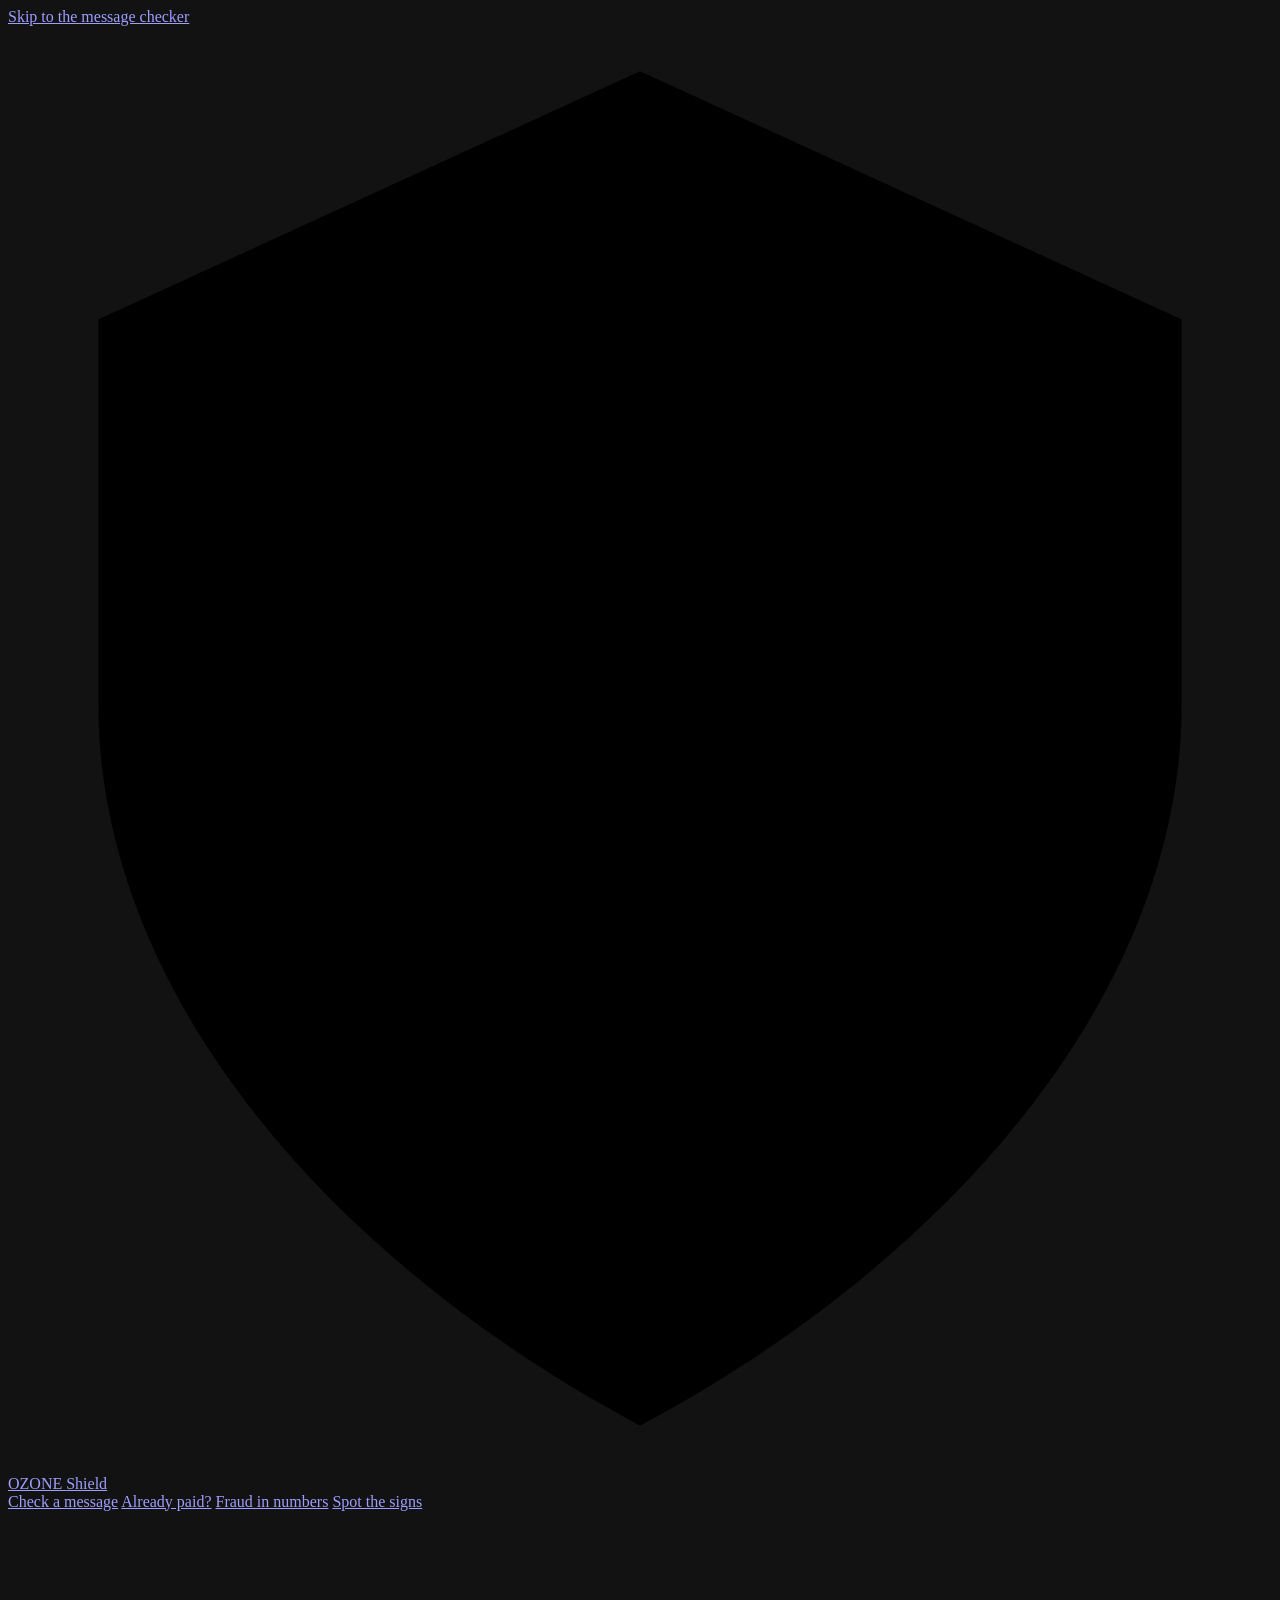
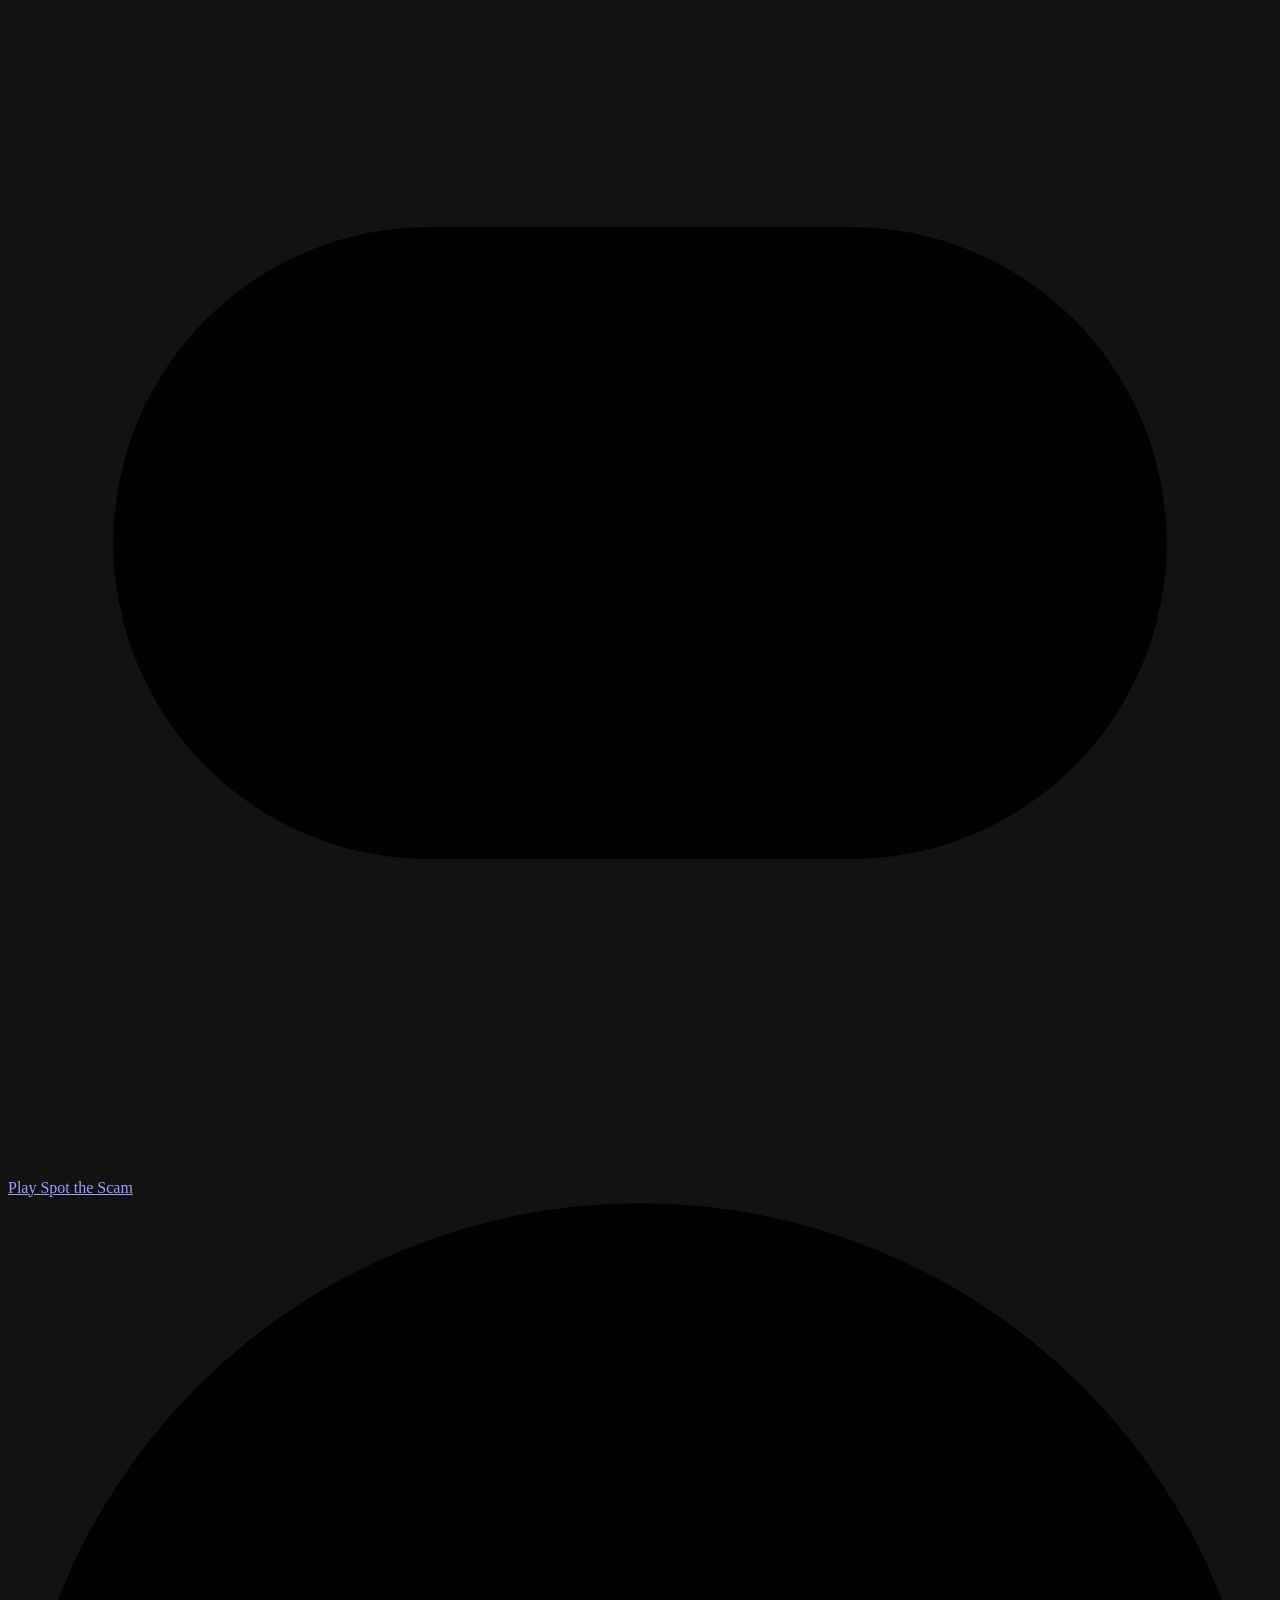
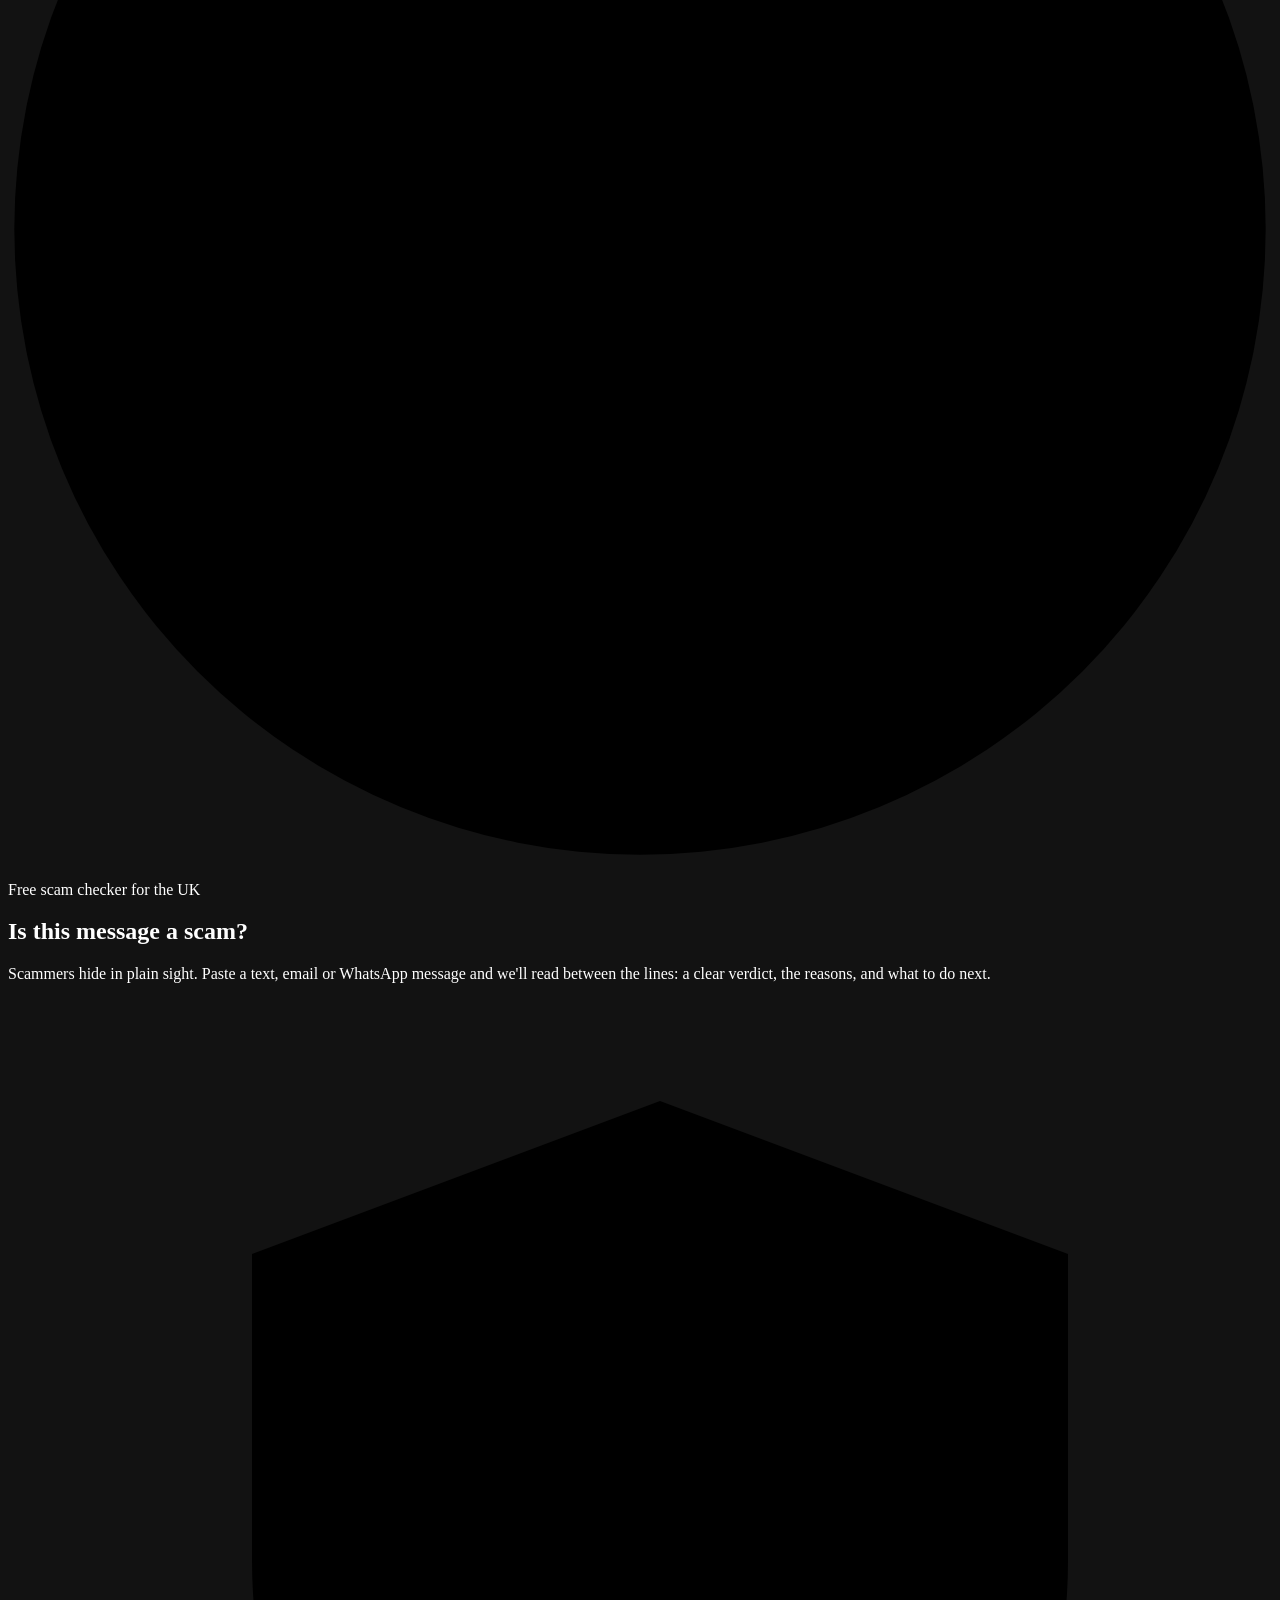
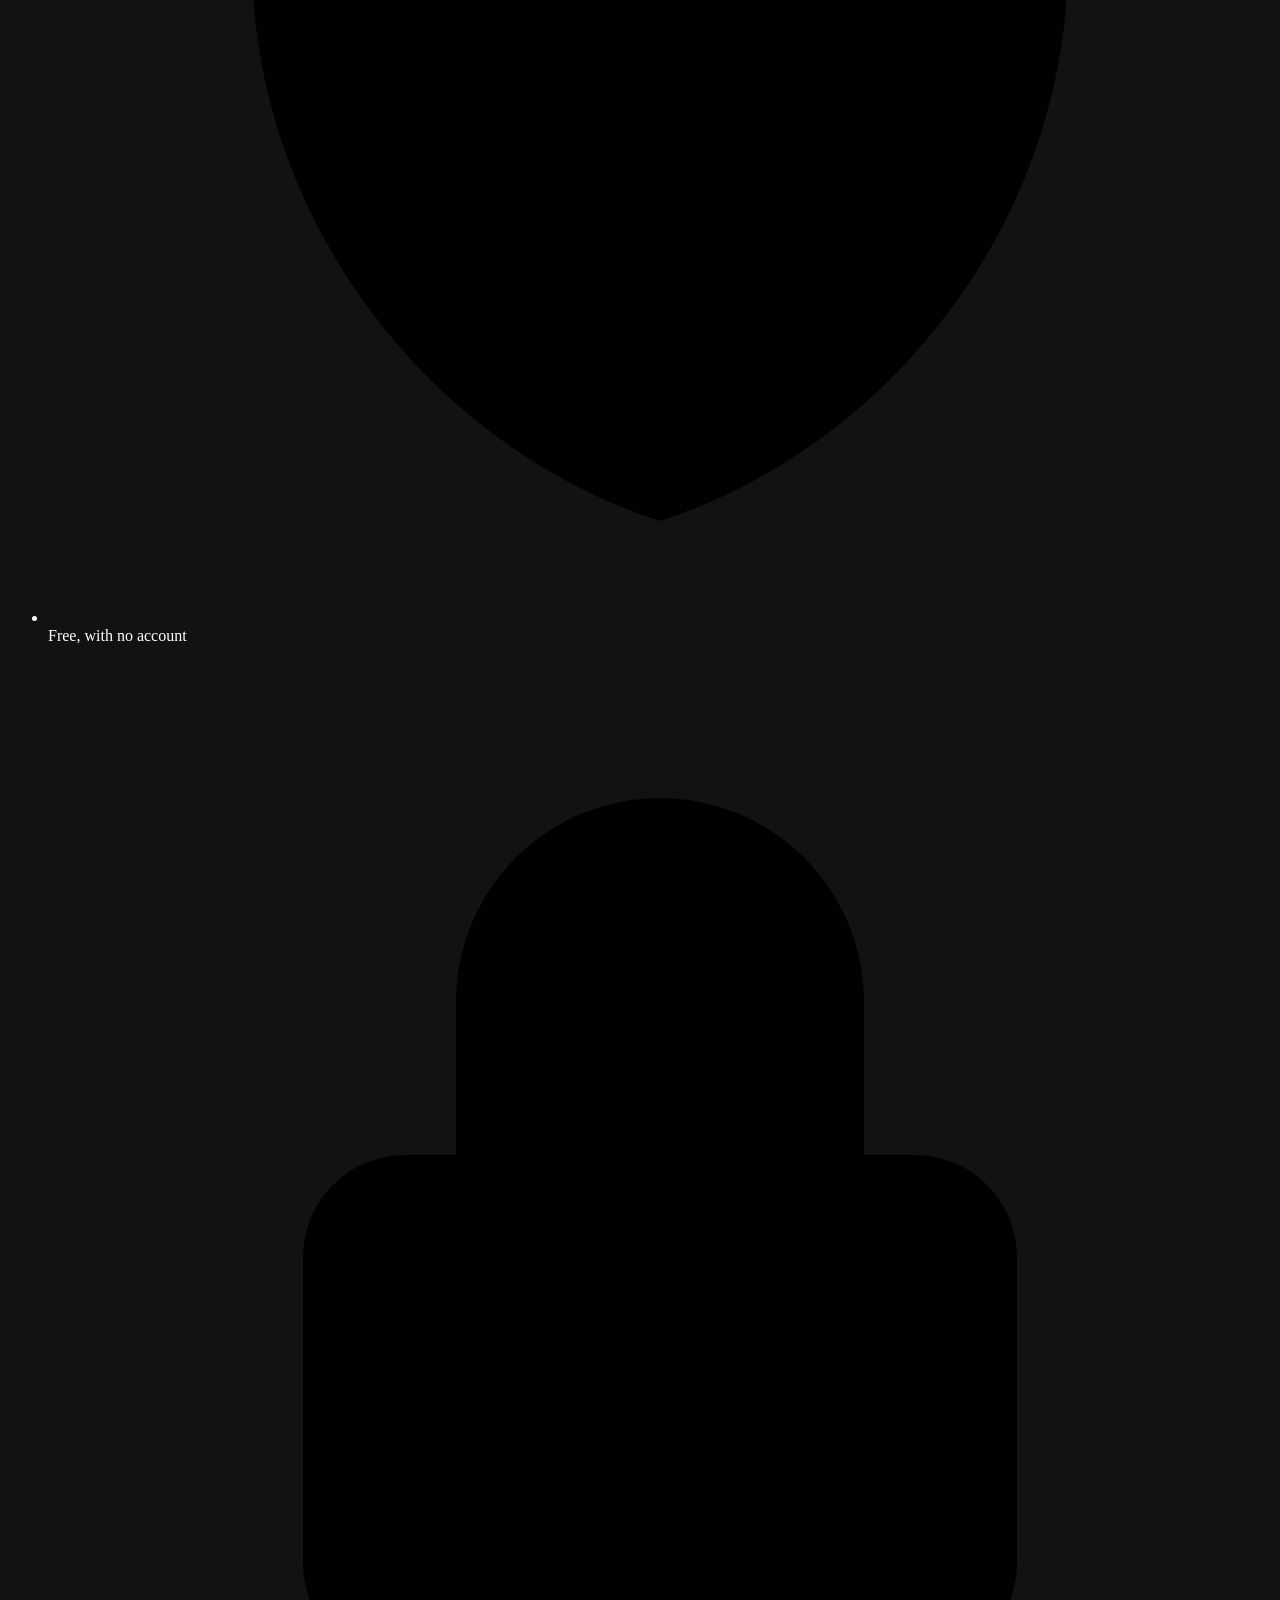
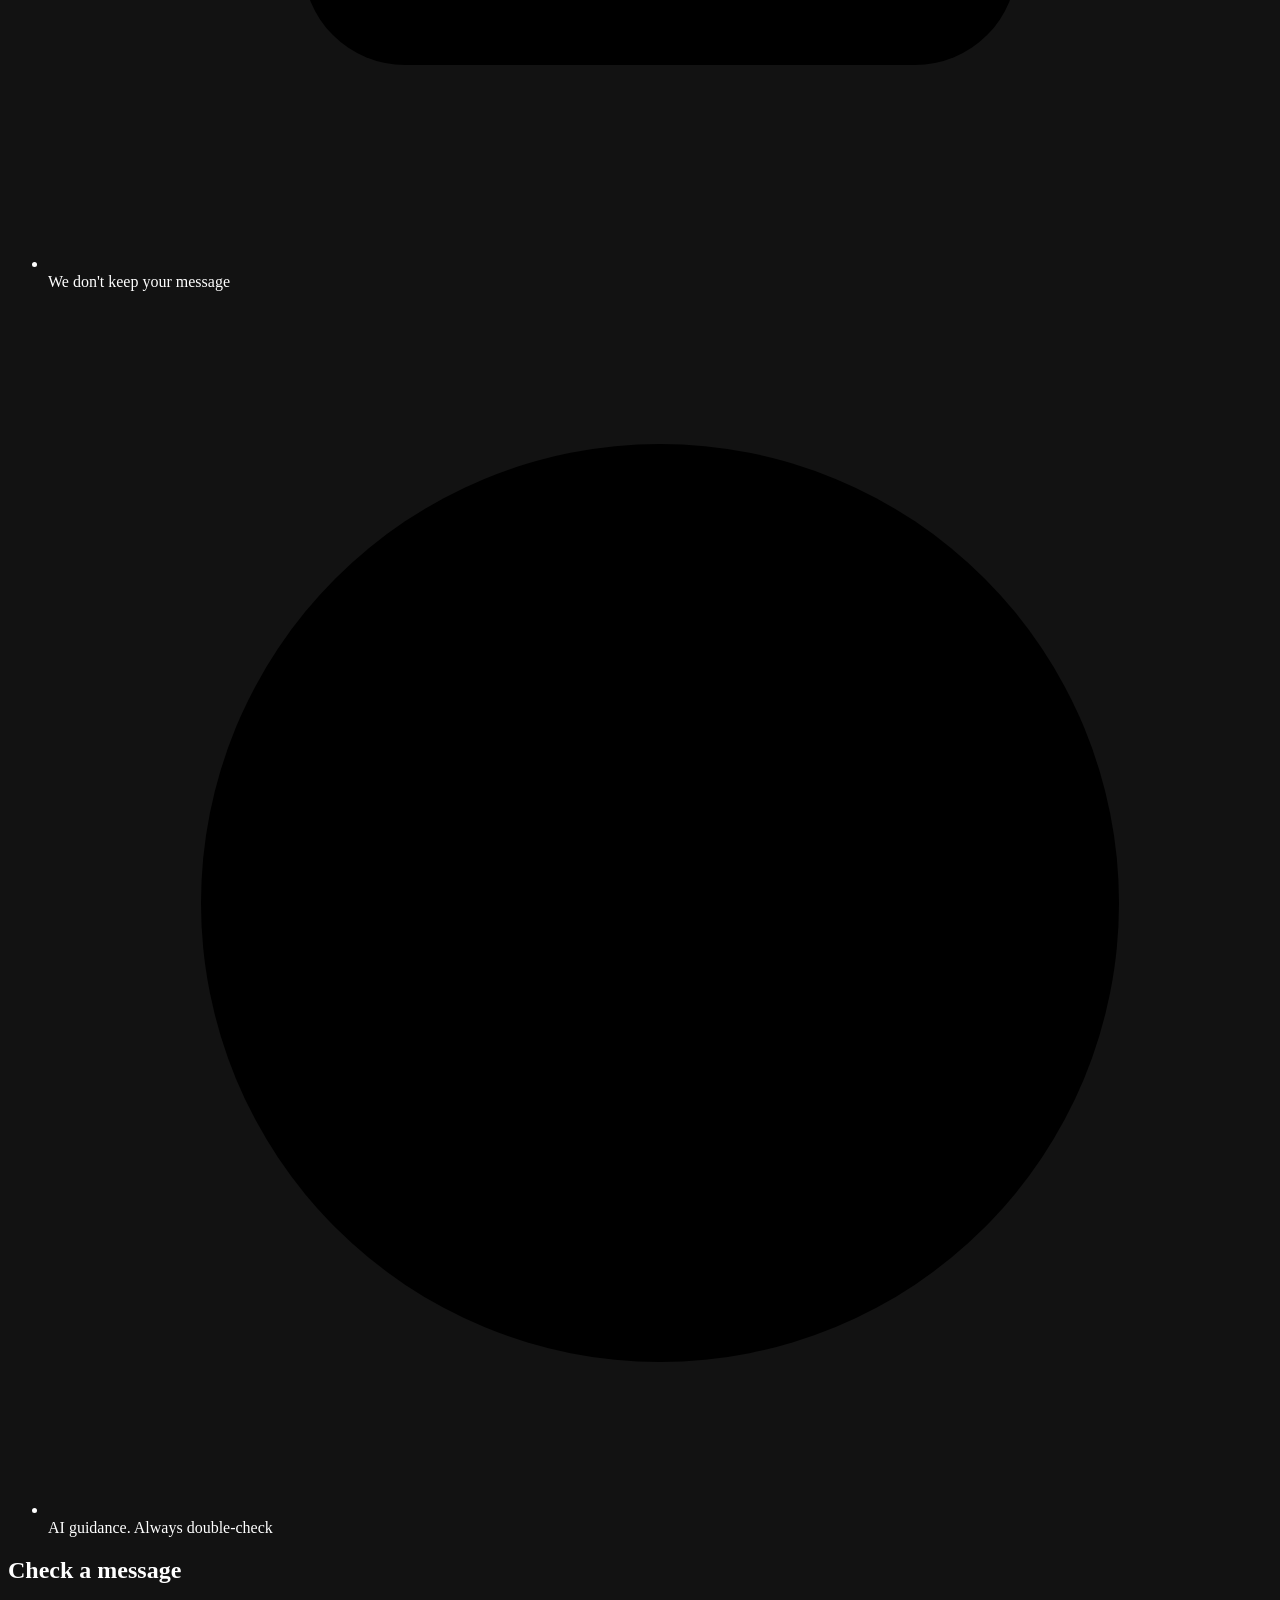
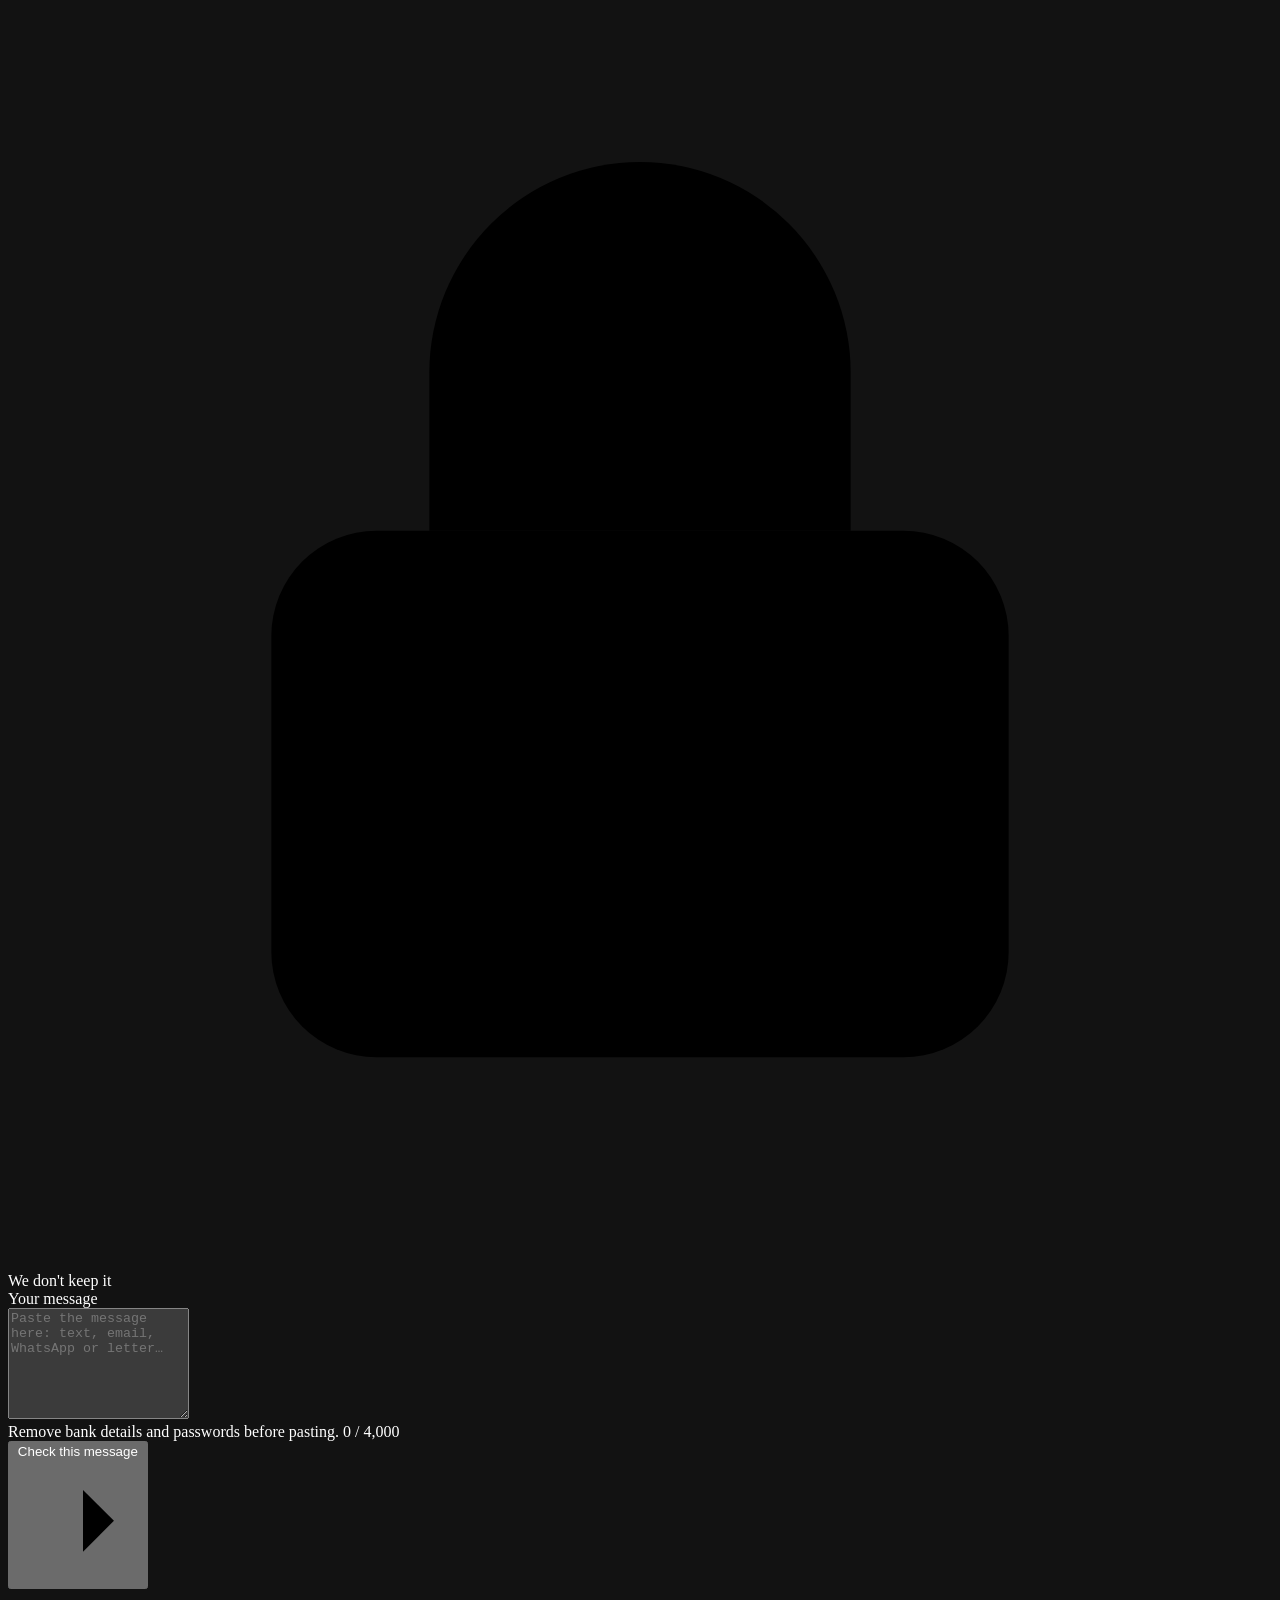
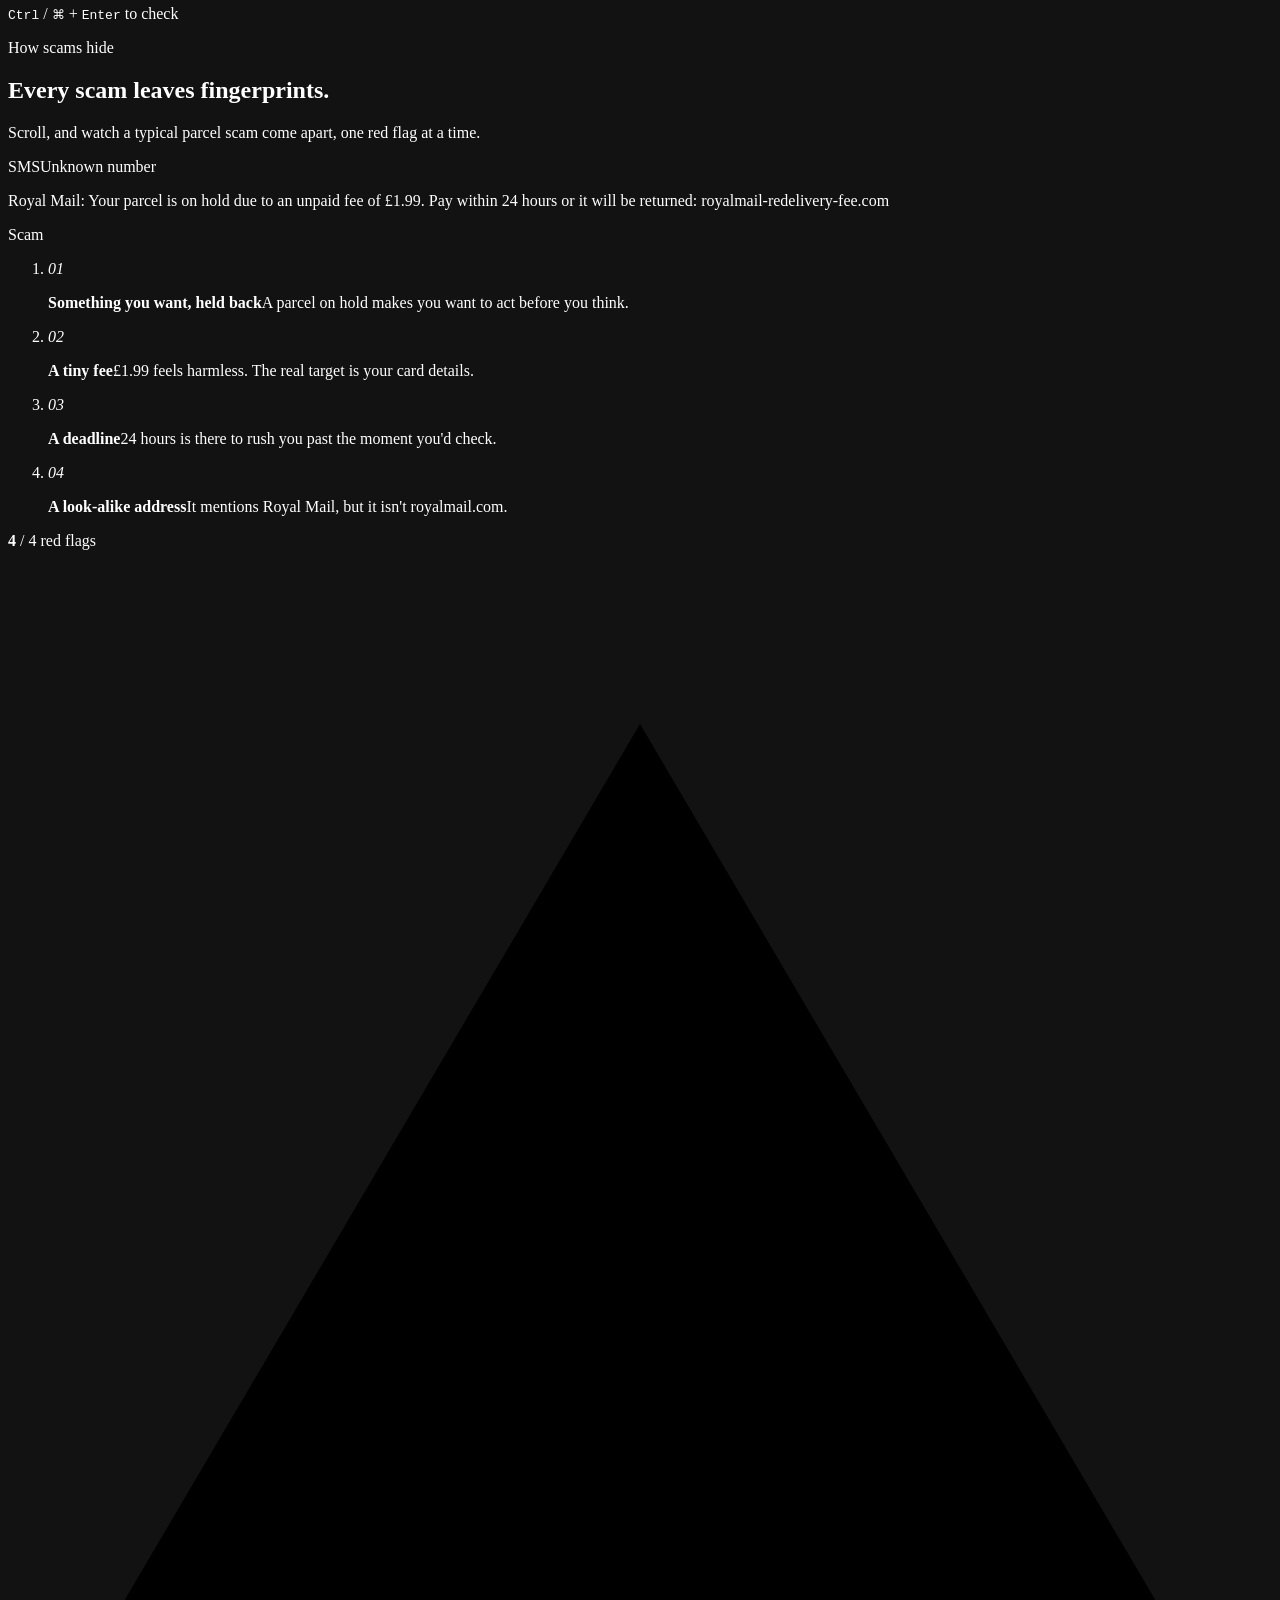
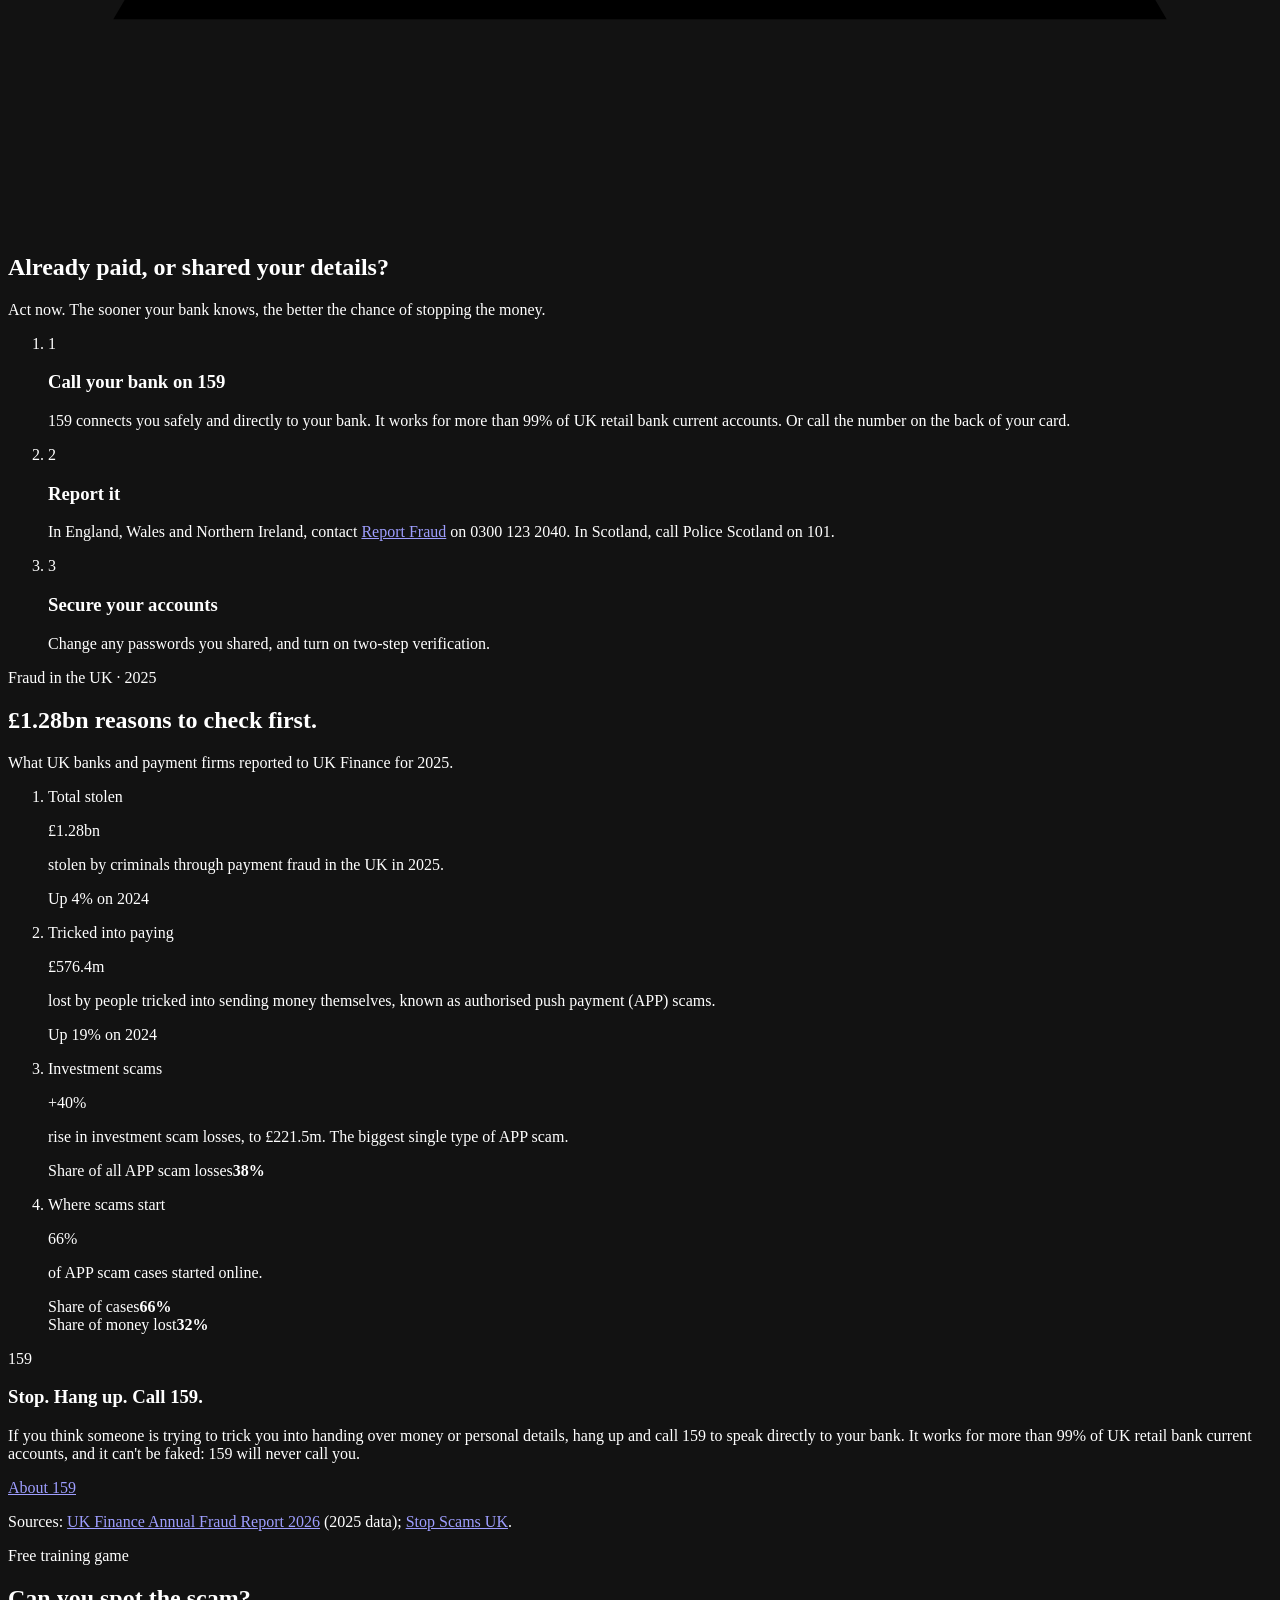
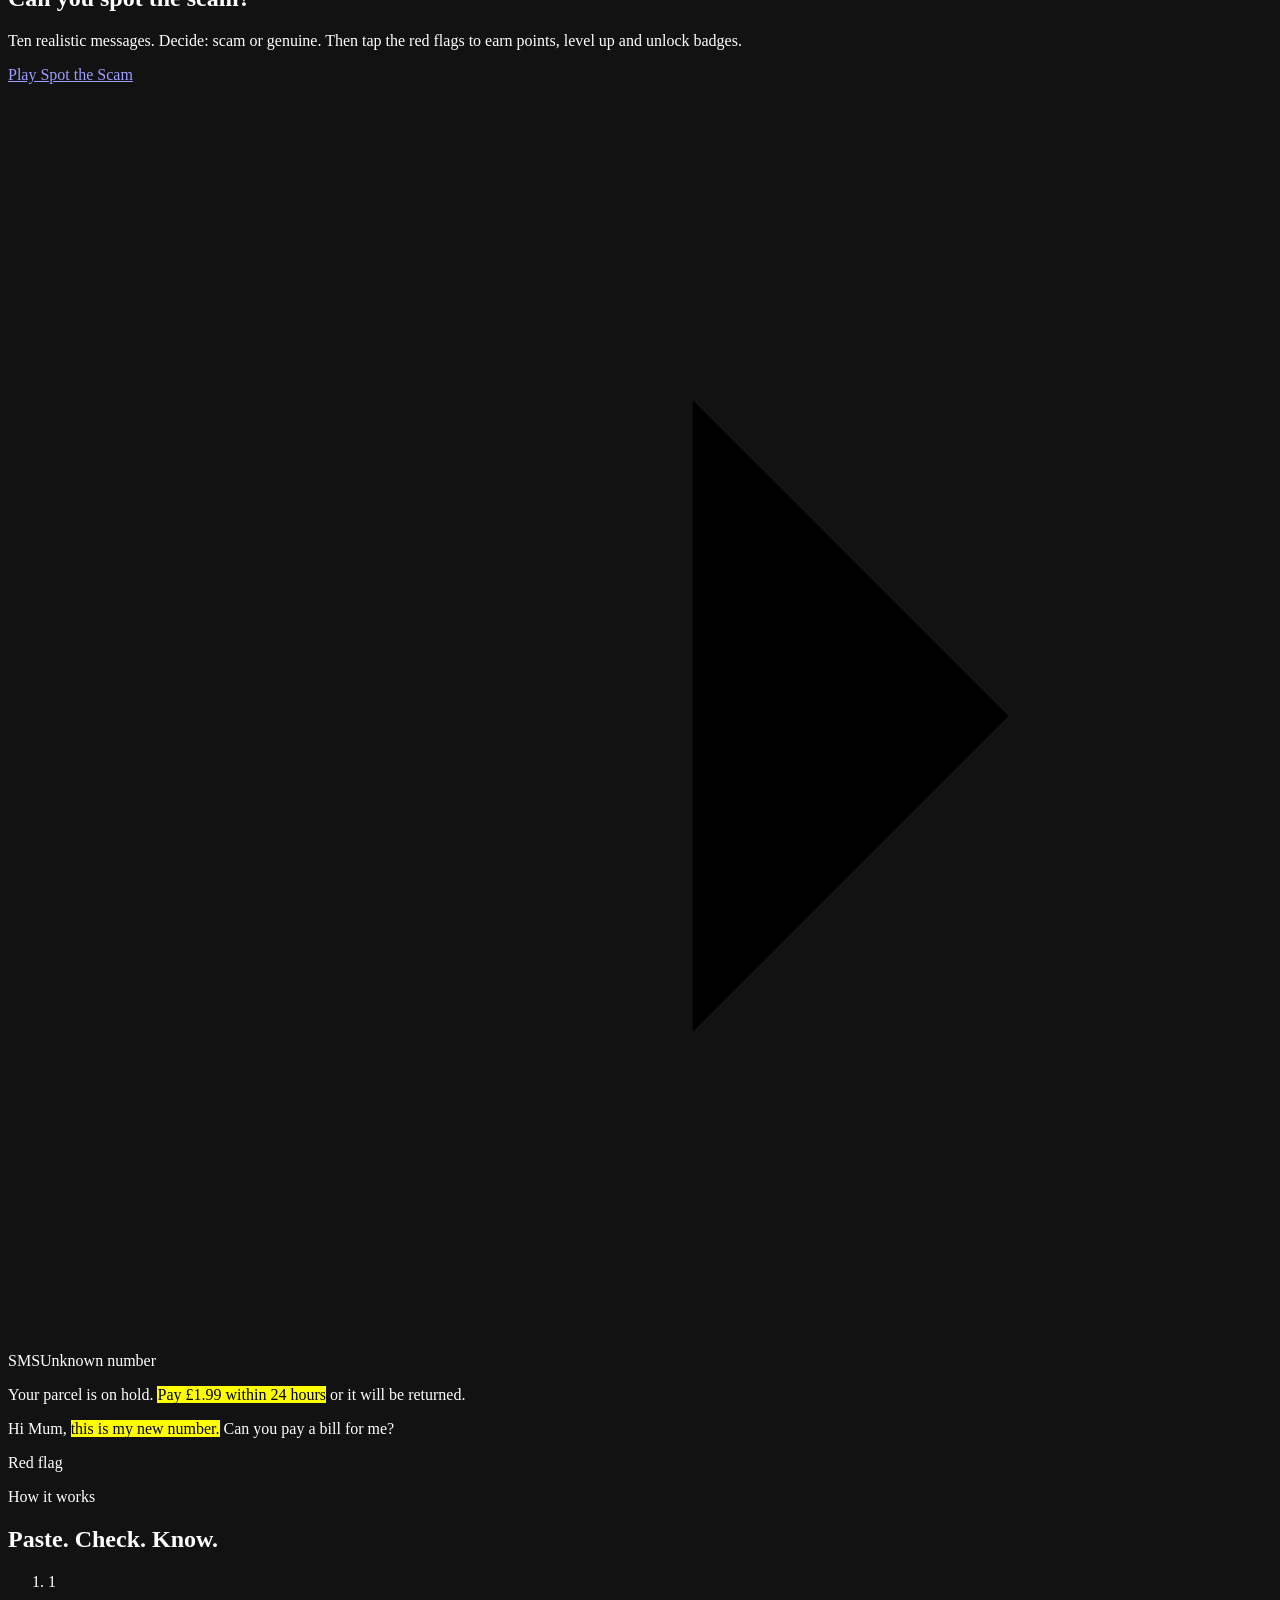
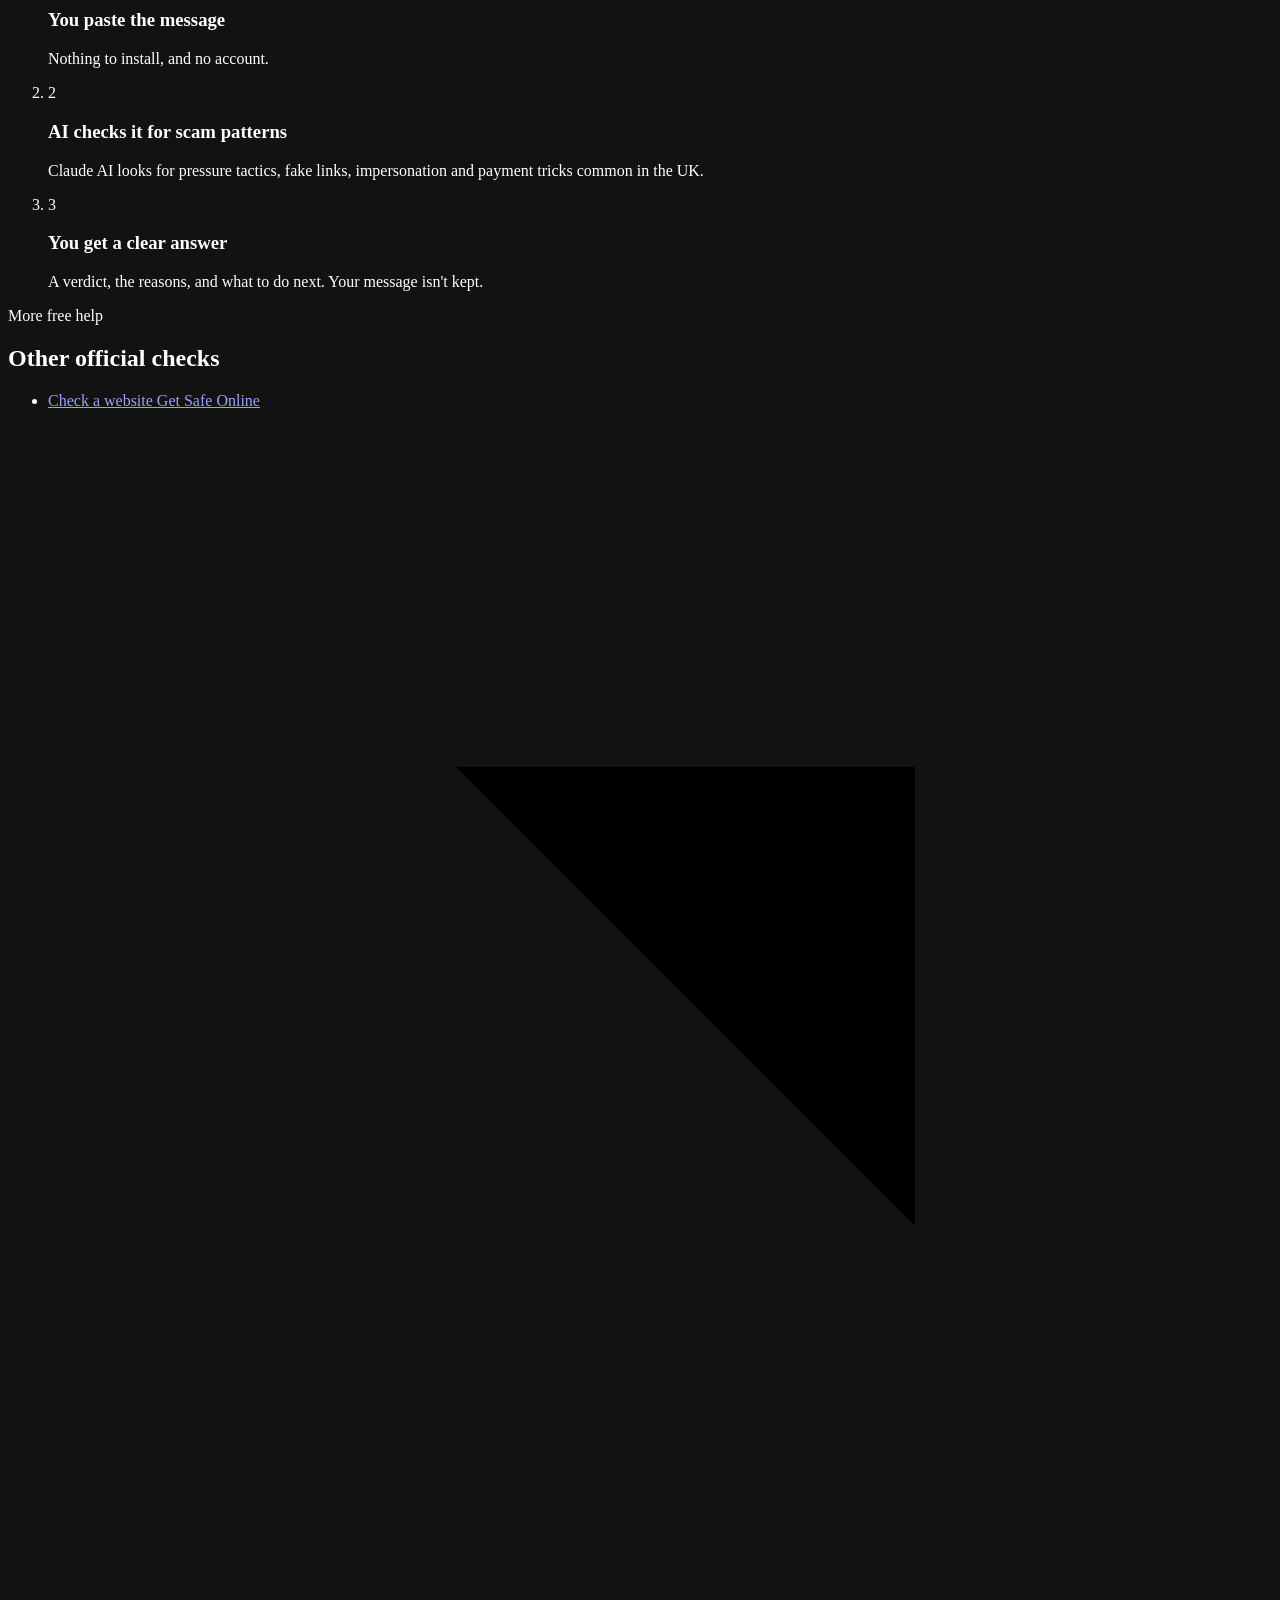
==== public/index.html @ cd2a3274 "Go dark throughout and add a scroll-driven scam decoder - One dark palette everywhere (already contr" ====
<!DOCTYPE html>
<html lang="en-GB">
<head>
  <meta charset="UTF-8">
  <meta name="viewport" content="width=device-width, initial-scale=1.0, viewport-fit=cover">
  <title>OZONE Shield — Free AI Scam Checker for the UK</title>
  <meta name="description" content="Paste any suspicious text, email or WhatsApp message. OZONE Shield uses AI to check it for scam signs and gives you a clear verdict, the reasons and what to do next. Free, with no sign-up.">
  <link rel="canonical" href="https://ozone-shield.bbaranda055.workers.dev/">

  <link rel="icon" type="image/x-icon" href="/favicon.ico">
  <link rel="icon" type="image/png" sizes="32x32" href="/favicon.ico">
  <link rel="apple-touch-icon" sizes="180x180" href="/apple-touch-icon.png">
  <link rel="apple-touch-icon-precomposed" href="/apple-touch-icon-precomposed.png">

  <meta name="theme-color" content="#070d1c">
  <meta name="color-scheme" content="dark">
  <meta name="robots" content="index, follow">

  <meta property="og:type"        content="website">
  <meta property="og:url"         content="https://ozone-shield.bbaranda055.workers.dev/">
  <meta property="og:site_name"   content="OZONE Shield">
  <meta property="og:title"       content="OZONE Shield — Free AI Scam Checker for the UK">
  <meta property="og:description" content="Paste any suspicious message. Get a clear verdict, the reasons and what to do next. Free, no sign-up.">
  <meta property="og:image"       content="https://ozone-shield.bbaranda055.workers.dev/og-image.jpg">
  <meta property="og:image:type"  content="image/jpeg">
  <meta property="og:image:width"  content="1200">
  <meta property="og:image:height" content="630">
  <meta property="og:image:alt"   content="OZONE Shield: Is this message a scam? A free AI scam checker for the UK.">
  <meta property="og:locale"      content="en_GB">

  <meta name="twitter:card"        content="summary_large_image">
  <meta name="twitter:title"       content="OZONE Shield — Free AI Scam Checker">
  <meta name="twitter:description" content="Paste any suspicious message. Get a clear verdict, the reasons and what to do next. Free for UK users.">
  <meta name="twitter:image"       content="https://ozone-shield.bbaranda055.workers.dev/og-image.jpg">
  <meta name="twitter:image:alt"   content="OZONE Shield: Is this message a scam? A free AI scam checker for the UK.">

  <script type="application/ld+json">
  {
    "@context": "https://schema.org",
    "@type": "WebApplication",
    "name": "OZONE Shield",
    "url": "https://ozone-shield.bbaranda055.workers.dev/",
    "description": "Free AI scam checker for UK users. Paste any suspicious text, email or message to get a verdict, the reasons and what to do next.",
    "applicationCategory": "SecurityApplication",
    "operatingSystem": "Any",
    "offers": {
      "@type": "Offer",
      "price": "0",
      "priceCurrency": "GBP"
    },
    "inLanguage": "en-GB",
    "audience": {
      "@type": "Audience",
      "geographicArea": {
        "@type": "Country",
        "name": "United Kingdom"
      }
    }
  }
  </script>

  <link rel="preload" href="/fonts/atkinson-next-latin.woff2" as="font" type="font/woff2" crossorigin>
  <link rel="stylesheet" href="/css/site.css">
</head>
<body>
  <a class="skip-link" href="#checker">Skip to the message checker</a>

  <header class="site-header" id="siteHeader">
    <div class="container header-row">
      <a class="brand" href="/" aria-label="OZONE Shield home">
        <svg class="brand-mark" viewBox="0 0 28 32" aria-hidden="true" focusable="false">
          <path d="M14 1L2 6.5V15C2 21.6 7.4 27.5 14 31C20.6 27.5 26 21.6 26 15V6.5L14 1Z"/>
          <path class="brand-tick" d="M9 16l3.5 3.5L19 12"/>
        </svg>
        <span class="brand-name">OZONE <span>Shield</span></span>
      </a>
      <nav class="site-nav" aria-label="Main">
        <a href="#checker">Check a message</a>
        <a href="#help">Already paid?</a>
        <a href="#briefing">Fraud in numbers</a>
        <a href="#decoder">Spot the signs</a>
      </nav>
      <a class="btn btn-sm btn-ghost-light header-cta" href="/spot-the-scam/">
        <svg viewBox="0 0 24 24" aria-hidden="true" focusable="false"><rect x="2" y="6" width="20" height="12" rx="6"/><path d="M7 10v4M5 12h4"/><path d="M15.5 11h.01M18 13h.01"/></svg>
        <span>Play <span class="cta-long">Spot the Scam</span></span>
      </a>
    </div>
    <div class="progress" aria-hidden="true"><div class="progress-fill" id="progressFill"></div></div>
  </header>

  <main id="main">
    <!-- HERO + CHECKER -->
    <section class="hero" aria-labelledby="hero-title">
      <div class="hero-art" aria-hidden="true">
        <div class="hero-gridlines"></div>
        <div class="hero-glow"></div>
        <div class="radar">
          <svg viewBox="0 0 400 400" focusable="false">
            <circle class="r-ring" cx="200" cy="200" r="198"/>
            <circle class="r-ring" cx="200" cy="200" r="150"/>
            <circle class="r-ring" cx="200" cy="200" r="102"/>
            <circle class="r-ring" cx="200" cy="200" r="54"/>
            <circle class="r-ticks" cx="200" cy="200" r="186"/>
            <path class="r-cross" d="M200 2v396M2 200h396"/>
          </svg>
          <div class="radar-sweep"></div>
          <span class="blip b1"></span>
          <span class="blip b2"></span>
          <span class="blip b3"></span>
          <span class="blip b4"></span>
        </div>
      </div>

      <div class="container hero-layout">
        <div class="hero-copy">
          <p class="eyebrow"><span class="live-dot" aria-hidden="true"></span>Free scam checker for the UK</p>
          <h1 id="hero-title"><span class="w"><span>Is</span></span> <span class="w"><span>this</span></span> <span class="w"><span>message</span></span> <span class="w h1-accent"><span>a&nbsp;scam?</span></span></h1>
          <p class="hero-sub">Scammers hide in plain sight. Paste a text, email or WhatsApp message and we'll read between the lines: a clear verdict, the reasons, and what to do next.</p>
          <ul class="trust" aria-label="About this service">
            <li>
              <svg viewBox="0 0 24 24" aria-hidden="true" focusable="false"><path d="M12 2 4 5v6c0 5 3.4 9.5 8 11 4.6-1.5 8-6 8-11V5l-8-3Z"/><path d="m9 12 2 2 4-4"/></svg>
              Free, with no account
            </li>
            <li>
              <svg viewBox="0 0 24 24" aria-hidden="true" focusable="false"><rect x="5" y="10" width="14" height="10" rx="2"/><path d="M8 10V7a4 4 0 0 1 8 0v3"/></svg>
              We don't keep your message
            </li>
            <li>
              <svg viewBox="0 0 24 24" aria-hidden="true" focusable="false"><circle cx="12" cy="12" r="9"/><path d="M12 8v5"/><path d="M12 16h.01"/></svg>
              AI guidance. Always double-check
            </li>
          </ul>
        </div>

        <div class="hero-tool" id="checker">
          <div class="tool-frame">
            <div class="card checker" id="checkerCard" data-state="idle">
              <div class="checker-head">
                <h2 id="checker-title" class="checker-title">Check a message</h2>
                <span class="checker-tag">
                  <svg viewBox="0 0 24 24" aria-hidden="true" focusable="false"><rect x="5" y="10" width="14" height="10" rx="2"/><path d="M8 10V7a4 4 0 0 1 8 0v3"/></svg>
                  We don't keep it
                </span>
              </div>
              <label class="field-label" for="messageInput">Your message</label>
              <div class="message-box">
                <textarea
                  id="messageInput"
                  maxlength="4000"
                  rows="7"
                  placeholder="Paste the message here: text, email, WhatsApp or letter…"
                  spellcheck="false"
                  aria-describedby="messageHint charCountWrap"></textarea>
                <div class="scan-line" aria-hidden="true"></div>
              </div>
              <div class="meta-row">
                <span class="hint" id="messageHint">Remove bank details and passwords before pasting.</span>
                <span class="char-count" id="charCountWrap"><span id="charCount">0</span> / 4,000</span>
              </div>

              <button type="button" class="btn btn-primary btn-block" id="analyseBtn">
                <span class="btn-spinner" aria-hidden="true"></span>
                <span id="btnText">Check this message</span>
                <svg class="btn-arrow" viewBox="0 0 24 24" aria-hidden="true" focusable="false"><path d="M5 12h14"/><path d="m13 6 6 6-6 6"/></svg>
              </button>
              <p class="shortcut" aria-hidden="true"><kbd>Ctrl</kbd> / <kbd>⌘</kbd> + <kbd>Enter</kbd> to check</p>

              <p class="status" id="statusText" role="status" aria-live="polite"></p>

              <!-- Cloudflare Turnstile: only shows itself if a check needs the user -->
              <div class="turnstile-wrap" id="turnstileBox"></div>

              <div class="cooldown" id="cooldownTrack" aria-hidden="true"><div class="cooldown-fill" id="cooldownFill"></div></div>
            </div>
          </div>

          <div class="notice notice-error" id="errorBox" role="alert" hidden>
            <svg viewBox="0 0 24 24" aria-hidden="true" focusable="false"><path d="M12 3 2 20h20L12 3Z"/><path d="M12 10v4"/><path d="M12 17h.01"/></svg>
            <span id="errorText"></span>
          </div>

          <article class="card result" id="resultCard" hidden aria-labelledby="verdictTitle">
            <div class="result-band">
              <span class="verdict-icon" aria-hidden="true">
                <svg class="icon-safe" viewBox="0 0 24 24" focusable="false"><path d="M12 2 4 5v6c0 5 3.4 9.5 8 11 4.6-1.5 8-6 8-11V5l-8-3Z"/><path d="m8.5 12 2.5 2.5 4.5-5"/></svg>
                <svg class="icon-caution" viewBox="0 0 24 24" focusable="false"><path d="M12 3 2 20h20L12 3Z"/><path d="M12 10v4"/><path d="M12 17h.01"/></svg>
                <svg class="icon-scam" viewBox="0 0 24 24" focusable="false"><path d="M8 2h8l6 6v8l-6 6H8l-6-6V8l6-6Z"/><path d="m9 9 6 6"/><path d="m15 9-6 6"/></svg>
              </span>
              <div class="verdict-text">
                <h2 class="verdict-title" id="verdictTitle" tabindex="-1"></h2>
                <p class="verdict-sub" id="verdictSub"></p>
              </div>
            </div>
            <dl class="verdict-meta">
              <div class="dial-cell">
                <dt>Confidence</dt>
                <dd>
                  <span class="dial" aria-hidden="true">
                    <svg viewBox="0 0 64 64" focusable="false">
                      <circle class="dial-ticks" cx="32" cy="32" r="29"/>
                      <circle class="dial-track" cx="32" cy="32" r="24"/>
                      <circle class="dial-arc" id="dialArc" cx="32" cy="32" r="24"/>
                    </svg>
                  </span>
                  <span id="confidencePct"></span>
                </dd>
              </div>
              <div><dt>Risk level</dt><dd id="severityText"></dd></div>
            </dl>
            <div class="result-body">
              <section>
                <h3 class="result-heading">Why</h3>
                <ul class="reasons" id="reasonsList"></ul>
              </section>
              <section>
                <h3 class="result-heading">What to do</h3>
                <p class="action-block" id="actionBox"></p>
              </section>
              <section class="report" id="reportBox" hidden>
                <h3 class="result-heading">Report it (UK)</h3>
                <ul class="report-list">
                  <li><strong>A text message:</strong> forward it to <strong>7726</strong>. It's free.</li>
                  <li><strong>An email:</strong> forward it to <strong>report@phishing.gov.uk</strong>.</li>
                  <li><strong>Lost money or shared bank details:</strong> call your bank on <strong>159</strong>. Then report it to <a href="https://www.reportfraud.police.uk" target="_blank" rel="noopener">Report Fraud</a> on <strong>0300 123 2040</strong> (England, Wales and Northern Ireland) or to Police Scotland on <strong>101</strong>.</li>
                </ul>
              </section>
              <p class="ai-note">This verdict was produced by AI. It can be wrong, so always check through official channels.</p>
              <button type="button" class="btn btn-secondary" id="againBtn">Check another message</button>
            </div>
          </article>
        </div>
      </div>
    </section>

    <!-- DECODER: scroll story -->
    <section class="decoder" id="decoder" aria-labelledby="decoder-title">
      <div class="container dc-sticky">
        <div class="dc-head">
          <p class="eyebrow">How scams hide</p>
          <h2 id="decoder-title">Every scam leaves fingerprints.</h2>
          <p>Scroll, and watch a typical parcel scam come apart, one red flag at a time.</p>
        </div>
        <div class="dc-grid">
          <div class="dc-phone" aria-label="Example scam text message">
            <div class="dc-from"><span class="dc-chan">SMS</span>Unknown number</div>
            <p class="dc-msg">Royal Mail: <span class="dc-flag">Your parcel is on hold</span> due to an <span class="dc-flag">unpaid fee of £1.99</span>. <span class="dc-flag">Pay within 24 hours</span> or it will be returned: <span class="dc-flag">royalmail-redelivery-fee.com</span></p>
            <span class="dc-stamp">Scam</span>
          </div>
          <div>
            <ol class="dc-notes">
              <li class="dc-note"><i aria-hidden="true">01</i><p><b>Something you want, held back</b><span>A parcel on hold makes you want to act before you think.</span></p></li>
              <li class="dc-note"><i aria-hidden="true">02</i><p><b>A tiny fee</b><span>£1.99 feels harmless. The real target is your card details.</span></p></li>
              <li class="dc-note"><i aria-hidden="true">03</i><p><b>A deadline</b><span>24 hours is there to rush you past the moment you'd check.</span></p></li>
              <li class="dc-note"><i aria-hidden="true">04</i><p><b>A look-alike address</b><span>It mentions Royal Mail, but it isn't royalmail.com.</span></p></li>
            </ol>
            <p class="dc-count" aria-hidden="true"><b id="dcCount">4</b> / 4 red flags</p>
          </div>
        </div>
      </div>
    </section>

    <!-- ALREADY PAID -->
    <section class="section section-tight" id="help" aria-labelledby="help-title">
      <div class="container">
        <div class="help-card" data-reveal>
          <div class="help-head">
            <span class="help-icon" aria-hidden="true">
              <svg viewBox="0 0 24 24" focusable="false"><path d="M12 3 2 20h20L12 3Z"/><path d="M12 10v4"/><path d="M12 17h.01"/></svg>
            </span>
            <div>
              <h2 id="help-title">Already paid, or shared your details?</h2>
              <p>Act now. The sooner your bank knows, the better the chance of stopping the money.</p>
            </div>
          </div>
          <ol class="help-steps">
            <li>
              <span class="step-n" aria-hidden="true">1</span>
              <div>
                <h3>Call your bank on 159</h3>
                <p>159 connects you safely and directly to your bank. It works for more than 99% of UK retail bank current accounts. Or call the number on the back of your card.</p>
              </div>
            </li>
            <li>
              <span class="step-n" aria-hidden="true">2</span>
              <div>
                <h3>Report it</h3>
                <p>In England, Wales and Northern Ireland, contact <a href="https://www.reportfraud.police.uk" target="_blank" rel="noopener">Report Fraud</a> on 0300 123 2040. In Scotland, call Police Scotland on 101.</p>
              </div>
            </li>
            <li>
              <span class="step-n" aria-hidden="true">3</span>
              <div>
                <h3>Secure your accounts</h3>
                <p>Change any passwords you shared, and turn on two-step verification.</p>
              </div>
            </li>
          </ol>
        </div>
      </div>
    </section>

    <!-- FRAUD IN NUMBERS -->
    <section class="section briefing" id="briefing" aria-labelledby="briefing-title">
      <div class="container">
        <div class="section-head" data-reveal>
          <p class="eyebrow">Fraud in the UK · 2025</p>
          <h2 id="briefing-title">£1.28bn reasons to check first.</h2>
          <p class="section-sub">What UK banks and payment firms reported to UK Finance for 2025.</p>
        </div>
        <ol class="stats">
          <li class="stat spot" data-reveal>
            <p class="stat-label">Total stolen</p>
            <p class="stat-figure"><span class="count" data-to="1.28" data-decimals="2" data-prefix="£" data-suffix="bn">£1.28bn</span></p>
            <p class="stat-text">stolen by criminals through payment fraud in the UK in 2025.</p>
            <p class="stat-delta">Up 4% on 2024</p>
          </li>
          <li class="stat spot" data-reveal>
            <p class="stat-label">Tricked into paying</p>
            <p class="stat-figure"><span class="count" data-to="576.4" data-decimals="1" data-prefix="£" data-suffix="m">£576.4m</span></p>
            <p class="stat-text">lost by people tricked into sending money themselves, known as authorised push payment (APP) scams.</p>
            <p class="stat-delta">Up 19% on 2024</p>
          </li>
          <li class="stat spot" data-reveal>
            <p class="stat-label">Investment scams</p>
            <p class="stat-figure"><span class="count" data-to="40" data-prefix="+" data-suffix="%">+40%</span></p>
            <p class="stat-text">rise in investment scam losses, to £221.5m. The biggest single type of APP scam.</p>
            <div class="bars" role="img" aria-label="Investment scams were 38% of all money lost to APP scams">
              <div class="bar-row"><span>Share of all APP scam losses</span><b>38%</b><span class="bar"><i class="bar-fill w38"></i></span></div>
            </div>
          </li>
          <li class="stat spot" data-reveal>
            <p class="stat-label">Where scams start</p>
            <p class="stat-figure"><span class="count" data-to="66" data-suffix="%">66%</span></p>
            <p class="stat-text">of APP scam cases started online.</p>
            <div class="bars" role="img" aria-label="Scams that started online: 66% of cases and 32% of the money lost">
              <div class="bar-row"><span>Share of cases</span><b>66%</b><span class="bar"><i class="bar-fill w66"></i></span></div>
              <div class="bar-row"><span>Share of money lost</span><b>32%</b><span class="bar"><i class="bar-fill w32"></i></span></div>
            </div>
          </li>
        </ol>

        <div class="callout-159" data-reveal>
          <p class="c159-num" aria-hidden="true">159</p>
          <div class="c159-text">
            <h3>Stop. Hang up. Call 159.</h3>
            <p>If you think someone is trying to trick you into handing over money or personal details, hang up and call 159 to speak directly to your bank. It works for more than 99% of UK retail bank current accounts, and it can't be faked: 159 will never call you.</p>
          </div>
          <a class="btn btn-outline-light" href="https://stopscamsuk.org.uk/our-programmes/159-phone-number/" target="_blank" rel="noopener">About 159</a>
        </div>

        <p class="source" data-reveal>Sources: <a href="https://www.ukfinance.org.uk/news-and-insight/press-release/fraud-report-2026-press-release" target="_blank" rel="noopener">UK Finance Annual Fraud Report 2026</a> (2025 data); <a href="https://stopscamsuk.org.uk/our-programmes/159-phone-number/" target="_blank" rel="noopener">Stop Scams UK</a>.</p>
      </div>
    </section>

    <!-- GAME -->
    <section class="section section-tight" aria-labelledby="play-title">
      <div class="container">
        <div class="play-teaser" data-reveal>
          <div class="play-copy">
            <p class="eyebrow">Free training game</p>
            <h2 id="play-title">Can you spot the scam?</h2>
            <p>Ten realistic messages. Decide: scam or genuine. Then tap the red flags to earn points, level up and unlock badges.</p>
            <a class="btn btn-primary play-btn" href="/spot-the-scam/">
              Play Spot the Scam
              <svg class="btn-arrow" viewBox="0 0 24 24" aria-hidden="true" focusable="false"><path d="M5 12h14"/><path d="m13 6 6 6-6 6"/></svg>
            </a>
          </div>
          <div class="play-art" aria-hidden="true">
            <div class="pa-phone">
              <div class="pa-top"><span class="pa-chan">SMS</span><span class="pa-from">Unknown number</span></div>
              <p class="pa-bubble pa-1">Your parcel is on hold. <mark>Pay £1.99 within 24 hours</mark> or it will be returned.</p>
              <p class="pa-bubble pa-2">Hi Mum, <mark>this is my new number.</mark> Can you pay a bill for me?</p>
              <span class="pa-flag">Red flag</span>
            </div>
          </div>
        </div>
      </div>
    </section>

    <!-- HOW IT WORKS -->
    <section class="section how" id="how" aria-labelledby="how-title">
      <div class="container">
        <div class="section-head" data-reveal>
          <p class="eyebrow">How it works</p>
          <h2 id="how-title">Paste. Check. Know.</h2>
        </div>
        <ol class="how-steps" data-reveal>
          <li>
            <span class="how-num" aria-hidden="true">1</span>
            <h3>You paste the message</h3>
            <p>Nothing to install, and no account.</p>
          </li>
          <li>
            <span class="how-num" aria-hidden="true">2</span>
            <h3>AI checks it for scam patterns</h3>
            <p>Claude AI looks for pressure tactics, fake links, impersonation and payment tricks common in the UK.</p>
          </li>
          <li>
            <span class="how-num" aria-hidden="true">3</span>
            <h3>You get a clear answer</h3>
            <p>A verdict, the reasons, and what to do next. Your message isn't kept.</p>
          </li>
        </ol>
      </div>
    </section>

    <!-- OTHER CHECKS -->
    <section class="section section-tight tools" aria-labelledby="tools-title">
      <div class="container">
        <div class="section-head" data-reveal>
          <p class="eyebrow">More free help</p>
          <h2 id="tools-title">Other official checks</h2>
        </div>
        <ul class="tool-list">
          <li data-reveal>
            <a class="spot" href="https://www.getsafeonline.org/checkawebsite/" target="_blank" rel="noopener">
              <span class="tool-name">Check a website</span>
              <span class="tool-org">Get Safe Online</span>
              <svg class="tool-arrow" viewBox="0 0 24 24" aria-hidden="true" focusable="false"><path d="M7 17 17 7"/><path d="M8 7h9v9"/></svg>
            </a>
          </li>
          <li data-reveal>
            <a class="spot" href="https://www.fca.org.uk/consumers/fca-firm-checker" target="_blank" rel="noopener">
              <span class="tool-name">Check a firm is authorised</span>
              <span class="tool-org">FCA Firm Checker</span>
              <svg class="tool-arrow" viewBox="0 0 24 24" aria-hidden="true" focusable="false"><path d="M7 17 17 7"/><path d="M8 7h9v9"/></svg>
            </a>
          </li>
          <li data-reveal>
            <a class="spot" href="https://www.citizensadvice.org.uk/consumer/scams/get-help-with-online-scams/" target="_blank" rel="noopener">
              <span class="tool-name">Get help with a scam</span>
              <span class="tool-org">Citizens Advice · 0808 223 1133</span>
              <svg class="tool-arrow" viewBox="0 0 24 24" aria-hidden="true" focusable="false"><path d="M7 17 17 7"/><path d="M8 7h9v9"/></svg>
            </a>
          </li>
          <li data-reveal>
            <a class="spot" href="https://www.gov.uk/report-suspicious-emails-websites-phishing" target="_blank" rel="noopener">
              <span class="tool-name">Report a scam message</span>
              <span class="tool-org">GOV.UK</span>
              <svg class="tool-arrow" viewBox="0 0 24 24" aria-hidden="true" focusable="false"><path d="M7 17 17 7"/><path d="M8 7h9v9"/></svg>
            </a>
          </li>
        </ul>
      </div>
    </section>

    <!-- PRIVACY POLICY -->
    <section class="section policy-section" id="privacy-policy" aria-labelledby="privacy-title">
      <div class="container policy-layout">
        <div class="policy-aside">
          <p class="eyebrow">Your privacy</p>
          <h2 id="privacy-title">Privacy Policy &amp; Terms of Use</h2>
          <ul class="policy-summary" aria-label="In short">
            <li>We don't store the messages you check.</li>
            <li>No ads, analytics cookies or trackers.</li>
            <li>AI verdicts can be wrong. Always check.</li>
          </ul>
        </div>
        <div class="policy">
          <p class="policy-meta">Last updated: November 2026 &nbsp;·&nbsp; Run by Bhargav Baranda as a free, non-commercial project.</p>

          <h3>What this service does</h3>
          <p>OZONE Shield analyses text messages you paste into the tool for scam indicators using the Claude AI API (Anthropic PBC). Analysis is performed automatically with no human reviewing your submitted messages. Results are advisory only. They are not a substitute for professional advice and should not be your only basis for any financial or legal decision.</p>

          <h3>Automated decision-making</h3>
          <p>All scam verdicts are generated entirely by artificial intelligence. This is disclosed on every result. You can query any automated verdict that affects you. Contact us at the address below and we will reply within one month.</p>

          <h3>Data we collect and why</h3>
          <ul>
            <li><strong>Message content you paste:</strong> sent to the Claude AI API (Anthropic PBC) for analysis. OZONE Shield does not store your message content after the result is returned. Anthropic keeps API inputs and outputs for up to 30 days and then deletes them, unless the law requires it to keep them longer or they are flagged for breaking its usage policy.</li>
            <li><strong>Server logs:</strong> Cloudflare, Inc. (our infrastructure provider) automatically logs IP addresses and request metadata for security and uptime. Governed by <a href="https://www.cloudflare.com/privacypolicy/" target="_blank" rel="noopener">Cloudflare's Privacy Policy</a>.</li>
            <li><strong>Bot check:</strong> Cloudflare Turnstile checks that a real person is using the page, to stop automated abuse of the service. It runs in your browser and is provided by Cloudflare, Inc.</li>
            <li><strong>Game progress:</strong> Spot the Scam saves your points, level and badges only in your browser's storage on your device. It is never sent to us, and you can reset it in the game at any time.</li>
            <li><strong>No tracking:</strong> We use no analytics cookies, advertising pixels, or third-party tracking scripts.</li>
          </ul>

          <h3>Lawful basis</h3>
          <p>Message content is processed under <strong>legitimate interests</strong> (UK GDPR Article 6(1)(f)) for the purpose of fraud detection and scam prevention. We do not retain your message content after analysis, and the processing directly serves your own safety. These are the core factors a legitimate interests assessment weighs.</p>

          <h3>Third-party processors</h3>
          <ul>
            <li><strong>Anthropic PBC:</strong> Claude AI API, for message analysis. Based in the US. Anthropic protects transfers from the UK with adequacy decisions or the UK-approved standard contractual clauses, and its commercial terms do not allow it to train models on content sent through its API. See the <a href="https://www.anthropic.com/legal/privacy" target="_blank" rel="noopener">Anthropic Privacy Policy</a>.</li>
            <li><strong>Cloudflare, Inc.:</strong> hosting, edge compute and serverless infrastructure. Based in the US. See the <a href="https://www.cloudflare.com/privacypolicy/" target="_blank" rel="noopener">Cloudflare Privacy Policy</a>.</li>
          </ul>

          <h3>Your rights under UK GDPR</h3>
          <p>Because OZONE Shield does not store your message content, most data subject rights (access, correction, deletion) apply to Cloudflare's server logs rather than to OZONE Shield directly. You may contact us with any data query and we will reply within one month. You also have the right to complain to the UK Information Commissioner's Office at <a href="https://ico.org.uk" target="_blank" rel="noopener">ico.org.uk</a>.</p>

          <h3>Accuracy &amp; limitations</h3>
          <p>AI scam detection is probabilistic. OZONE Shield will sometimes flag legitimate messages (false positives) or miss actual scams (false negatives). Always verify suspicious messages through official channels before taking action. We accept no liability for decisions made based solely on OZONE Shield verdicts.</p>

          <h3>Terms of use</h3>
          <p>This service is provided free of charge for personal, non-commercial use. You must not use OZONE Shield for unlawful purposes, to reverse-engineer the underlying AI, or to submit content designed to manipulate or probe the system. Your statutory rights under the Consumer Rights Act 2015 are not affected by these terms. This service is governed by the laws of England and Wales.</p>

          <h3>Changes to this policy</h3>
          <p>We may update this policy as the service evolves. The date at the top of this section shows when it was last revised. Continued use of the service constitutes acceptance of any revised terms.</p>

          <h3>Contact</h3>
          <p>Privacy queries, data disputes, or concerns about an AI verdict:</p>
          <p class="contact-line">
            <strong id="contact-email"></strong>
            <span class="contact-note">We aim to reply within one month, as UK GDPR requires.</span>
          </p>
        </div>
      </div>
    </section>
  </main>

  <footer class="site-footer">
    <div class="container footer-grid">
      <div class="footer-brand">
        <a class="brand" href="/" aria-label="OZONE Shield home">
          <svg class="brand-mark" viewBox="0 0 28 32" aria-hidden="true" focusable="false">
            <path d="M14 1L2 6.5V15C2 21.6 7.4 27.5 14 31C20.6 27.5 26 21.6 26 15V6.5L14 1Z"/>
            <path class="brand-tick" d="M9 16l3.5 3.5L19 12"/>
          </svg>
          <span class="brand-name">OZONE <span>Shield</span></span>
        </a>
        <p>A free scam checker for people in the UK. It uses Claude AI to analyse messages for scam patterns. Guidance only: always check through official channels.</p>
      </div>
      <div>
        <h2 class="footer-head">Report a scam</h2>
        <ul class="footer-list">
          <li>Texts: forward to <b>7726</b> (free)</li>
          <li>Emails: <b>report@phishing.gov.uk</b></li>
          <li>Lost money: your bank on <b>159</b></li>
          <li><a href="https://www.reportfraud.police.uk" target="_blank" rel="noopener">Report Fraud</a> <b>0300 123 2040</b></li>
          <li>Scotland: Police Scotland <b>101</b></li>
        </ul>
      </div>
      <div>
        <h2 class="footer-head">Guidance</h2>
        <ul class="footer-list">
          <li><a href="https://www.ncsc.gov.uk/collection/phishing-scams" target="_blank" rel="noopener">NCSC phishing guidance</a></li>
          <li><a href="https://www.citizensadvice.org.uk/consumer/scams/get-help-with-online-scams/" target="_blank" rel="noopener">Citizens Advice</a></li>
          <li><a href="https://www.getsafeonline.org/checkawebsite/" target="_blank" rel="noopener">Get Safe Online</a></li>
        </ul>
      </div>
      <div>
        <h2 class="footer-head">This site</h2>
        <ul class="footer-list">
          <li><a href="/spot-the-scam/">Spot the Scam game</a></li>
          <li><a href="#privacy-policy">Privacy Policy &amp; Terms</a></li>
          <li><a href="/.well-known/security.txt">Report a security issue</a></li>
        </ul>
      </div>
    </div>
    <div class="container footer-base">
      <p>OZONE Shield &nbsp;·&nbsp; England &amp; Wales</p>
    </div>
  </footer>

  <script src="/js/site.js"></script>
  <script src="https://challenges.cloudflare.com/turnstile/v0/api.js?render=explicit&onload=onTurnstileLoad" async defer></script>
</body>
</html>
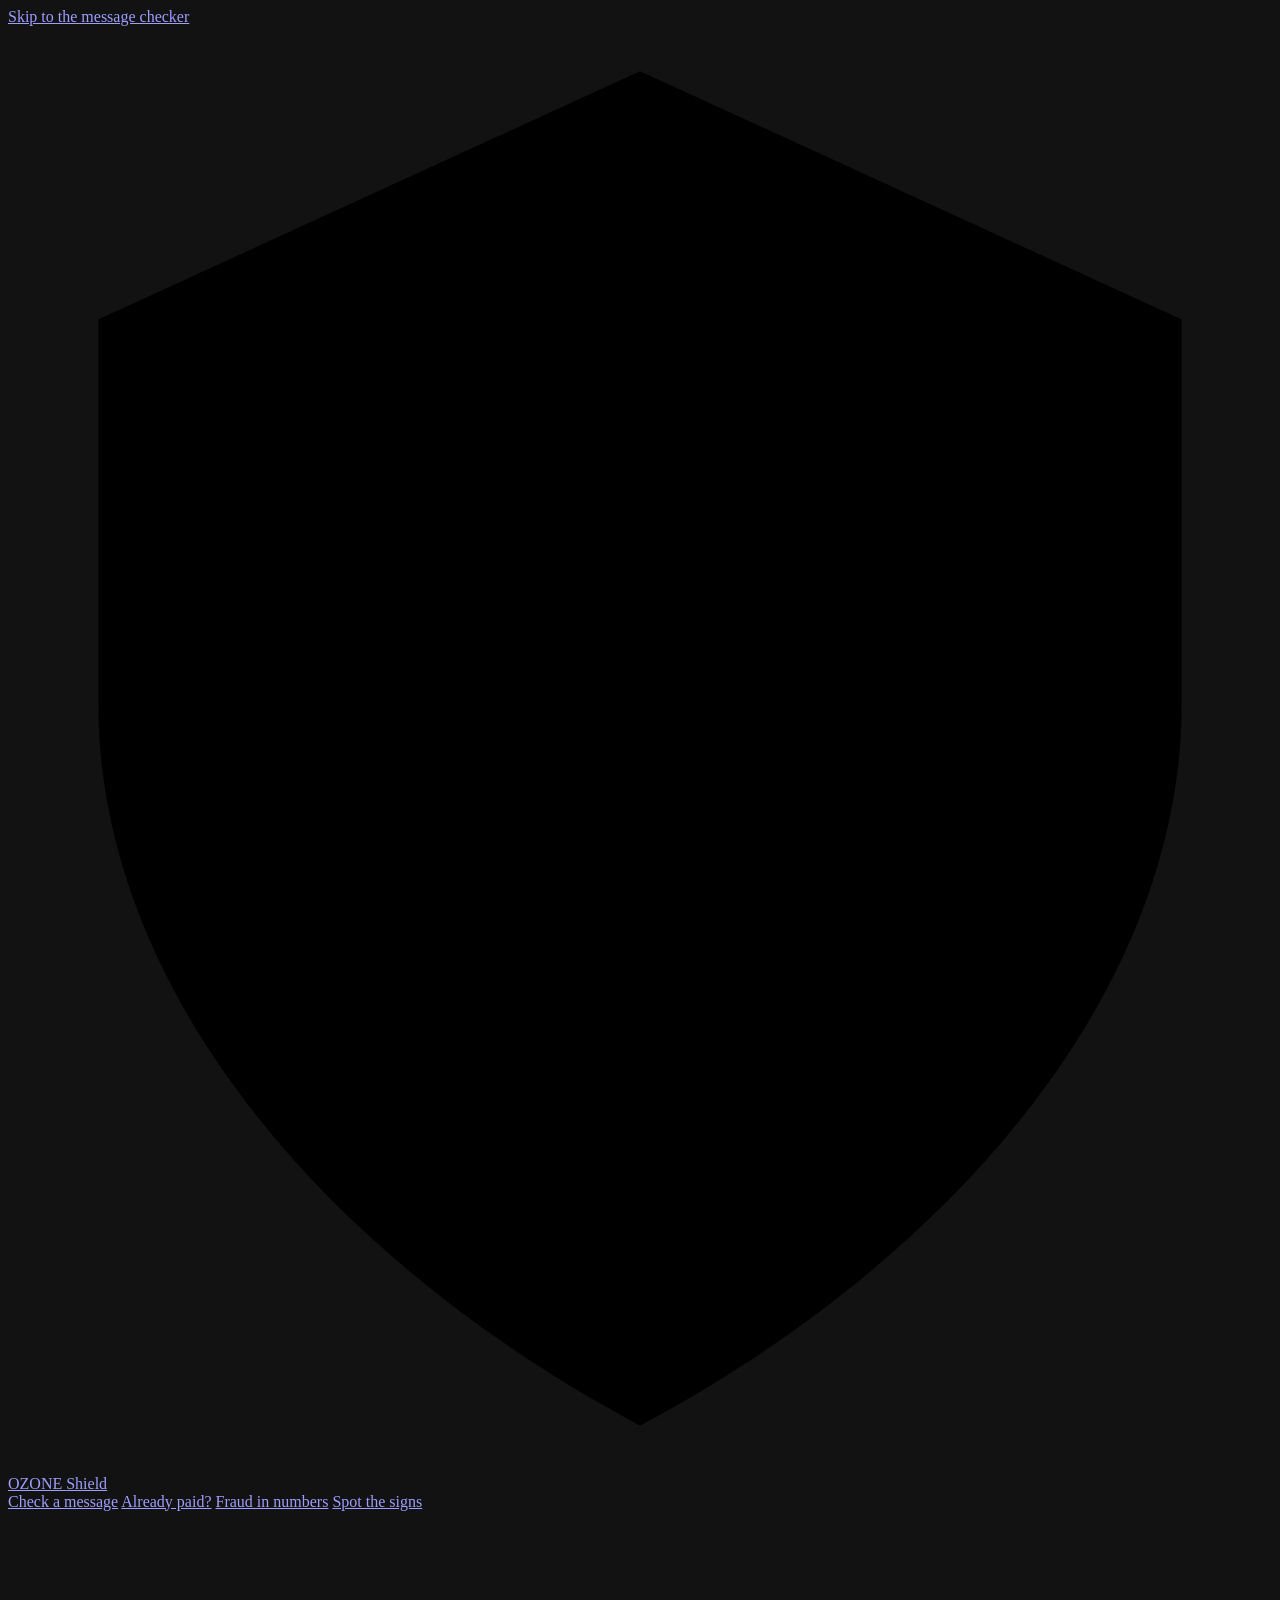
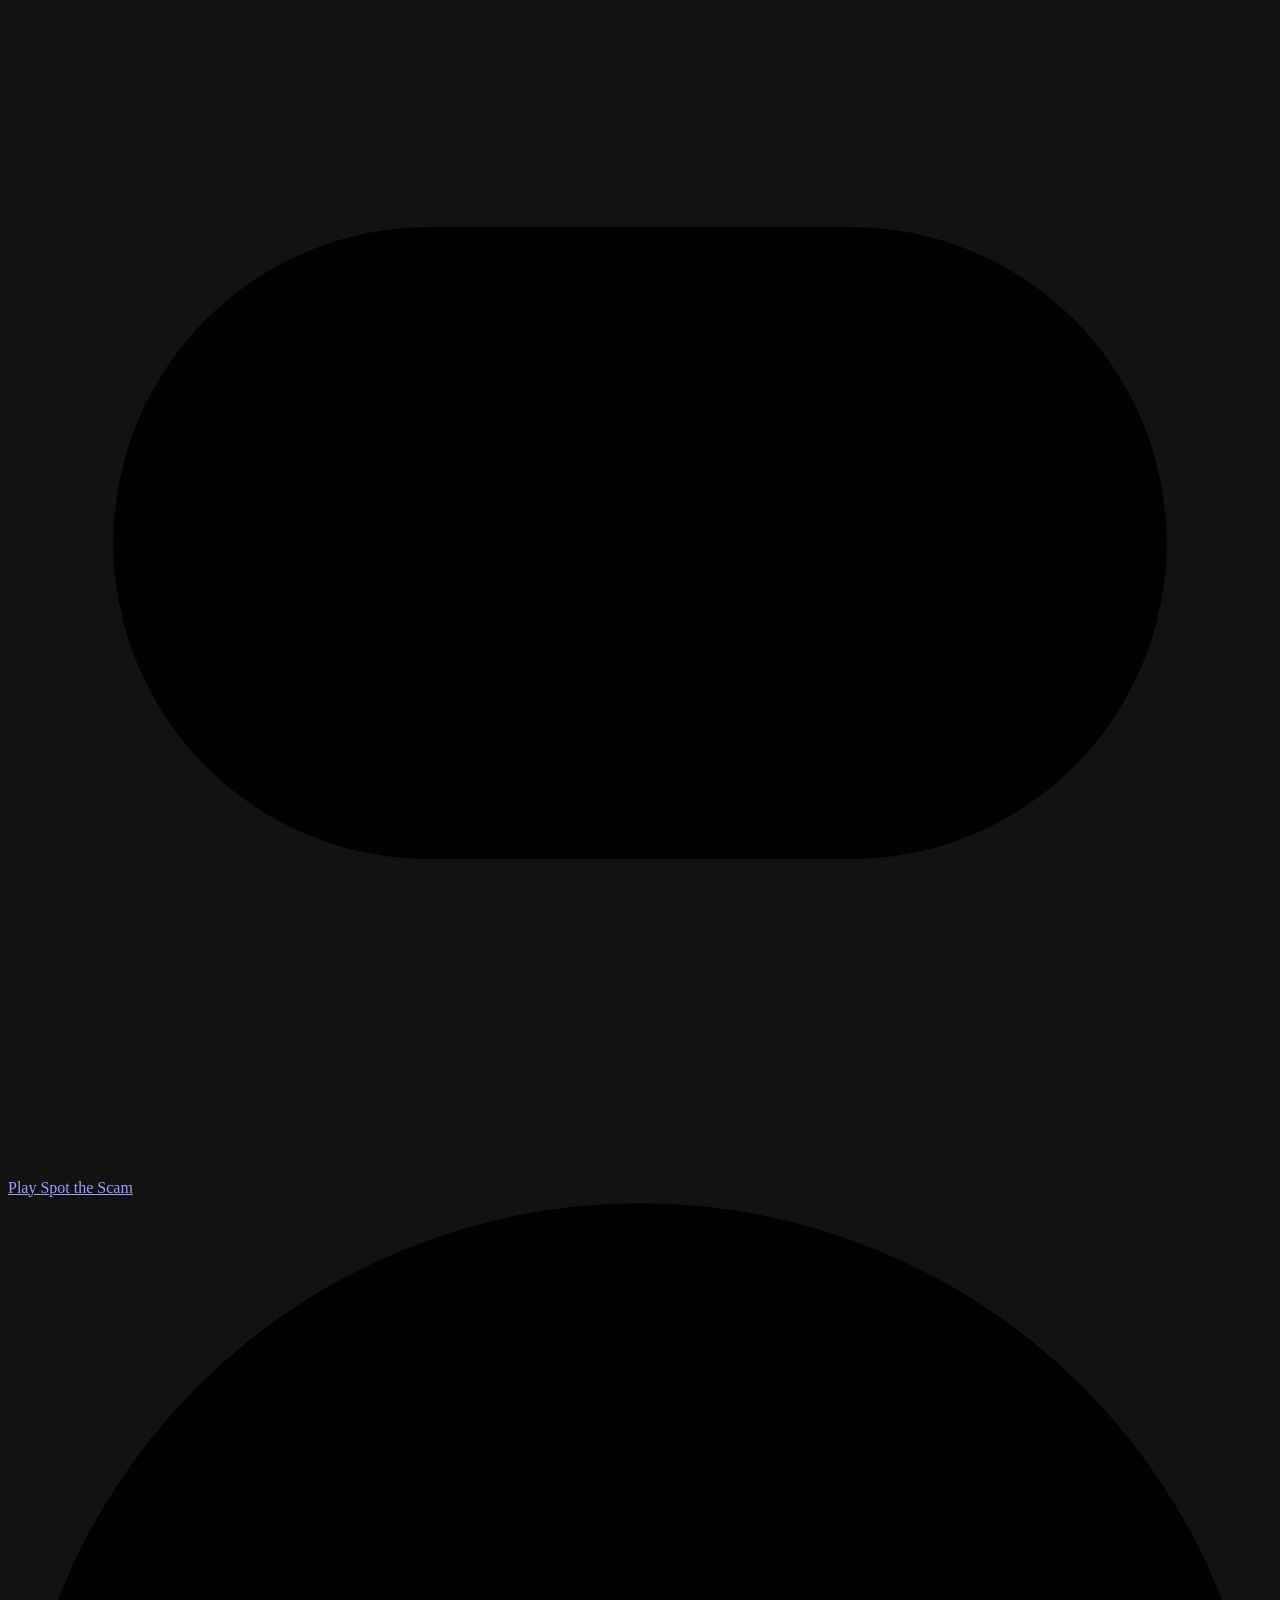
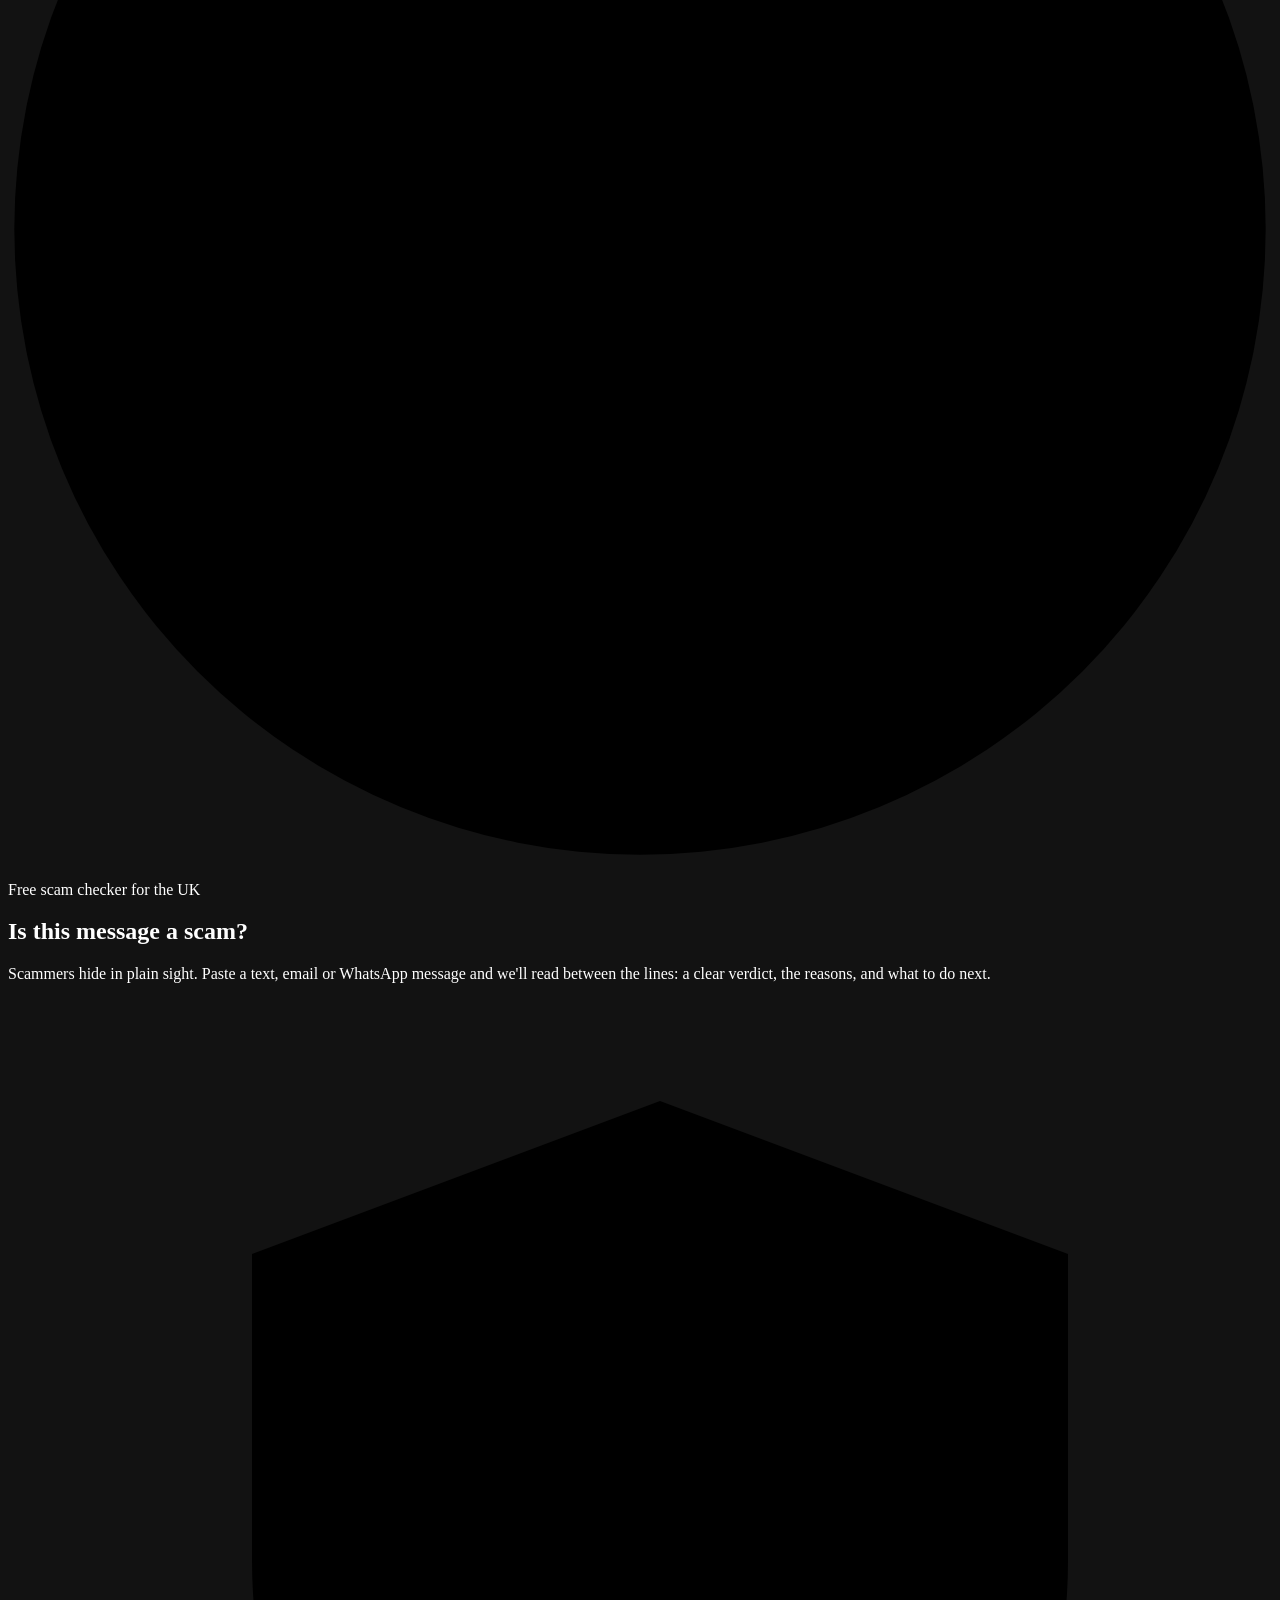
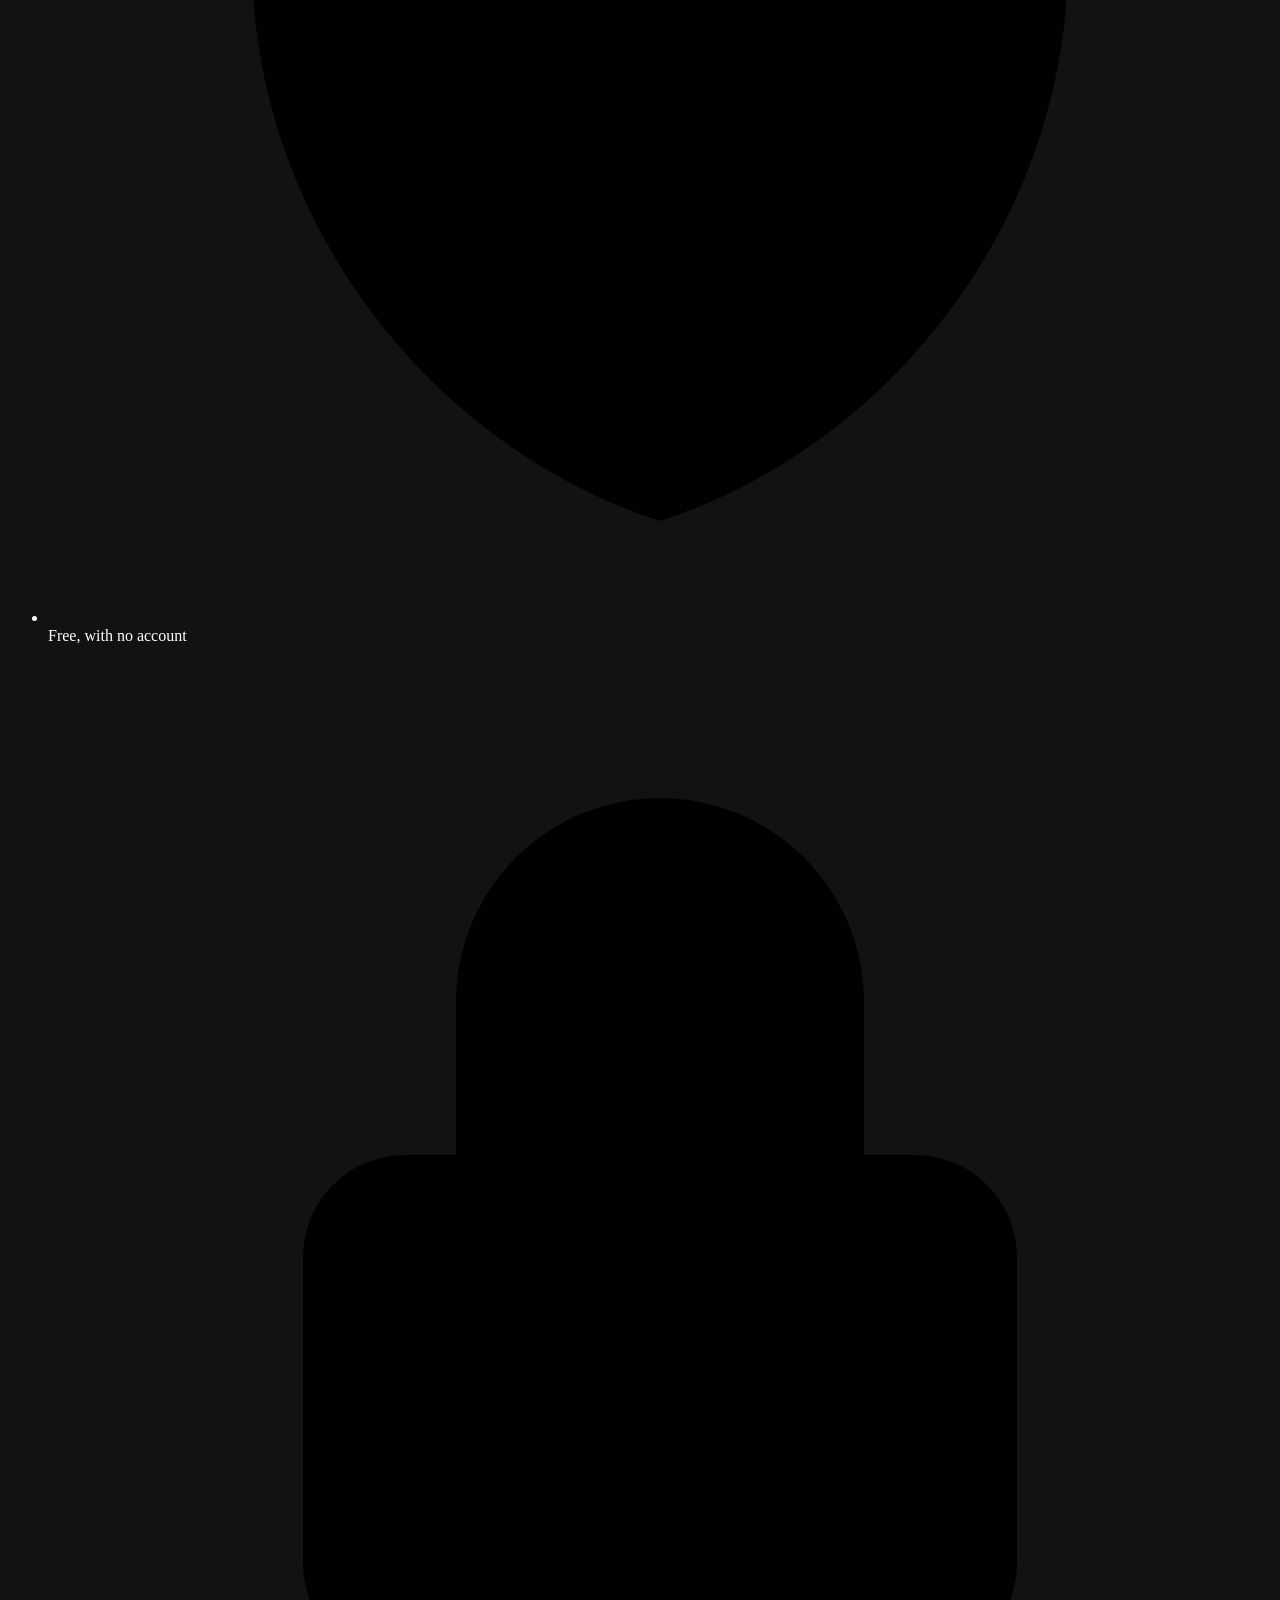
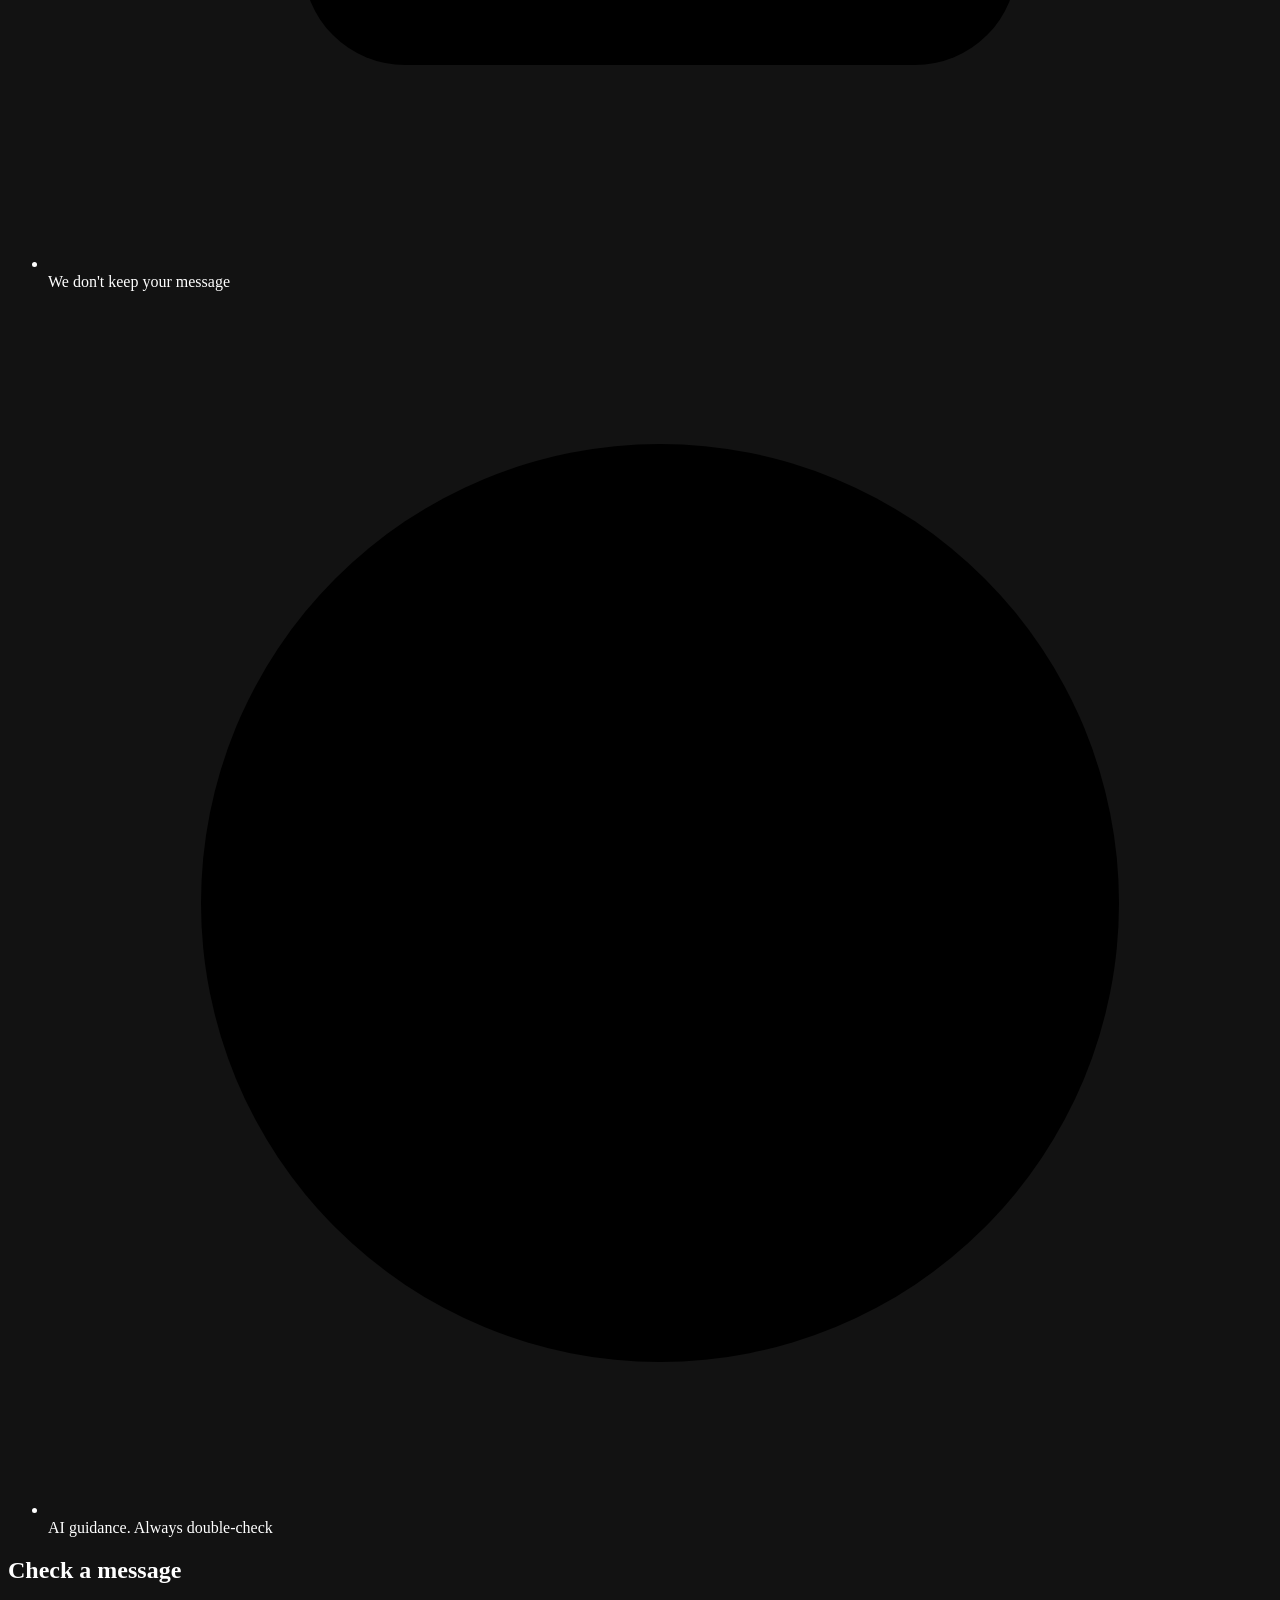
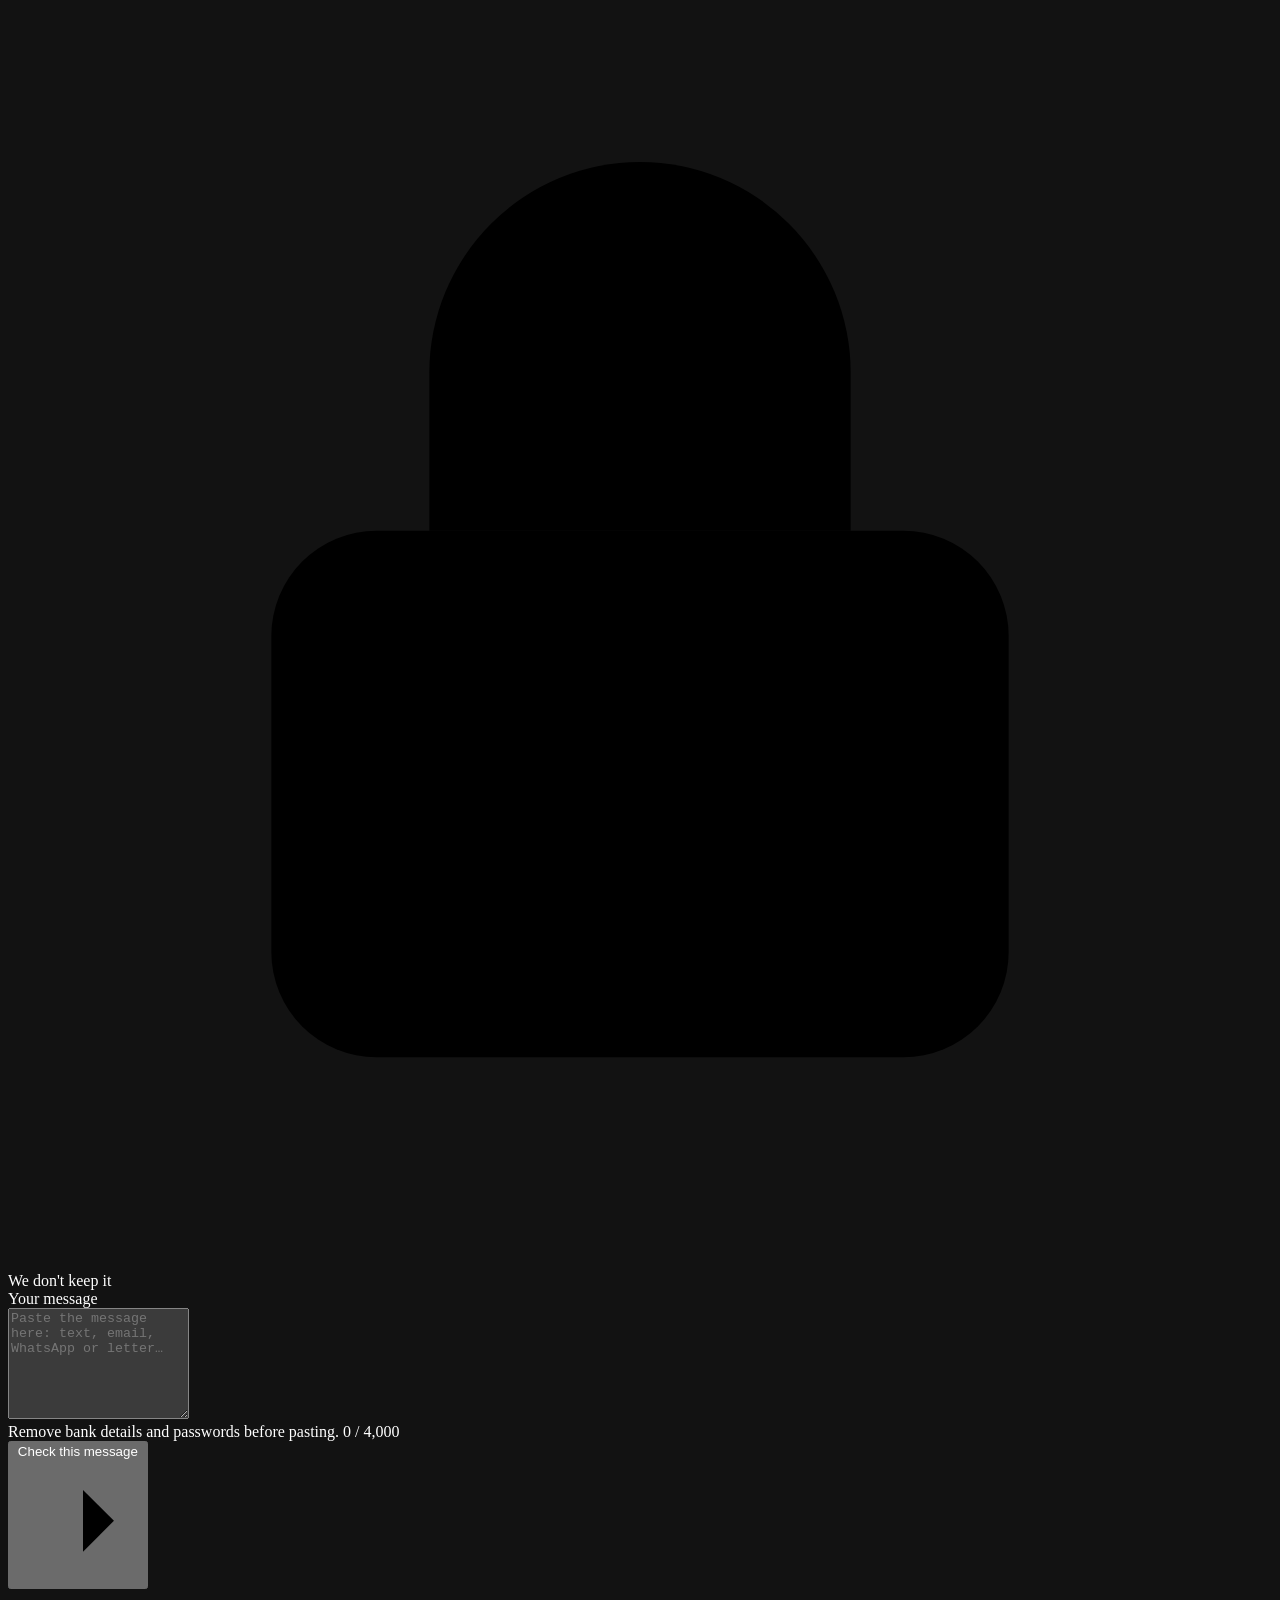
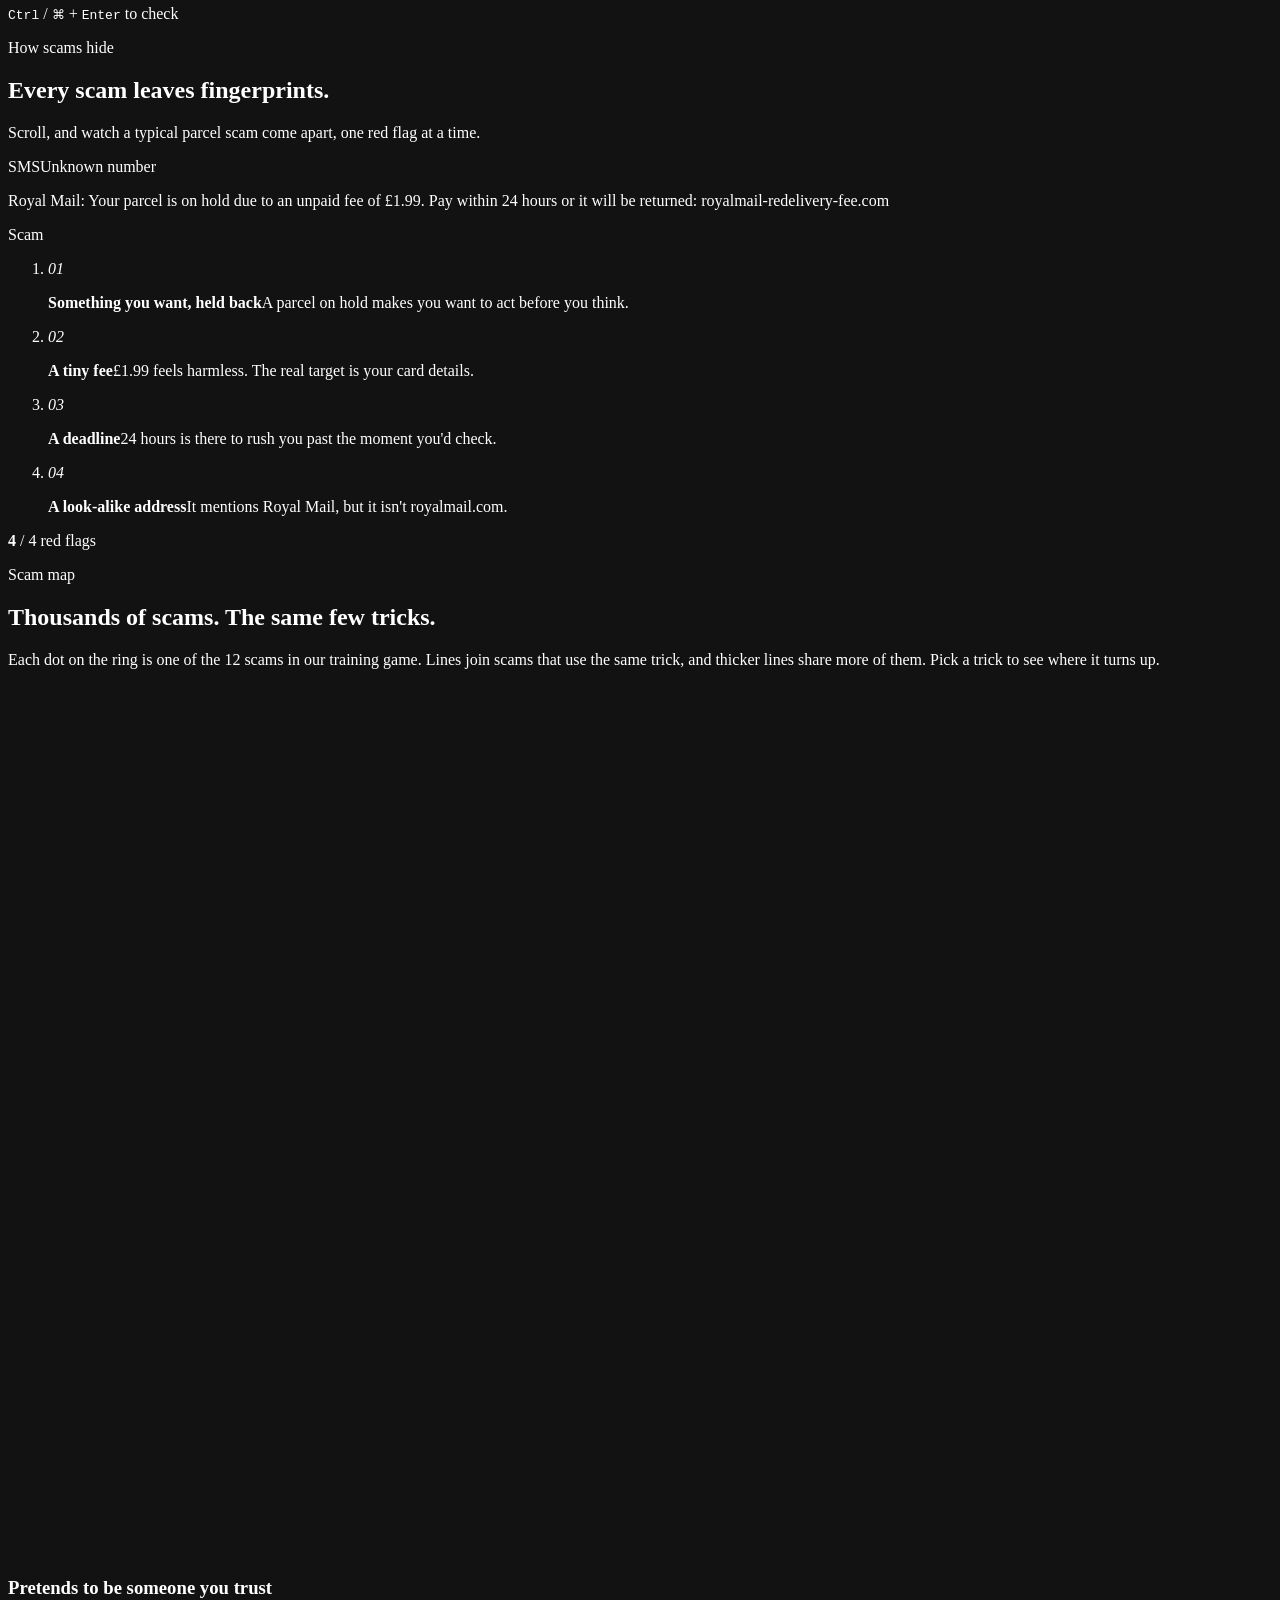
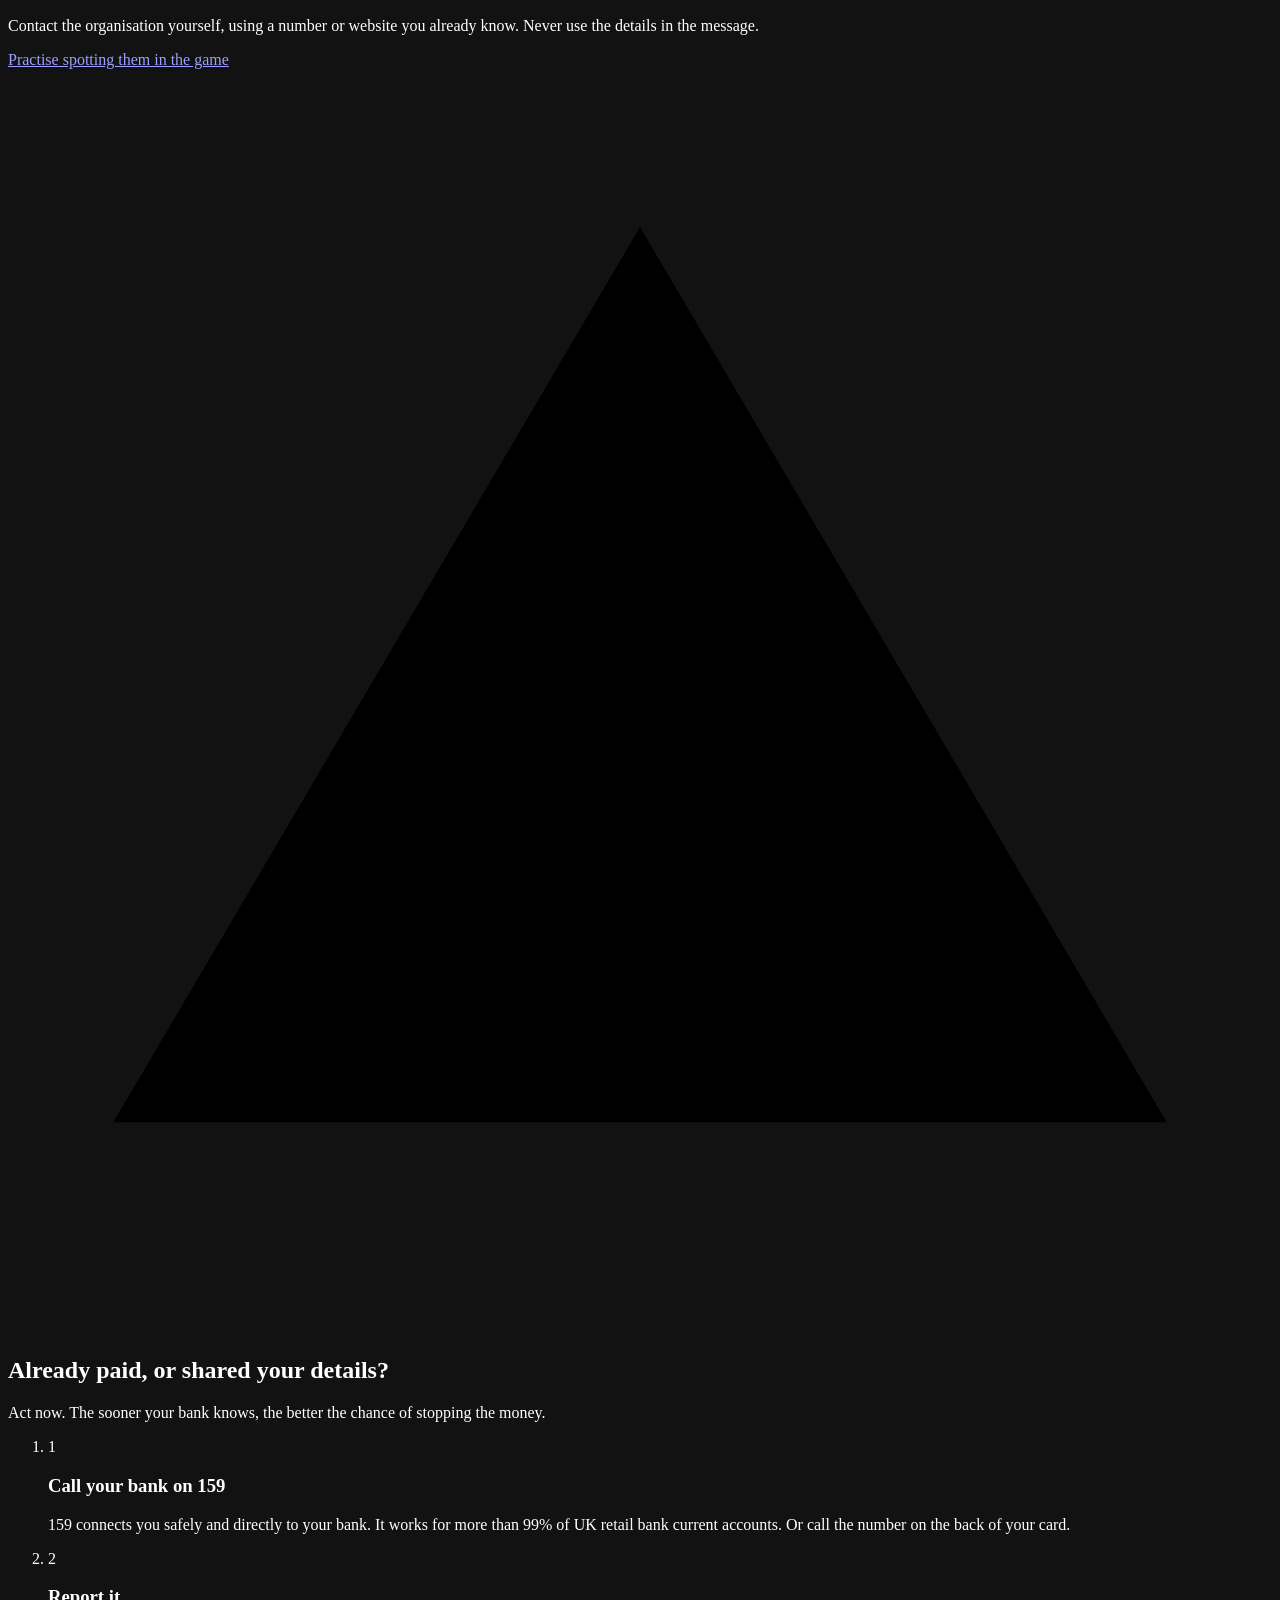
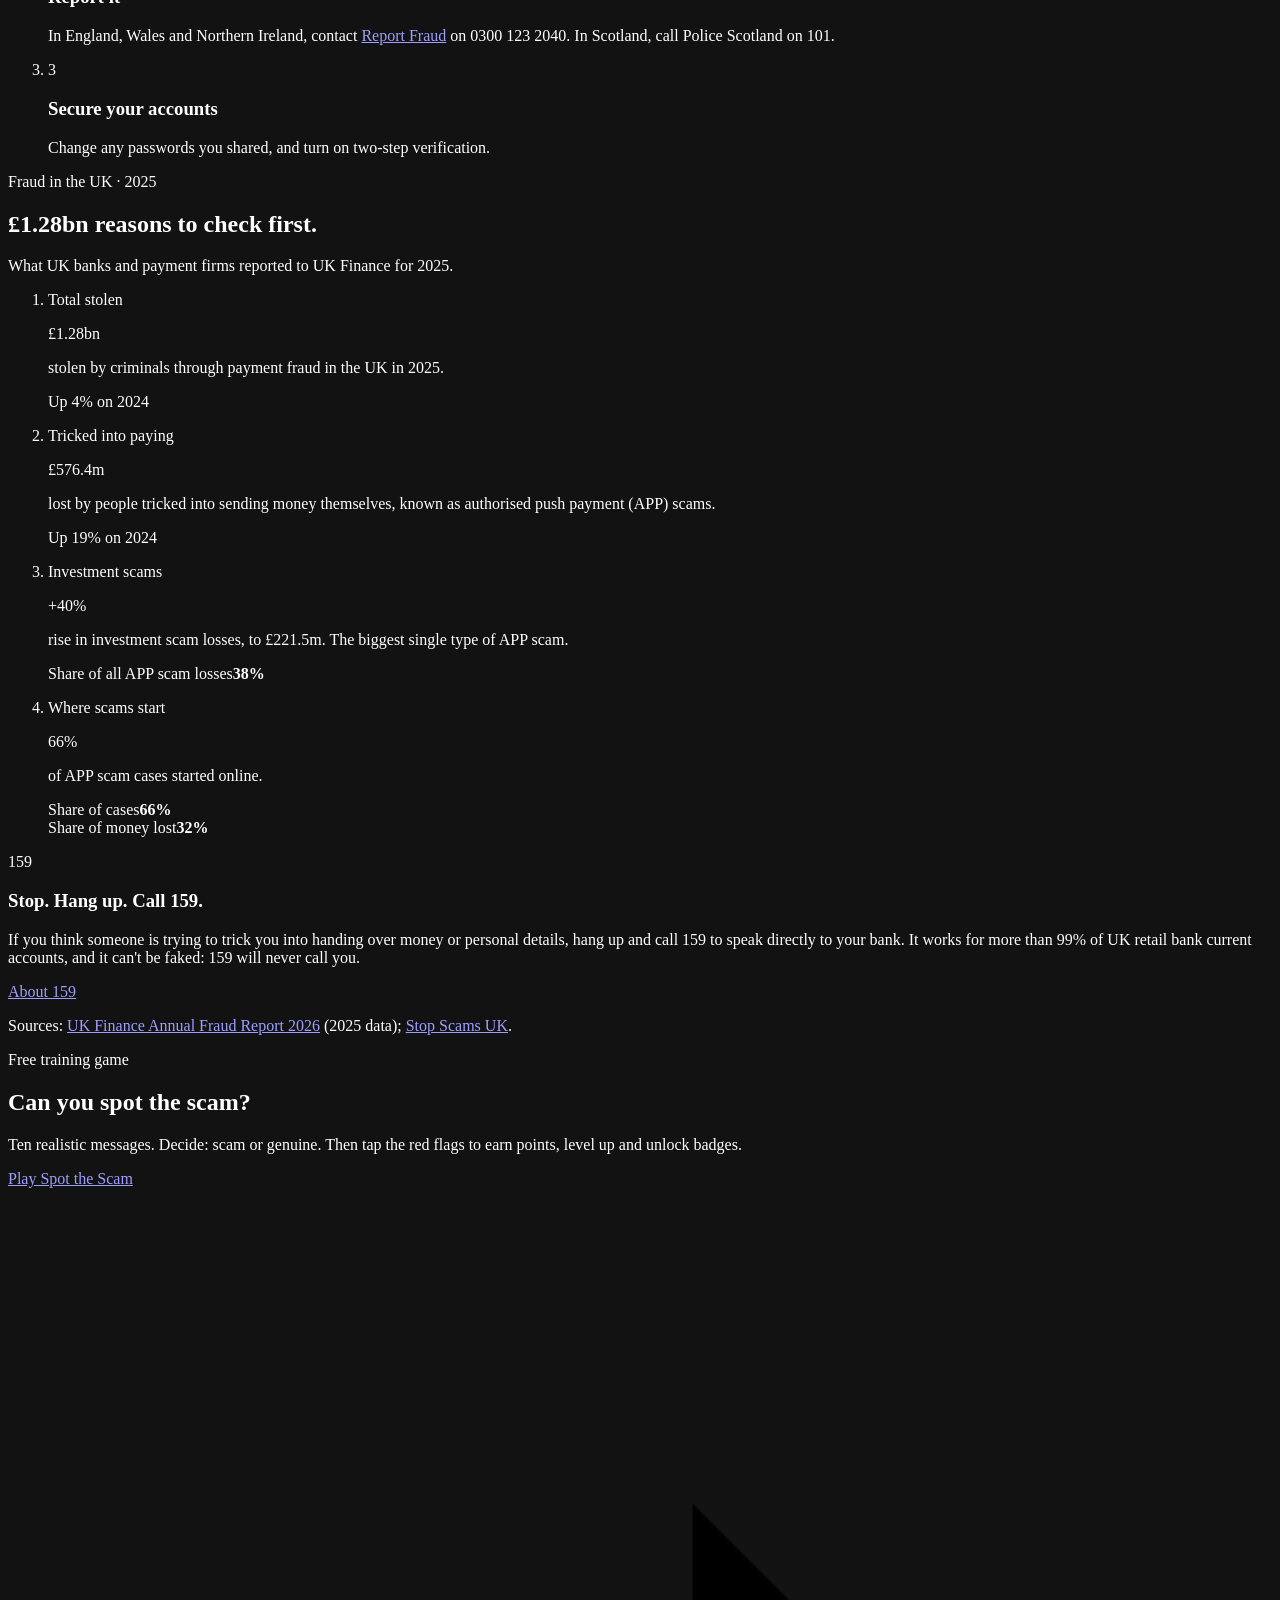
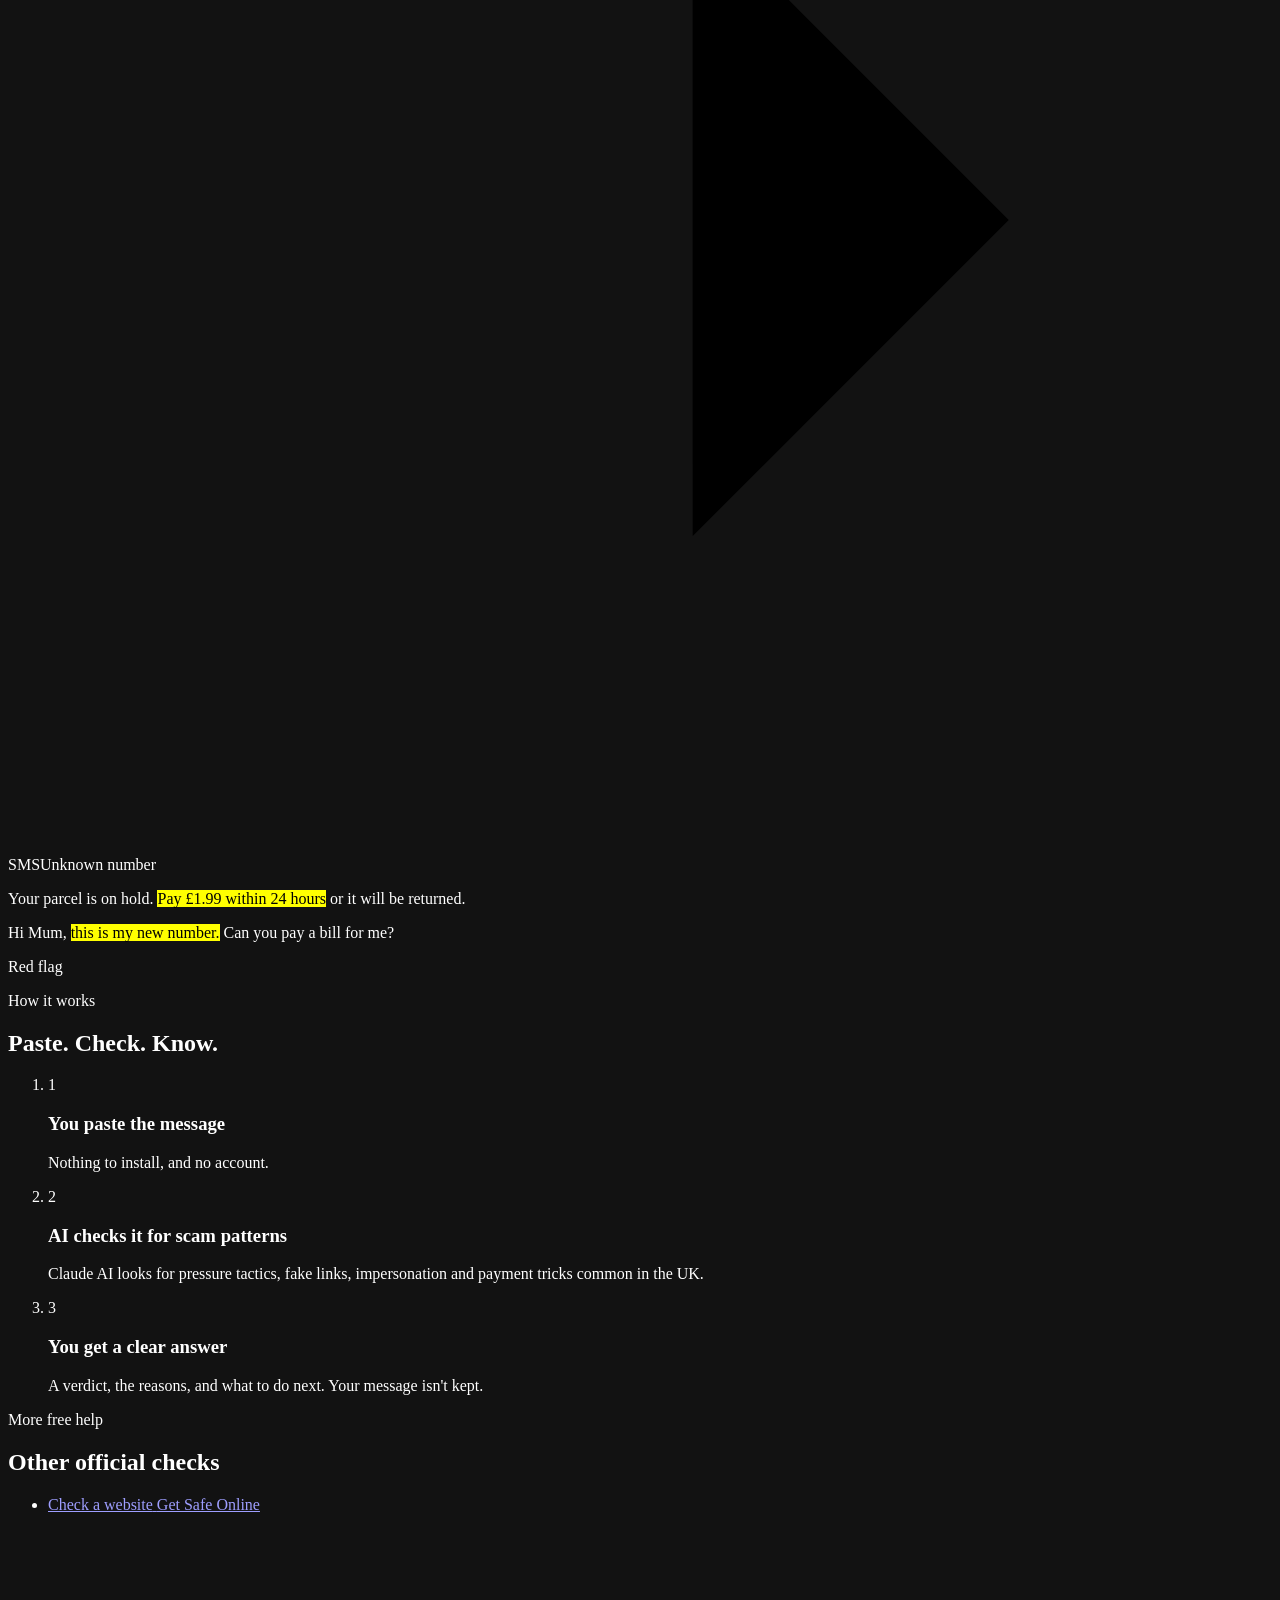
==== commit d35872f6: "Add an interactive Scam map The 12 scams from Spot the Scam sit on a ring, and lines join scams that" ====
--- a/public/index.html
+++ b/public/index.html
@@ -259,6 +259,30 @@
       </div>
     </section>
 
+    <!-- SCAM MAP -->
+    <section class="section scam-map" id="scamMap" aria-labelledby="map-title">
+      <div class="container">
+        <div class="section-head" data-reveal>
+          <p class="eyebrow">Scam map</p>
+          <h2 id="map-title">Thousands of scams. The same few tricks.</h2>
+          <p class="section-sub">Each dot on the ring is one of the 12 scams in our training game. Lines join scams that use the same trick, and thicker lines share more of them. Pick a trick to see where it turns up.</p>
+        </div>
+        <div class="sm-layout">
+          <figure class="sm-figure">
+            <svg viewBox="-320 -235 640 470" role="img" aria-label="Ring of 12 scam types joined by lines where they share a trick"></svg>
+          </figure>
+          <div class="sm-side">
+            <ul class="sm-tricks" aria-label="Tricks"></ul>
+            <div class="sm-detail" aria-live="polite">
+              <h3>Pretends to be someone you trust</h3>
+              <p class="sm-spot">Contact the organisation yourself, using a number or website you already know. Never use the details in the message.</p>
+            </div>
+            <a class="sm-play" href="/spot-the-scam/">Practise spotting them in the game</a>
+          </div>
+        </div>
+      </div>
+    </section>
+
     <!-- ALREADY PAID -->
     <section class="section section-tight" id="help" aria-labelledby="help-title">
       <div class="container">
@@ -550,6 +574,7 @@
     </div>
   </footer>
 
+  <script src="/js/scam-map.js"></script>
   <script src="/js/site.js"></script>
   <script src="https://challenges.cloudflare.com/turnstile/v0/api.js?render=explicit&onload=onTurnstileLoad" async defer></script>
 </body>
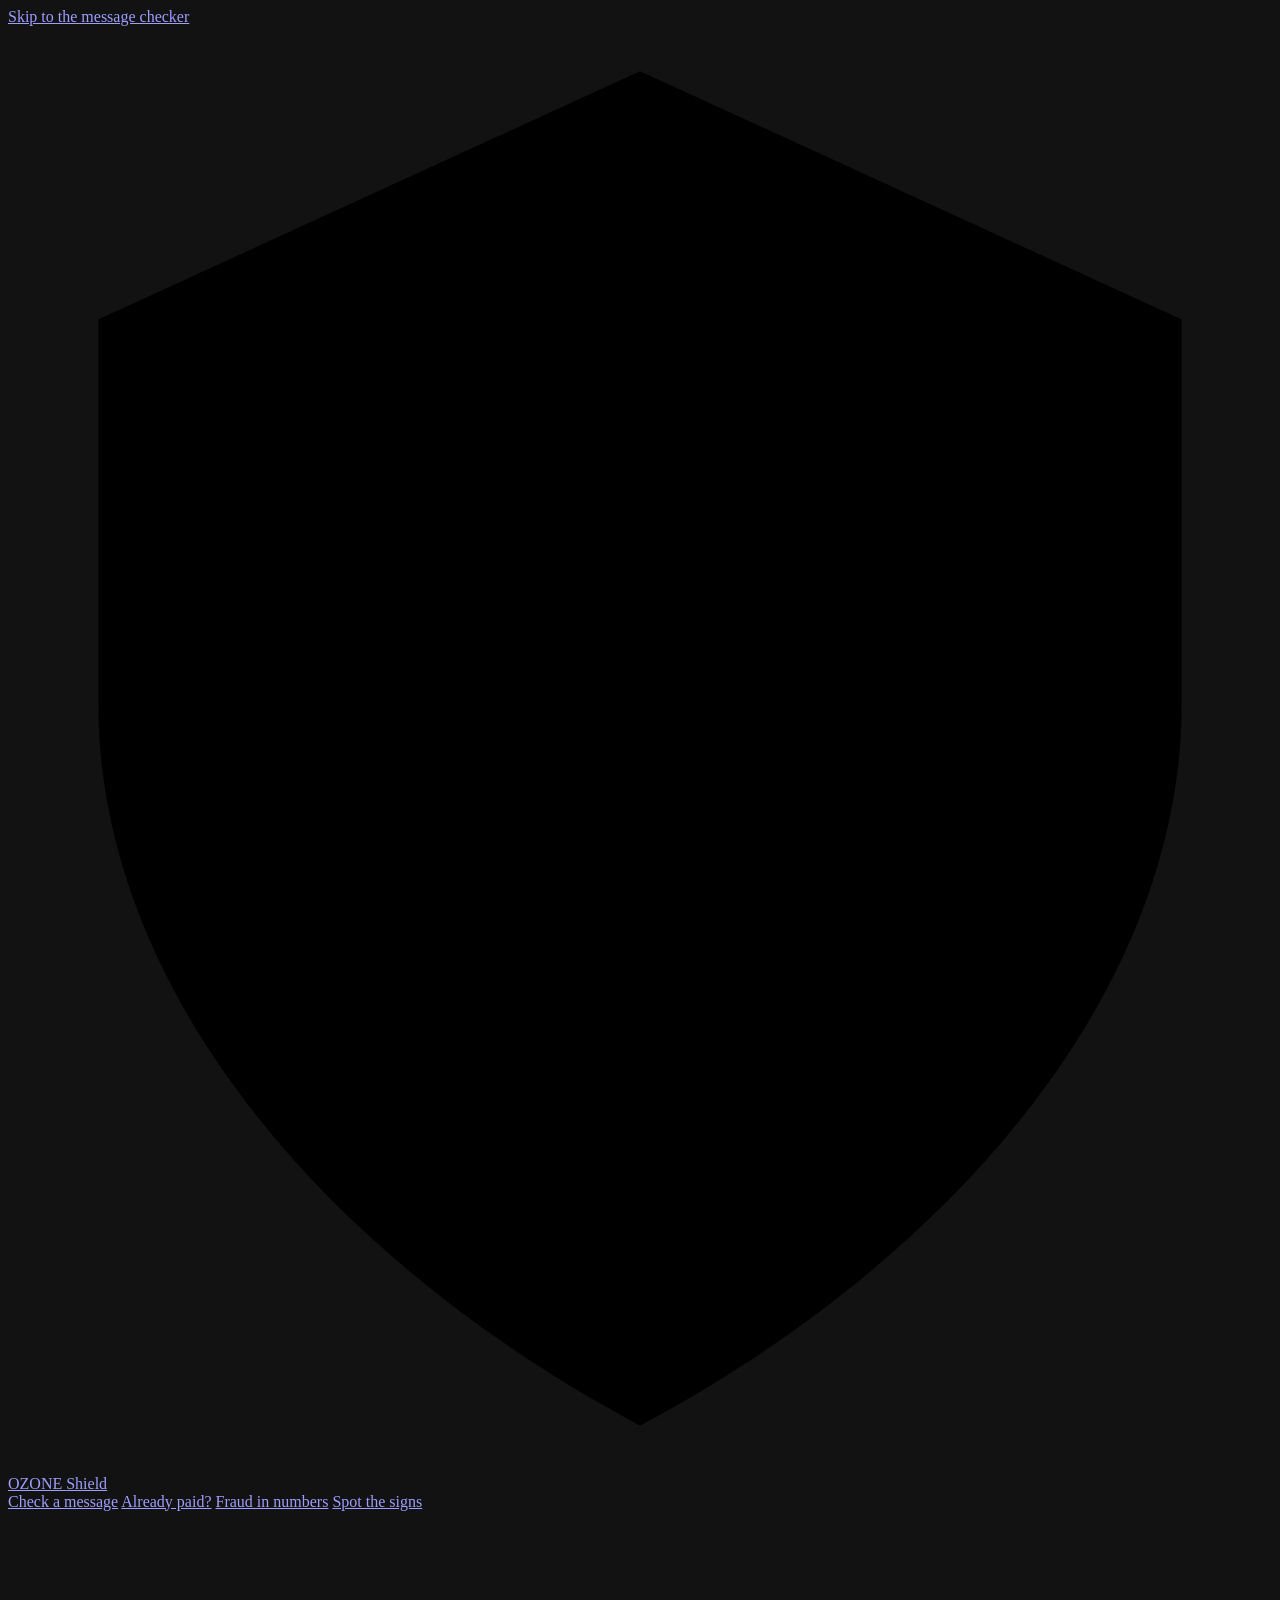
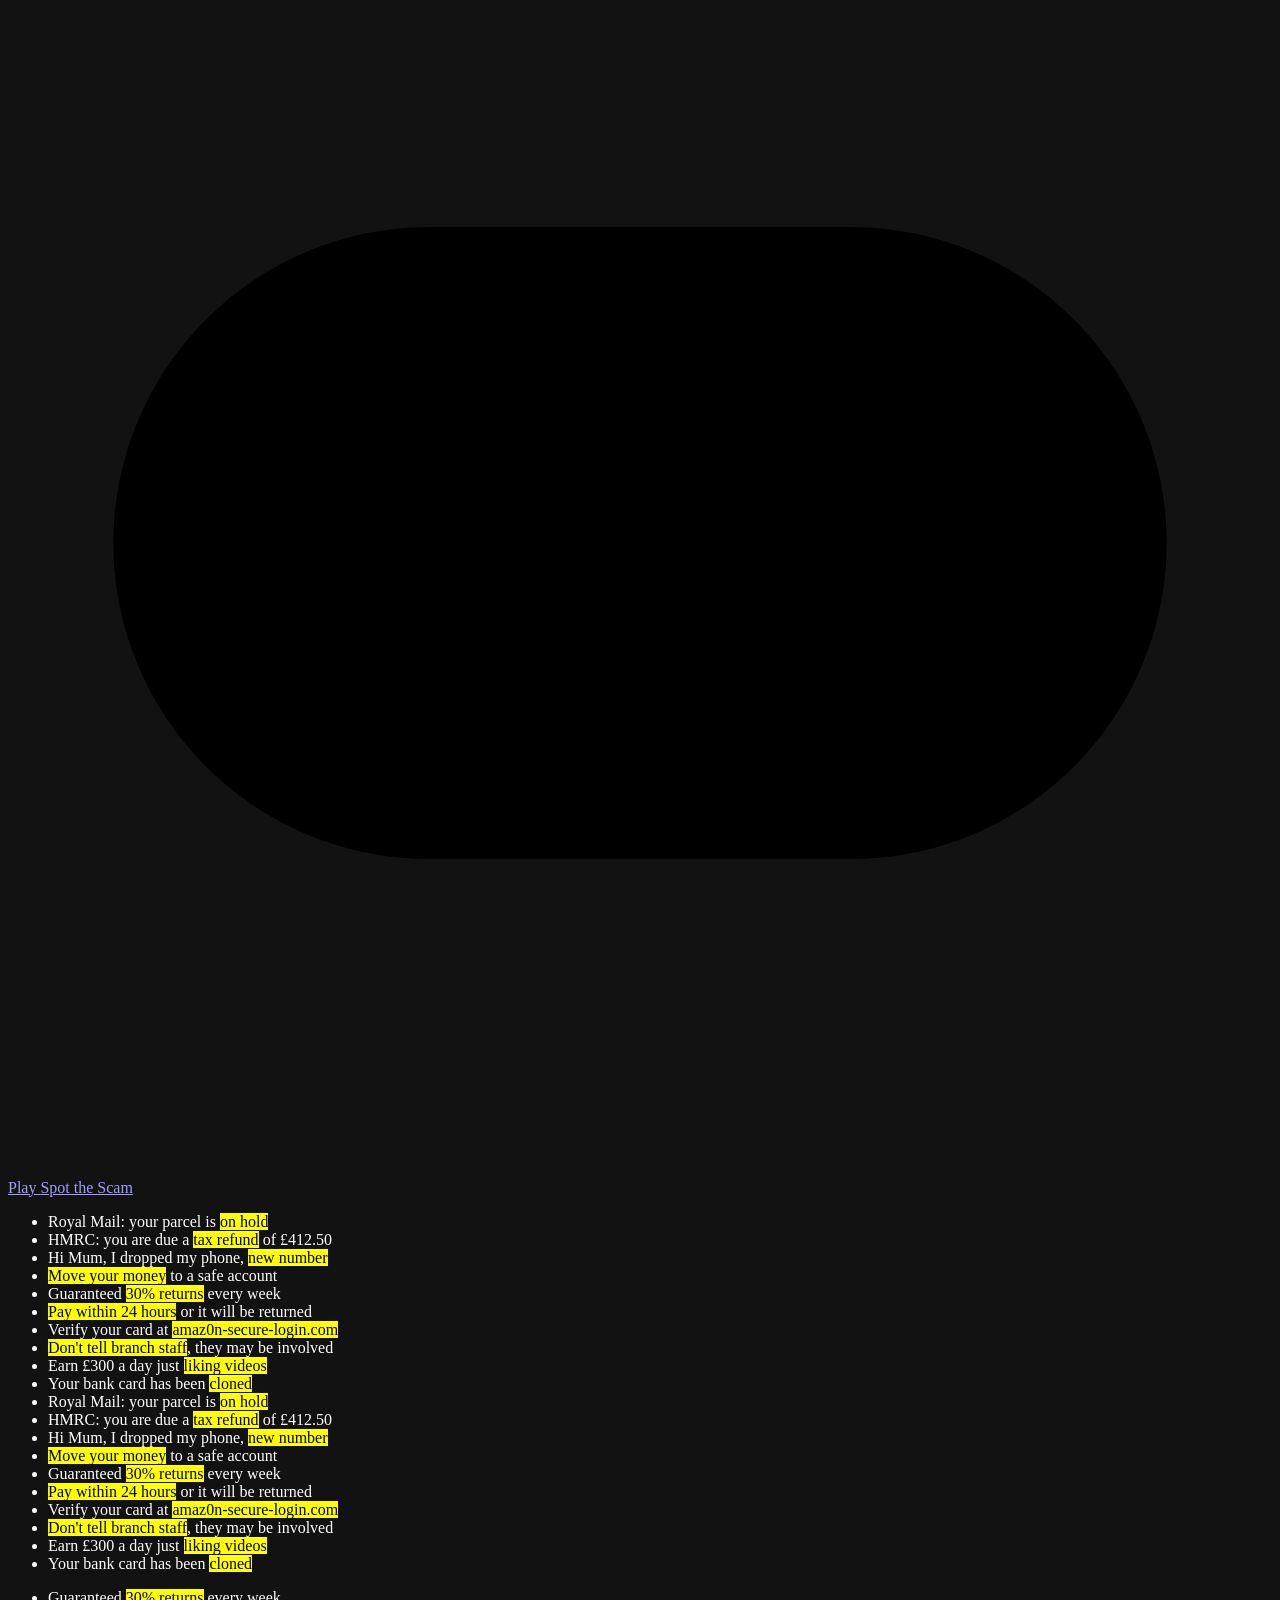
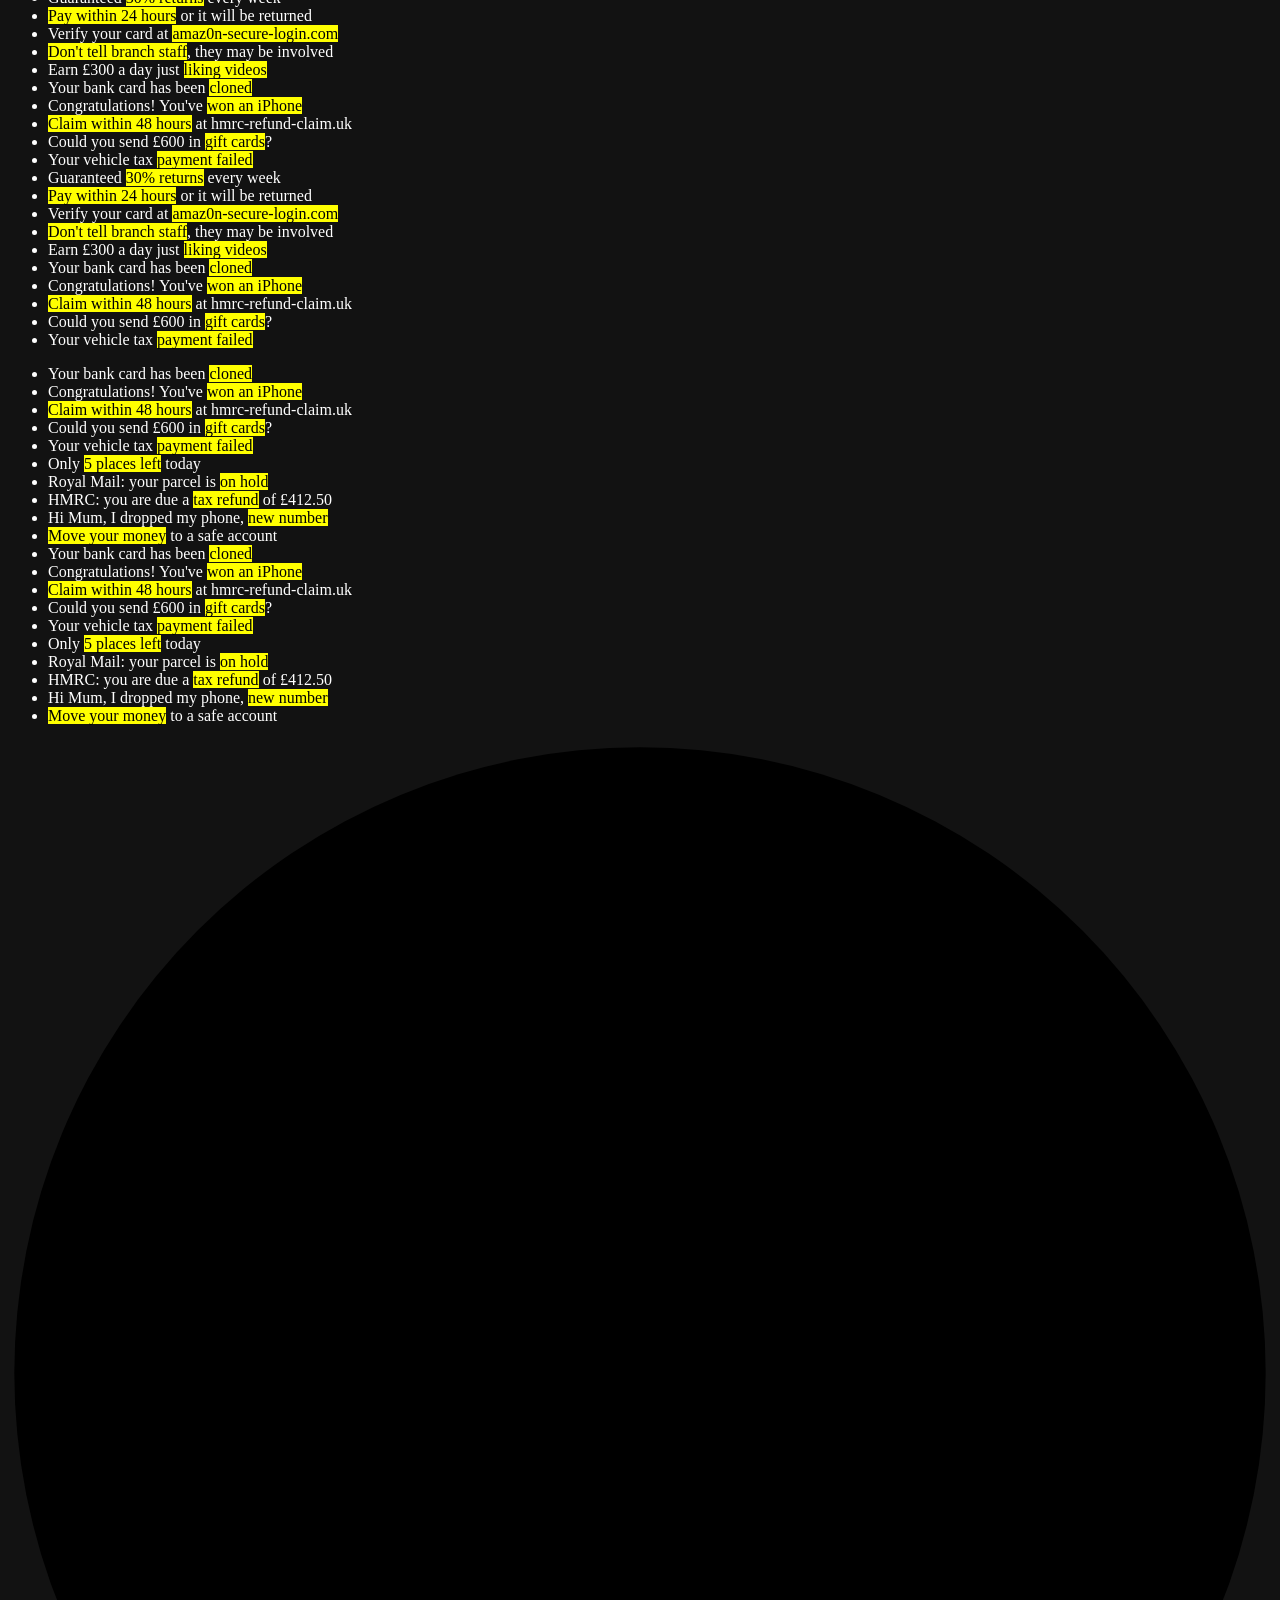
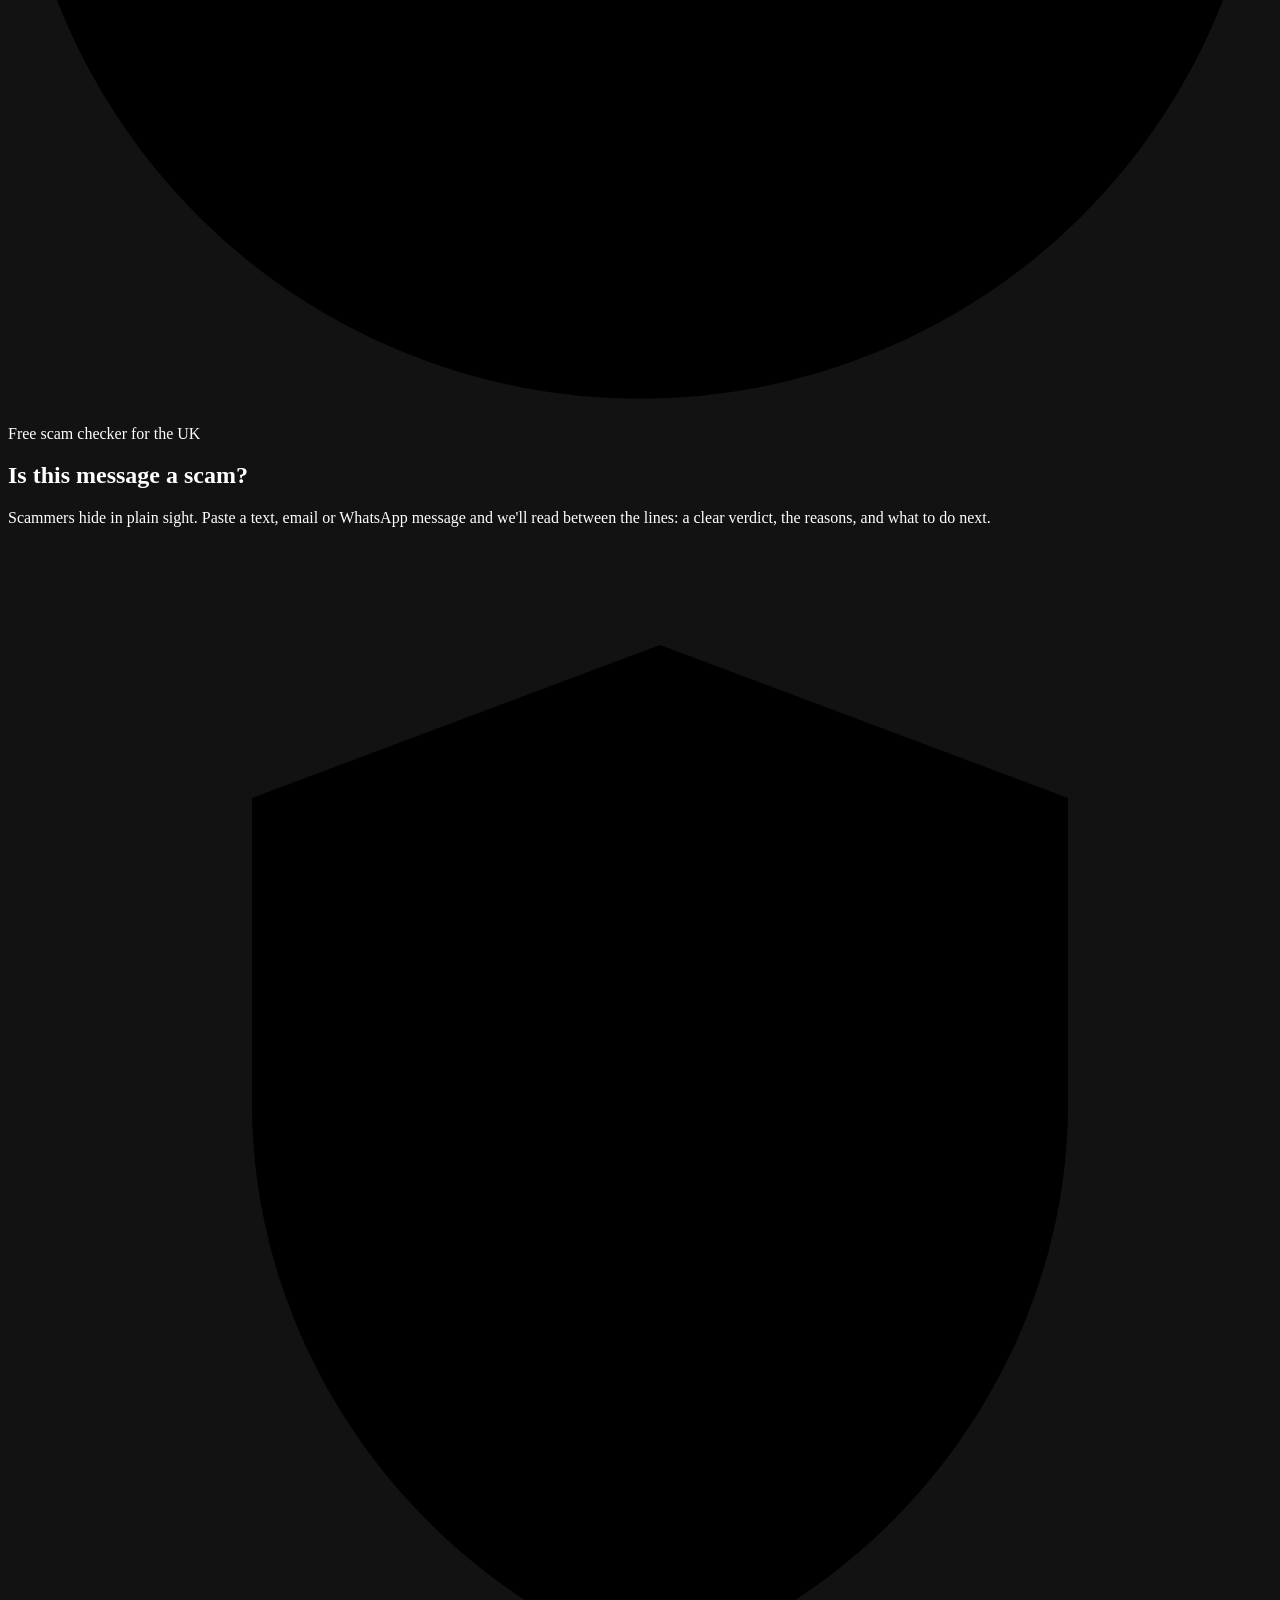
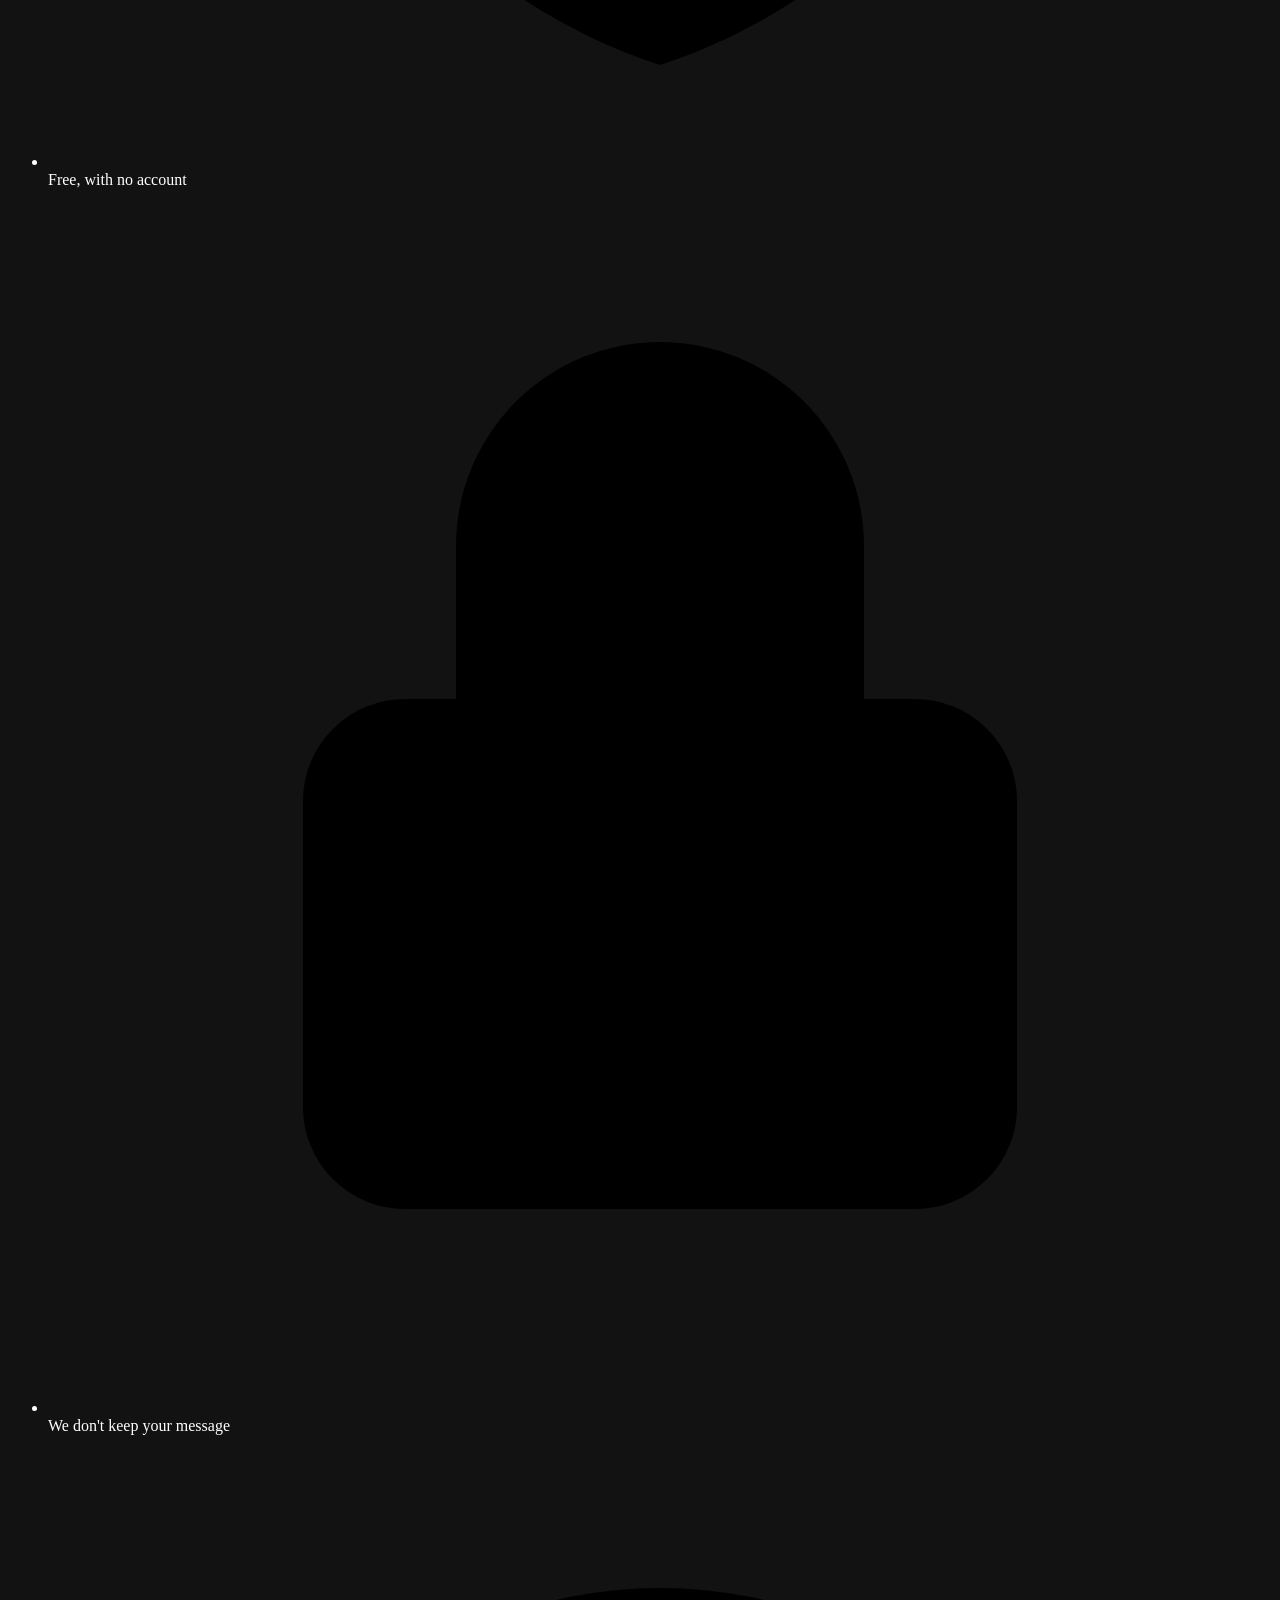
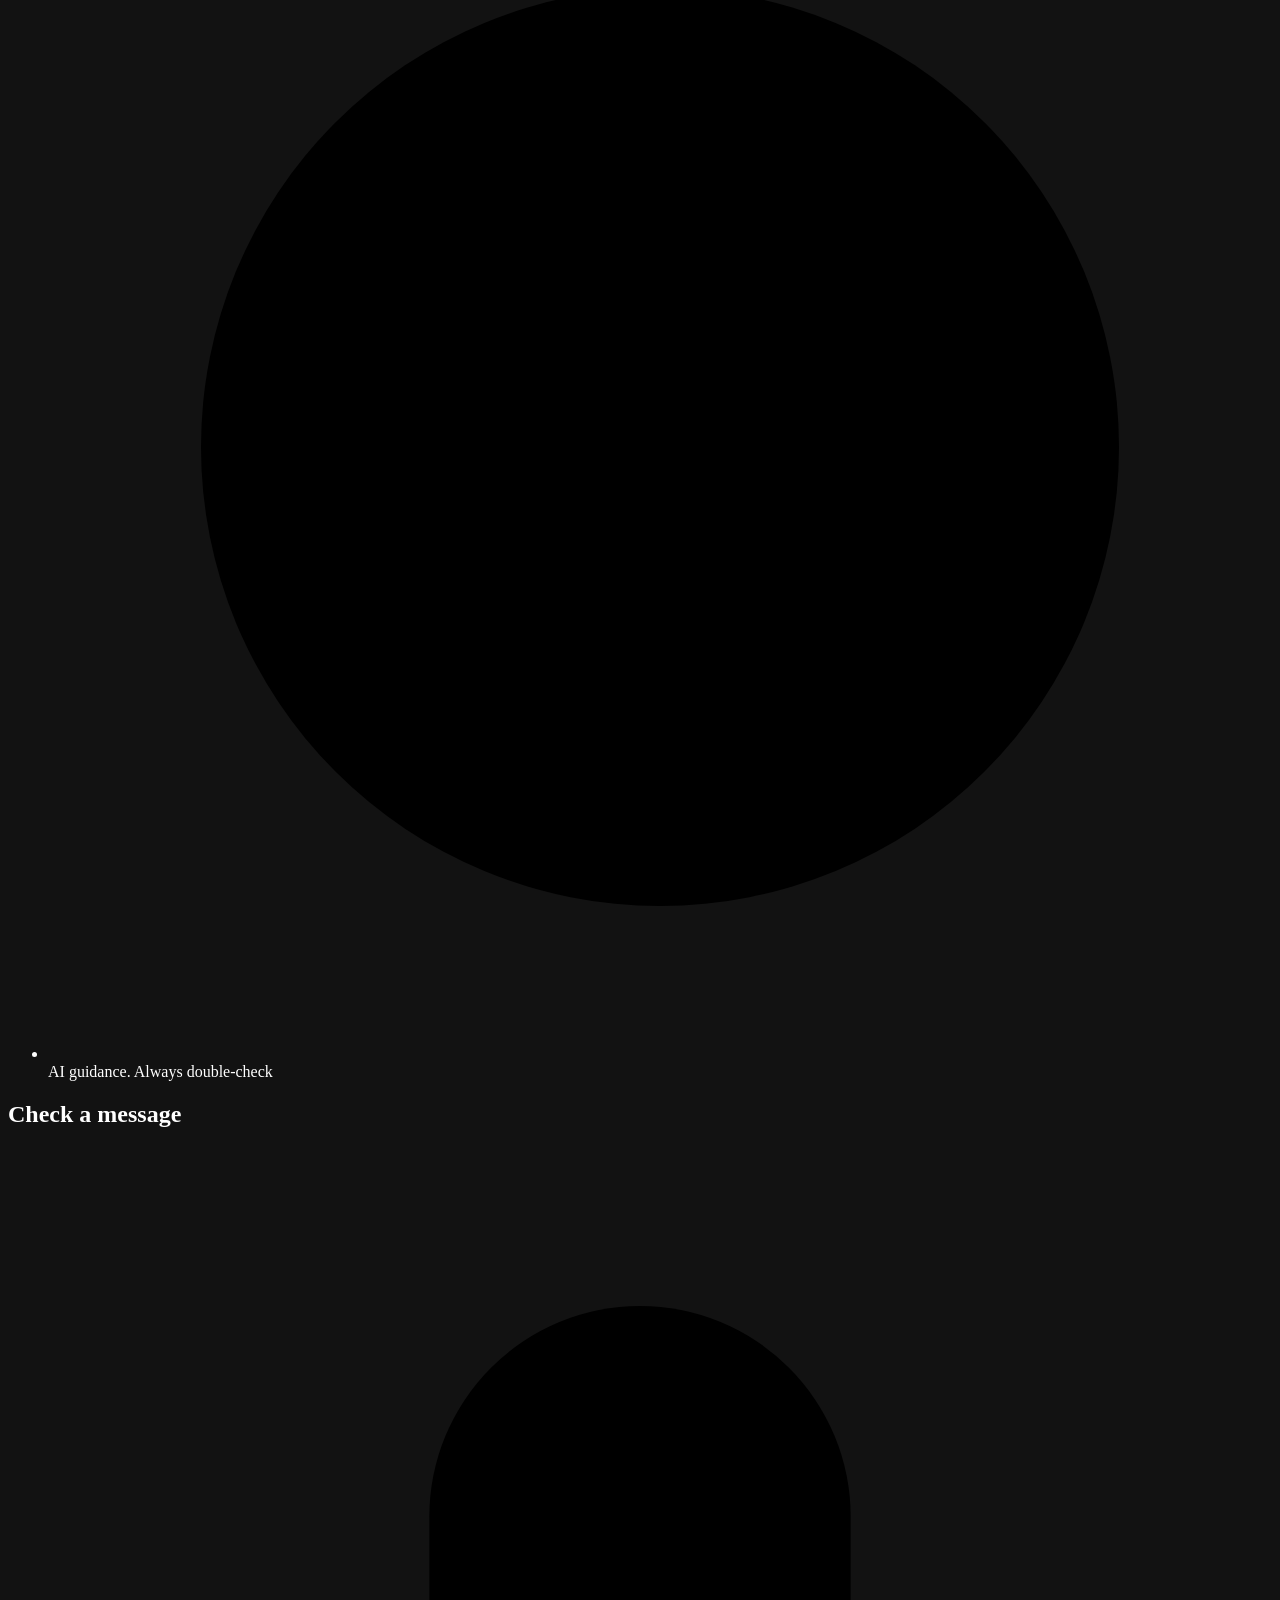
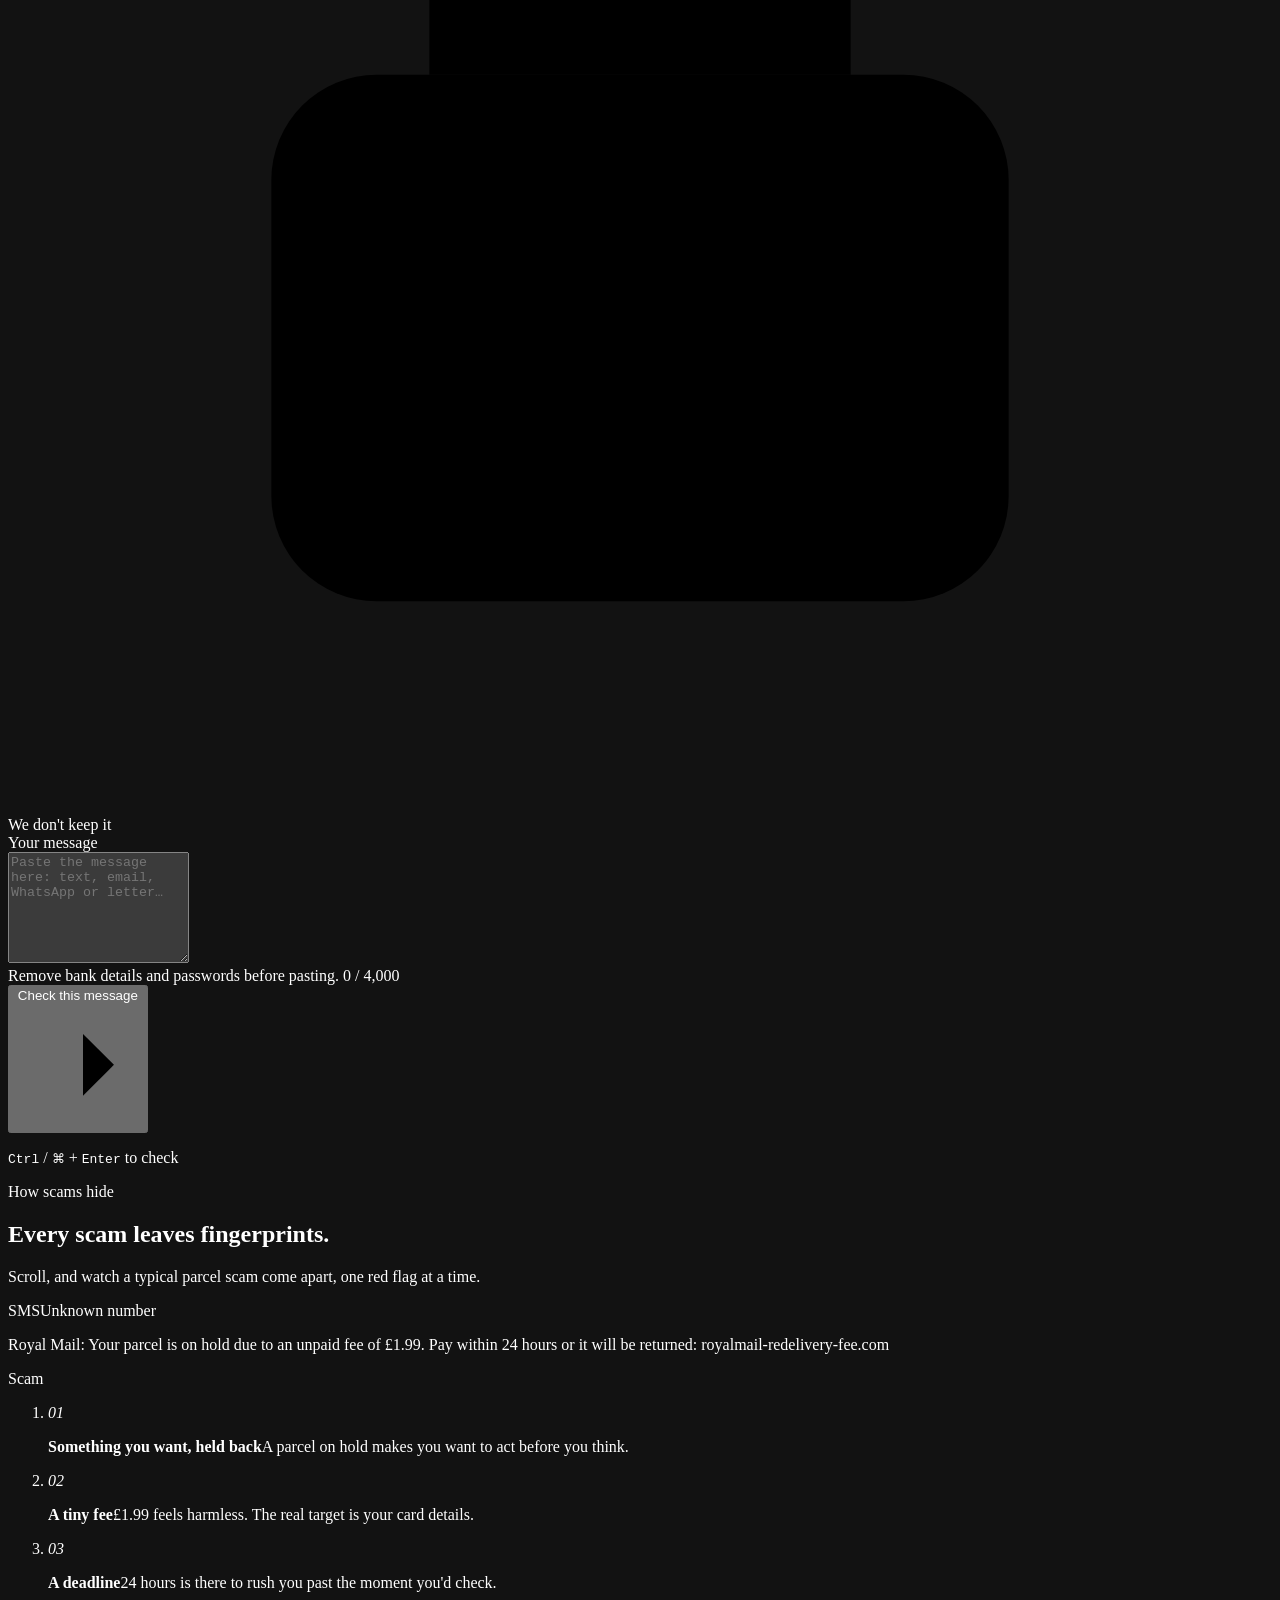
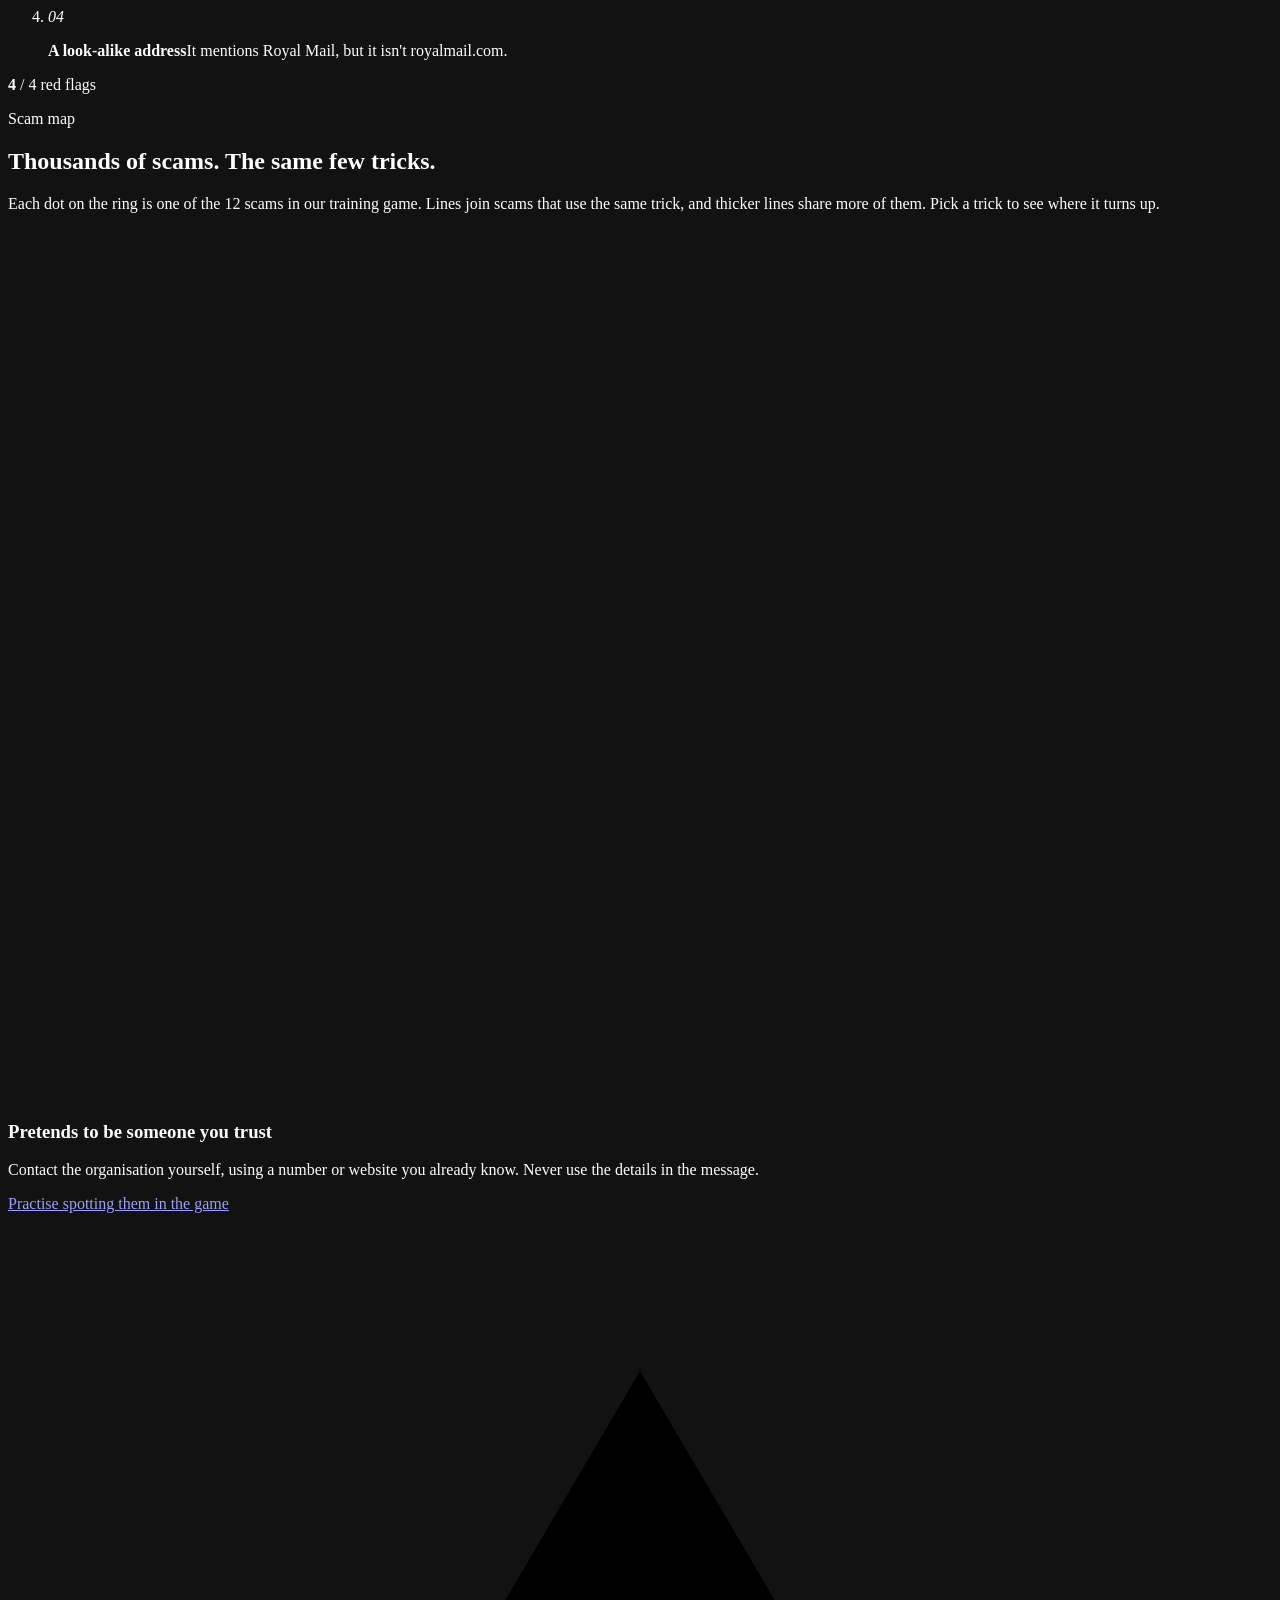
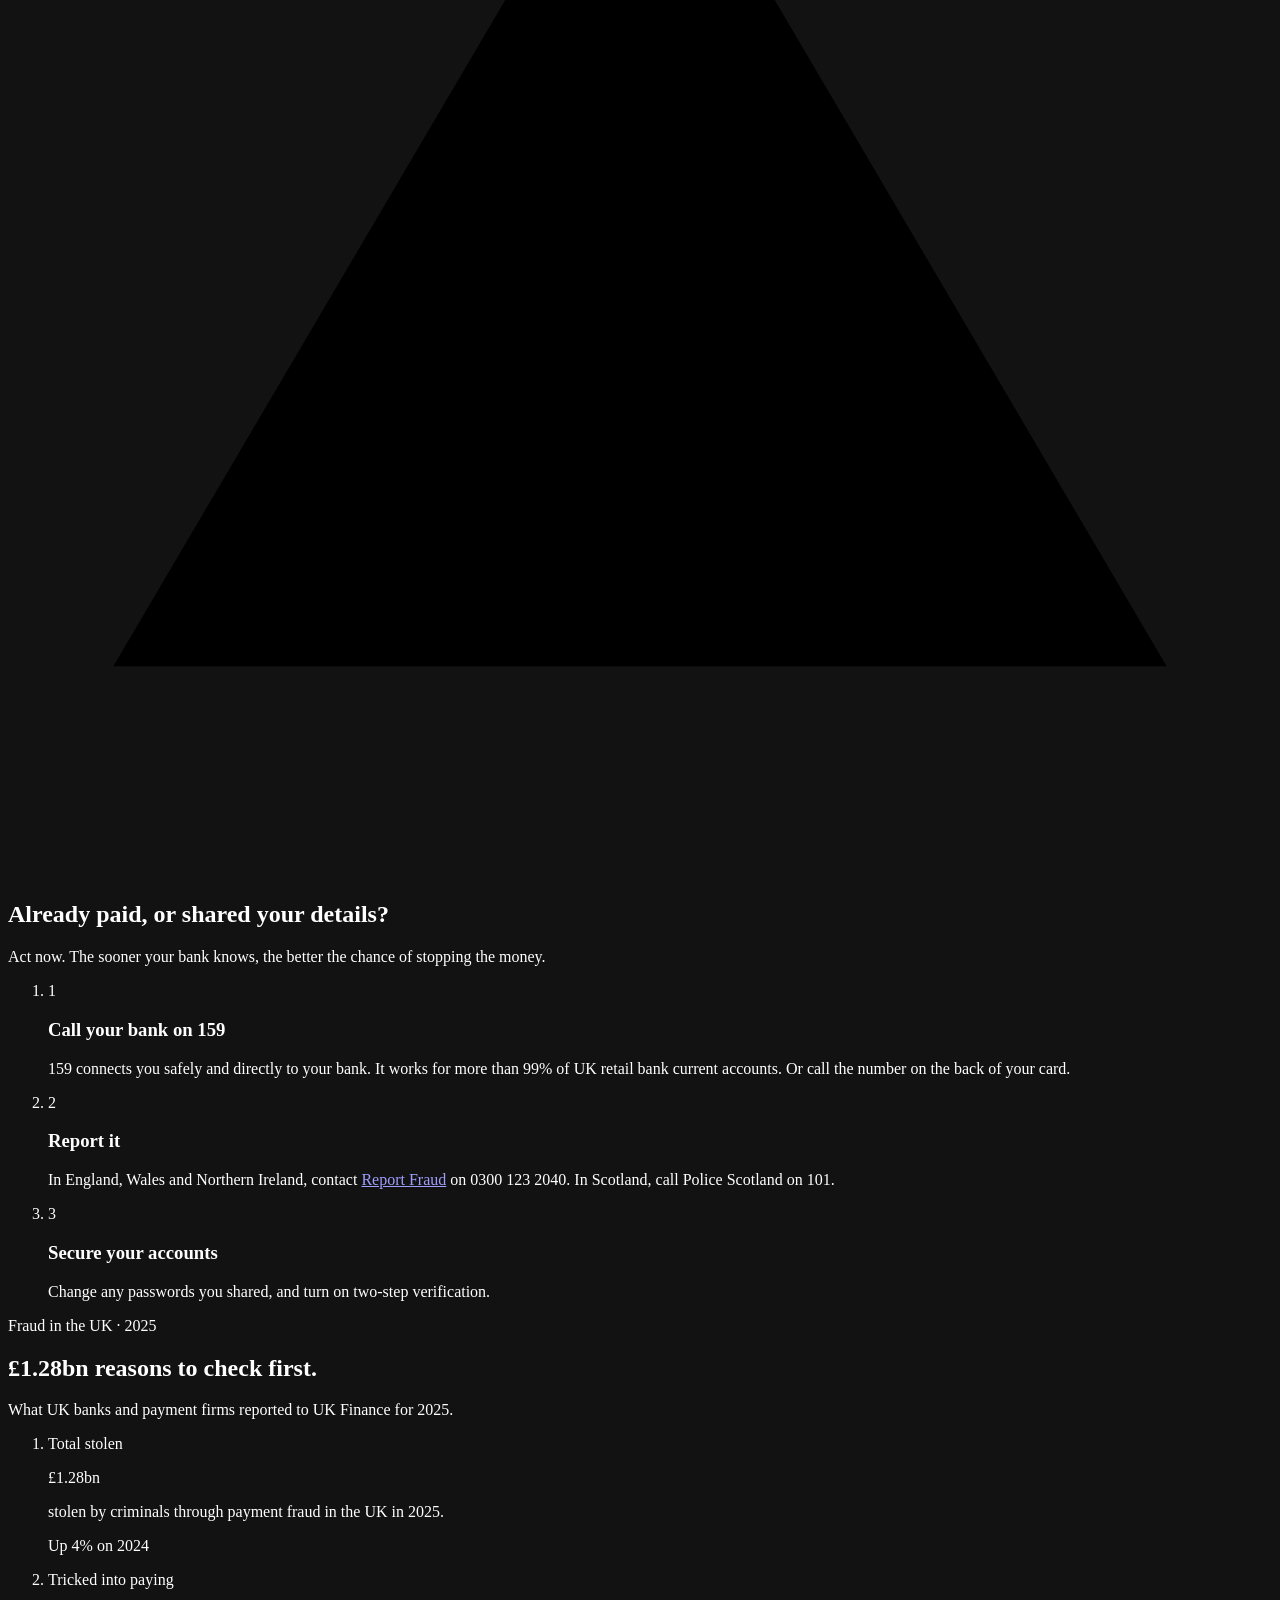
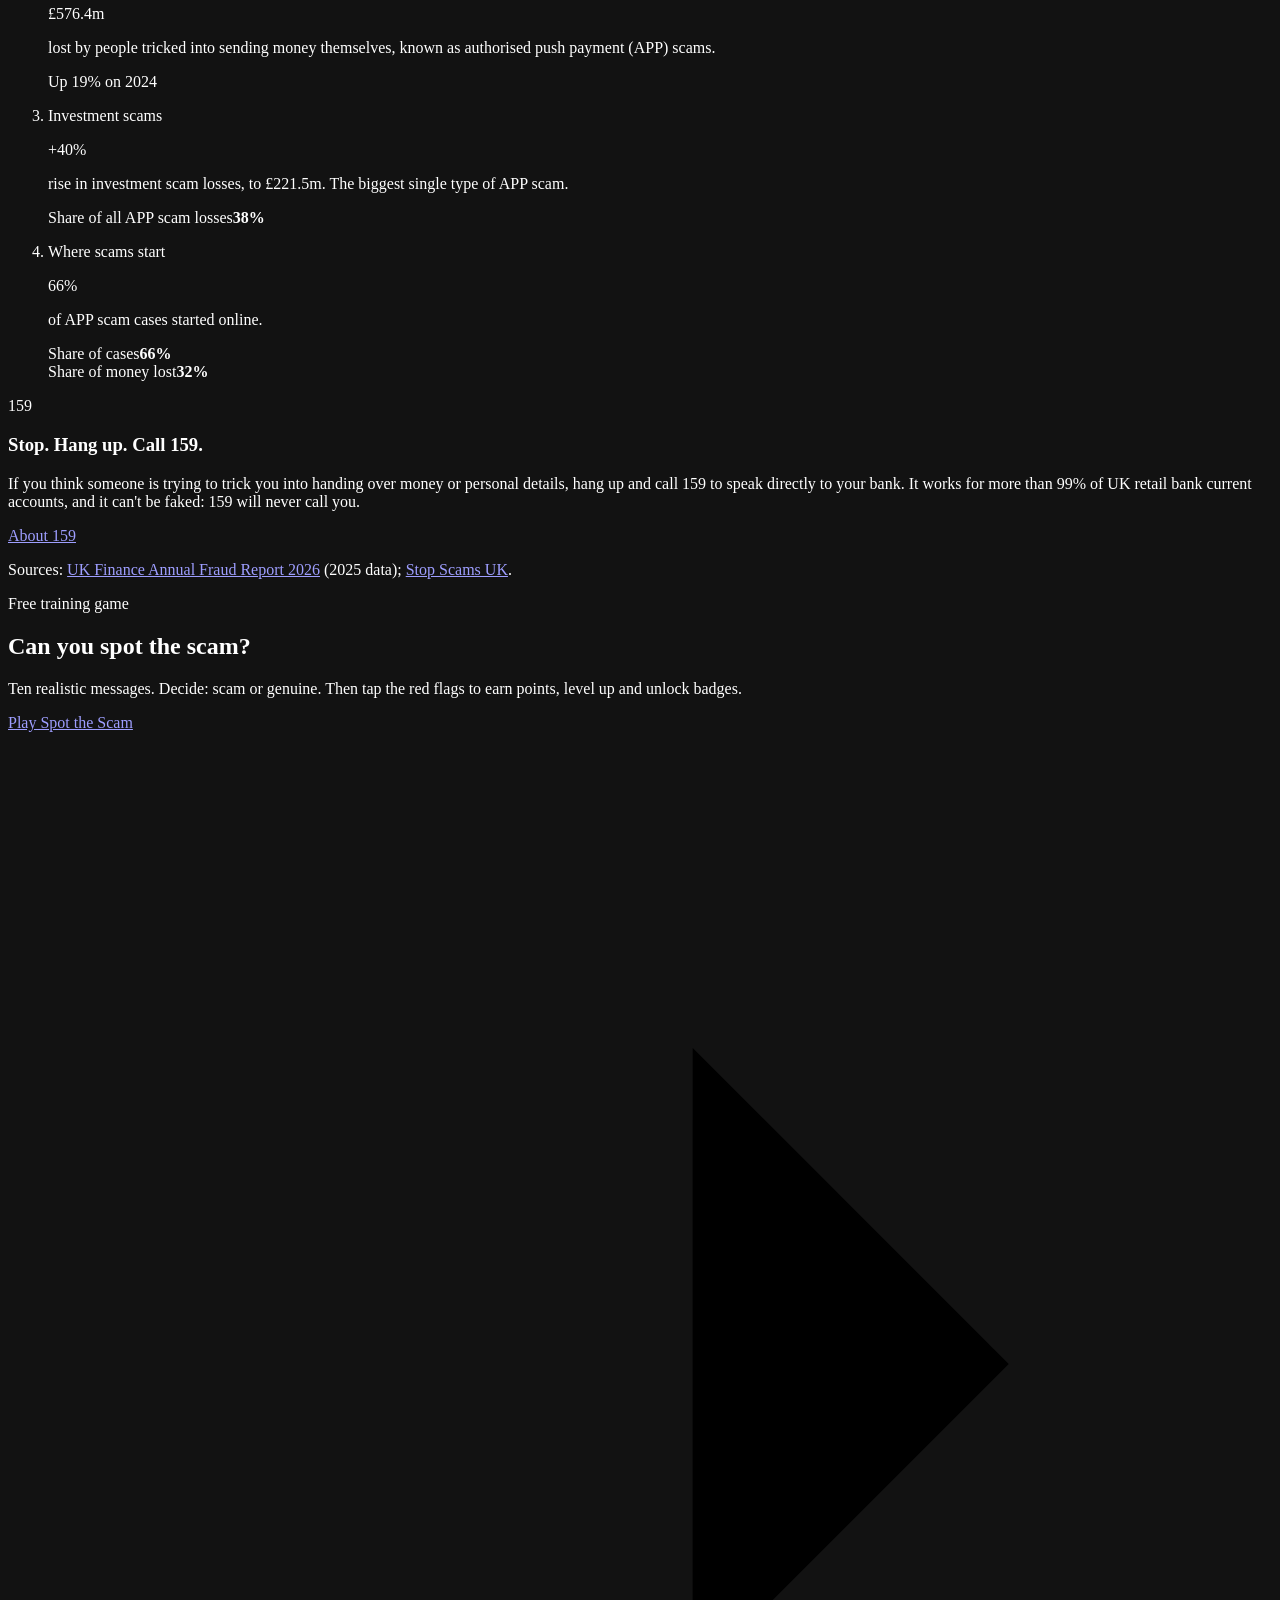
==== commit 2251553f: "Sharpen the look and motion - Bricolage Grotesque (SIL OFL, self-hosted) for headlines and big   num" ====
--- a/public/index.html
+++ b/public/index.html
@@ -92,6 +92,7 @@
     <!-- HERO + CHECKER -->
     <section class="hero" aria-labelledby="hero-title">
       <div class="hero-art" aria-hidden="true">
+        <div class="stream"><ul><li>Royal Mail: your parcel is <mark>on hold</mark></li><li>HMRC: you are due a <mark>tax refund</mark> of £412.50</li><li>Hi Mum, I dropped my phone, <mark>new number</mark></li><li><mark>Move your money</mark> to a safe account</li><li>Guaranteed <mark>30% returns</mark> every week</li><li><mark>Pay within 24 hours</mark> or it will be returned</li><li>Verify your card at <mark>amaz0n-secure-login.com</mark></li><li><mark>Don't tell branch staff</mark>, they may be involved</li><li>Earn £300 a day just <mark>liking videos</mark></li><li>Your bank card has been <mark>cloned</mark></li><li>Royal Mail: your parcel is <mark>on hold</mark></li><li>HMRC: you are due a <mark>tax refund</mark> of £412.50</li><li>Hi Mum, I dropped my phone, <mark>new number</mark></li><li><mark>Move your money</mark> to a safe account</li><li>Guaranteed <mark>30% returns</mark> every week</li><li><mark>Pay within 24 hours</mark> or it will be returned</li><li>Verify your card at <mark>amaz0n-secure-login.com</mark></li><li><mark>Don't tell branch staff</mark>, they may be involved</li><li>Earn £300 a day just <mark>liking videos</mark></li><li>Your bank card has been <mark>cloned</mark></li></ul><ul><li>Guaranteed <mark>30% returns</mark> every week</li><li><mark>Pay within 24 hours</mark> or it will be returned</li><li>Verify your card at <mark>amaz0n-secure-login.com</mark></li><li><mark>Don't tell branch staff</mark>, they may be involved</li><li>Earn £300 a day just <mark>liking videos</mark></li><li>Your bank card has been <mark>cloned</mark></li><li>Congratulations! You've <mark>won an iPhone</mark></li><li><mark>Claim within 48 hours</mark> at hmrc-refund-claim.uk</li><li>Could you send £600 in <mark>gift cards</mark>?</li><li>Your vehicle tax <mark>payment failed</mark></li><li>Guaranteed <mark>30% returns</mark> every week</li><li><mark>Pay within 24 hours</mark> or it will be returned</li><li>Verify your card at <mark>amaz0n-secure-login.com</mark></li><li><mark>Don't tell branch staff</mark>, they may be involved</li><li>Earn £300 a day just <mark>liking videos</mark></li><li>Your bank card has been <mark>cloned</mark></li><li>Congratulations! You've <mark>won an iPhone</mark></li><li><mark>Claim within 48 hours</mark> at hmrc-refund-claim.uk</li><li>Could you send £600 in <mark>gift cards</mark>?</li><li>Your vehicle tax <mark>payment failed</mark></li></ul><ul><li>Your bank card has been <mark>cloned</mark></li><li>Congratulations! You've <mark>won an iPhone</mark></li><li><mark>Claim within 48 hours</mark> at hmrc-refund-claim.uk</li><li>Could you send £600 in <mark>gift cards</mark>?</li><li>Your vehicle tax <mark>payment failed</mark></li><li>Only <mark>5 places left</mark> today</li><li>Royal Mail: your parcel is <mark>on hold</mark></li><li>HMRC: you are due a <mark>tax refund</mark> of £412.50</li><li>Hi Mum, I dropped my phone, <mark>new number</mark></li><li><mark>Move your money</mark> to a safe account</li><li>Your bank card has been <mark>cloned</mark></li><li>Congratulations! You've <mark>won an iPhone</mark></li><li><mark>Claim within 48 hours</mark> at hmrc-refund-claim.uk</li><li>Could you send £600 in <mark>gift cards</mark>?</li><li>Your vehicle tax <mark>payment failed</mark></li><li>Only <mark>5 places left</mark> today</li><li>Royal Mail: your parcel is <mark>on hold</mark></li><li>HMRC: you are due a <mark>tax refund</mark> of £412.50</li><li>Hi Mum, I dropped my phone, <mark>new number</mark></li><li><mark>Move your money</mark> to a safe account</li></ul></div>
         <div class="hero-gridlines"></div>
         <div class="hero-glow"></div>
         <div class="radar">
@@ -237,7 +238,7 @@
       <div class="container dc-sticky">
         <div class="dc-head">
           <p class="eyebrow">How scams hide</p>
-          <h2 id="decoder-title">Every scam leaves fingerprints.</h2>
+          <h2 id="decoder-title" data-decrypt>Every scam leaves fingerprints.</h2>
           <p>Scroll, and watch a typical parcel scam come apart, one red flag at a time.</p>
         </div>
         <div class="dc-grid">
@@ -264,7 +265,7 @@
       <div class="container">
         <div class="section-head" data-reveal>
           <p class="eyebrow">Scam map</p>
-          <h2 id="map-title">Thousands of scams. The same few tricks.</h2>
+          <h2 id="map-title" data-decrypt>Thousands of scams. The same few tricks.</h2>
           <p class="section-sub">Each dot on the ring is one of the 12 scams in our training game. Lines join scams that use the same trick, and thicker lines share more of them. Pick a trick to see where it turns up.</p>
         </div>
         <div class="sm-layout">
@@ -292,7 +293,7 @@
               <svg viewBox="0 0 24 24" focusable="false"><path d="M12 3 2 20h20L12 3Z"/><path d="M12 10v4"/><path d="M12 17h.01"/></svg>
             </span>
             <div>
-              <h2 id="help-title">Already paid, or shared your details?</h2>
+              <h2 id="help-title" data-decrypt>Already paid, or shared your details?</h2>
               <p>Act now. The sooner your bank knows, the better the chance of stopping the money.</p>
             </div>
           </div>
@@ -328,7 +329,7 @@
       <div class="container">
         <div class="section-head" data-reveal>
           <p class="eyebrow">Fraud in the UK · 2025</p>
-          <h2 id="briefing-title">£1.28bn reasons to check first.</h2>
+          <h2 id="briefing-title" data-decrypt>£1.28bn reasons to check first.</h2>
           <p class="section-sub">What UK banks and payment firms reported to UK Finance for 2025.</p>
         </div>
         <ol class="stats">
@@ -382,7 +383,7 @@
         <div class="play-teaser" data-reveal>
           <div class="play-copy">
             <p class="eyebrow">Free training game</p>
-            <h2 id="play-title">Can you spot the scam?</h2>
+            <h2 id="play-title" data-decrypt>Can you spot the scam?</h2>
             <p>Ten realistic messages. Decide: scam or genuine. Then tap the red flags to earn points, level up and unlock badges.</p>
             <a class="btn btn-primary play-btn" href="/spot-the-scam/">
               Play Spot the Scam
@@ -406,7 +407,7 @@
       <div class="container">
         <div class="section-head" data-reveal>
           <p class="eyebrow">How it works</p>
-          <h2 id="how-title">Paste. Check. Know.</h2>
+          <h2 id="how-title" data-decrypt>Paste. Check. Know.</h2>
         </div>
         <ol class="how-steps" data-reveal>
           <li>
@@ -433,7 +434,7 @@
       <div class="container">
         <div class="section-head" data-reveal>
           <p class="eyebrow">More free help</p>
-          <h2 id="tools-title">Other official checks</h2>
+          <h2 id="tools-title" data-decrypt>Other official checks</h2>
         </div>
         <ul class="tool-list">
           <li data-reveal>
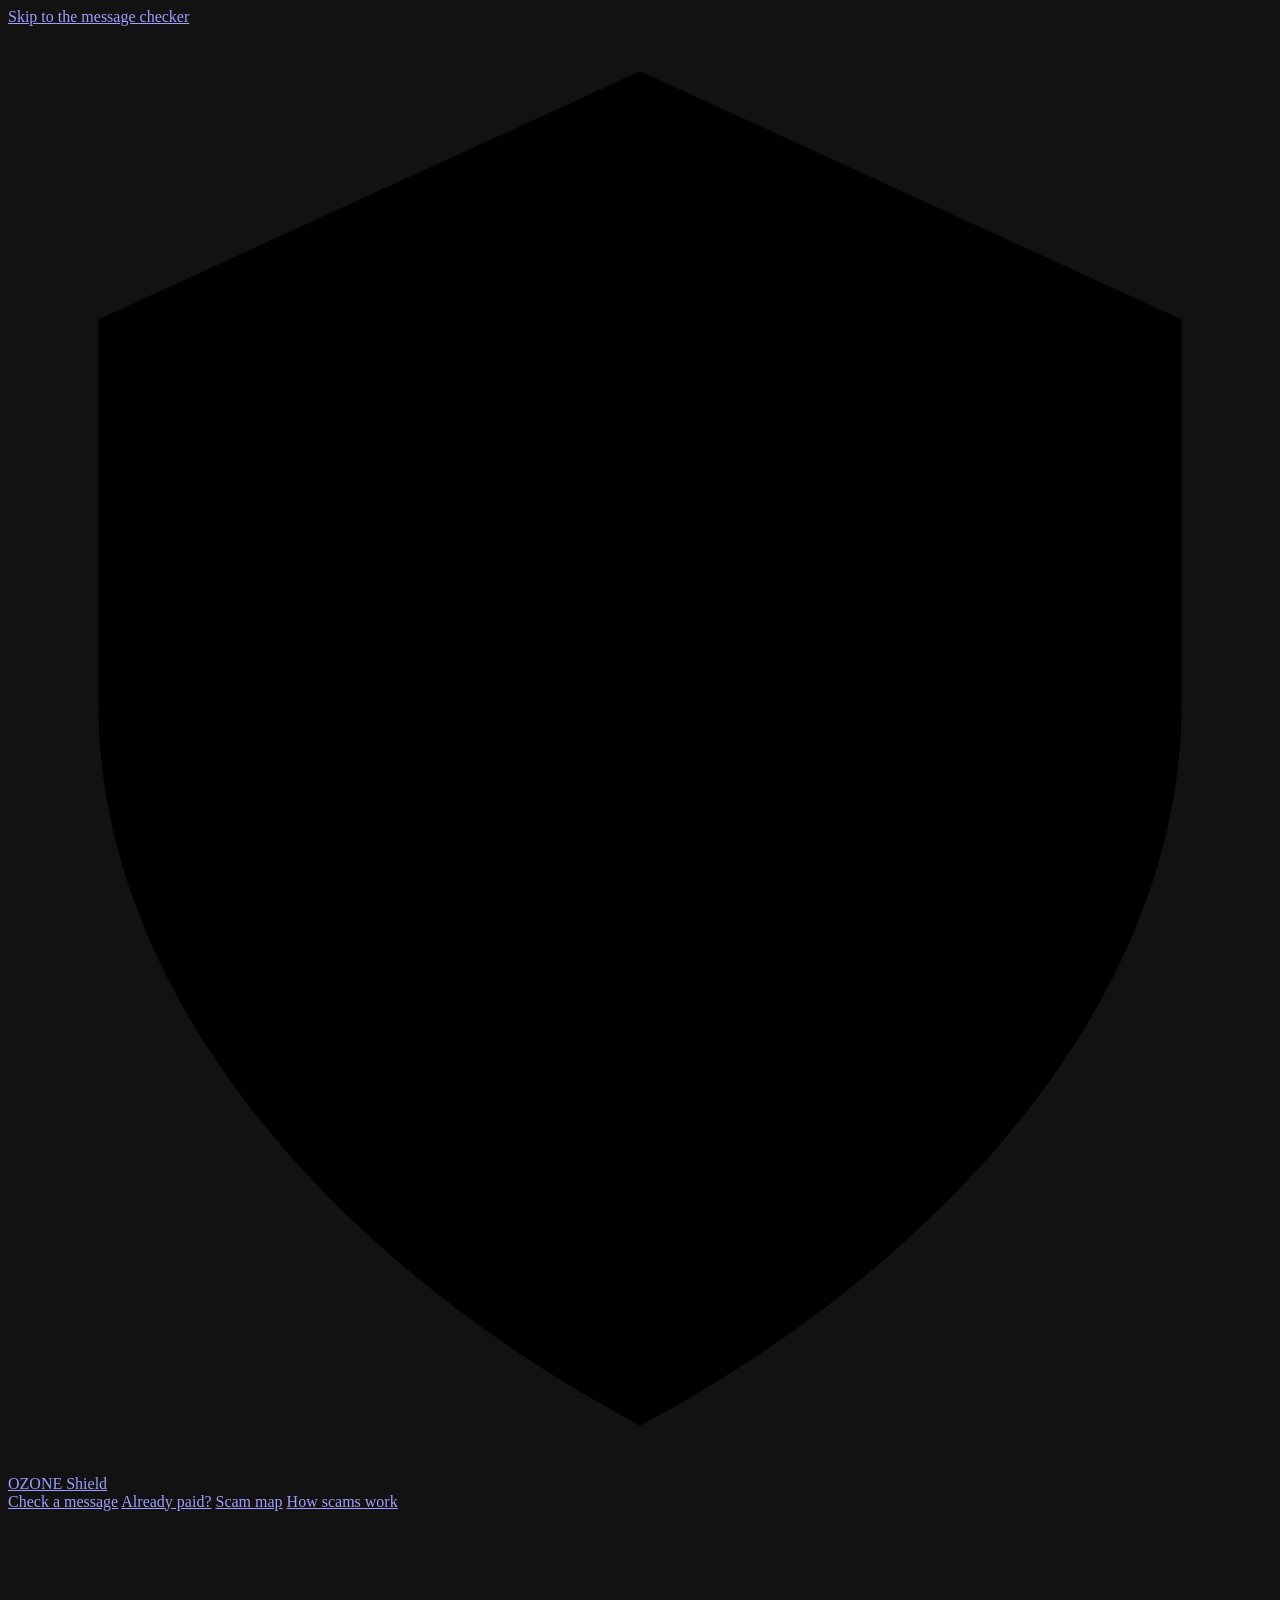
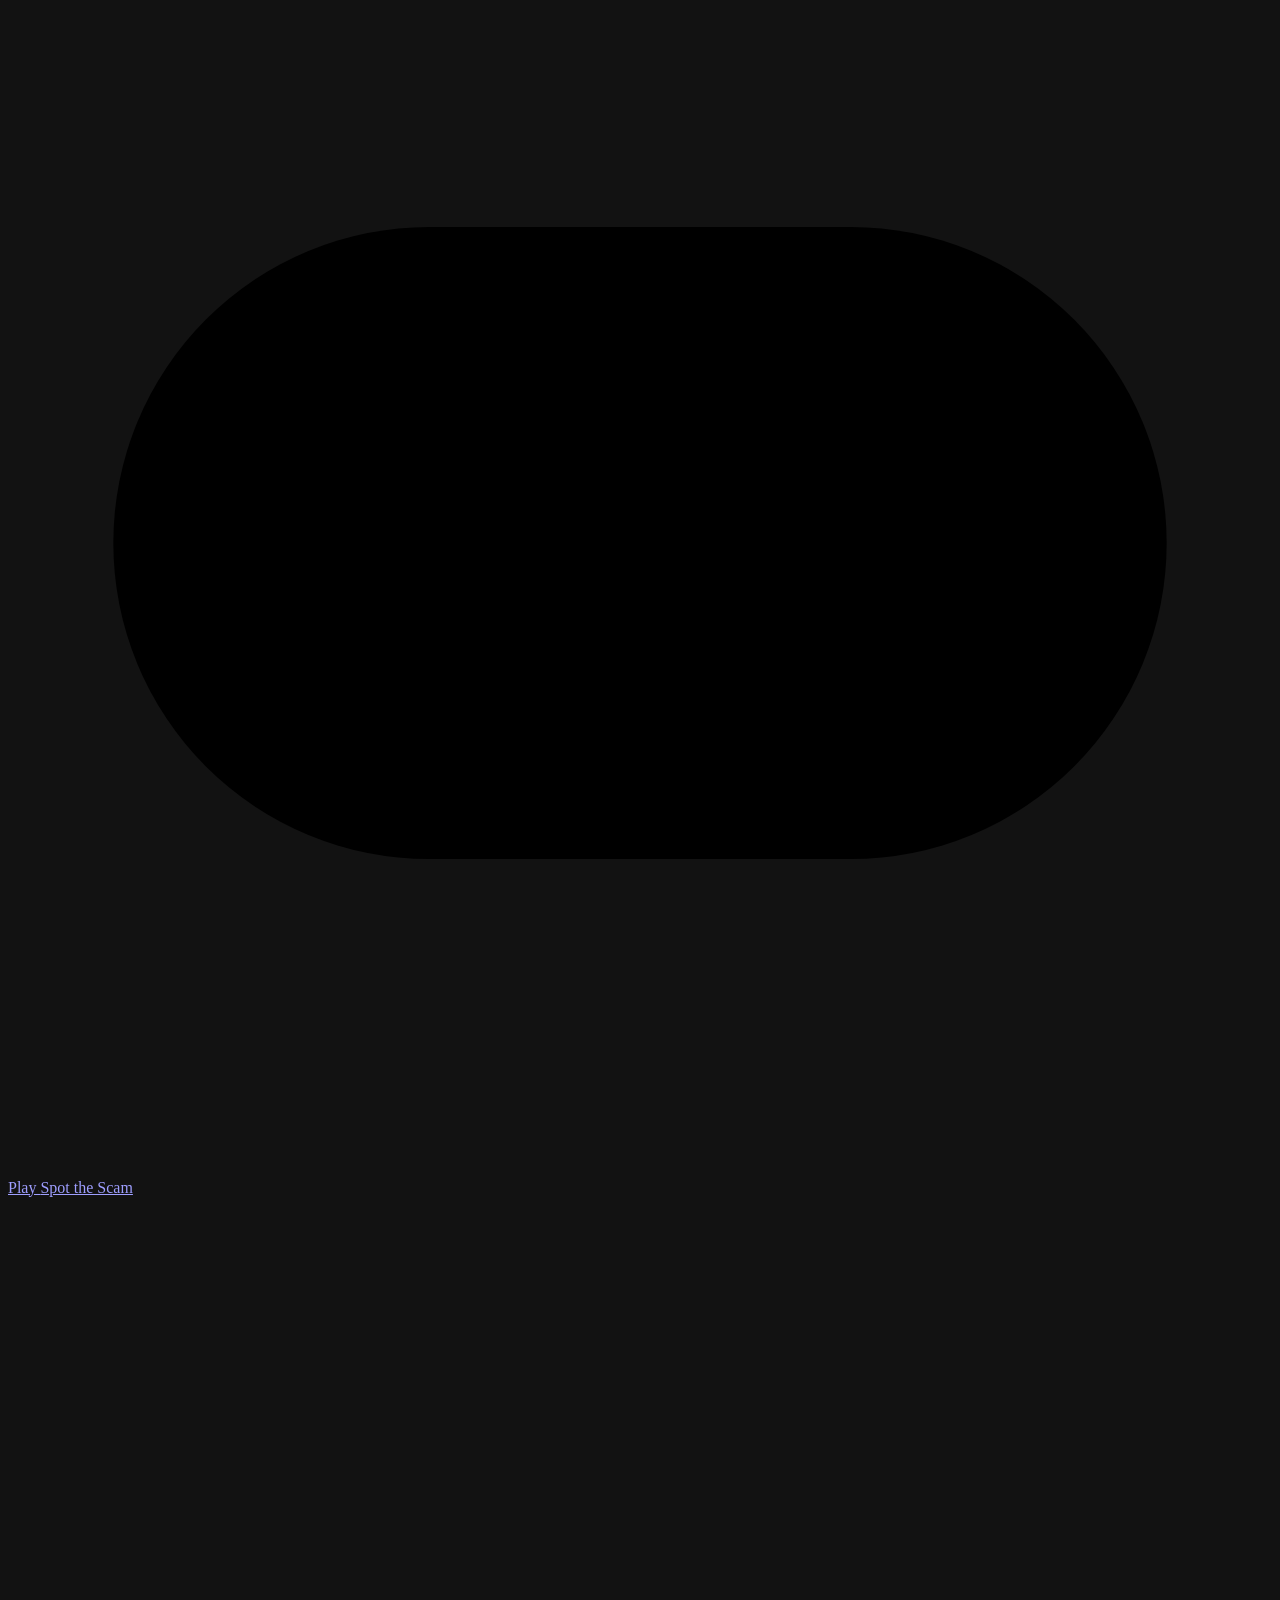
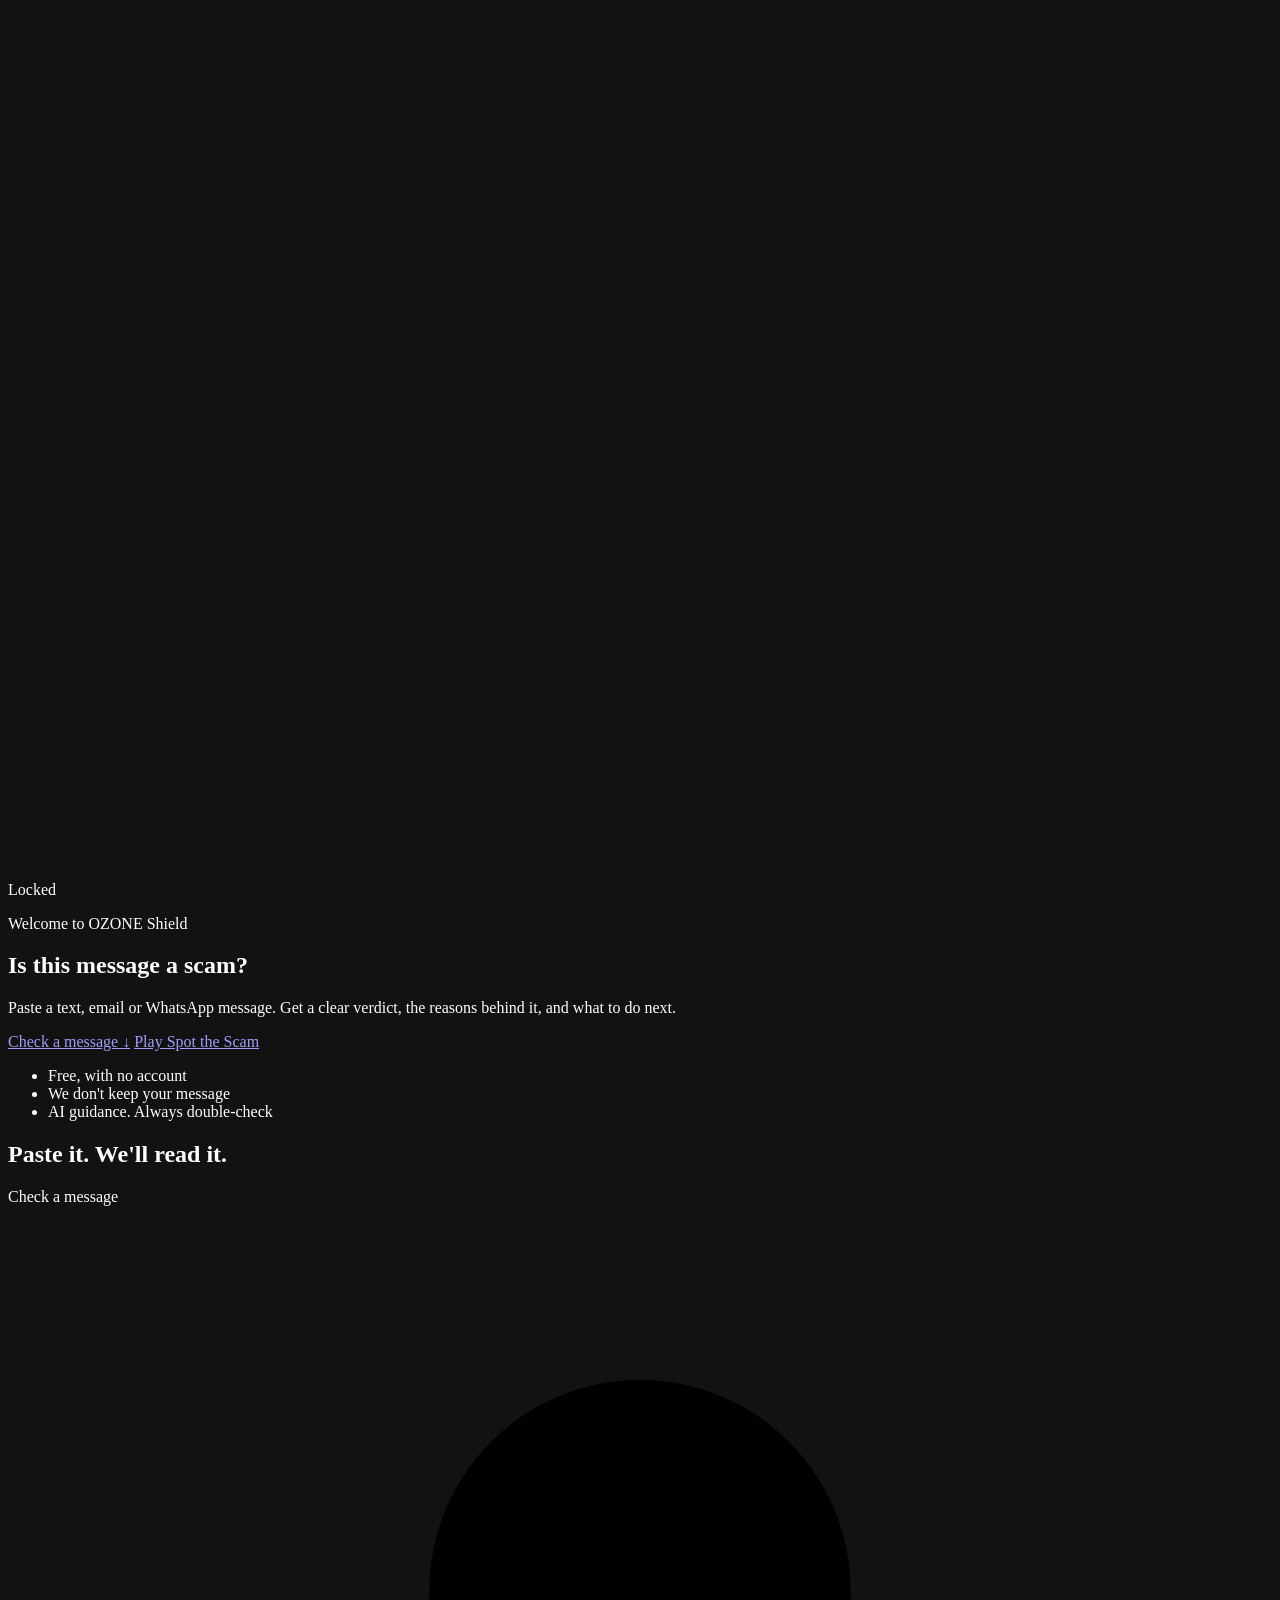
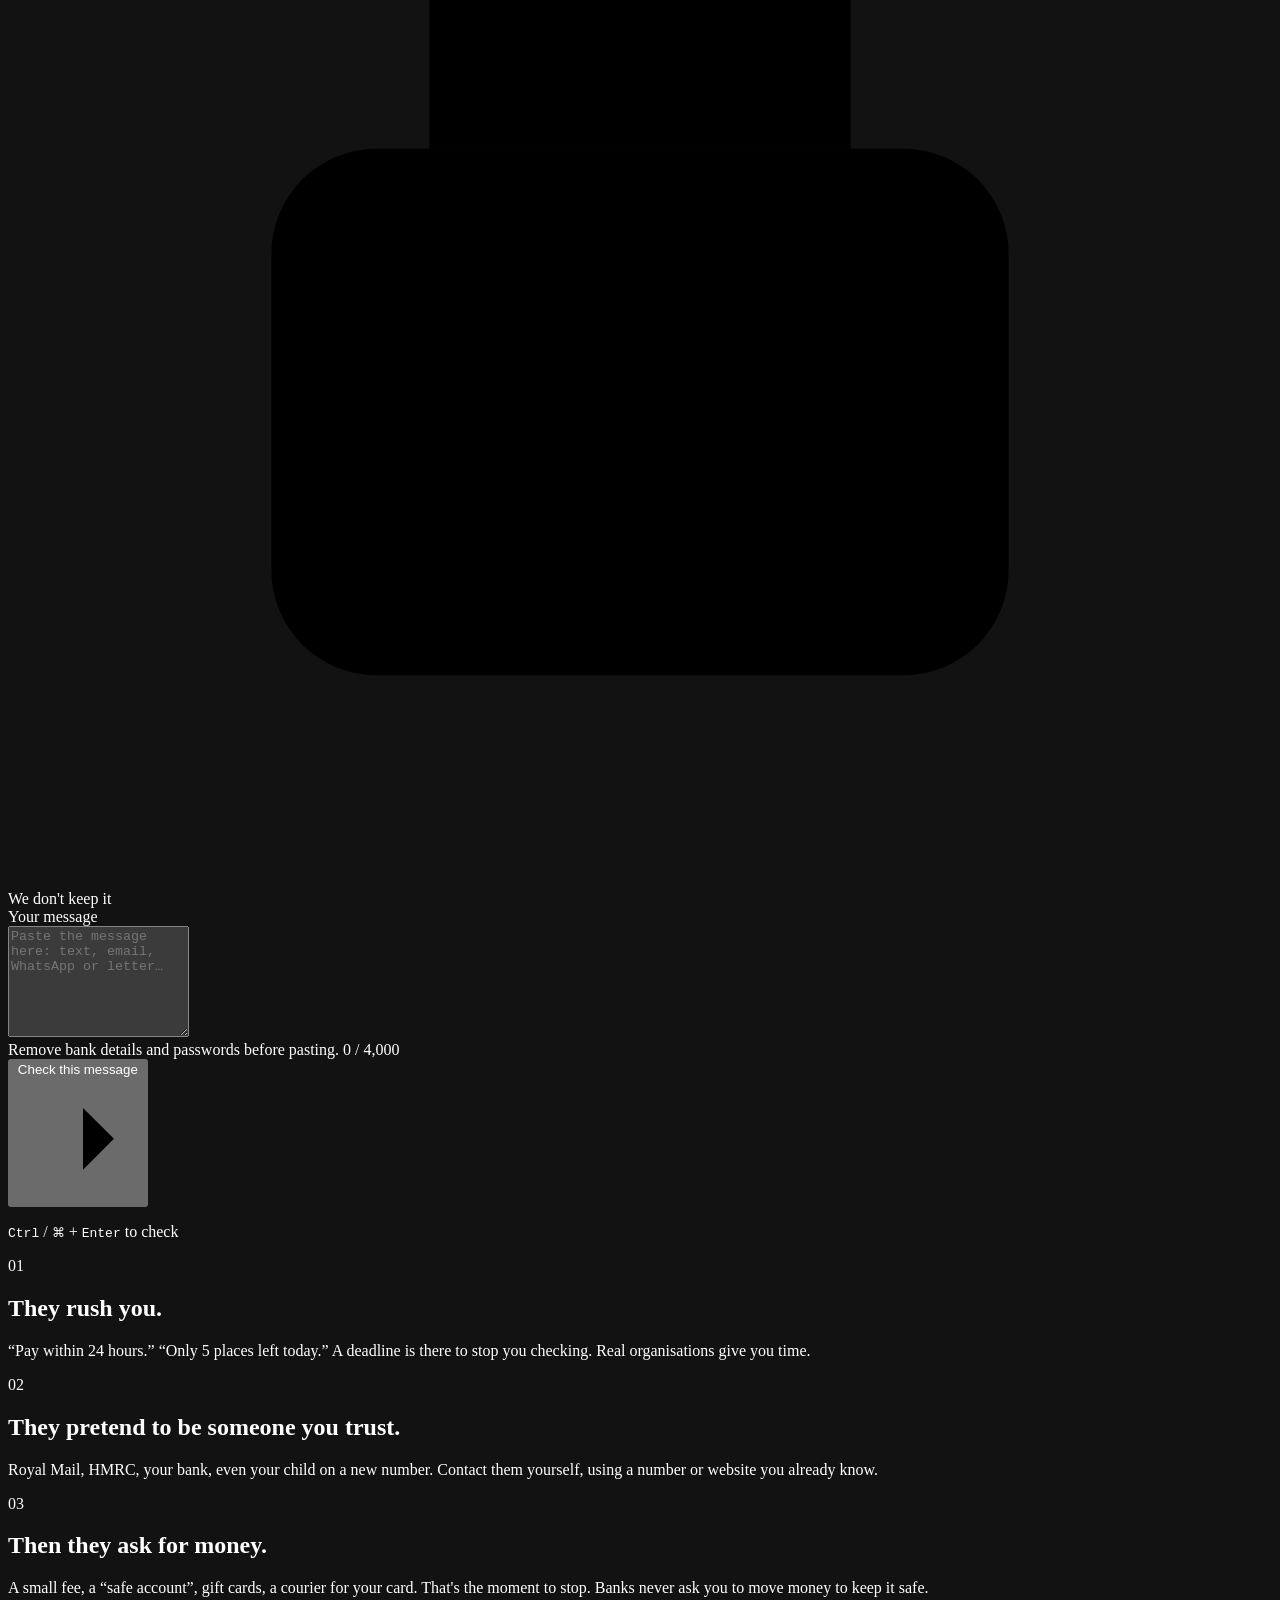
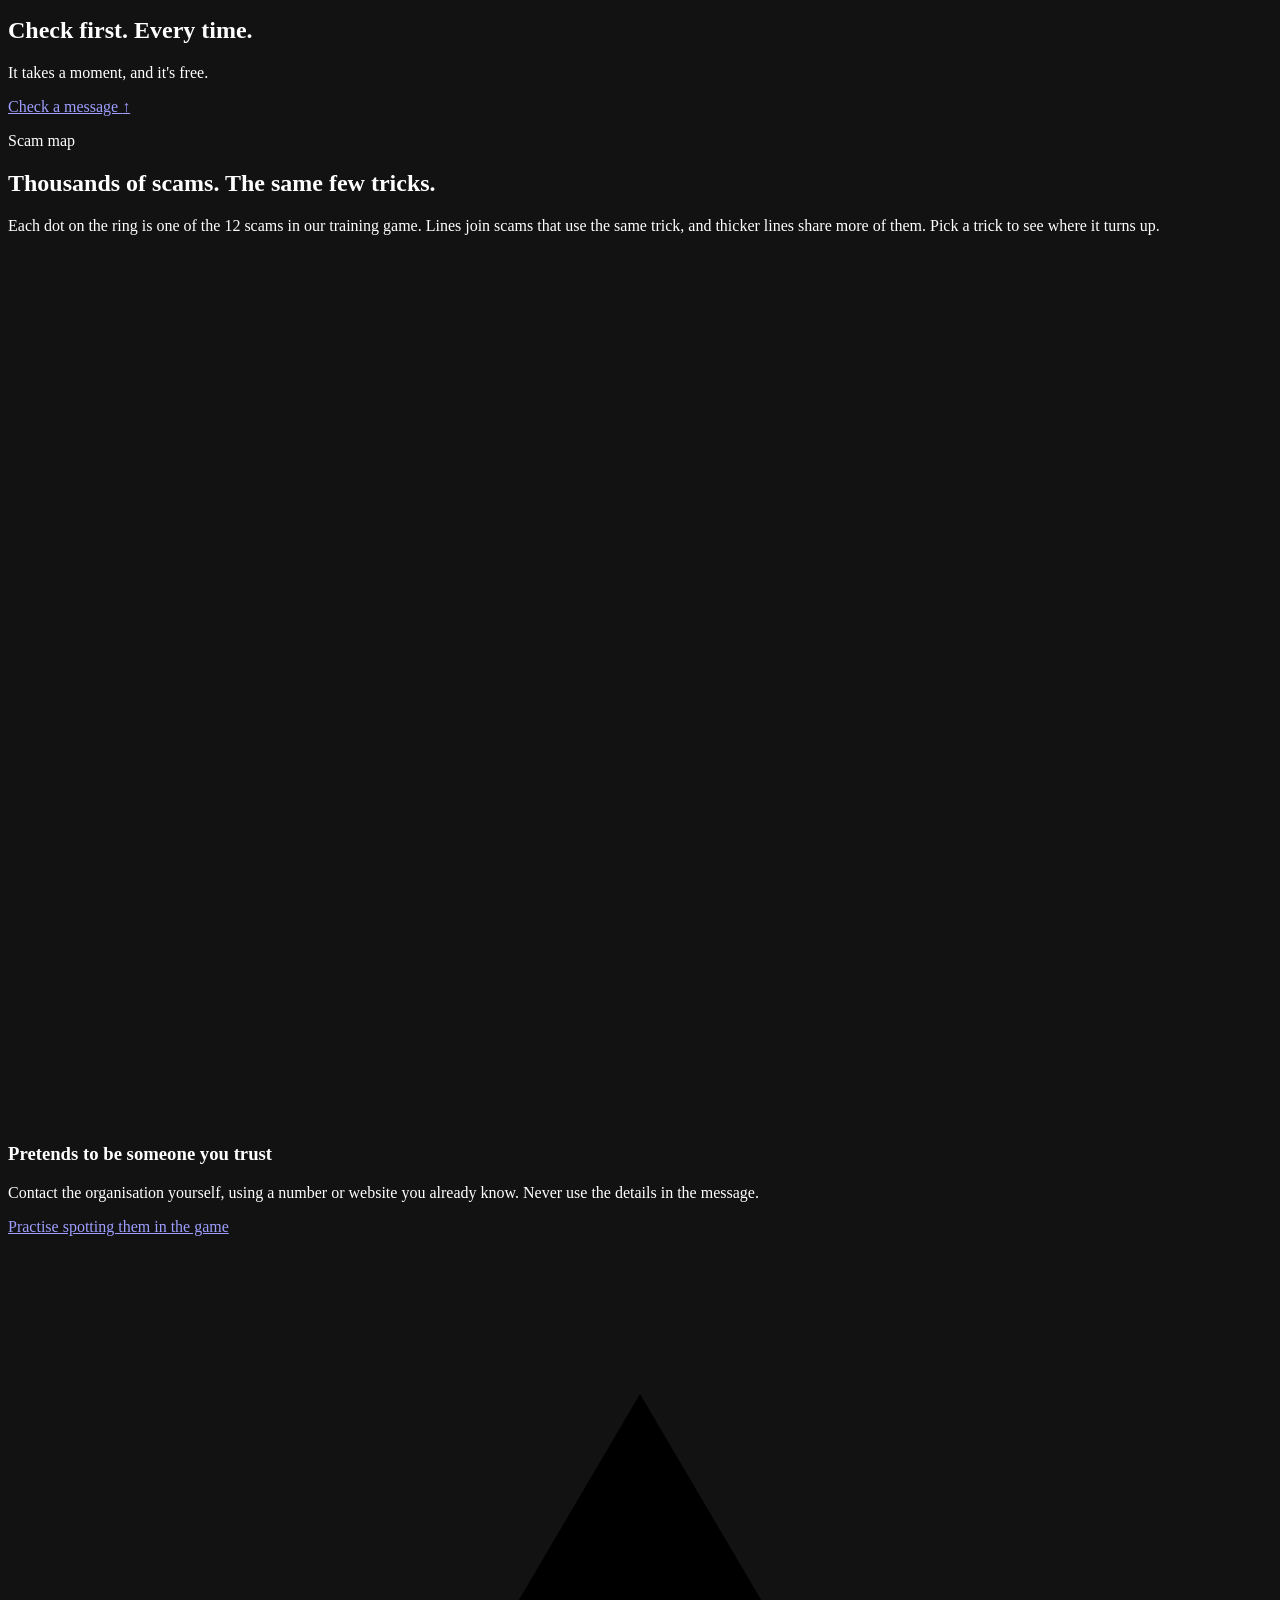
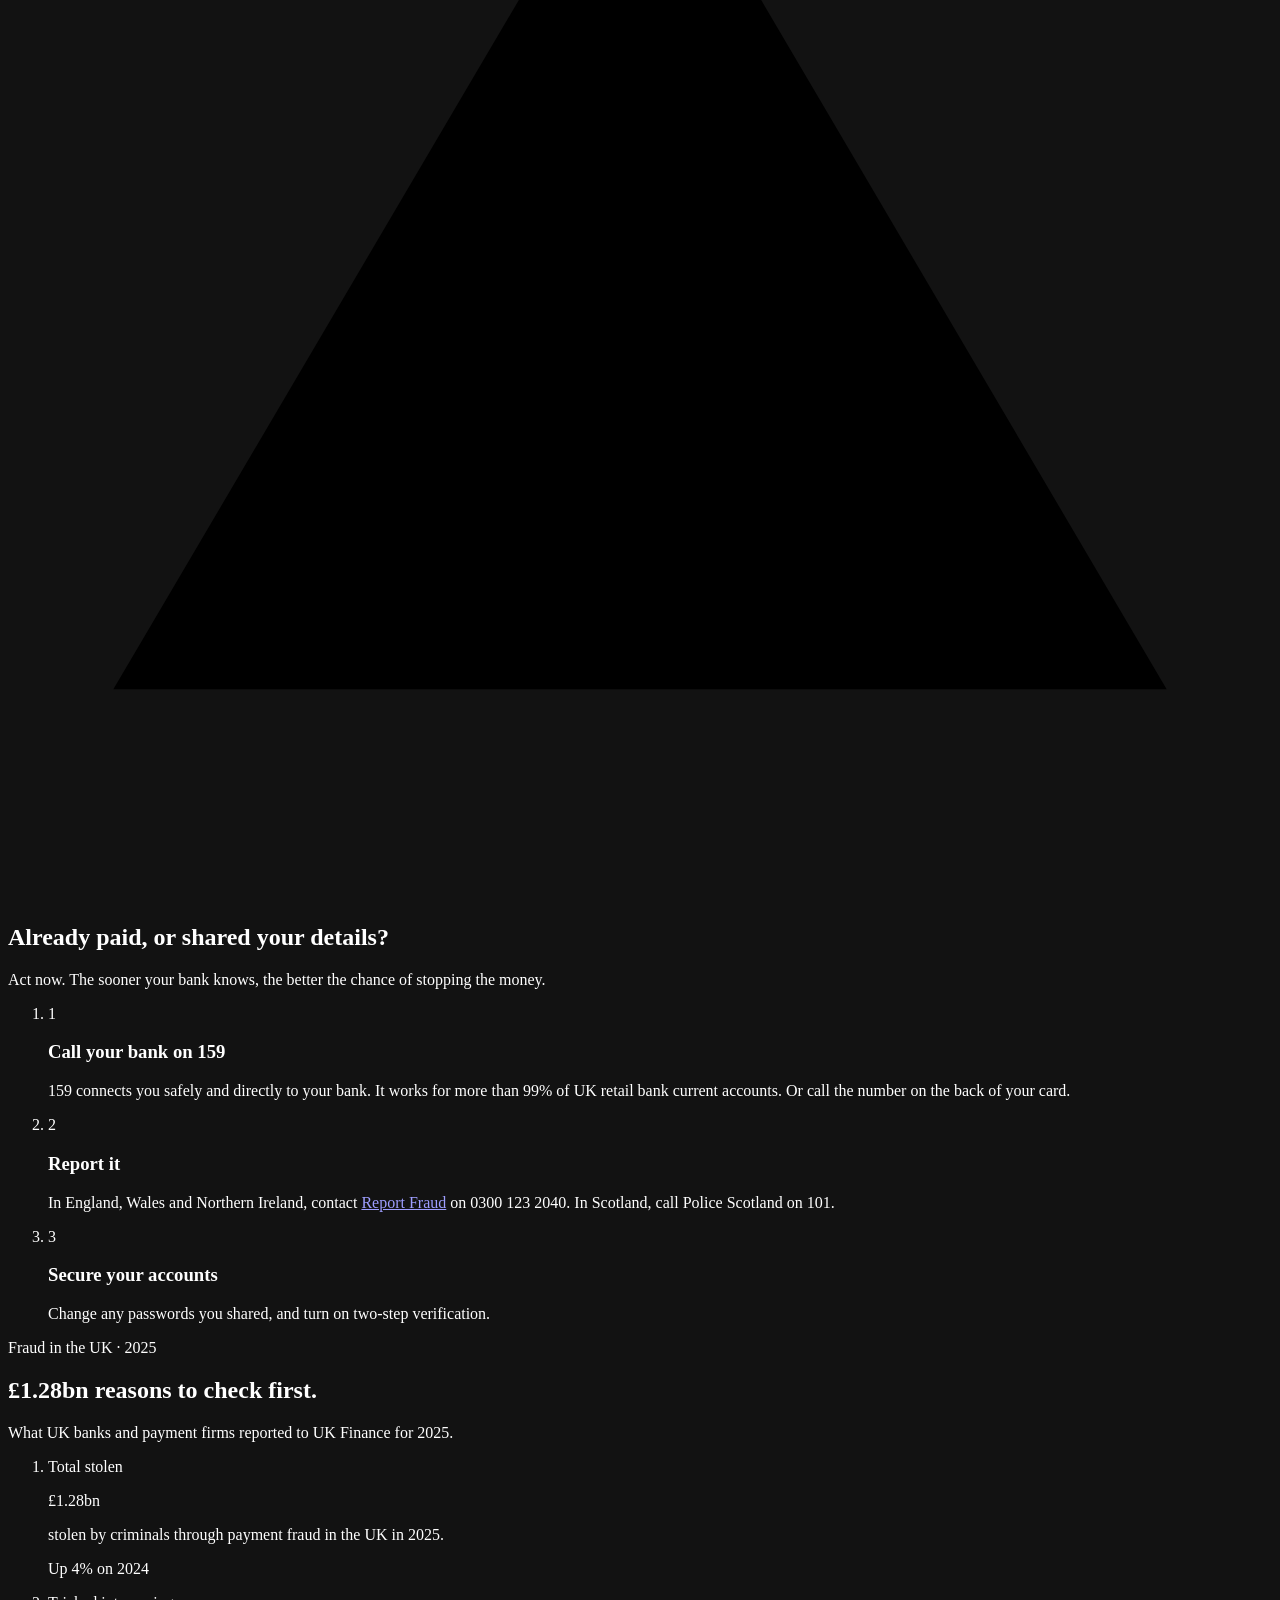
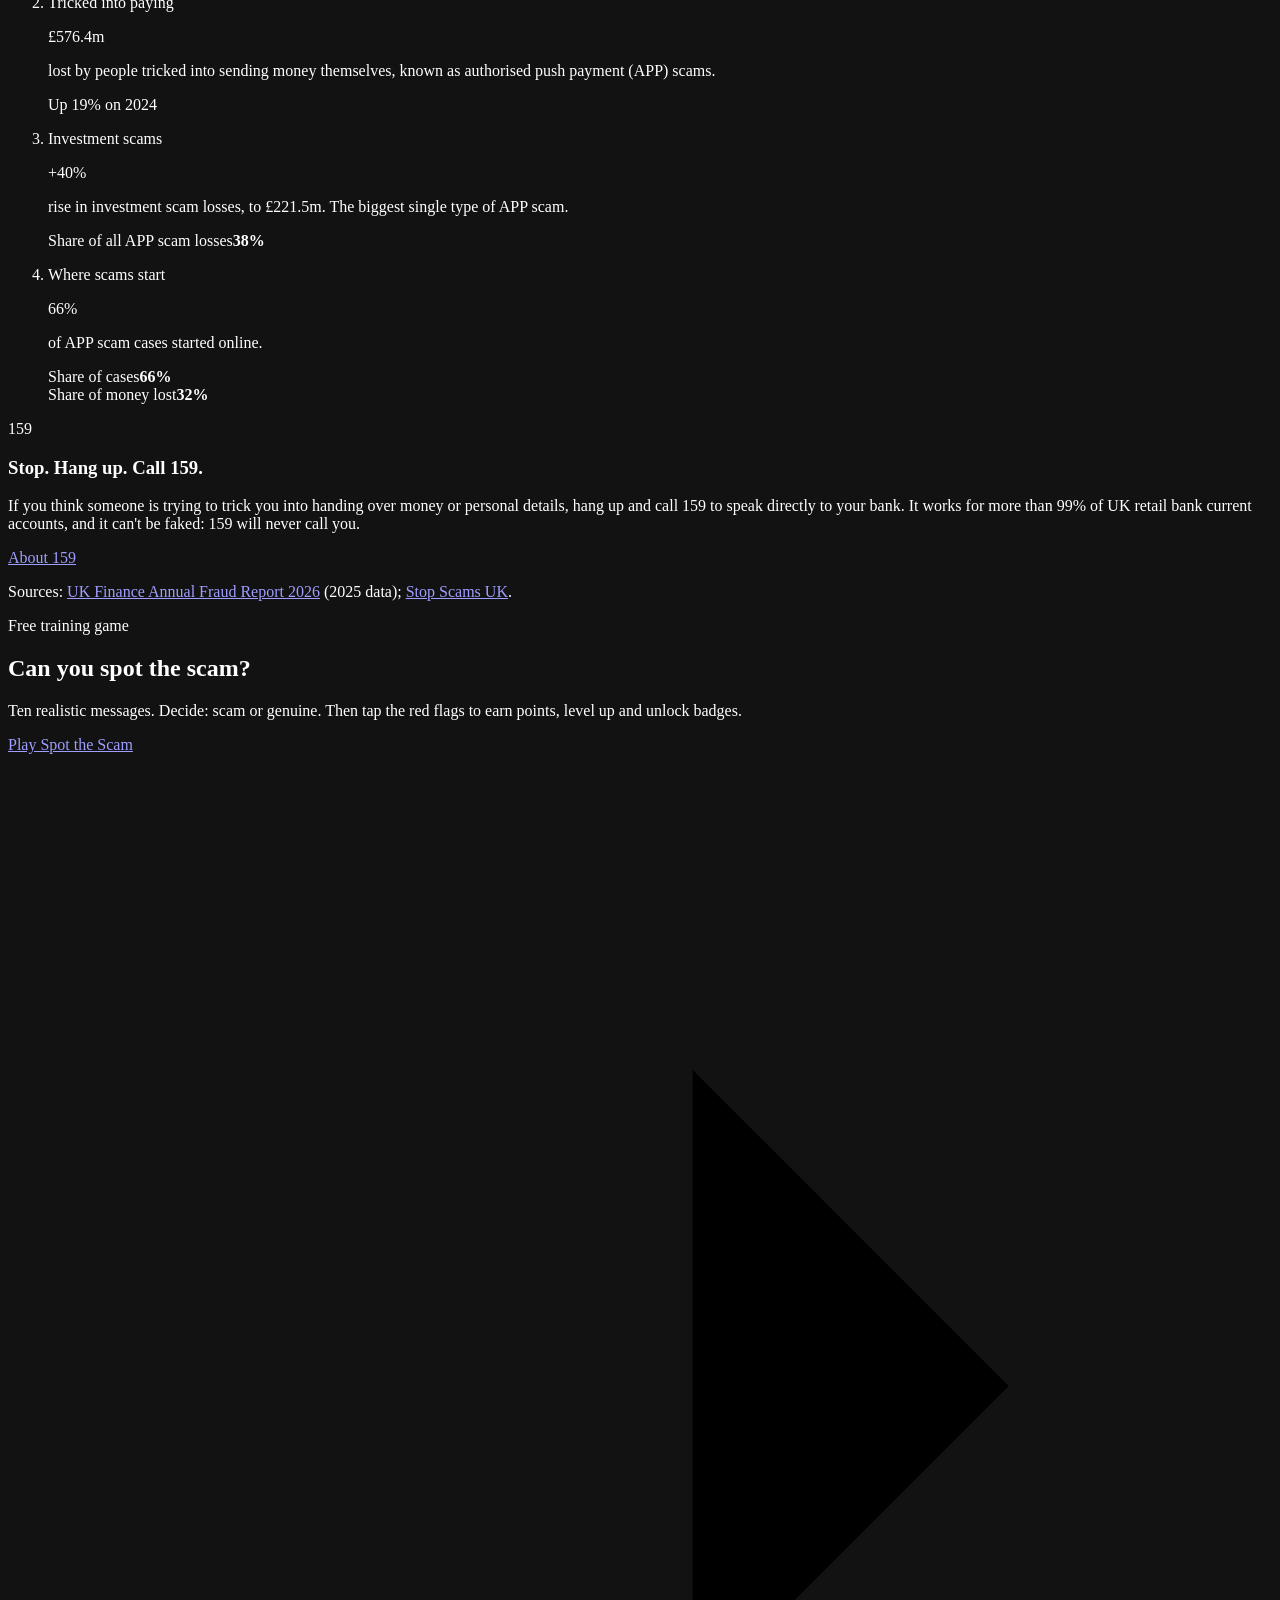
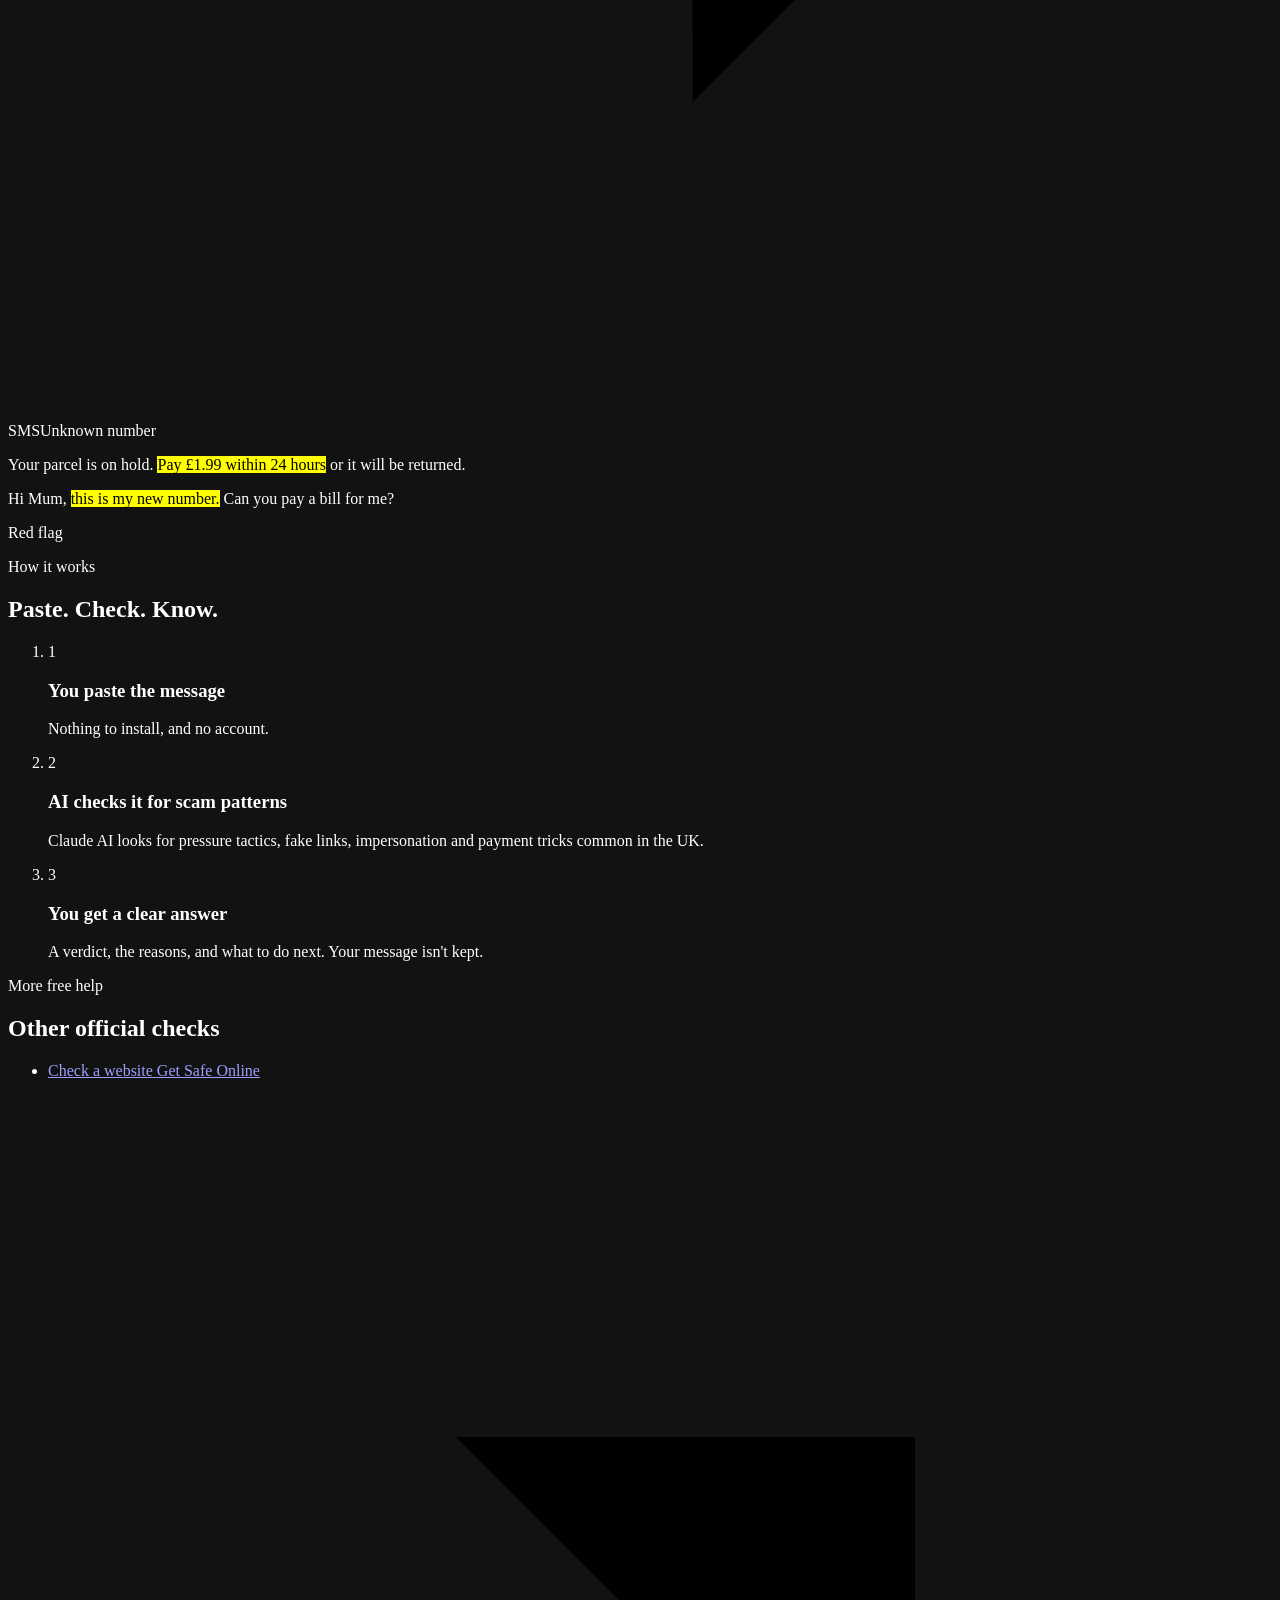
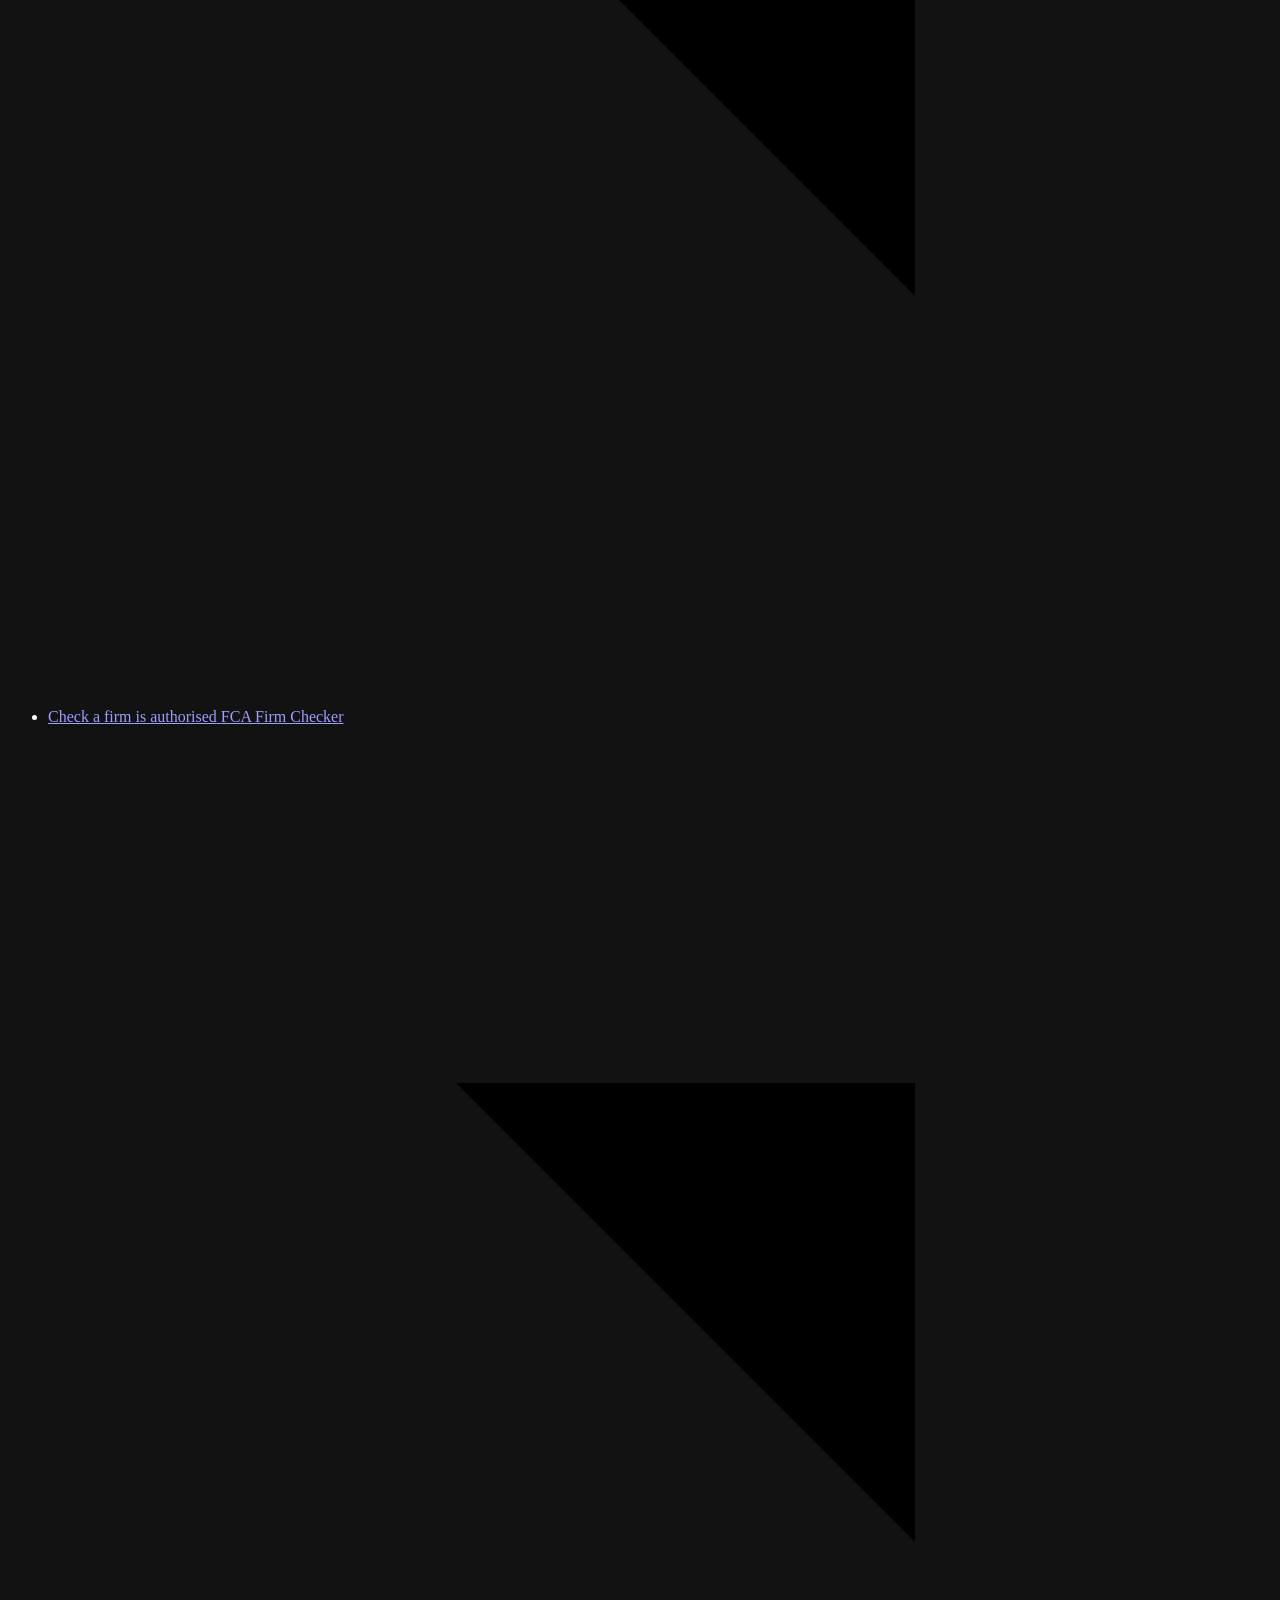
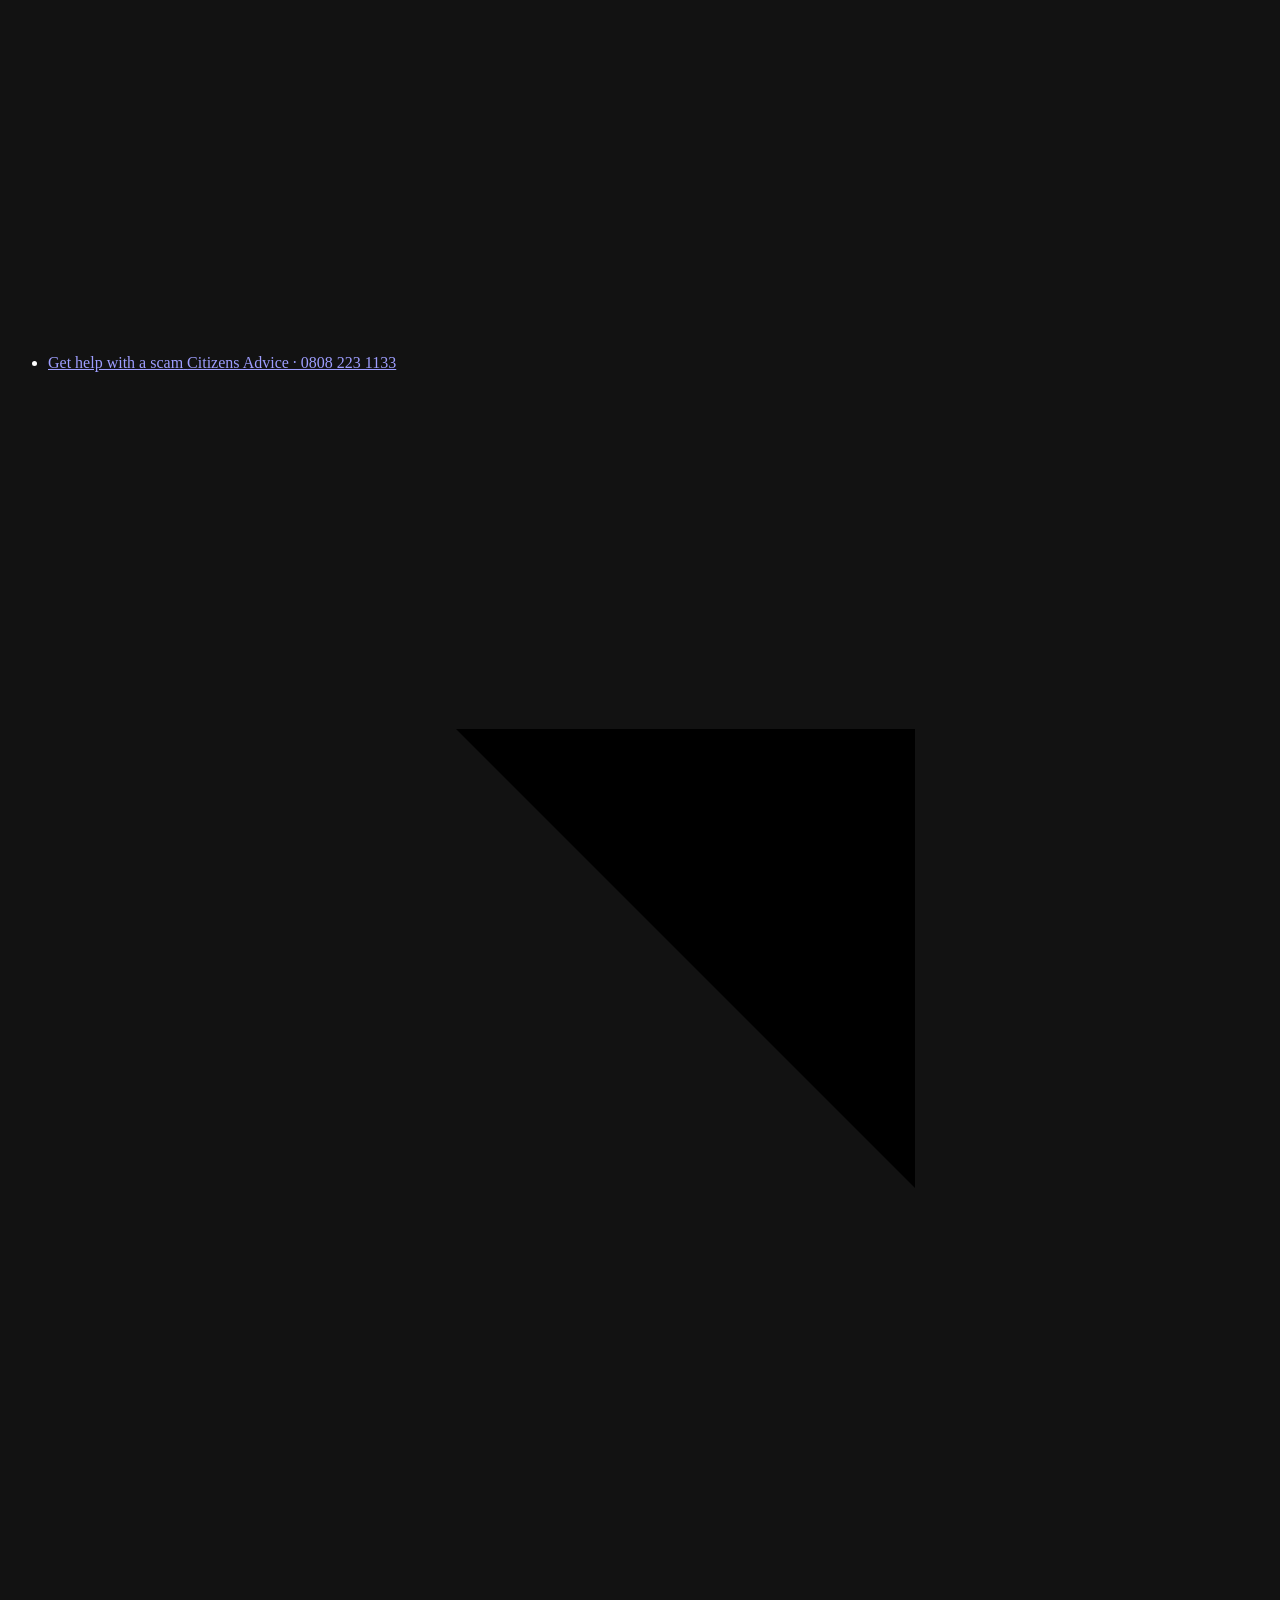
==== commit 73dd1f5b: "Rebuild the homepage around a scanner instrument that guides each step - Warm graphite palette (cont" ====
--- a/public/index.html
+++ b/public/index.html
@@ -77,8 +77,8 @@
       <nav class="site-nav" aria-label="Main">
         <a href="#checker">Check a message</a>
         <a href="#help">Already paid?</a>
-        <a href="#briefing">Fraud in numbers</a>
-        <a href="#decoder">Spot the signs</a>
+        <a href="#scamMap">Scam map</a>
+        <a href="#decoder">How scams work</a>
       </nav>
       <a class="btn btn-sm btn-ghost-light header-cta" href="/spot-the-scam/">
         <svg viewBox="0 0 24 24" aria-hidden="true" focusable="false"><rect x="2" y="6" width="20" height="12" rx="6"/><path d="M7 10v4M5 12h4"/><path d="M15.5 11h.01M18 13h.01"/></svg>
@@ -89,172 +89,151 @@
   </header>
 
   <main id="main">
-    <!-- HERO + CHECKER -->
-    <section class="hero" aria-labelledby="hero-title">
-      <div class="hero-art" aria-hidden="true">
-        <div class="stream"><ul><li>Royal Mail: your parcel is <mark>on hold</mark></li><li>HMRC: you are due a <mark>tax refund</mark> of £412.50</li><li>Hi Mum, I dropped my phone, <mark>new number</mark></li><li><mark>Move your money</mark> to a safe account</li><li>Guaranteed <mark>30% returns</mark> every week</li><li><mark>Pay within 24 hours</mark> or it will be returned</li><li>Verify your card at <mark>amaz0n-secure-login.com</mark></li><li><mark>Don't tell branch staff</mark>, they may be involved</li><li>Earn £300 a day just <mark>liking videos</mark></li><li>Your bank card has been <mark>cloned</mark></li><li>Royal Mail: your parcel is <mark>on hold</mark></li><li>HMRC: you are due a <mark>tax refund</mark> of £412.50</li><li>Hi Mum, I dropped my phone, <mark>new number</mark></li><li><mark>Move your money</mark> to a safe account</li><li>Guaranteed <mark>30% returns</mark> every week</li><li><mark>Pay within 24 hours</mark> or it will be returned</li><li>Verify your card at <mark>amaz0n-secure-login.com</mark></li><li><mark>Don't tell branch staff</mark>, they may be involved</li><li>Earn £300 a day just <mark>liking videos</mark></li><li>Your bank card has been <mark>cloned</mark></li></ul><ul><li>Guaranteed <mark>30% returns</mark> every week</li><li><mark>Pay within 24 hours</mark> or it will be returned</li><li>Verify your card at <mark>amaz0n-secure-login.com</mark></li><li><mark>Don't tell branch staff</mark>, they may be involved</li><li>Earn £300 a day just <mark>liking videos</mark></li><li>Your bank card has been <mark>cloned</mark></li><li>Congratulations! You've <mark>won an iPhone</mark></li><li><mark>Claim within 48 hours</mark> at hmrc-refund-claim.uk</li><li>Could you send £600 in <mark>gift cards</mark>?</li><li>Your vehicle tax <mark>payment failed</mark></li><li>Guaranteed <mark>30% returns</mark> every week</li><li><mark>Pay within 24 hours</mark> or it will be returned</li><li>Verify your card at <mark>amaz0n-secure-login.com</mark></li><li><mark>Don't tell branch staff</mark>, they may be involved</li><li>Earn £300 a day just <mark>liking videos</mark></li><li>Your bank card has been <mark>cloned</mark></li><li>Congratulations! You've <mark>won an iPhone</mark></li><li><mark>Claim within 48 hours</mark> at hmrc-refund-claim.uk</li><li>Could you send £600 in <mark>gift cards</mark>?</li><li>Your vehicle tax <mark>payment failed</mark></li></ul><ul><li>Your bank card has been <mark>cloned</mark></li><li>Congratulations! You've <mark>won an iPhone</mark></li><li><mark>Claim within 48 hours</mark> at hmrc-refund-claim.uk</li><li>Could you send £600 in <mark>gift cards</mark>?</li><li>Your vehicle tax <mark>payment failed</mark></li><li>Only <mark>5 places left</mark> today</li><li>Royal Mail: your parcel is <mark>on hold</mark></li><li>HMRC: you are due a <mark>tax refund</mark> of £412.50</li><li>Hi Mum, I dropped my phone, <mark>new number</mark></li><li><mark>Move your money</mark> to a safe account</li><li>Your bank card has been <mark>cloned</mark></li><li>Congratulations! You've <mark>won an iPhone</mark></li><li><mark>Claim within 48 hours</mark> at hmrc-refund-claim.uk</li><li>Could you send £600 in <mark>gift cards</mark>?</li><li>Your vehicle tax <mark>payment failed</mark></li><li>Only <mark>5 places left</mark> today</li><li>Royal Mail: your parcel is <mark>on hold</mark></li><li>HMRC: you are due a <mark>tax refund</mark> of £412.50</li><li>Hi Mum, I dropped my phone, <mark>new number</mark></li><li><mark>Move your money</mark> to a safe account</li></ul></div>
-        <div class="hero-gridlines"></div>
-        <div class="hero-glow"></div>
-        <div class="radar">
-          <svg viewBox="0 0 400 400" focusable="false">
-            <circle class="r-ring" cx="200" cy="200" r="198"/>
-            <circle class="r-ring" cx="200" cy="200" r="150"/>
-            <circle class="r-ring" cx="200" cy="200" r="102"/>
-            <circle class="r-ring" cx="200" cy="200" r="54"/>
-            <circle class="r-ticks" cx="200" cy="200" r="186"/>
-            <path class="r-cross" d="M200 2v396M2 200h396"/>
-          </svg>
-          <div class="radar-sweep"></div>
-          <span class="blip b1"></span>
-          <span class="blip b2"></span>
-          <span class="blip b3"></span>
-          <span class="blip b4"></span>
-        </div>
-      </div>
-
-      <div class="container hero-layout">
-        <div class="hero-copy">
-          <p class="eyebrow"><span class="live-dot" aria-hidden="true"></span>Free scam checker for the UK</p>
-          <h1 id="hero-title"><span class="w"><span>Is</span></span> <span class="w"><span>this</span></span> <span class="w"><span>message</span></span> <span class="w h1-accent"><span>a&nbsp;scam?</span></span></h1>
-          <p class="hero-sub">Scammers hide in plain sight. Paste a text, email or WhatsApp message and we'll read between the lines: a clear verdict, the reasons, and what to do next.</p>
-          <ul class="trust" aria-label="About this service">
-            <li>
-              <svg viewBox="0 0 24 24" aria-hidden="true" focusable="false"><path d="M12 2 4 5v6c0 5 3.4 9.5 8 11 4.6-1.5 8-6 8-11V5l-8-3Z"/><path d="m9 12 2 2 4-4"/></svg>
-              Free, with no account
-            </li>
-            <li>
+    <!-- STORY: a pinned scanner, with chapters scrolling past it -->
+    <section class="story" id="story" aria-labelledby="hero-title">
+      <div class="container story-grid">
+        <div class="story-stage" aria-hidden="true">
+          <div class="inst" id="inst" data-mode="lock">
+            <svg class="inst-svg" viewBox="-300 -300 600 600" focusable="false"></svg>
+            <p class="inst-readout"><span class="inst-dot"></span><span id="instReadout">Locked</span></p>
+          </div>
+        </div>
+
+        <div class="story-chapters">
+          <div class="chapter ch-hero" data-mode="lock">
+            <p class="eyebrow"><span class="live-dot" aria-hidden="true"></span>Welcome to OZONE Shield</p>
+            <h1 id="hero-title">Is this message a scam?</h1>
+            <p class="lead">Paste a text, email or WhatsApp message. Get a clear verdict, the reasons behind it, and what to do next.</p>
+            <div class="cta-row">
+              <a class="btn-mono btn-mono-solid" href="#checker">Check a message <span aria-hidden="true">↓</span></a>
+              <a class="btn-mono" href="/spot-the-scam/">Play Spot the Scam</a>
+            </div>
+            <ul class="trust" aria-label="About this service">
+              <li>Free, with no account</li>
+              <li>We don't keep your message</li>
+              <li>AI guidance. Always double-check</li>
+            </ul>
+          </div>
+
+          <div class="chapter ch-check" id="checker" data-mode="listen">
+            <h2 class="ch-title c-blue">Paste it. We'll read it.</h2>
+        <div class="card checker" id="checkerCard" data-state="idle">
+          <div class="checker-head">
+            <p id="checker-title" class="checker-title">Check a message</p>
+            <span class="checker-tag">
               <svg viewBox="0 0 24 24" aria-hidden="true" focusable="false"><rect x="5" y="10" width="14" height="10" rx="2"/><path d="M8 10V7a4 4 0 0 1 8 0v3"/></svg>
-              We don't keep your message
-            </li>
-            <li>
-              <svg viewBox="0 0 24 24" aria-hidden="true" focusable="false"><circle cx="12" cy="12" r="9"/><path d="M12 8v5"/><path d="M12 16h.01"/></svg>
-              AI guidance. Always double-check
-            </li>
-          </ul>
-        </div>
-
-        <div class="hero-tool" id="checker">
-          <div class="tool-frame">
-            <div class="card checker" id="checkerCard" data-state="idle">
-              <div class="checker-head">
-                <h2 id="checker-title" class="checker-title">Check a message</h2>
-                <span class="checker-tag">
-                  <svg viewBox="0 0 24 24" aria-hidden="true" focusable="false"><rect x="5" y="10" width="14" height="10" rx="2"/><path d="M8 10V7a4 4 0 0 1 8 0v3"/></svg>
-                  We don't keep it
-                </span>
-              </div>
-              <label class="field-label" for="messageInput">Your message</label>
-              <div class="message-box">
-                <textarea
-                  id="messageInput"
-                  maxlength="4000"
-                  rows="7"
-                  placeholder="Paste the message here: text, email, WhatsApp or letter…"
-                  spellcheck="false"
-                  aria-describedby="messageHint charCountWrap"></textarea>
-                <div class="scan-line" aria-hidden="true"></div>
-              </div>
-              <div class="meta-row">
-                <span class="hint" id="messageHint">Remove bank details and passwords before pasting.</span>
-                <span class="char-count" id="charCountWrap"><span id="charCount">0</span> / 4,000</span>
-              </div>
-
-              <button type="button" class="btn btn-primary btn-block" id="analyseBtn">
-                <span class="btn-spinner" aria-hidden="true"></span>
-                <span id="btnText">Check this message</span>
-                <svg class="btn-arrow" viewBox="0 0 24 24" aria-hidden="true" focusable="false"><path d="M5 12h14"/><path d="m13 6 6 6-6 6"/></svg>
-              </button>
-              <p class="shortcut" aria-hidden="true"><kbd>Ctrl</kbd> / <kbd>⌘</kbd> + <kbd>Enter</kbd> to check</p>
-
-              <p class="status" id="statusText" role="status" aria-live="polite"></p>
-
-              <!-- Cloudflare Turnstile: only shows itself if a check needs the user -->
-              <div class="turnstile-wrap" id="turnstileBox"></div>
-
-              <div class="cooldown" id="cooldownTrack" aria-hidden="true"><div class="cooldown-fill" id="cooldownFill"></div></div>
-            </div>
-          </div>
-
-          <div class="notice notice-error" id="errorBox" role="alert" hidden>
-            <svg viewBox="0 0 24 24" aria-hidden="true" focusable="false"><path d="M12 3 2 20h20L12 3Z"/><path d="M12 10v4"/><path d="M12 17h.01"/></svg>
-            <span id="errorText"></span>
-          </div>
-
-          <article class="card result" id="resultCard" hidden aria-labelledby="verdictTitle">
-            <div class="result-band">
-              <span class="verdict-icon" aria-hidden="true">
-                <svg class="icon-safe" viewBox="0 0 24 24" focusable="false"><path d="M12 2 4 5v6c0 5 3.4 9.5 8 11 4.6-1.5 8-6 8-11V5l-8-3Z"/><path d="m8.5 12 2.5 2.5 4.5-5"/></svg>
-                <svg class="icon-caution" viewBox="0 0 24 24" focusable="false"><path d="M12 3 2 20h20L12 3Z"/><path d="M12 10v4"/><path d="M12 17h.01"/></svg>
-                <svg class="icon-scam" viewBox="0 0 24 24" focusable="false"><path d="M8 2h8l6 6v8l-6 6H8l-6-6V8l6-6Z"/><path d="m9 9 6 6"/><path d="m15 9-6 6"/></svg>
+              We don't keep it
+            </span>
+          </div>
+          <label class="field-label" for="messageInput">Your message</label>
+          <div class="message-box">
+            <textarea
+              id="messageInput"
+              maxlength="4000"
+              rows="7"
+              placeholder="Paste the message here: text, email, WhatsApp or letter…"
+              spellcheck="false"
+              aria-describedby="messageHint charCountWrap"></textarea>
+            <div class="scan-line" aria-hidden="true"></div>
+          </div>
+          <div class="meta-row">
+            <span class="hint" id="messageHint">Remove bank details and passwords before pasting.</span>
+            <span class="char-count" id="charCountWrap"><span id="charCount">0</span> / 4,000</span>
+          </div>
+
+          <button type="button" class="btn btn-primary btn-block" id="analyseBtn">
+            <span class="btn-spinner" aria-hidden="true"></span>
+            <span id="btnText">Check this message</span>
+            <svg class="btn-arrow" viewBox="0 0 24 24" aria-hidden="true" focusable="false"><path d="M5 12h14"/><path d="m13 6 6 6-6 6"/></svg>
+          </button>
+          <p class="shortcut" aria-hidden="true"><kbd>Ctrl</kbd> / <kbd>⌘</kbd> + <kbd>Enter</kbd> to check</p>
+
+          <p class="status" id="statusText" role="status" aria-live="polite"></p>
+
+          <!-- Cloudflare Turnstile: only shows itself if a check needs the user -->
+          <div class="turnstile-wrap" id="turnstileBox"></div>
+
+          <div class="cooldown" id="cooldownTrack" aria-hidden="true"><div class="cooldown-fill" id="cooldownFill"></div></div>
+        </div>
+
+      <div class="notice notice-error" id="errorBox" role="alert" hidden>
+        <svg viewBox="0 0 24 24" aria-hidden="true" focusable="false"><path d="M12 3 2 20h20L12 3Z"/><path d="M12 10v4"/><path d="M12 17h.01"/></svg>
+        <span id="errorText"></span>
+      </div>
+
+      <article class="card result" id="resultCard" hidden aria-labelledby="verdictTitle">
+        <div class="result-band">
+          <span class="verdict-icon" aria-hidden="true">
+            <svg class="icon-safe" viewBox="0 0 24 24" focusable="false"><path d="M12 2 4 5v6c0 5 3.4 9.5 8 11 4.6-1.5 8-6 8-11V5l-8-3Z"/><path d="m8.5 12 2.5 2.5 4.5-5"/></svg>
+            <svg class="icon-caution" viewBox="0 0 24 24" focusable="false"><path d="M12 3 2 20h20L12 3Z"/><path d="M12 10v4"/><path d="M12 17h.01"/></svg>
+            <svg class="icon-scam" viewBox="0 0 24 24" focusable="false"><path d="M8 2h8l6 6v8l-6 6H8l-6-6V8l6-6Z"/><path d="m9 9 6 6"/><path d="m15 9-6 6"/></svg>
+          </span>
+          <div class="verdict-text">
+            <h2 class="verdict-title" id="verdictTitle" tabindex="-1"></h2>
+            <p class="verdict-sub" id="verdictSub"></p>
+          </div>
+        </div>
+        <dl class="verdict-meta">
+          <div class="dial-cell">
+            <dt>Confidence</dt>
+            <dd>
+              <span class="dial" aria-hidden="true">
+                <svg viewBox="0 0 64 64" focusable="false">
+                  <circle class="dial-ticks" cx="32" cy="32" r="29"/>
+                  <circle class="dial-track" cx="32" cy="32" r="24"/>
+                  <circle class="dial-arc" id="dialArc" cx="32" cy="32" r="24"/>
+                </svg>
               </span>
-              <div class="verdict-text">
-                <h2 class="verdict-title" id="verdictTitle" tabindex="-1"></h2>
-                <p class="verdict-sub" id="verdictSub"></p>
-              </div>
-            </div>
-            <dl class="verdict-meta">
-              <div class="dial-cell">
-                <dt>Confidence</dt>
-                <dd>
-                  <span class="dial" aria-hidden="true">
-                    <svg viewBox="0 0 64 64" focusable="false">
-                      <circle class="dial-ticks" cx="32" cy="32" r="29"/>
-                      <circle class="dial-track" cx="32" cy="32" r="24"/>
-                      <circle class="dial-arc" id="dialArc" cx="32" cy="32" r="24"/>
-                    </svg>
-                  </span>
-                  <span id="confidencePct"></span>
-                </dd>
-              </div>
-              <div><dt>Risk level</dt><dd id="severityText"></dd></div>
-            </dl>
-            <div class="result-body">
-              <section>
-                <h3 class="result-heading">Why</h3>
-                <ul class="reasons" id="reasonsList"></ul>
-              </section>
-              <section>
-                <h3 class="result-heading">What to do</h3>
-                <p class="action-block" id="actionBox"></p>
-              </section>
-              <section class="report" id="reportBox" hidden>
-                <h3 class="result-heading">Report it (UK)</h3>
-                <ul class="report-list">
-                  <li><strong>A text message:</strong> forward it to <strong>7726</strong>. It's free.</li>
-                  <li><strong>An email:</strong> forward it to <strong>report@phishing.gov.uk</strong>.</li>
-                  <li><strong>Lost money or shared bank details:</strong> call your bank on <strong>159</strong>. Then report it to <a href="https://www.reportfraud.police.uk" target="_blank" rel="noopener">Report Fraud</a> on <strong>0300 123 2040</strong> (England, Wales and Northern Ireland) or to Police Scotland on <strong>101</strong>.</li>
-                </ul>
-              </section>
-              <p class="ai-note">This verdict was produced by AI. It can be wrong, so always check through official channels.</p>
-              <button type="button" class="btn btn-secondary" id="againBtn">Check another message</button>
-            </div>
-          </article>
-        </div>
-      </div>
-    </section>
-
-    <!-- DECODER: scroll story -->
-    <section class="decoder" id="decoder" aria-labelledby="decoder-title">
-      <div class="container dc-sticky">
-        <div class="dc-head">
-          <p class="eyebrow">How scams hide</p>
-          <h2 id="decoder-title" data-decrypt>Every scam leaves fingerprints.</h2>
-          <p>Scroll, and watch a typical parcel scam come apart, one red flag at a time.</p>
-        </div>
-        <div class="dc-grid">
-          <div class="dc-phone" aria-label="Example scam text message">
-            <div class="dc-from"><span class="dc-chan">SMS</span>Unknown number</div>
-            <p class="dc-msg">Royal Mail: <span class="dc-flag">Your parcel is on hold</span> due to an <span class="dc-flag">unpaid fee of £1.99</span>. <span class="dc-flag">Pay within 24 hours</span> or it will be returned: <span class="dc-flag">royalmail-redelivery-fee.com</span></p>
-            <span class="dc-stamp">Scam</span>
-          </div>
-          <div>
-            <ol class="dc-notes">
-              <li class="dc-note"><i aria-hidden="true">01</i><p><b>Something you want, held back</b><span>A parcel on hold makes you want to act before you think.</span></p></li>
-              <li class="dc-note"><i aria-hidden="true">02</i><p><b>A tiny fee</b><span>£1.99 feels harmless. The real target is your card details.</span></p></li>
-              <li class="dc-note"><i aria-hidden="true">03</i><p><b>A deadline</b><span>24 hours is there to rush you past the moment you'd check.</span></p></li>
-              <li class="dc-note"><i aria-hidden="true">04</i><p><b>A look-alike address</b><span>It mentions Royal Mail, but it isn't royalmail.com.</span></p></li>
-            </ol>
-            <p class="dc-count" aria-hidden="true"><b id="dcCount">4</b> / 4 red flags</p>
+              <span id="confidencePct"></span>
+            </dd>
+          </div>
+          <div><dt>Risk level</dt><dd id="severityText"></dd></div>
+        </dl>
+        <div class="result-body">
+          <section>
+            <h3 class="result-heading">Why</h3>
+            <ul class="reasons" id="reasonsList"></ul>
+          </section>
+          <section>
+            <h3 class="result-heading">What to do</h3>
+            <p class="action-block" id="actionBox"></p>
+          </section>
+          <section class="report" id="reportBox" hidden>
+            <h3 class="result-heading">Report it (UK)</h3>
+            <ul class="report-list">
+              <li><strong>A text message:</strong> forward it to <strong>7726</strong>. It's free.</li>
+              <li><strong>An email:</strong> forward it to <strong>report@phishing.gov.uk</strong>.</li>
+              <li><strong>Lost money or shared bank details:</strong> call your bank on <strong>159</strong>. Then report it to <a href="https://www.reportfraud.police.uk" target="_blank" rel="noopener">Report Fraud</a> on <strong>0300 123 2040</strong> (England, Wales and Northern Ireland) or to Police Scotland on <strong>101</strong>.</li>
+            </ul>
+          </section>
+          <p class="ai-note">This verdict was produced by AI. It can be wrong, so always check through official channels.</p>
+          <button type="button" class="btn btn-secondary" id="againBtn">Check another message</button>
+        </div>
+      </article>
+          </div>
+
+          <div class="chapter" id="decoder" data-mode="rush">
+            <p class="ch-num">01</p>
+            <h2 class="ch-title c-amber">They rush you.</h2>
+            <p class="ch-text">“Pay within 24 hours.” “Only 5 places left today.” A deadline is there to stop you checking. Real organisations give you time.</p>
+          </div>
+
+          <div class="chapter" data-mode="mask">
+            <p class="ch-num">02</p>
+            <h2 class="ch-title c-violet">They pretend to be someone you trust.</h2>
+            <p class="ch-text">Royal Mail, HMRC, your bank, even your child on a new number. Contact them yourself, using a number or website you already know.</p>
+          </div>
+
+          <div class="chapter" data-mode="money">
+            <p class="ch-num">03</p>
+            <h2 class="ch-title c-red">Then they ask for money.</h2>
+            <p class="ch-text">A small fee, a “safe account”, gift cards, a courier for your card. That's the moment to stop. Banks never ask you to move money to keep it safe.</p>
+          </div>
+
+          <div class="chapter" data-mode="safe">
+            <h2 class="ch-title c-green">Check first. Every time.</h2>
+            <p class="ch-text">It takes a moment, and it's free.</p>
+            <div class="cta-row"><a class="btn-mono btn-mono-solid" href="#checker">Check a message <span aria-hidden="true">↑</span></a></div>
           </div>
         </div>
       </div>
@@ -265,7 +244,7 @@
       <div class="container">
         <div class="section-head" data-reveal>
           <p class="eyebrow">Scam map</p>
-          <h2 id="map-title" data-decrypt>Thousands of scams. The same few tricks.</h2>
+          <h2 id="map-title">Thousands of scams. The same few tricks.</h2>
           <p class="section-sub">Each dot on the ring is one of the 12 scams in our training game. Lines join scams that use the same trick, and thicker lines share more of them. Pick a trick to see where it turns up.</p>
         </div>
         <div class="sm-layout">
@@ -293,7 +272,7 @@
               <svg viewBox="0 0 24 24" focusable="false"><path d="M12 3 2 20h20L12 3Z"/><path d="M12 10v4"/><path d="M12 17h.01"/></svg>
             </span>
             <div>
-              <h2 id="help-title" data-decrypt>Already paid, or shared your details?</h2>
+              <h2 id="help-title">Already paid, or shared your details?</h2>
               <p>Act now. The sooner your bank knows, the better the chance of stopping the money.</p>
             </div>
           </div>
@@ -329,7 +308,7 @@
       <div class="container">
         <div class="section-head" data-reveal>
           <p class="eyebrow">Fraud in the UK · 2025</p>
-          <h2 id="briefing-title" data-decrypt>£1.28bn reasons to check first.</h2>
+          <h2 id="briefing-title">£1.28bn reasons to check first.</h2>
           <p class="section-sub">What UK banks and payment firms reported to UK Finance for 2025.</p>
         </div>
         <ol class="stats">
@@ -383,7 +362,7 @@
         <div class="play-teaser" data-reveal>
           <div class="play-copy">
             <p class="eyebrow">Free training game</p>
-            <h2 id="play-title" data-decrypt>Can you spot the scam?</h2>
+            <h2 id="play-title">Can you spot the scam?</h2>
             <p>Ten realistic messages. Decide: scam or genuine. Then tap the red flags to earn points, level up and unlock badges.</p>
             <a class="btn btn-primary play-btn" href="/spot-the-scam/">
               Play Spot the Scam
@@ -407,7 +386,7 @@
       <div class="container">
         <div class="section-head" data-reveal>
           <p class="eyebrow">How it works</p>
-          <h2 id="how-title" data-decrypt>Paste. Check. Know.</h2>
+          <h2 id="how-title">Paste. Check. Know.</h2>
         </div>
         <ol class="how-steps" data-reveal>
           <li>
@@ -434,7 +413,7 @@
       <div class="container">
         <div class="section-head" data-reveal>
           <p class="eyebrow">More free help</p>
-          <h2 id="tools-title" data-decrypt>Other official checks</h2>
+          <h2 id="tools-title">Other official checks</h2>
         </div>
         <ul class="tool-list">
           <li data-reveal>
@@ -575,6 +554,7 @@
     </div>
   </footer>
 
+  <script src="/js/instrument.js"></script>
   <script src="/js/scam-map.js"></script>
   <script src="/js/site.js"></script>
   <script src="https://challenges.cloudflare.com/turnstile/v0/api.js?render=explicit&onload=onTurnstileLoad" async defer></script>
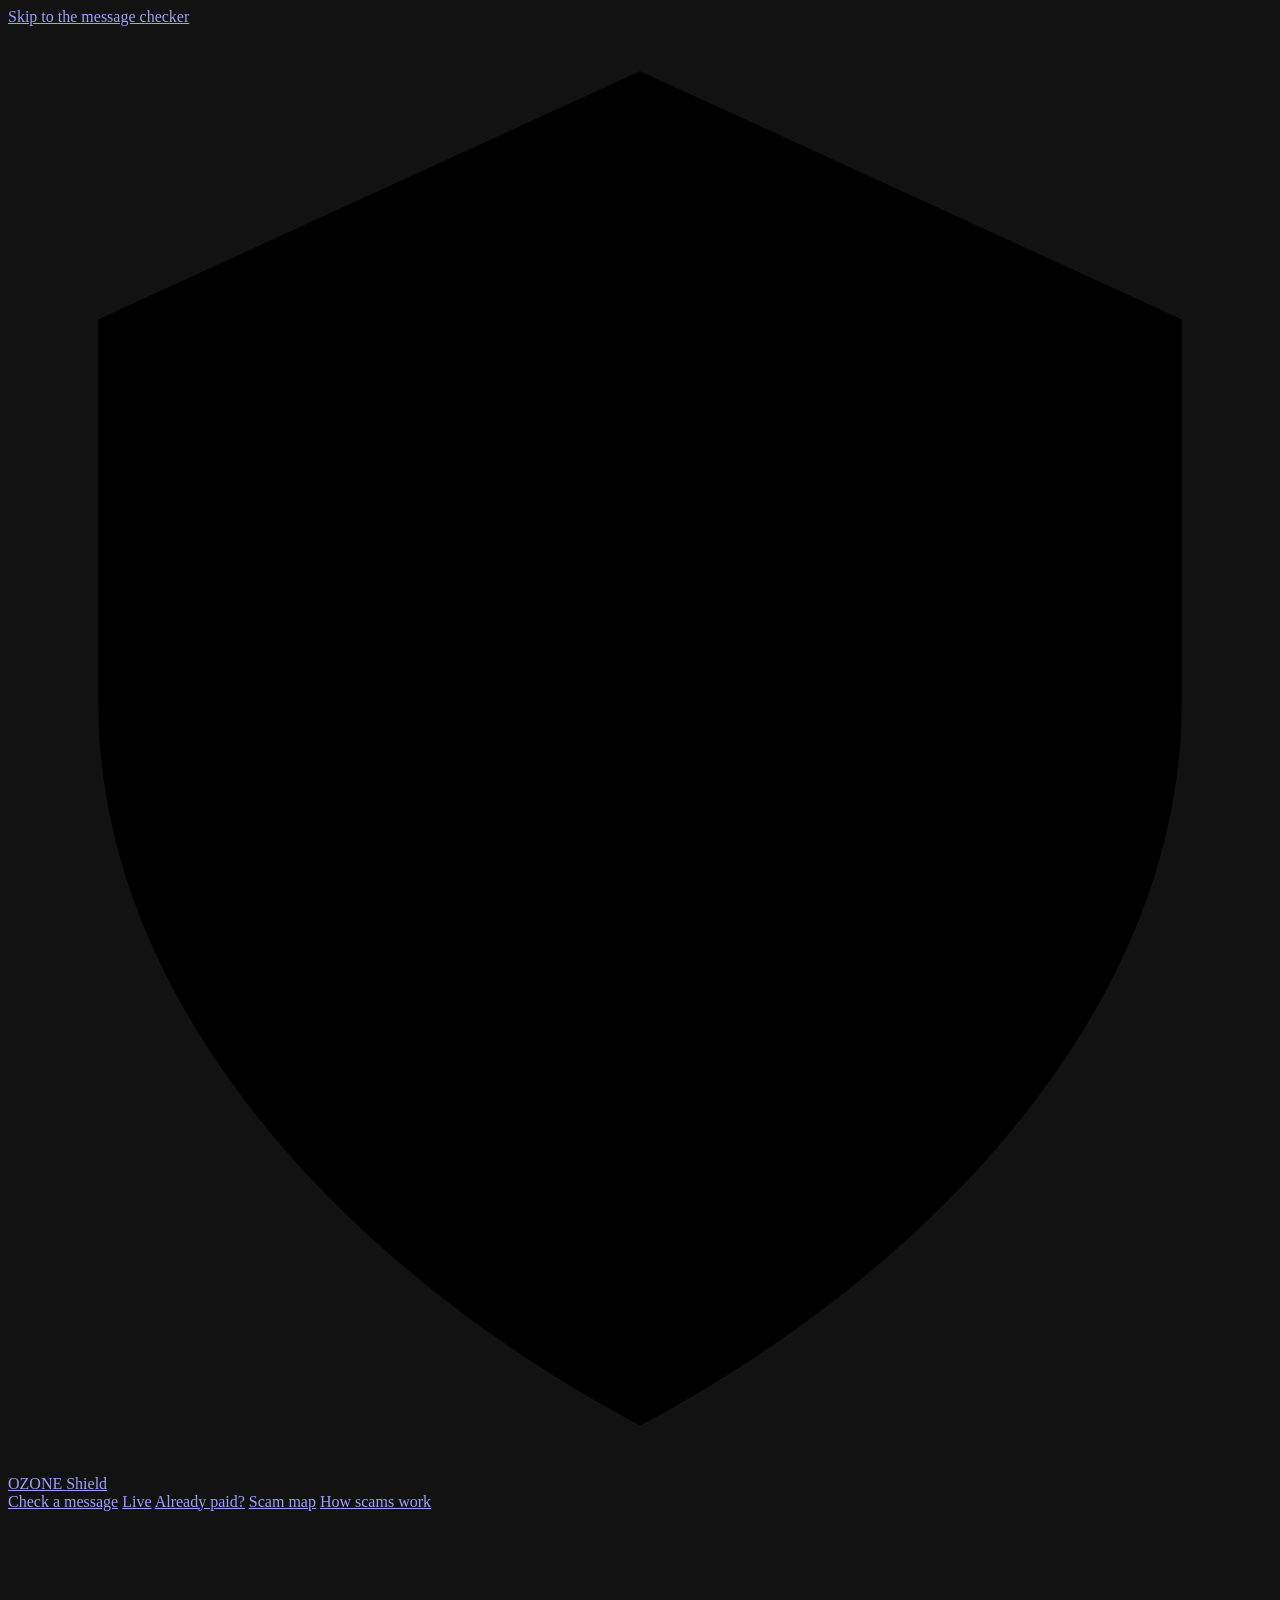
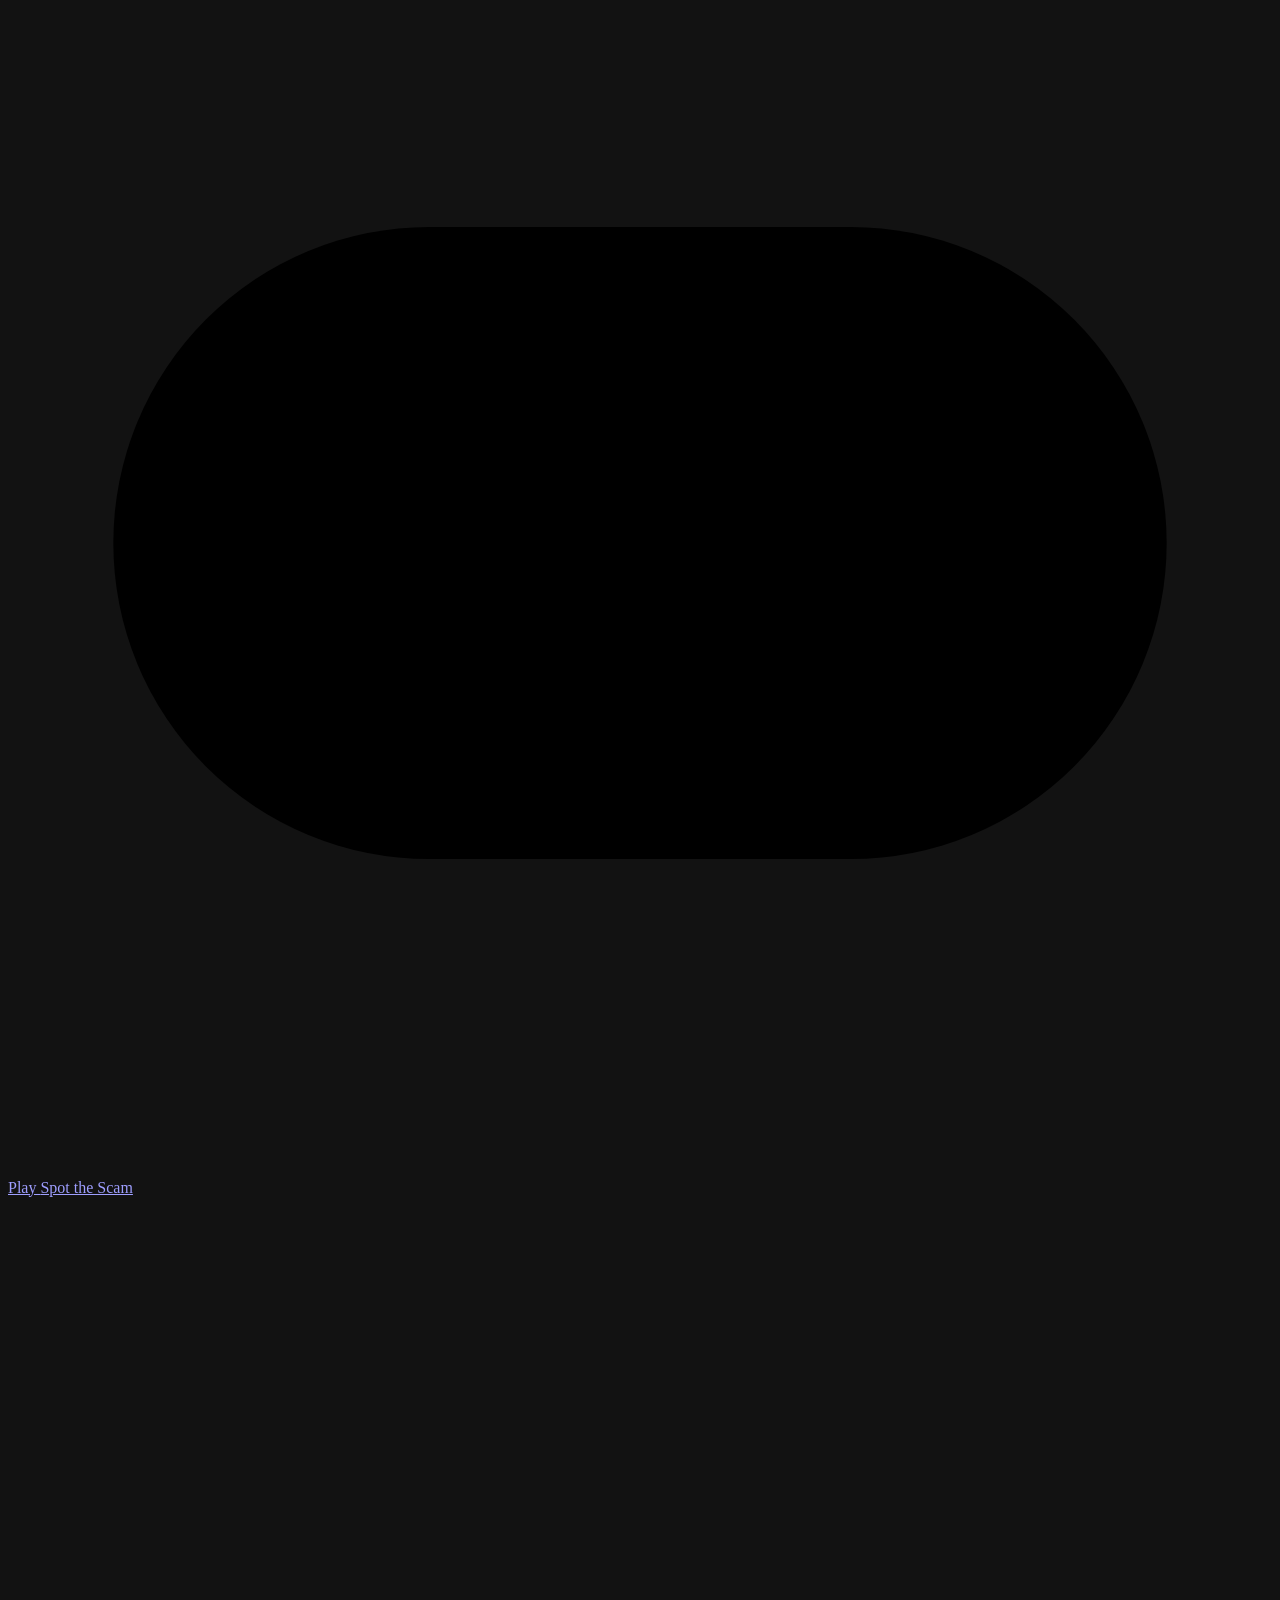
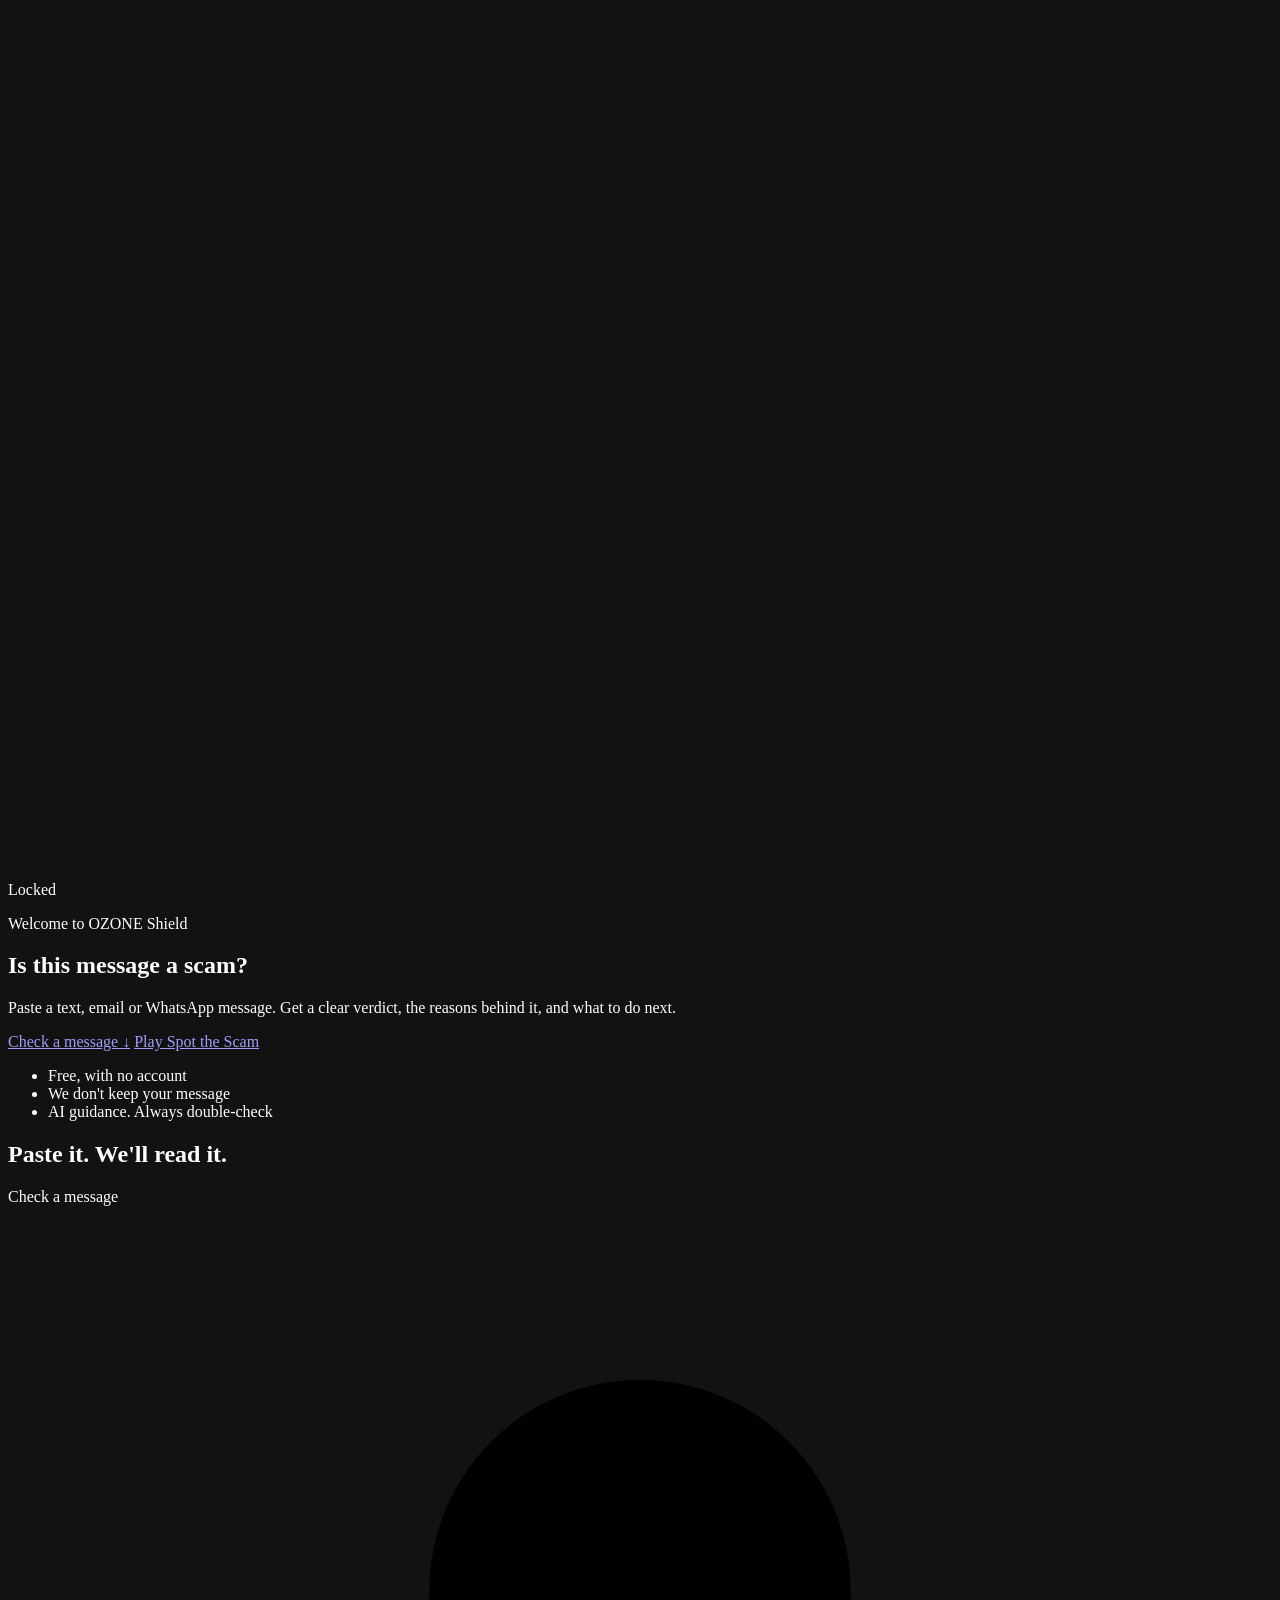
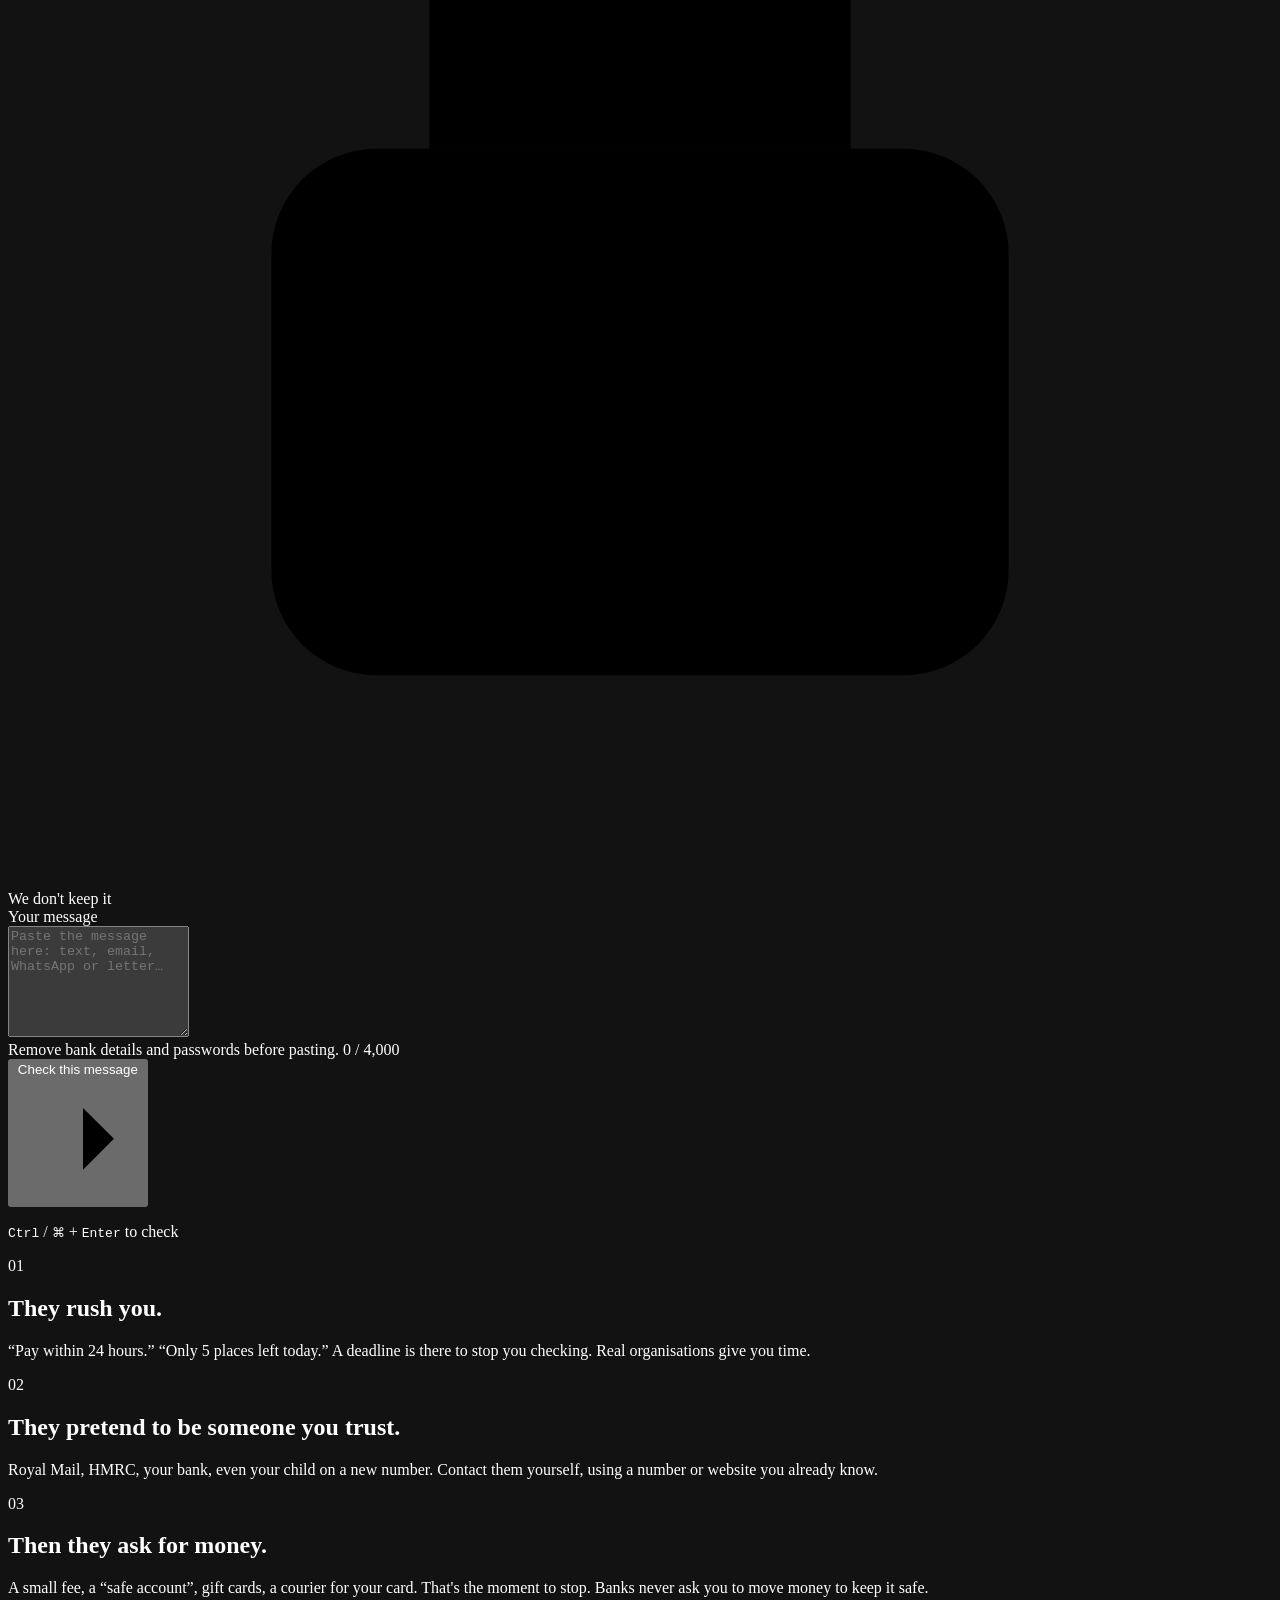
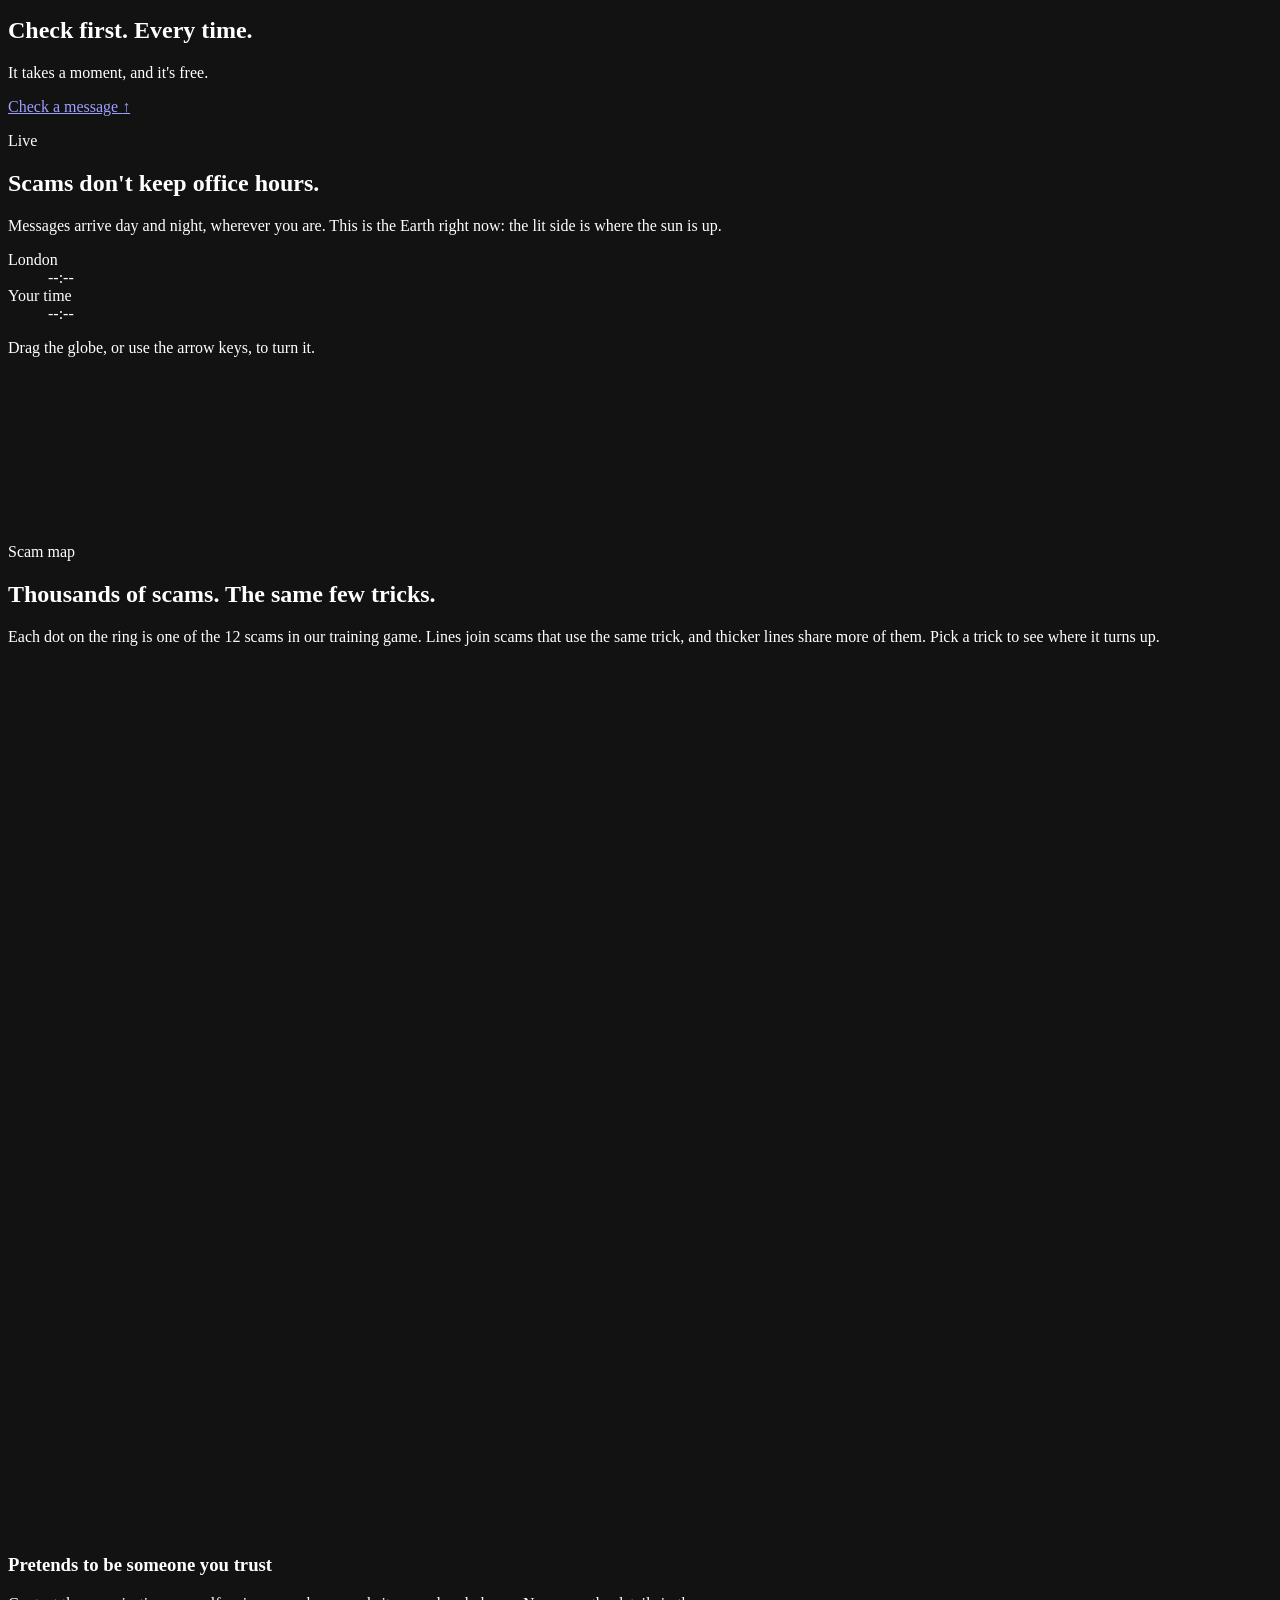
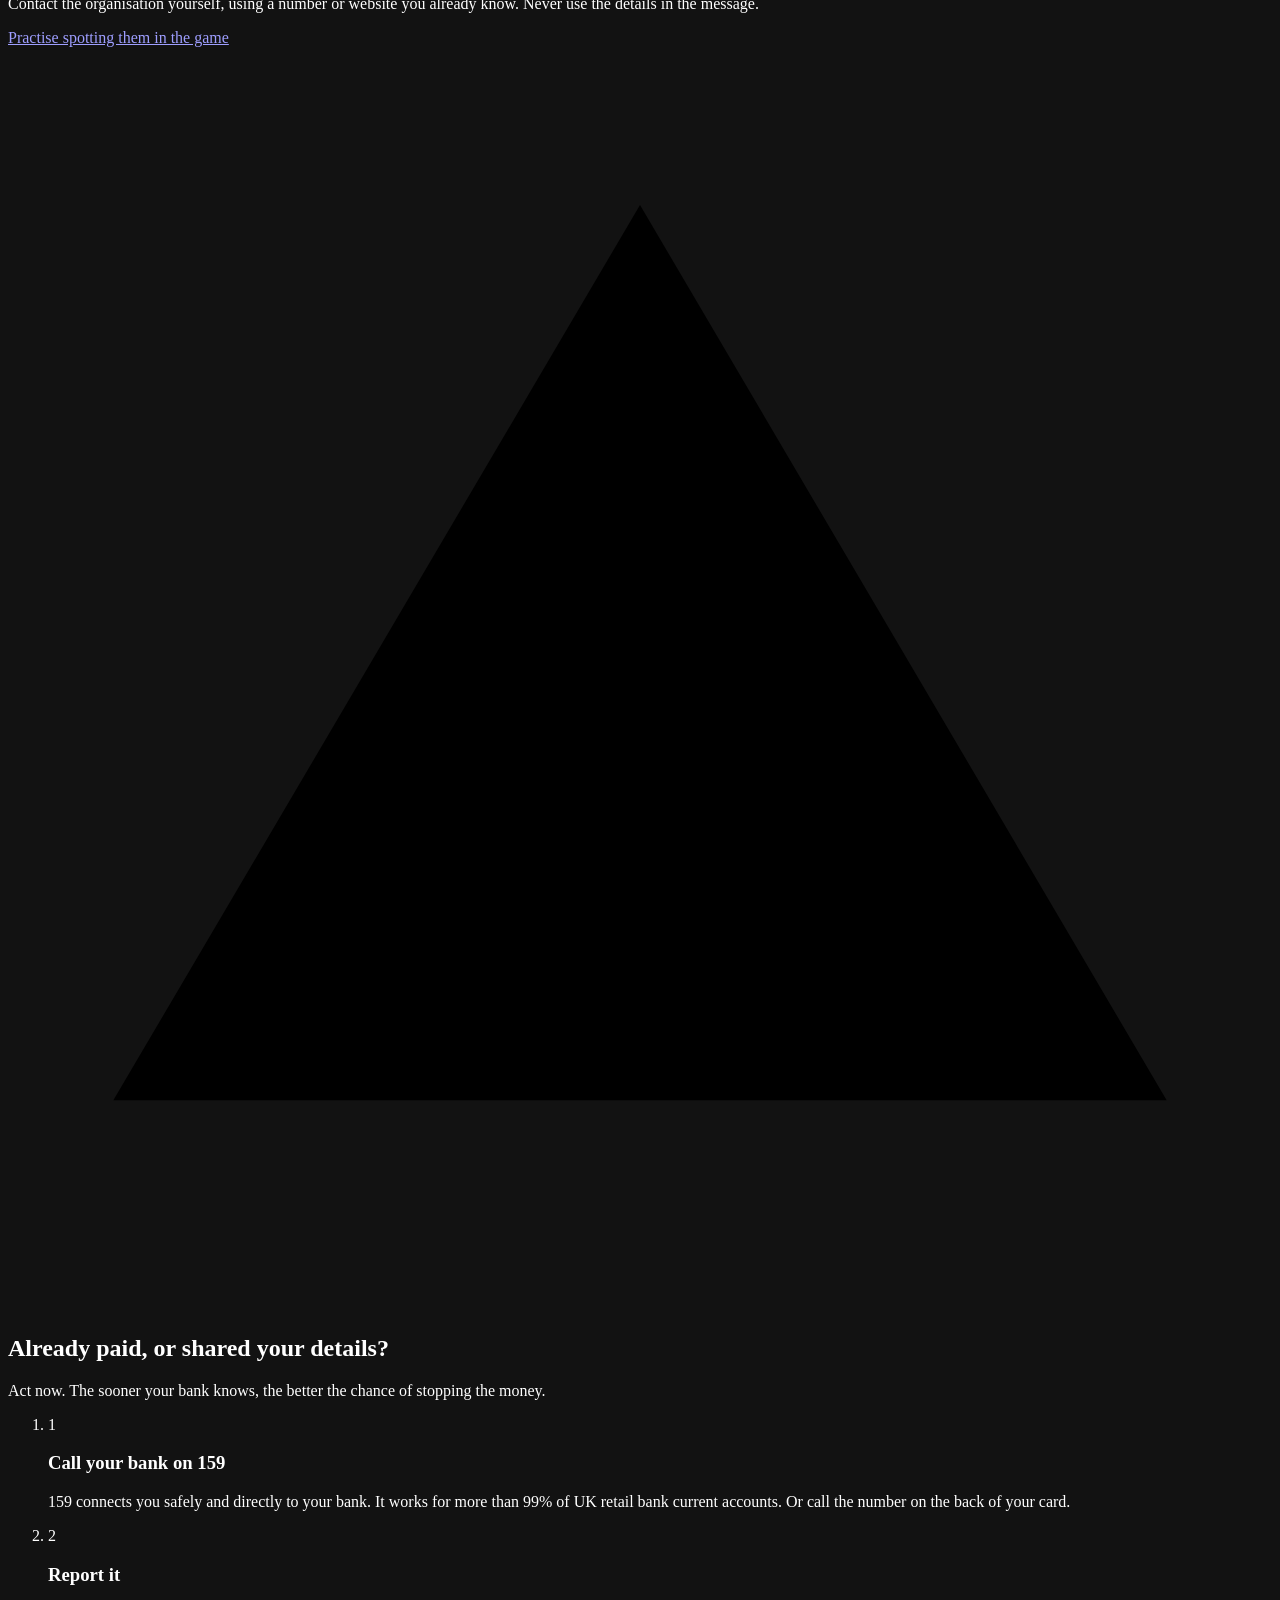
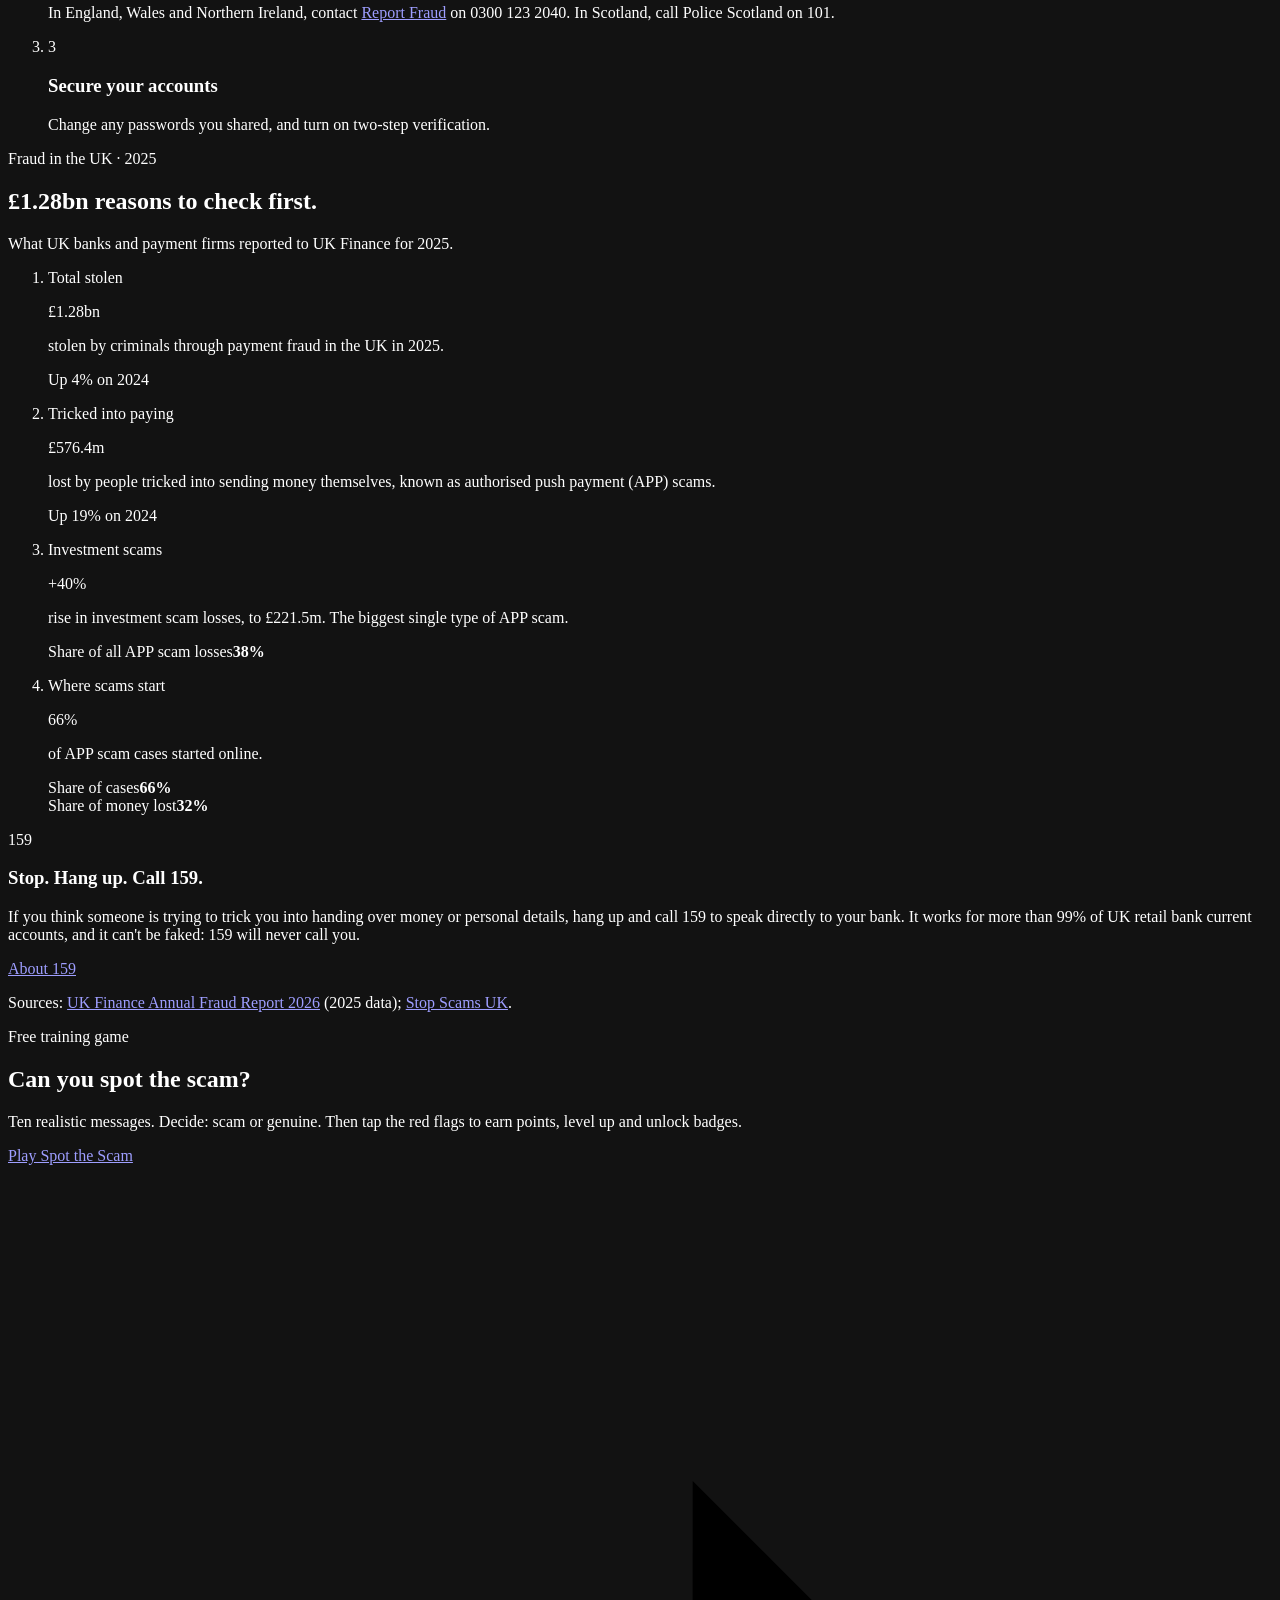
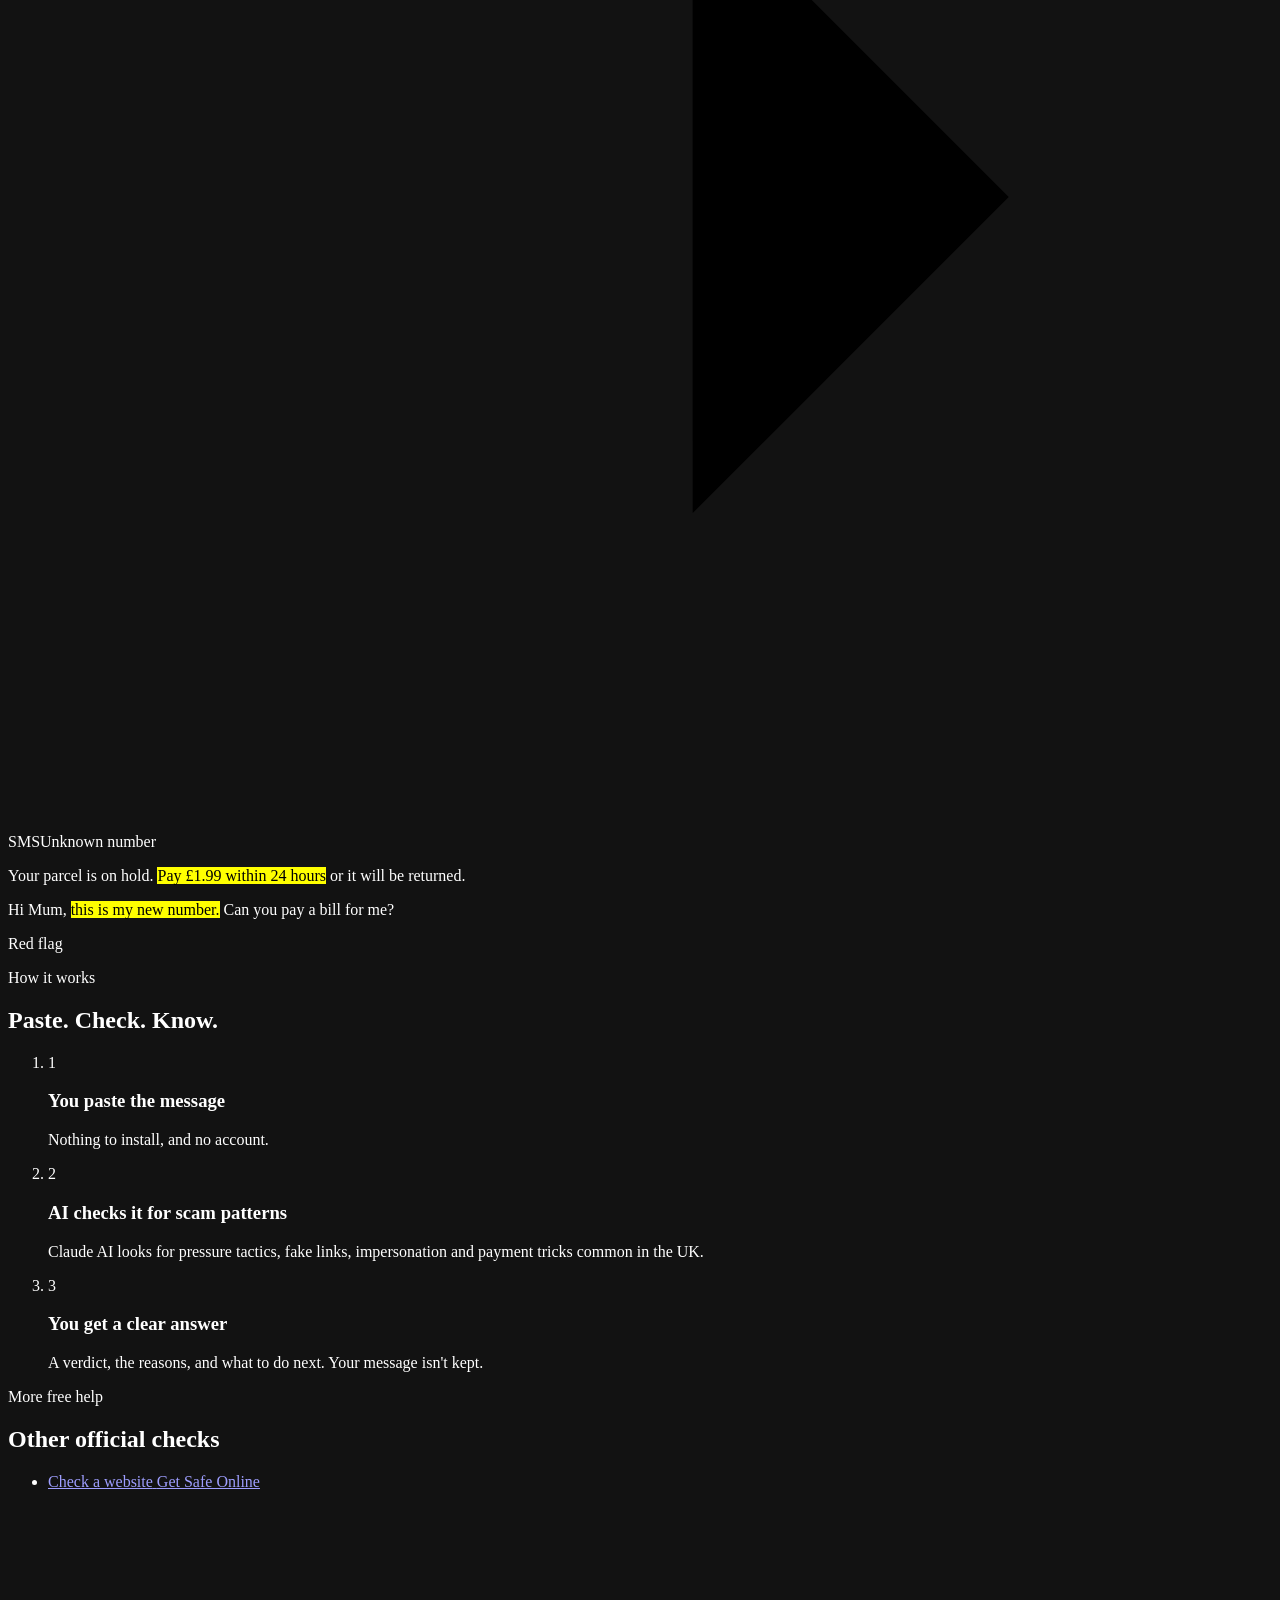
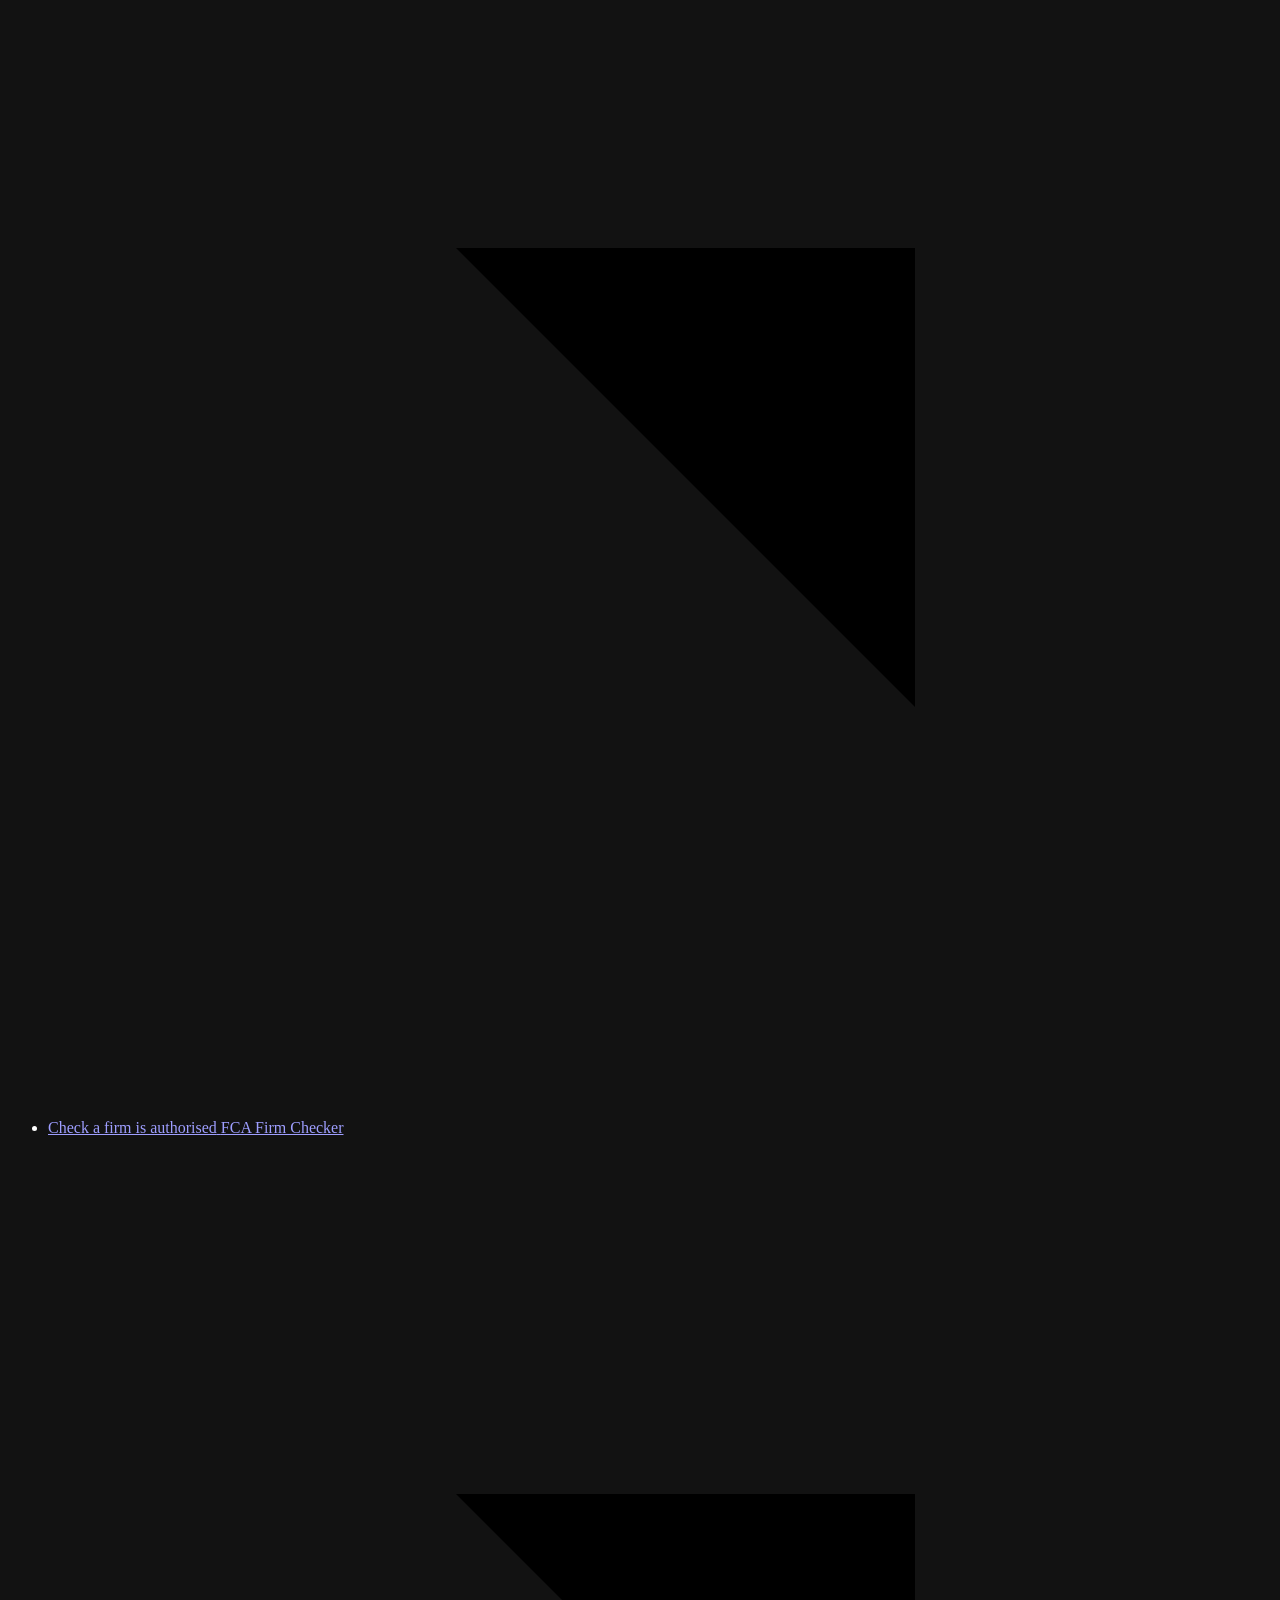
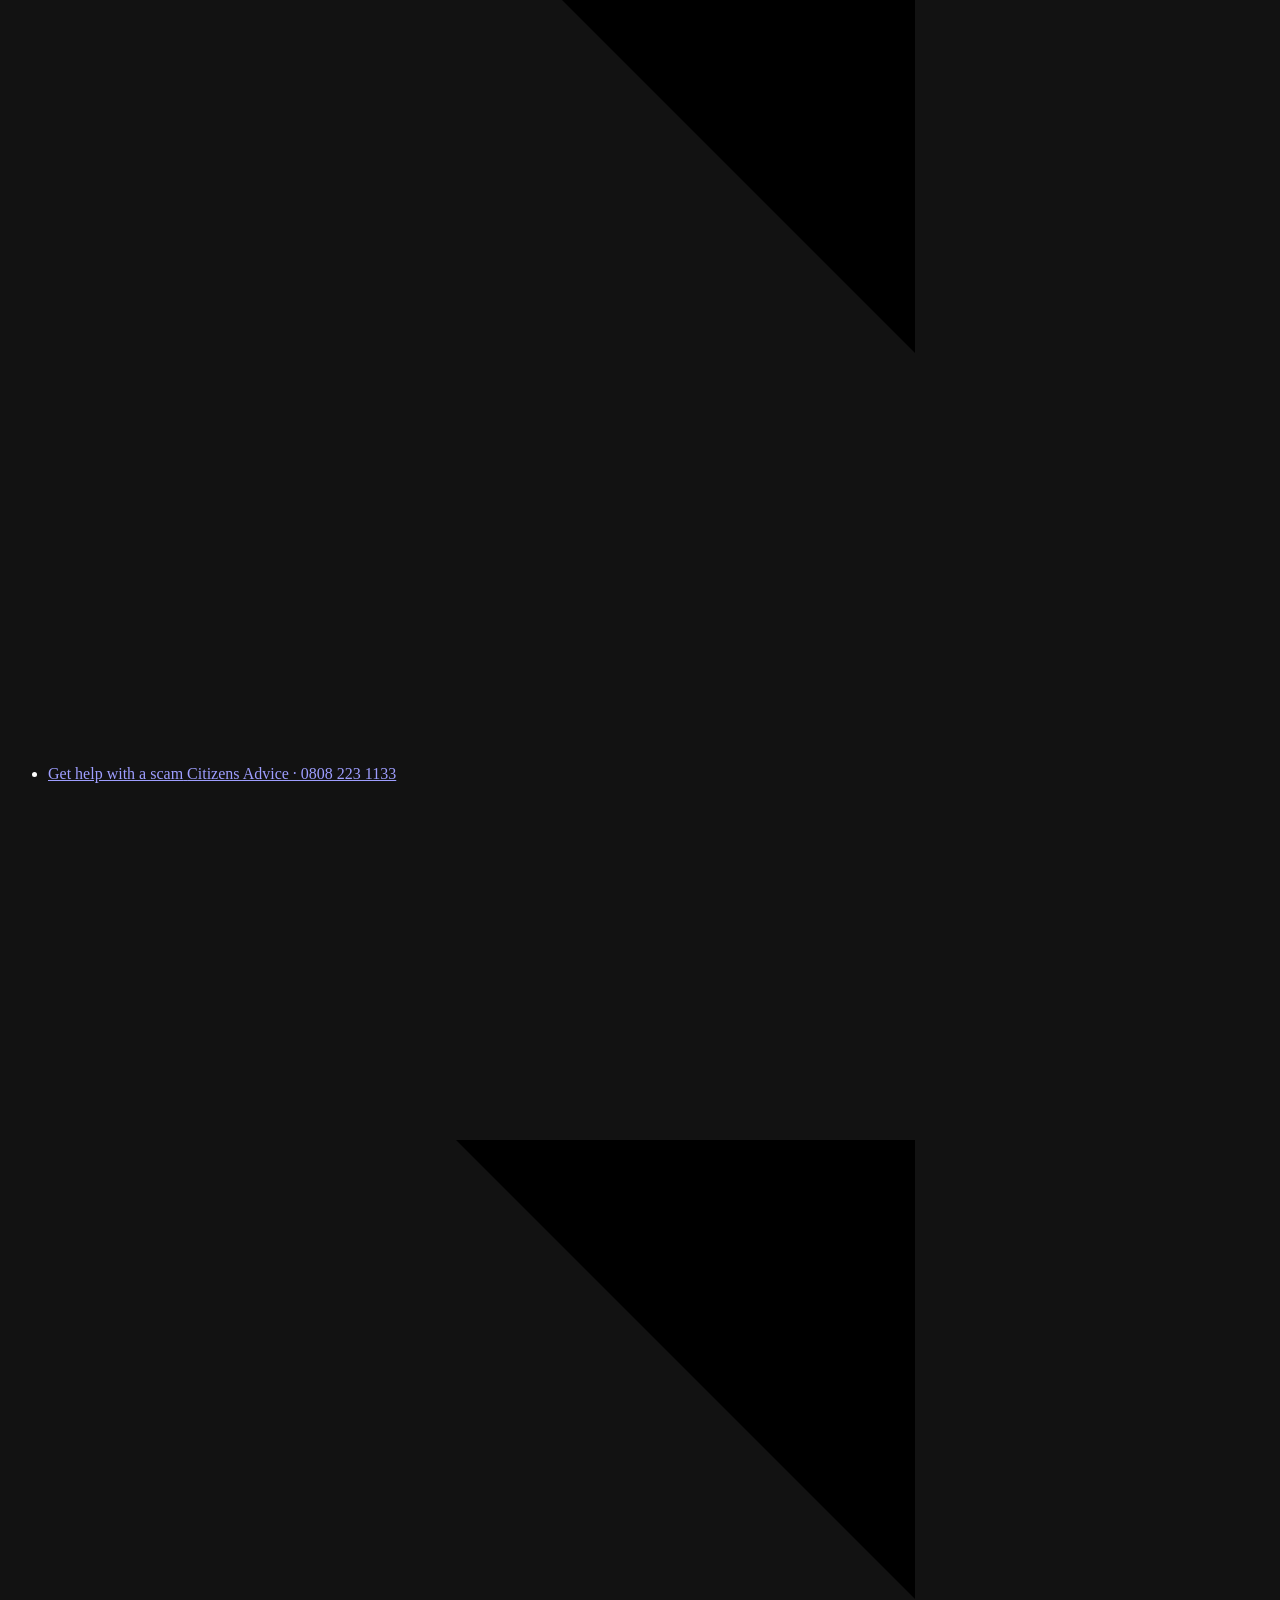
==== commit 036bbf6e: "Open with a vault door, and add a live globe - Opening door: on the first page load of a visit, a cl" ====
--- a/public/index.html
+++ b/public/index.html
@@ -61,6 +61,7 @@
 
   <link rel="preload" href="/fonts/atkinson-next-latin.woff2" as="font" type="font/woff2" crossorigin>
   <link rel="stylesheet" href="/css/site.css">
+  <script src="/js/intro.js"></script>
 </head>
 <body>
   <a class="skip-link" href="#checker">Skip to the message checker</a>
@@ -76,6 +77,7 @@
       </a>
       <nav class="site-nav" aria-label="Main">
         <a href="#checker">Check a message</a>
+        <a href="#live">Live</a>
         <a href="#help">Already paid?</a>
         <a href="#scamMap">Scam map</a>
         <a href="#decoder">How scams work</a>
@@ -100,7 +102,7 @@
         </div>
 
         <div class="story-chapters">
-          <div class="chapter ch-hero" data-mode="lock">
+          <div class="chapter ch-hero" data-mode="welcome">
             <p class="eyebrow"><span class="live-dot" aria-hidden="true"></span>Welcome to OZONE Shield</p>
             <h1 id="hero-title">Is this message a scam?</h1>
             <p class="lead">Paste a text, email or WhatsApp message. Get a clear verdict, the reasons behind it, and what to do next.</p>
@@ -235,6 +237,25 @@
             <p class="ch-text">It takes a moment, and it's free.</p>
             <div class="cta-row"><a class="btn-mono btn-mono-solid" href="#checker">Check a message <span aria-hidden="true">↑</span></a></div>
           </div>
+        </div>
+      </div>
+    </section>
+
+    <!-- LIVE GLOBE -->
+    <section class="section live" id="live" aria-labelledby="live-title">
+      <div class="container live-grid">
+        <div class="live-copy" data-reveal>
+          <p class="eyebrow"><span class="live-dot" aria-hidden="true"></span>Live</p>
+          <h2 id="live-title">Scams don't keep office hours.</h2>
+          <p class="section-sub">Messages arrive day and night, wherever you are. This is the Earth right now: the lit side is where the sun is up.</p>
+          <dl class="live-stats">
+            <div><dt>London</dt><dd><span id="londonTime">--:--</span> <span class="live-sun" id="londonSun"></span></dd></div>
+            <div><dt>Your time</dt><dd id="yourTime">--:--</dd></div>
+          </dl>
+          <p class="live-hint">Drag the globe, or use the arrow keys, to turn it.</p>
+        </div>
+        <div class="globe-wrap">
+          <canvas id="globe" tabindex="0" role="img" aria-label="Globe showing where it is day and night right now, with London marked"></canvas>
         </div>
       </div>
     </section>
@@ -555,6 +576,8 @@
   </footer>
 
   <script src="/js/instrument.js"></script>
+  <script src="/js/globe-data.js"></script>
+  <script src="/js/globe.js"></script>
   <script src="/js/scam-map.js"></script>
   <script src="/js/site.js"></script>
   <script src="https://challenges.cloudflare.com/turnstile/v0/api.js?render=explicit&onload=onTurnstileLoad" async defer></script>
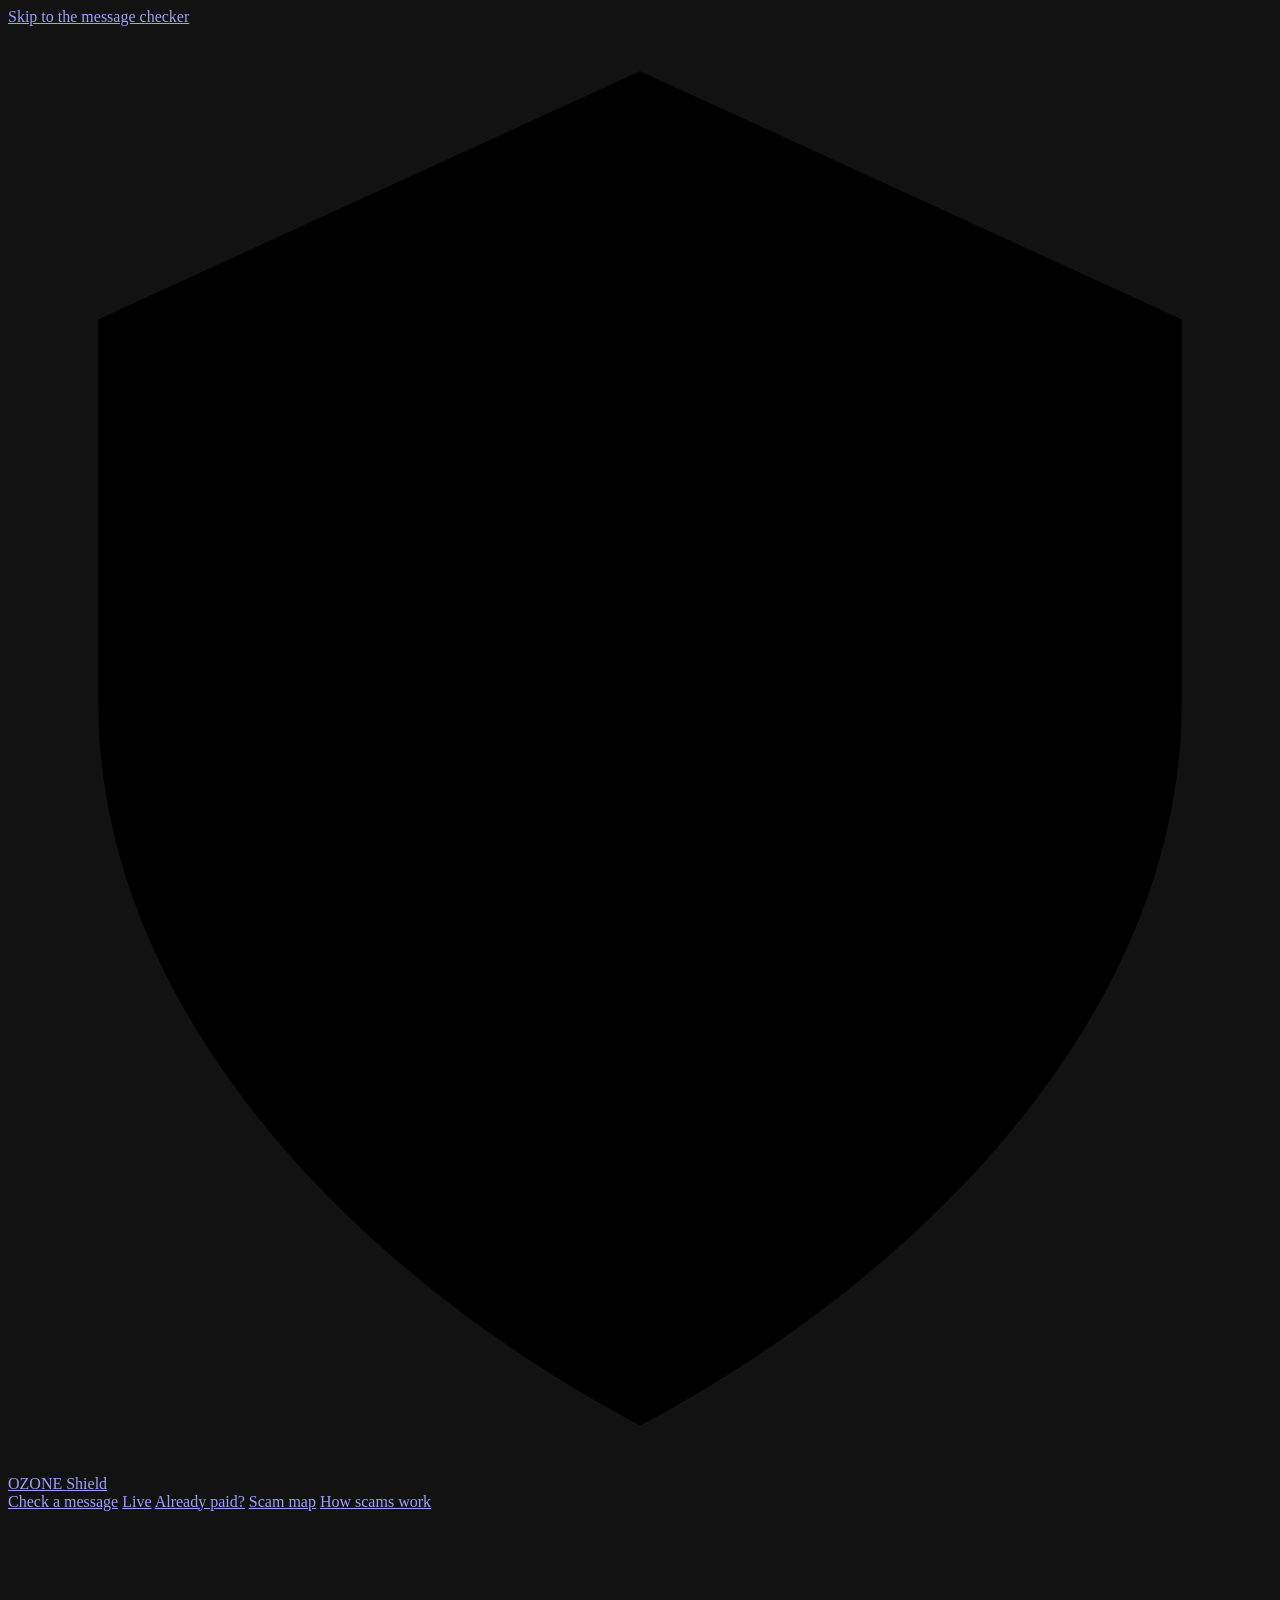
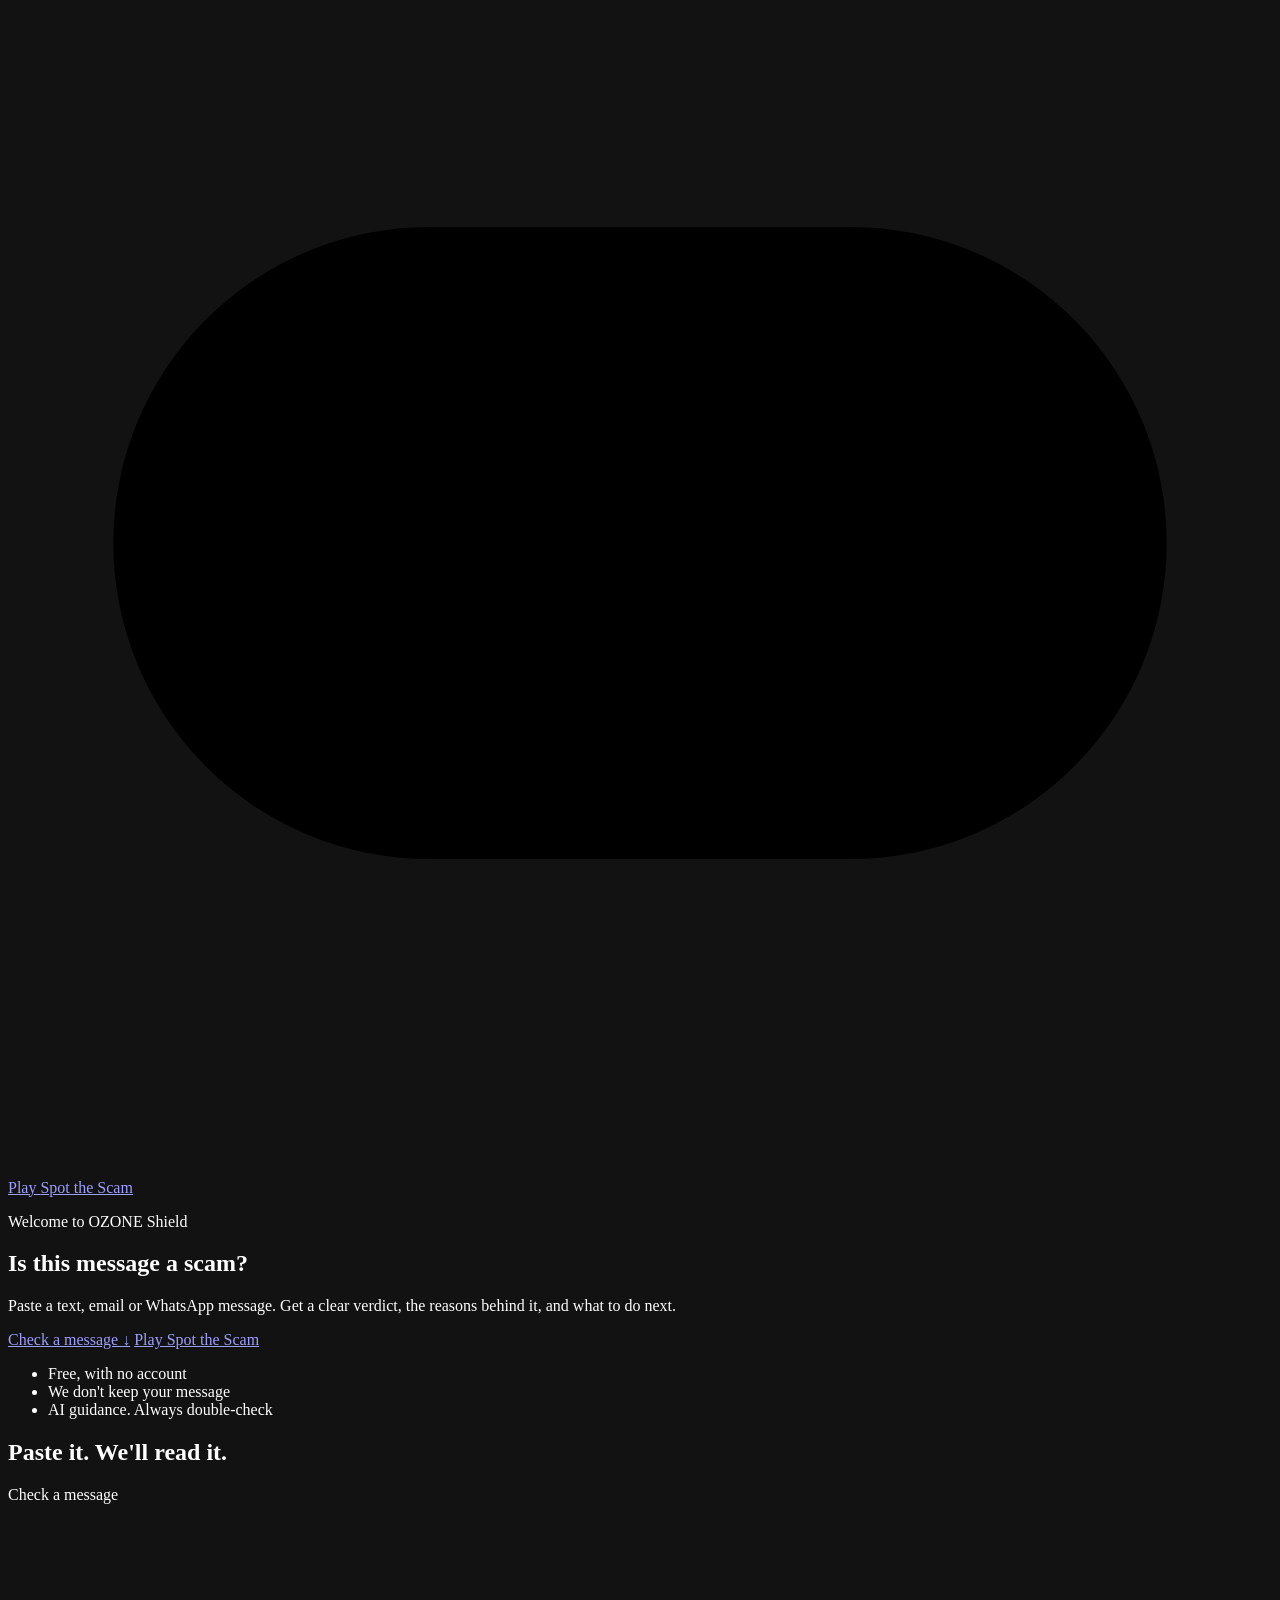
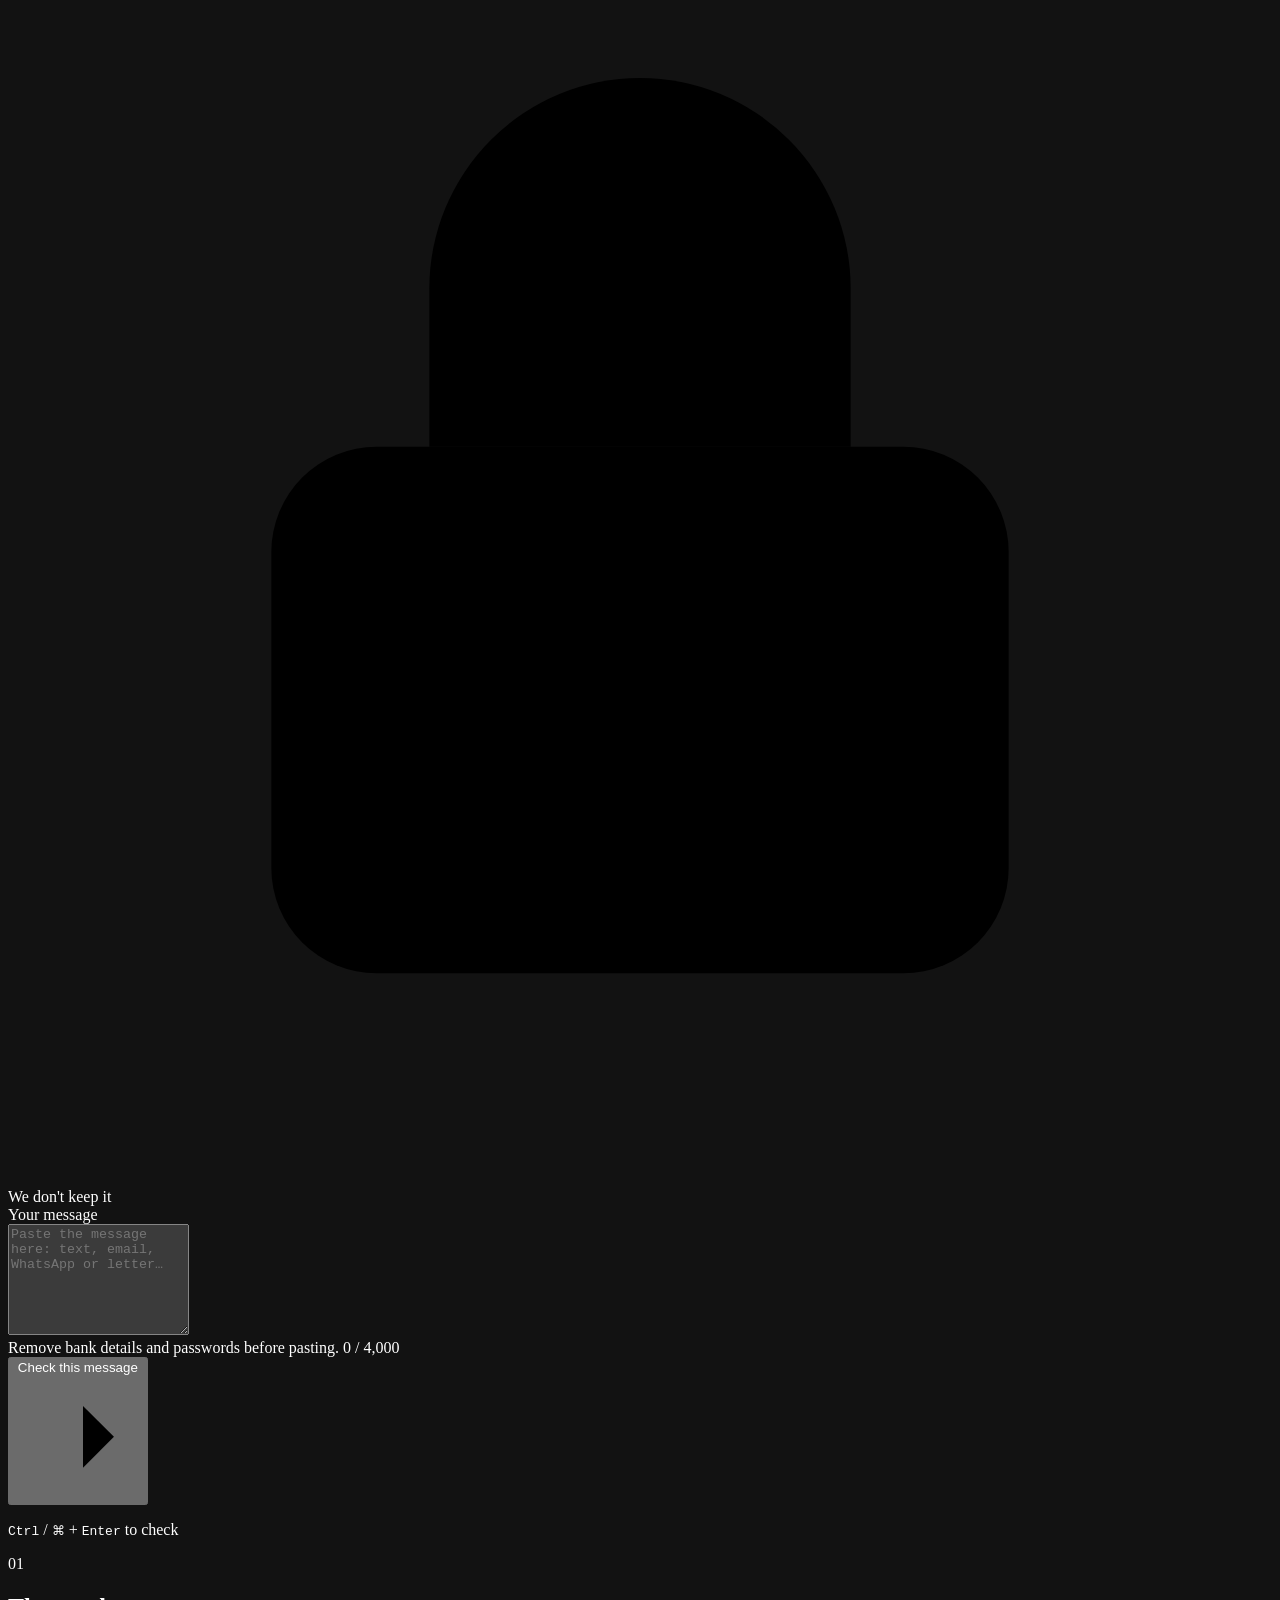
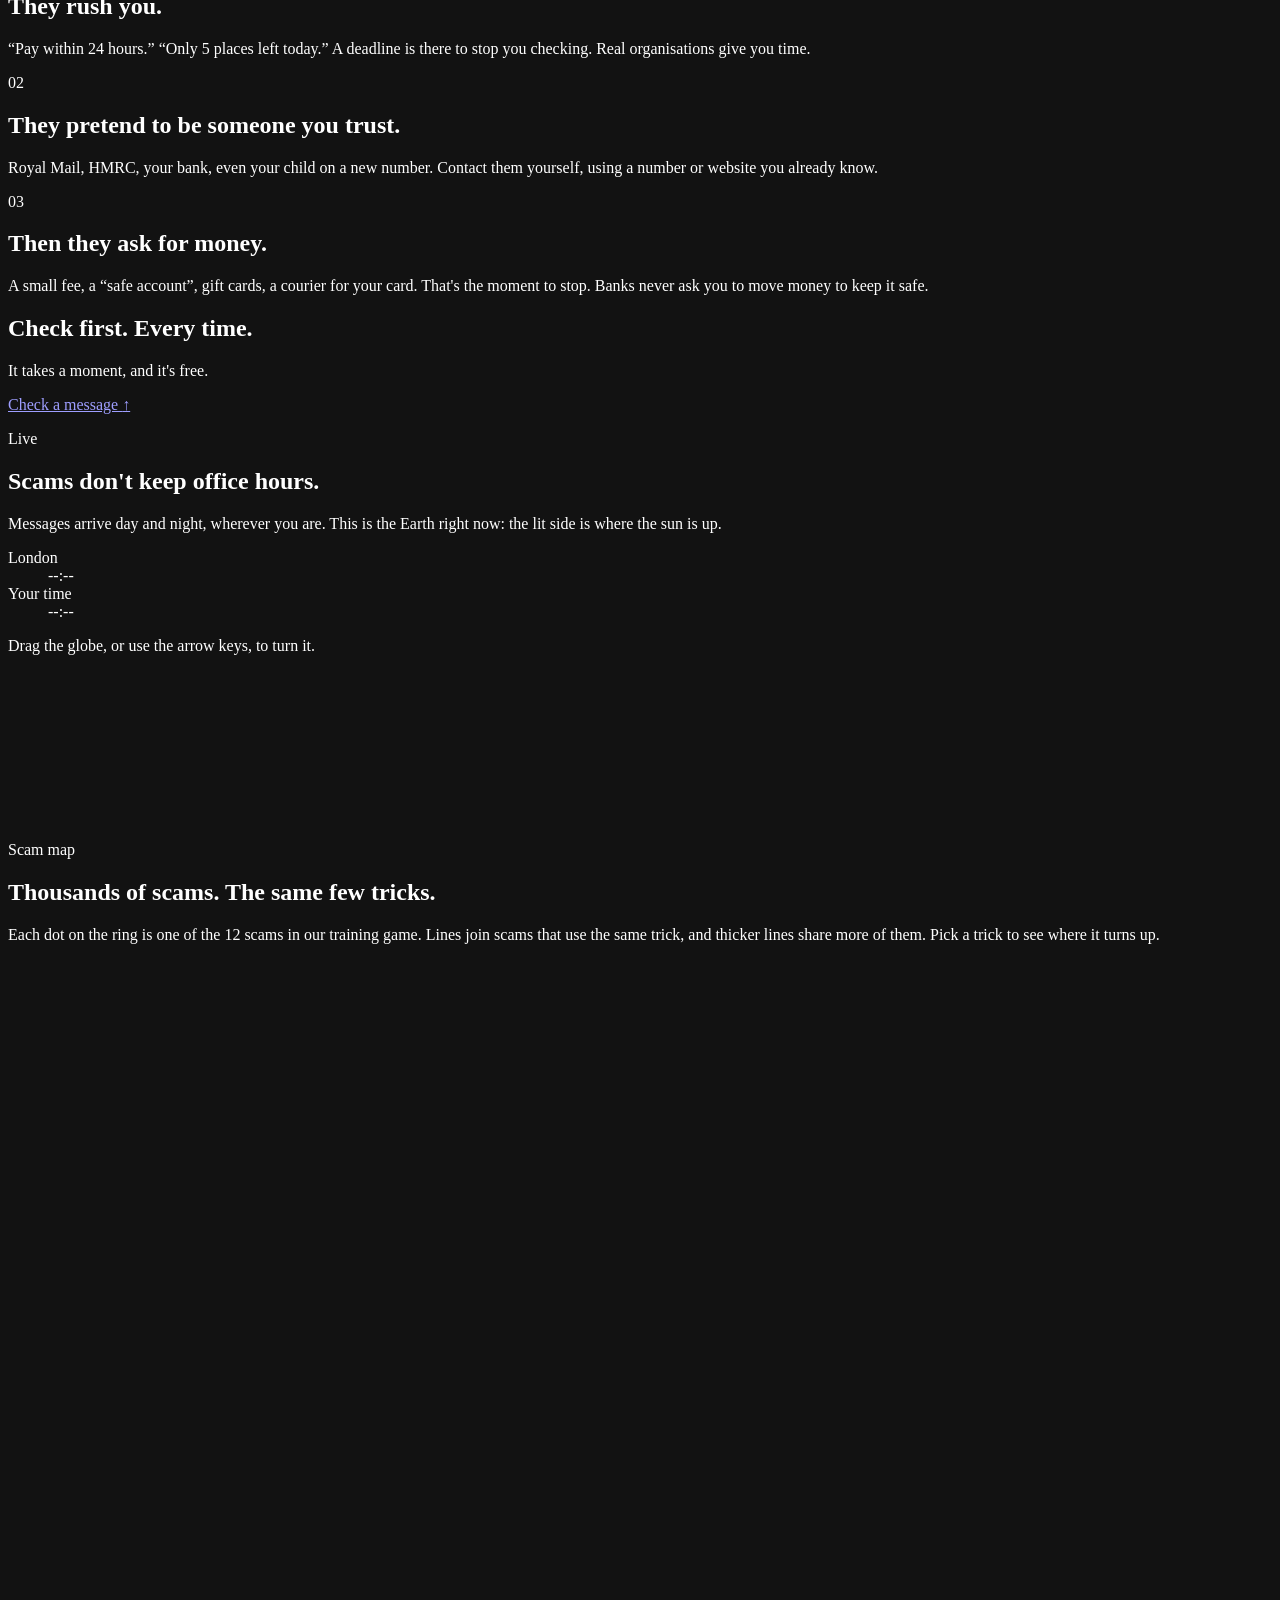
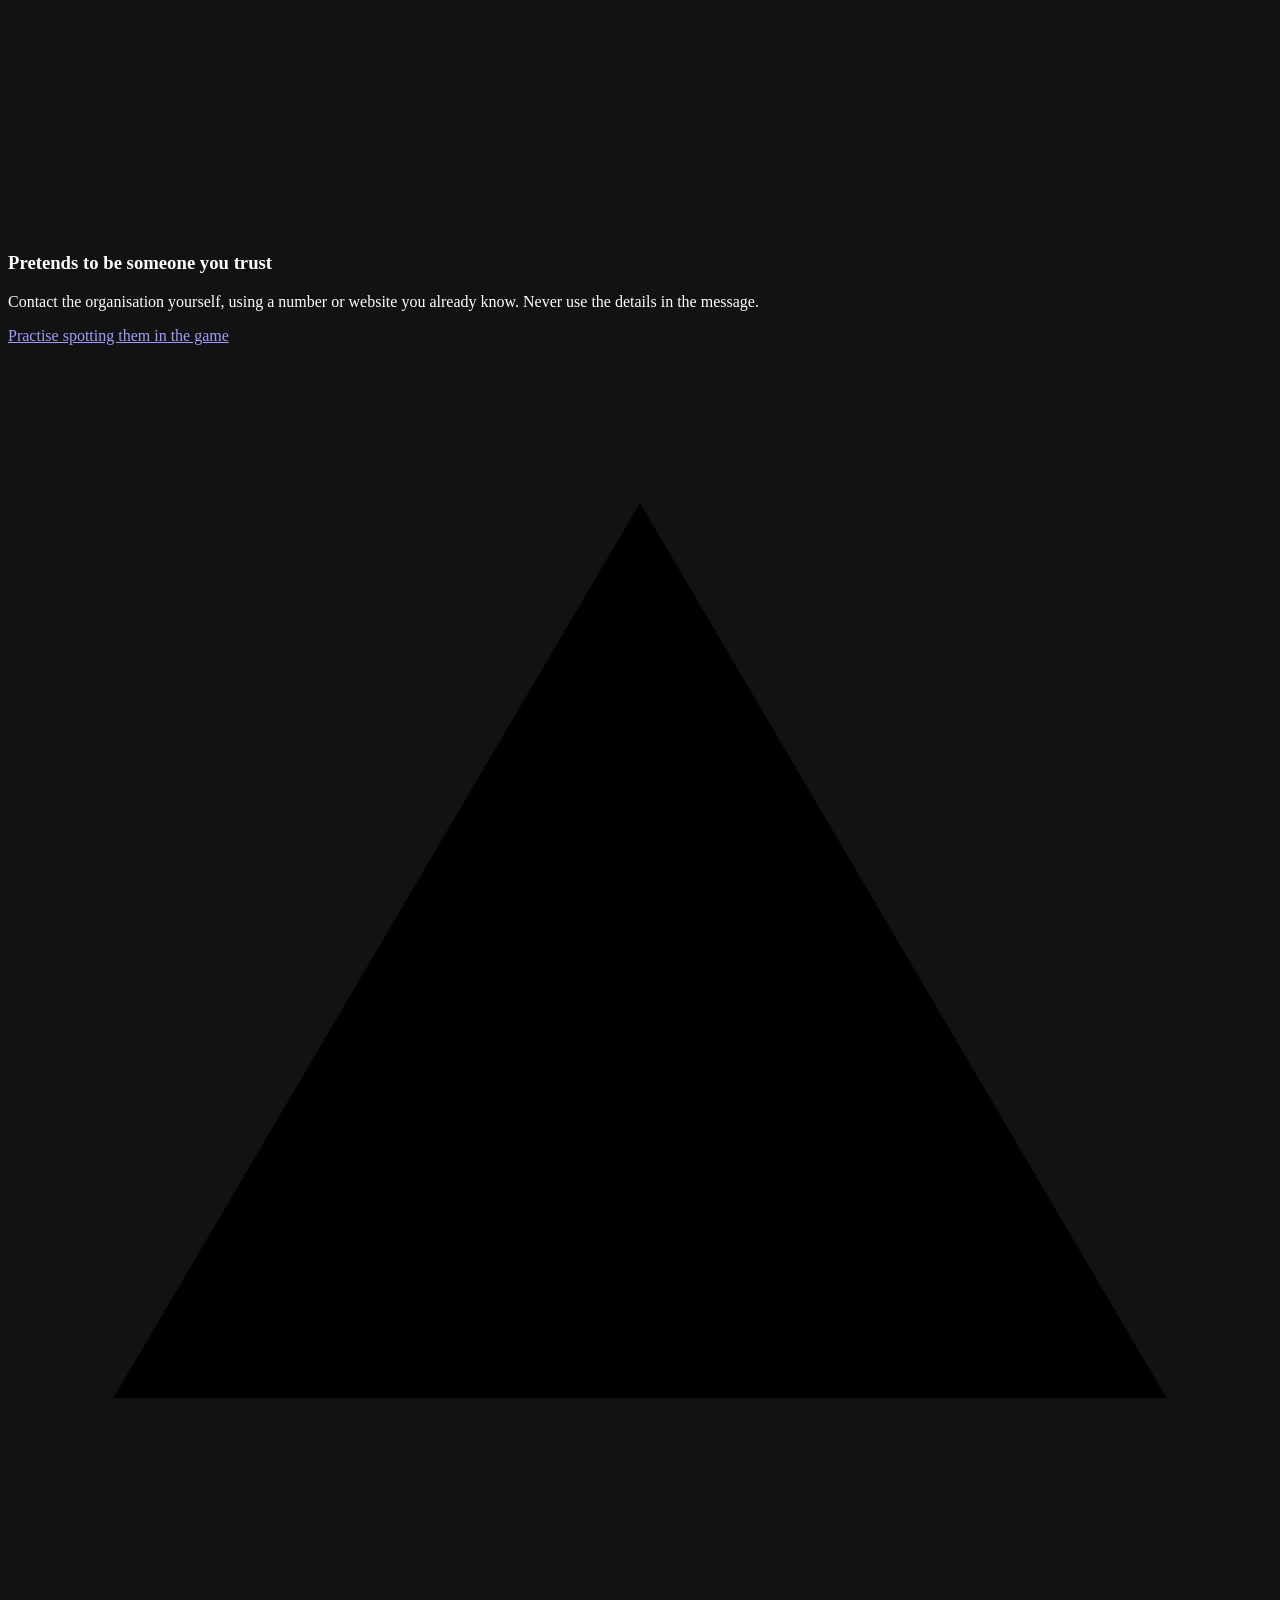
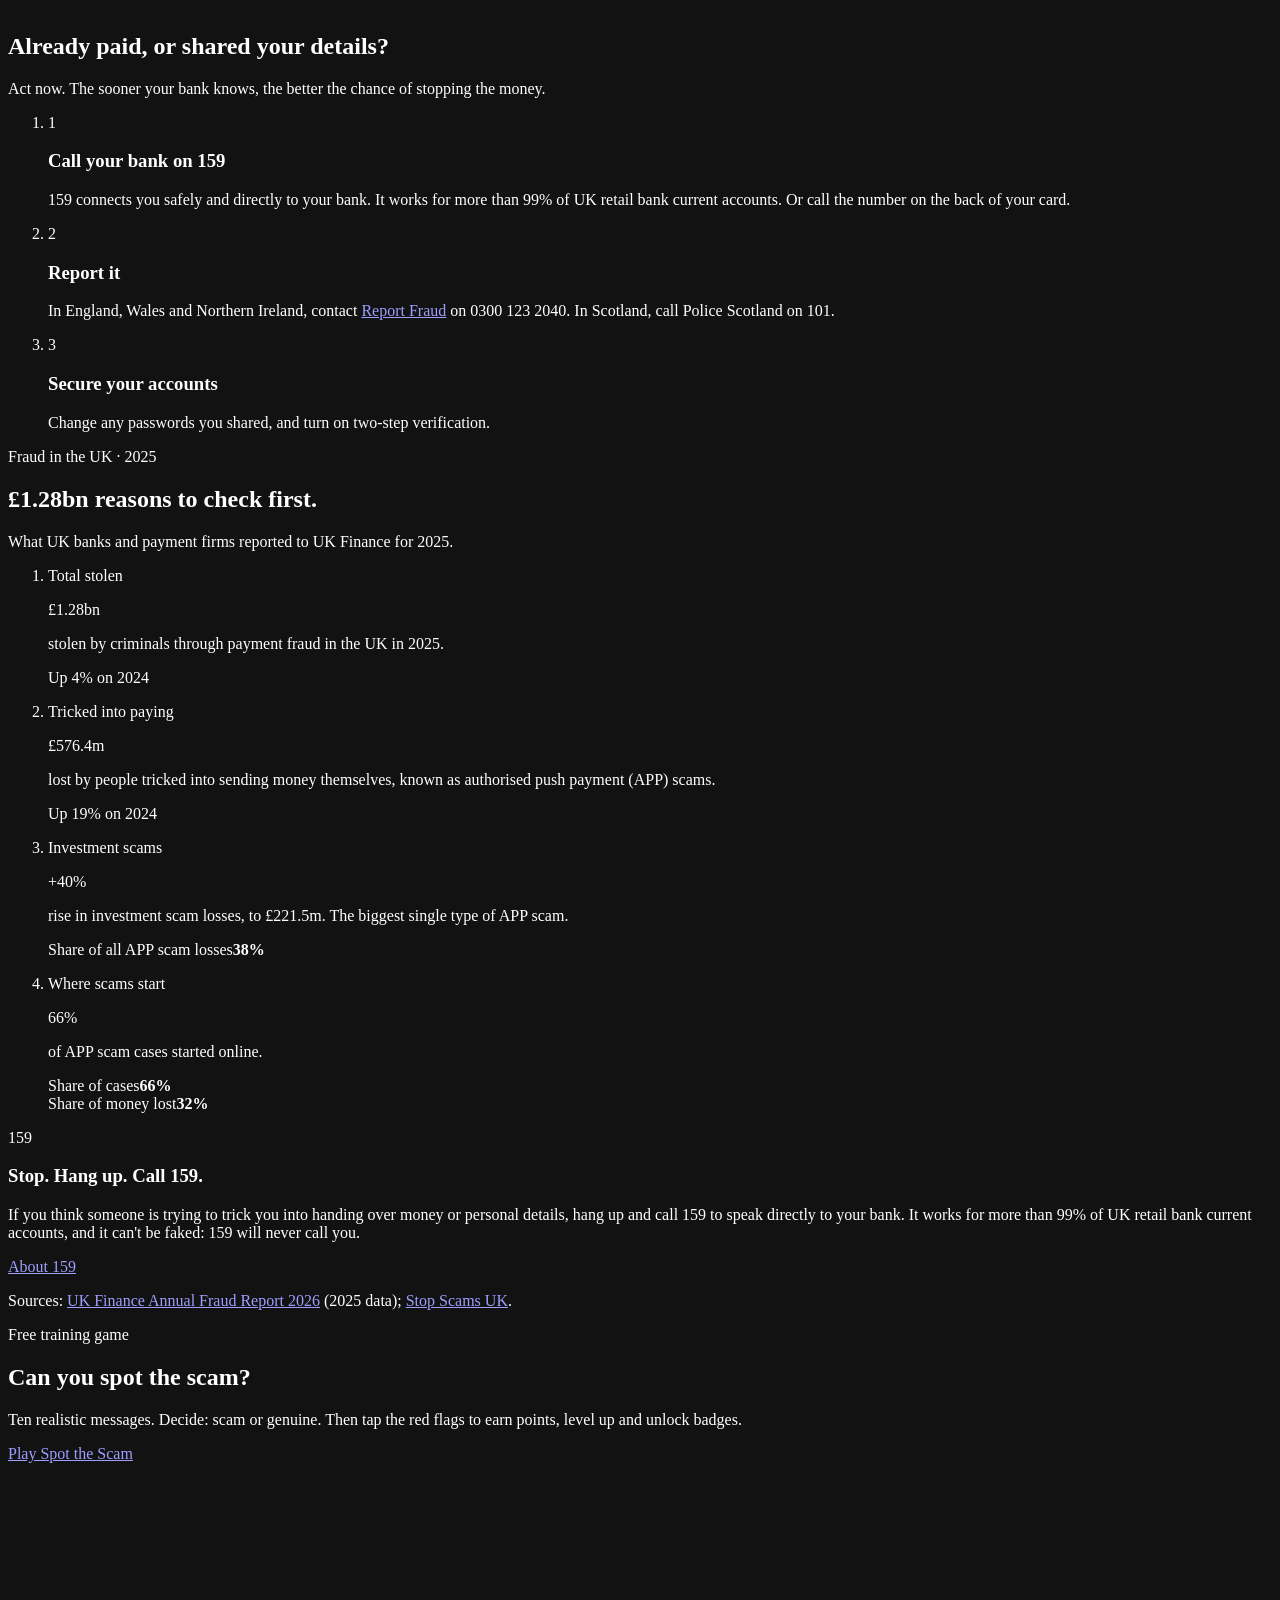
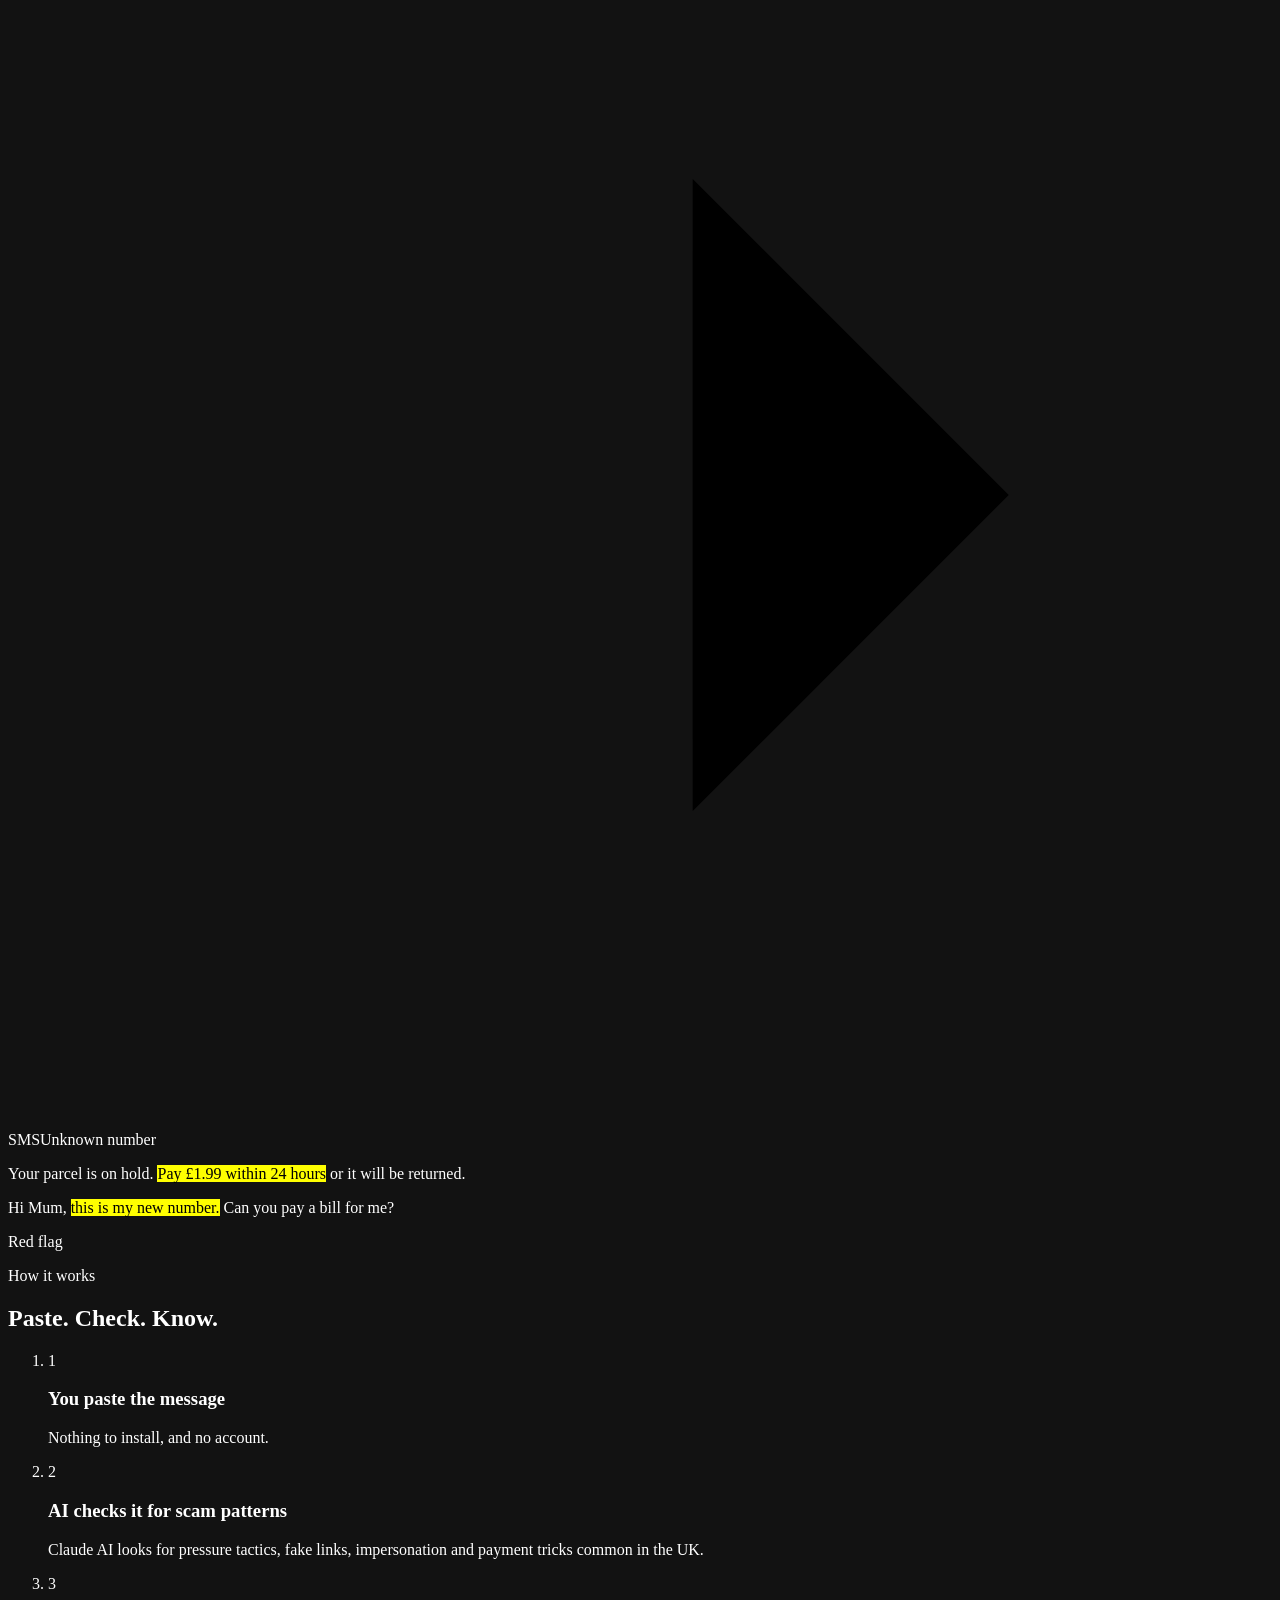
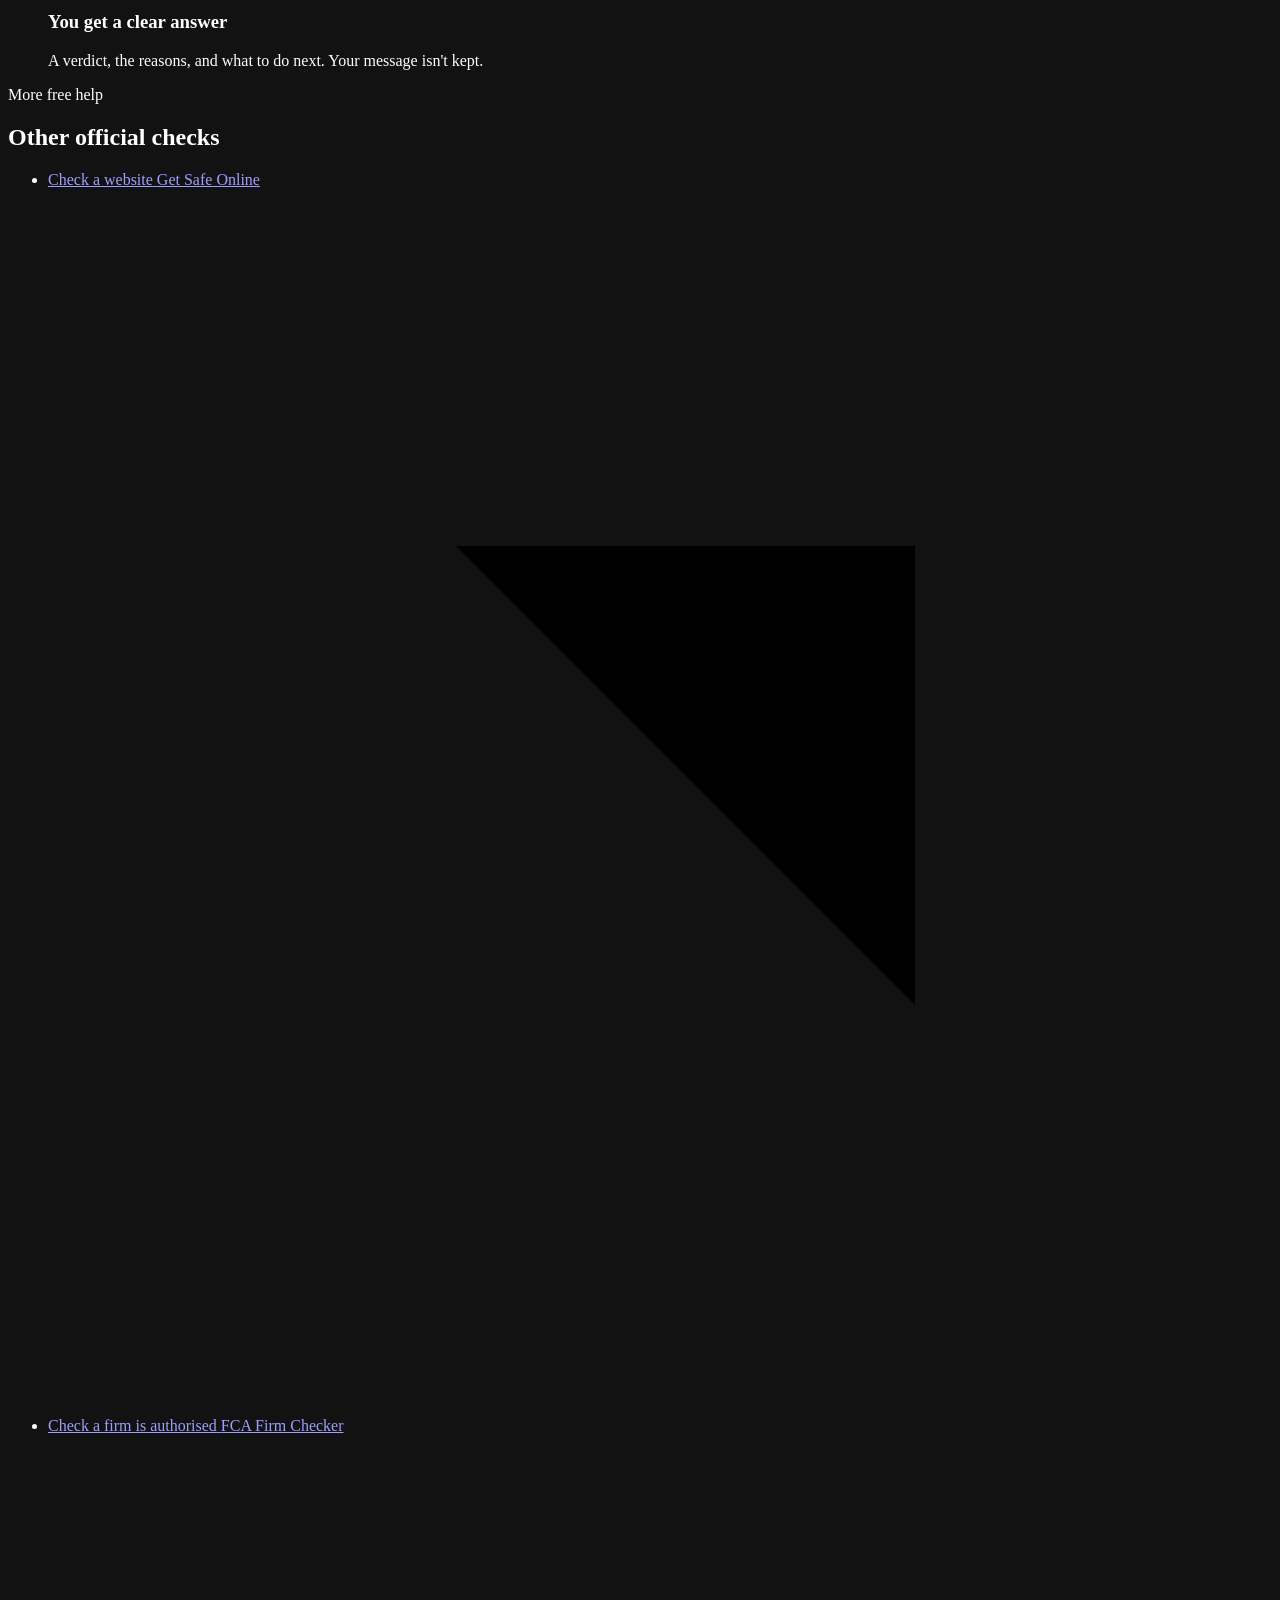
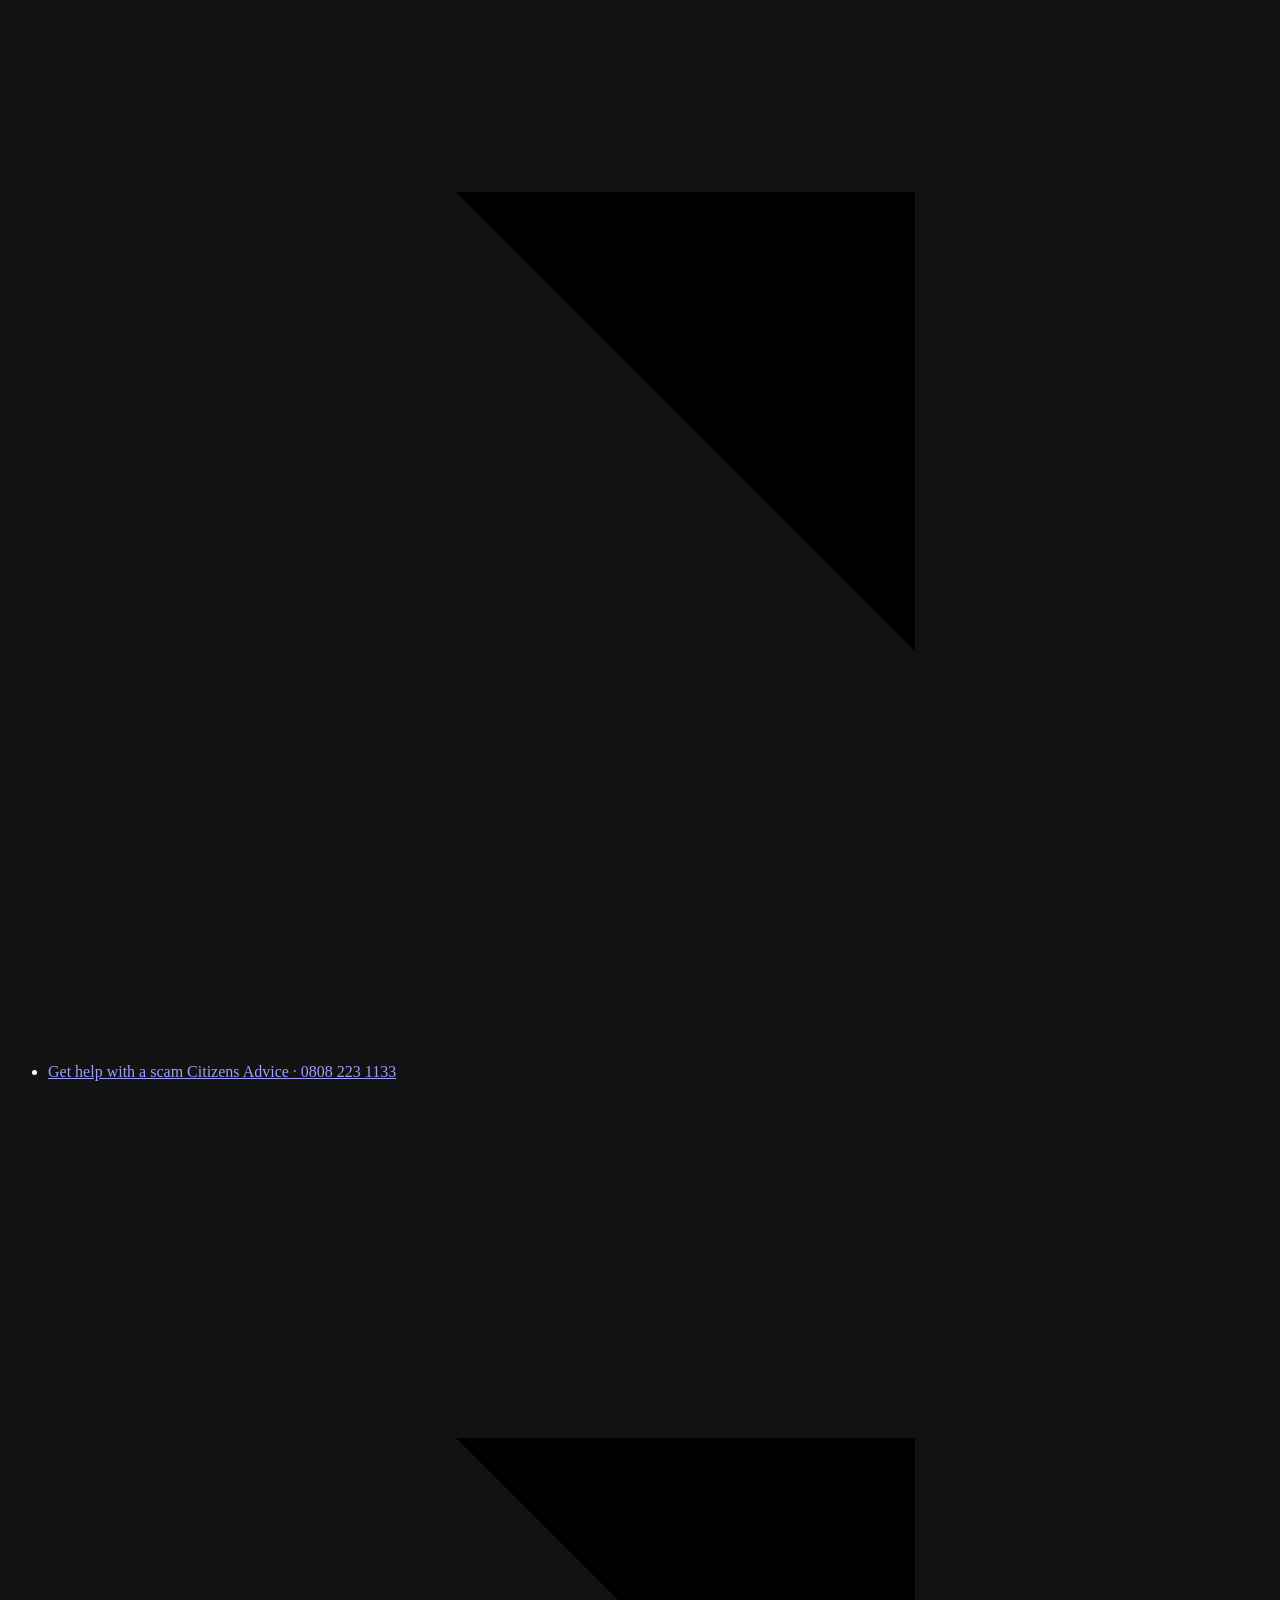
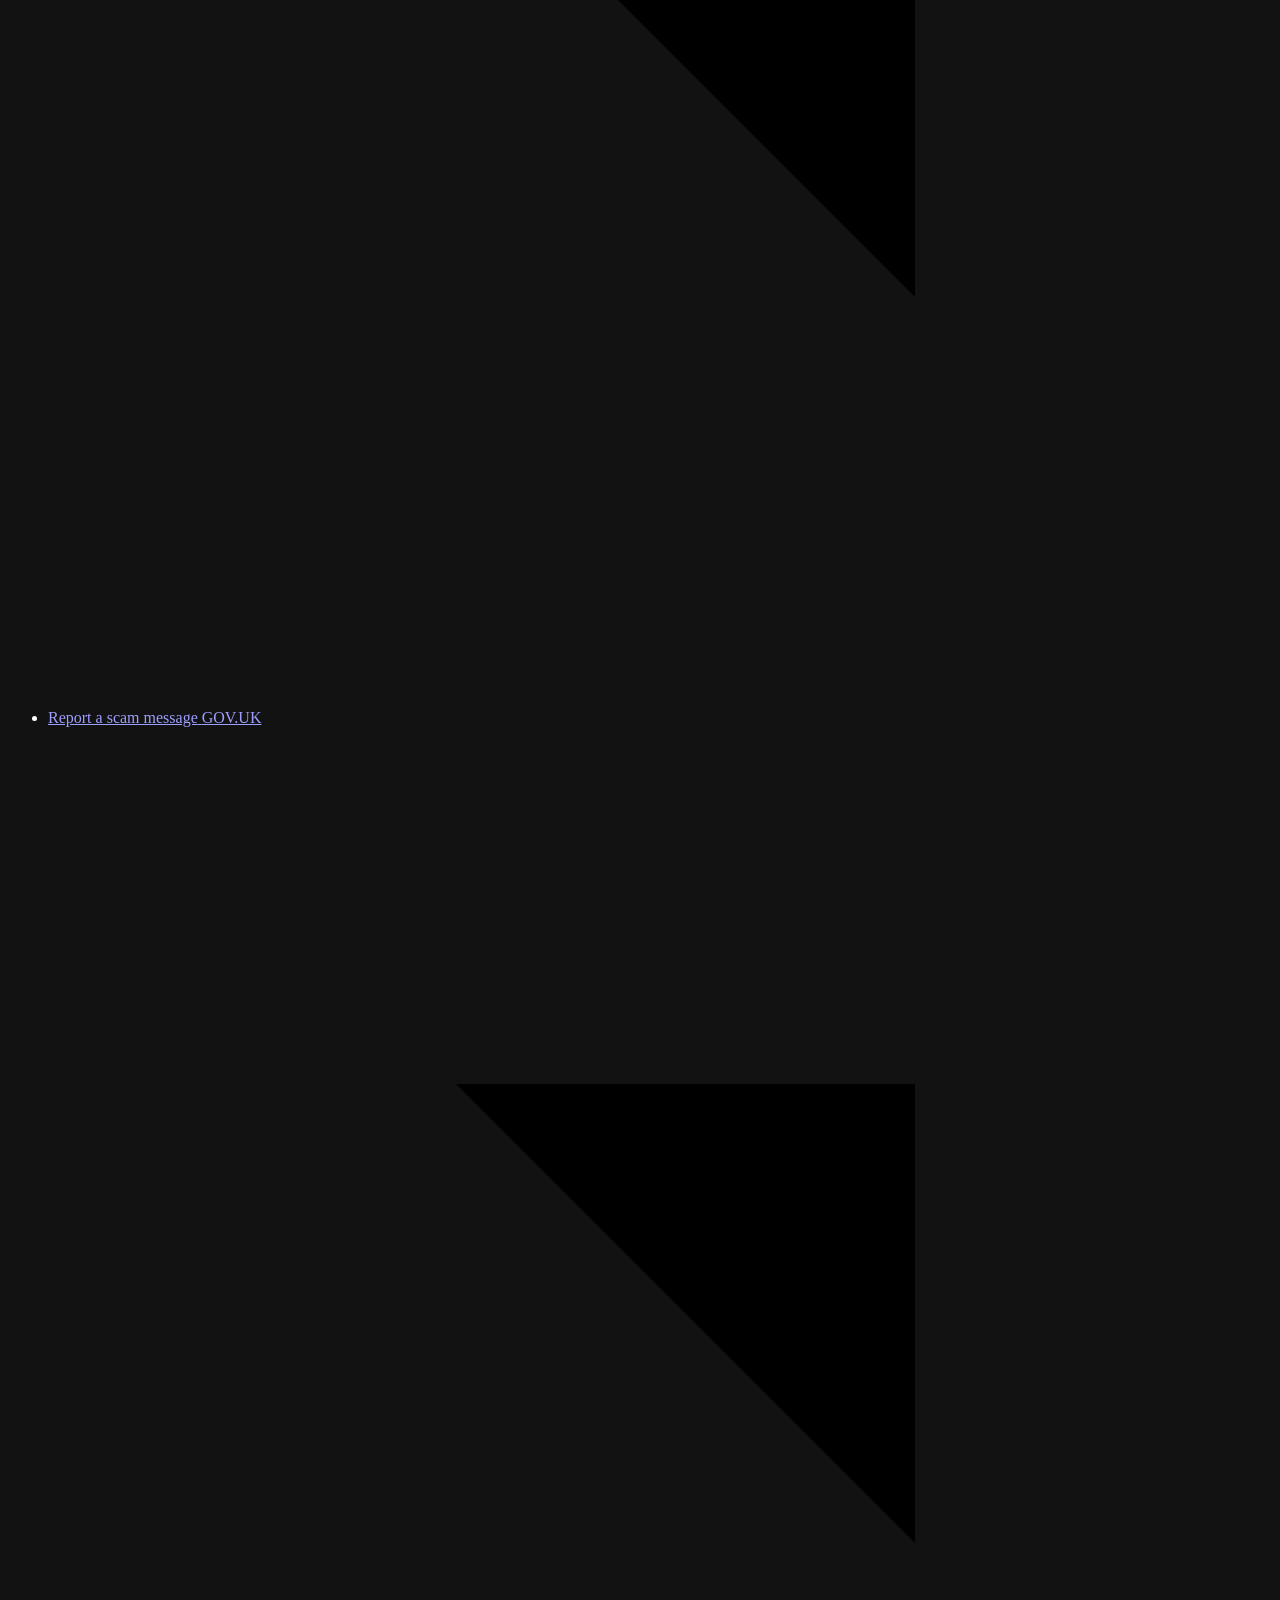
==== commit 1963a2e5: "Remove the scanner ring and give the words the full width The owner found the ring added nothing. Th" ====
--- a/public/index.html
+++ b/public/index.html
@@ -94,13 +94,6 @@
     <!-- STORY: a pinned scanner, with chapters scrolling past it -->
     <section class="story" id="story" aria-labelledby="hero-title">
       <div class="container story-grid">
-        <div class="story-stage" aria-hidden="true">
-          <div class="inst" id="inst" data-mode="lock">
-            <svg class="inst-svg" viewBox="-300 -300 600 600" focusable="false"></svg>
-            <p class="inst-readout"><span class="inst-dot"></span><span id="instReadout">Locked</span></p>
-          </div>
-        </div>
-
         <div class="story-chapters">
           <div class="chapter ch-hero" data-mode="welcome">
             <p class="eyebrow"><span class="live-dot" aria-hidden="true"></span>Welcome to OZONE Shield</p>
@@ -214,25 +207,25 @@
       </article>
           </div>
 
-          <div class="chapter" id="decoder" data-mode="rush">
+          <div class="chapter" id="decoder" data-mode="rush" data-reveal>
             <p class="ch-num">01</p>
             <h2 class="ch-title c-amber">They rush you.</h2>
             <p class="ch-text">“Pay within 24 hours.” “Only 5 places left today.” A deadline is there to stop you checking. Real organisations give you time.</p>
           </div>
 
-          <div class="chapter" data-mode="mask">
+          <div class="chapter" data-mode="mask" data-reveal>
             <p class="ch-num">02</p>
             <h2 class="ch-title c-violet">They pretend to be someone you trust.</h2>
             <p class="ch-text">Royal Mail, HMRC, your bank, even your child on a new number. Contact them yourself, using a number or website you already know.</p>
           </div>
 
-          <div class="chapter" data-mode="money">
+          <div class="chapter" data-mode="money" data-reveal>
             <p class="ch-num">03</p>
             <h2 class="ch-title c-red">Then they ask for money.</h2>
             <p class="ch-text">A small fee, a “safe account”, gift cards, a courier for your card. That's the moment to stop. Banks never ask you to move money to keep it safe.</p>
           </div>
 
-          <div class="chapter" data-mode="safe">
+          <div class="chapter" data-mode="safe" data-reveal>
             <h2 class="ch-title c-green">Check first. Every time.</h2>
             <p class="ch-text">It takes a moment, and it's free.</p>
             <div class="cta-row"><a class="btn-mono btn-mono-solid" href="#checker">Check a message <span aria-hidden="true">↑</span></a></div>
@@ -575,7 +568,6 @@
     </div>
   </footer>
 
-  <script src="/js/instrument.js"></script>
   <script src="/js/globe-data.js"></script>
   <script src="/js/globe.js"></script>
   <script src="/js/scam-map.js"></script>
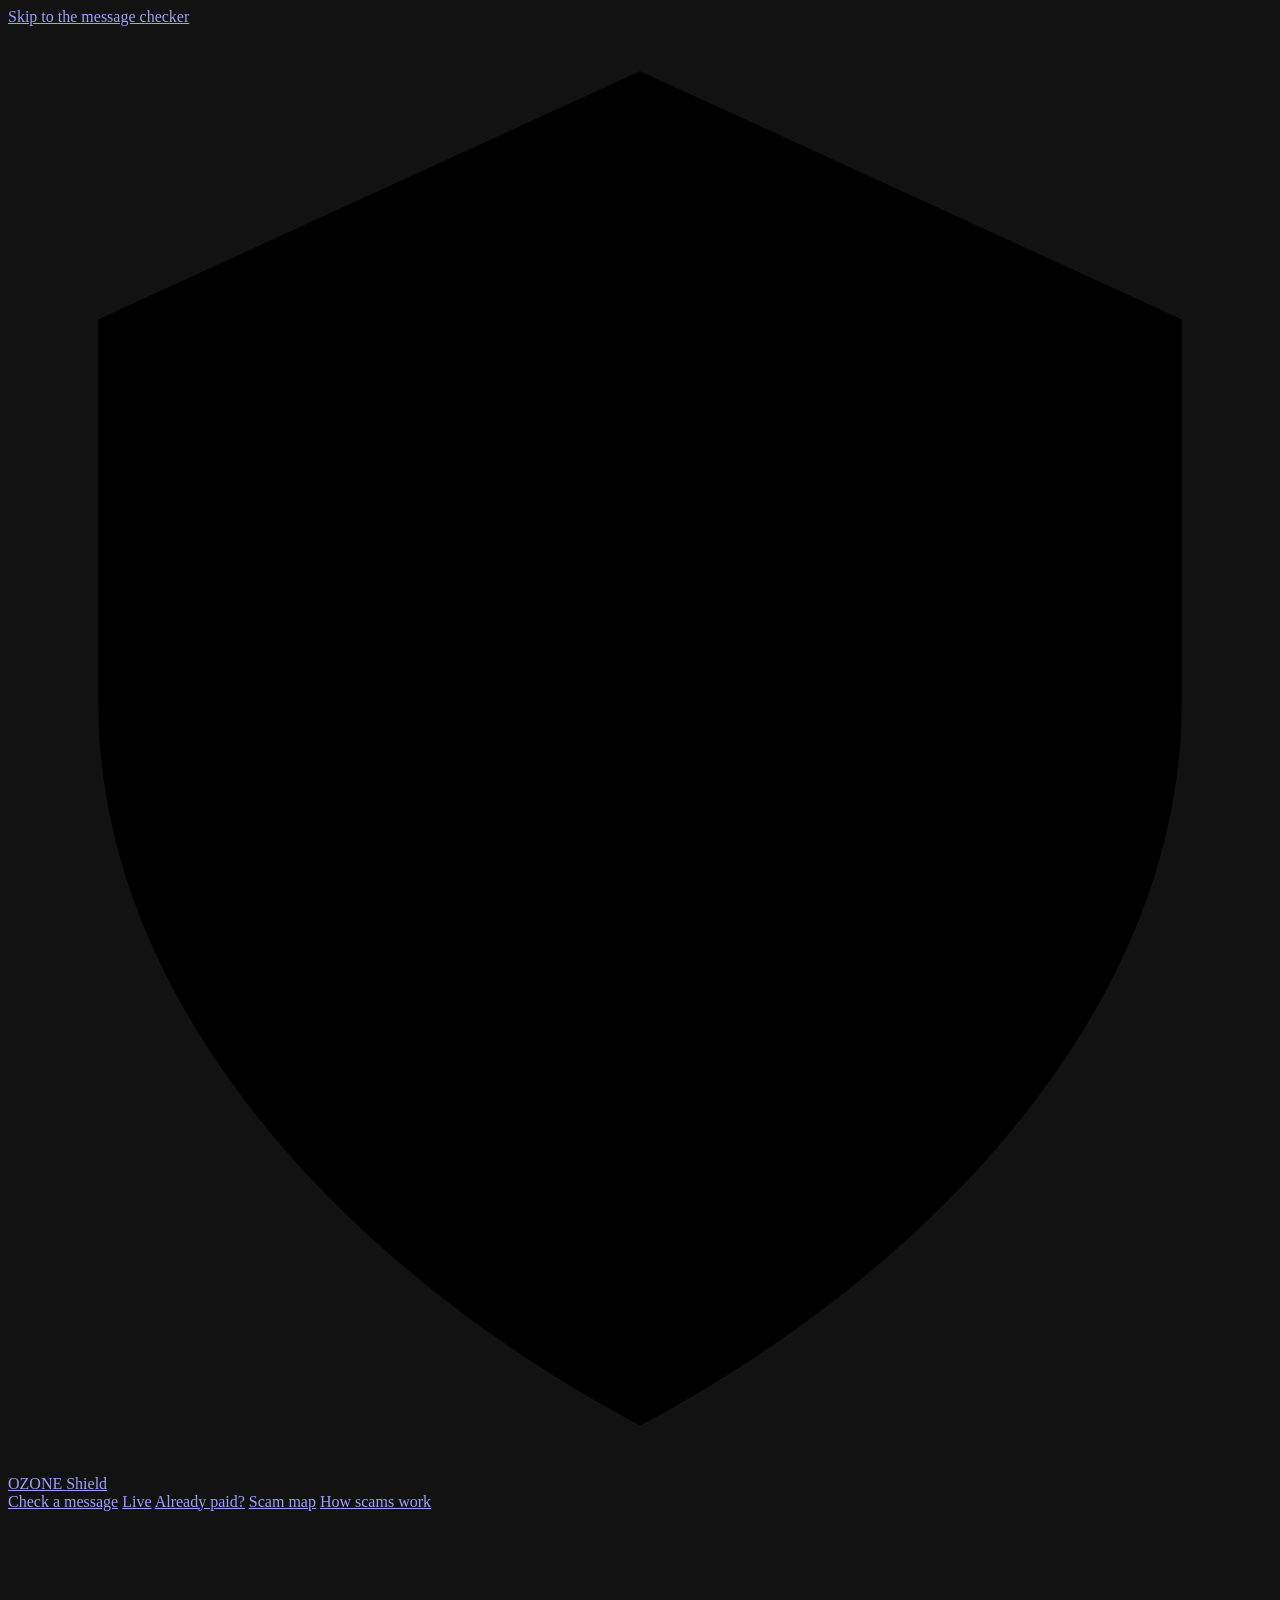
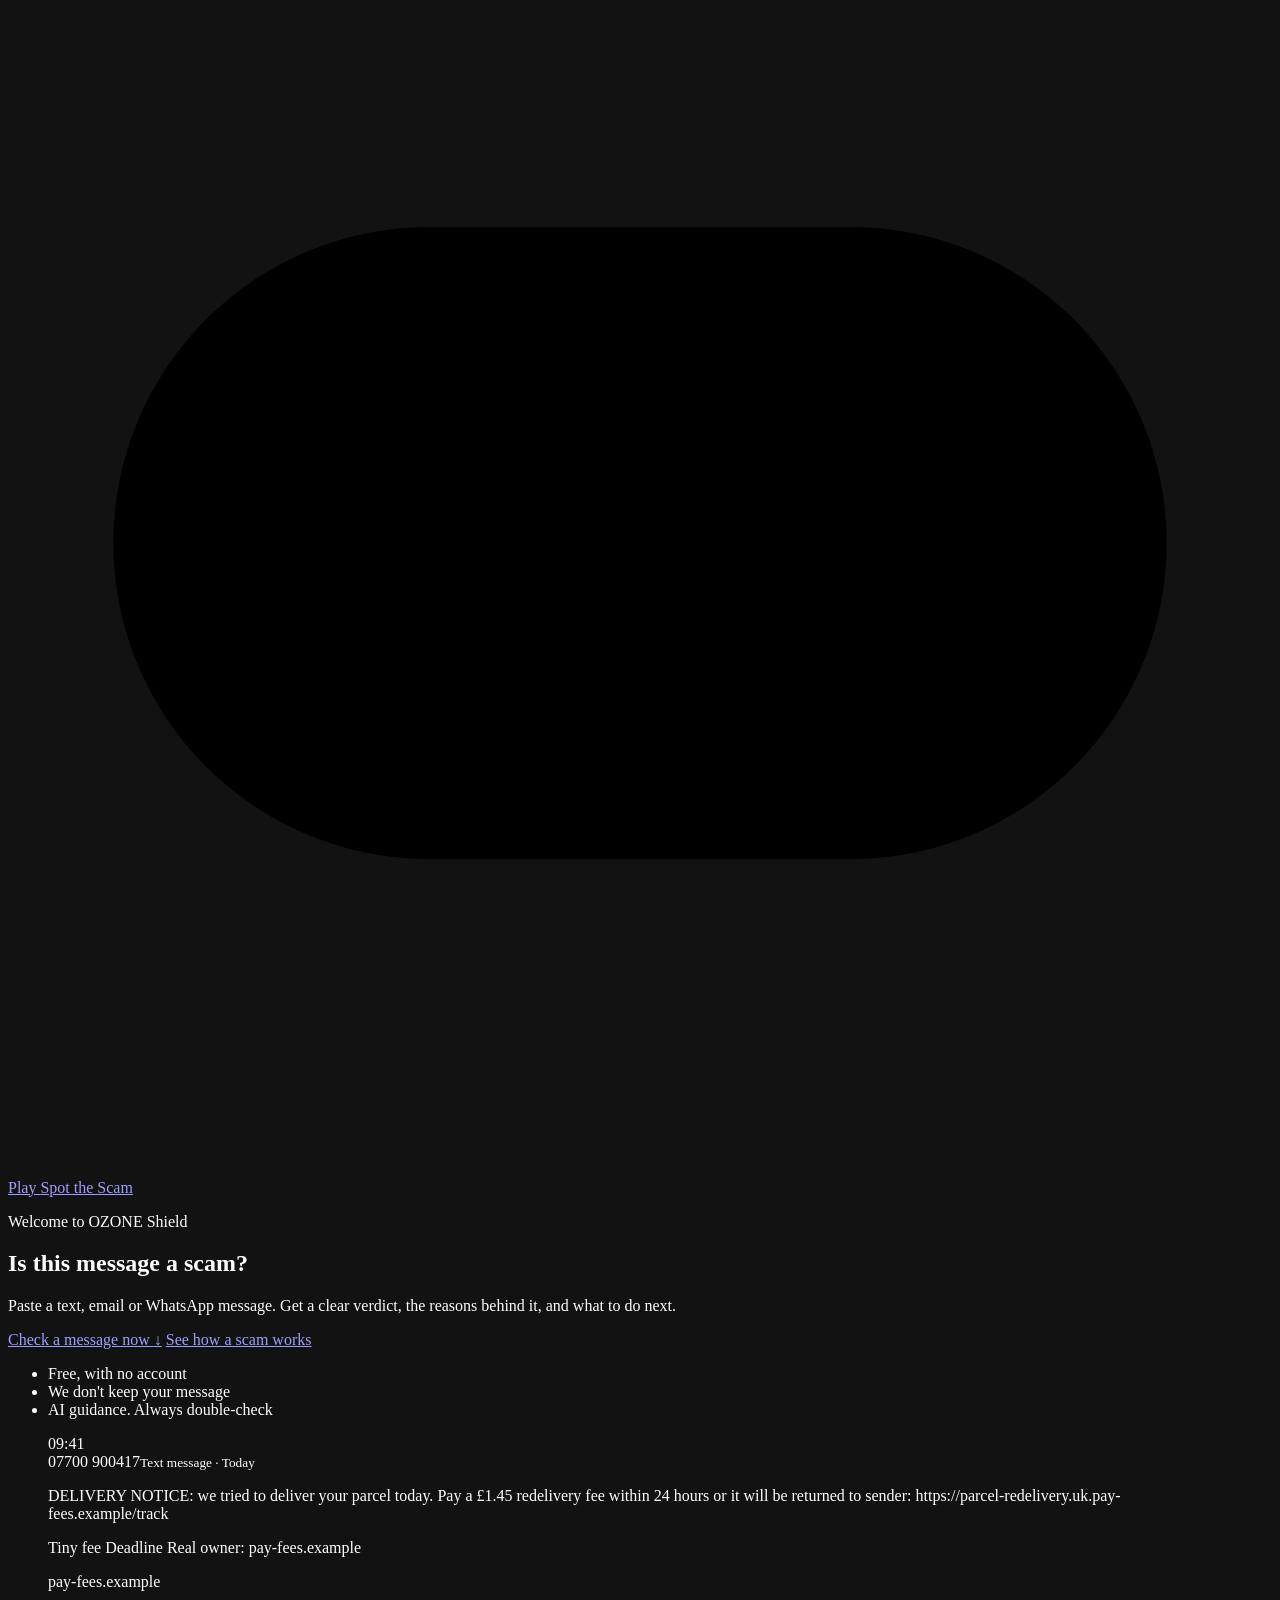
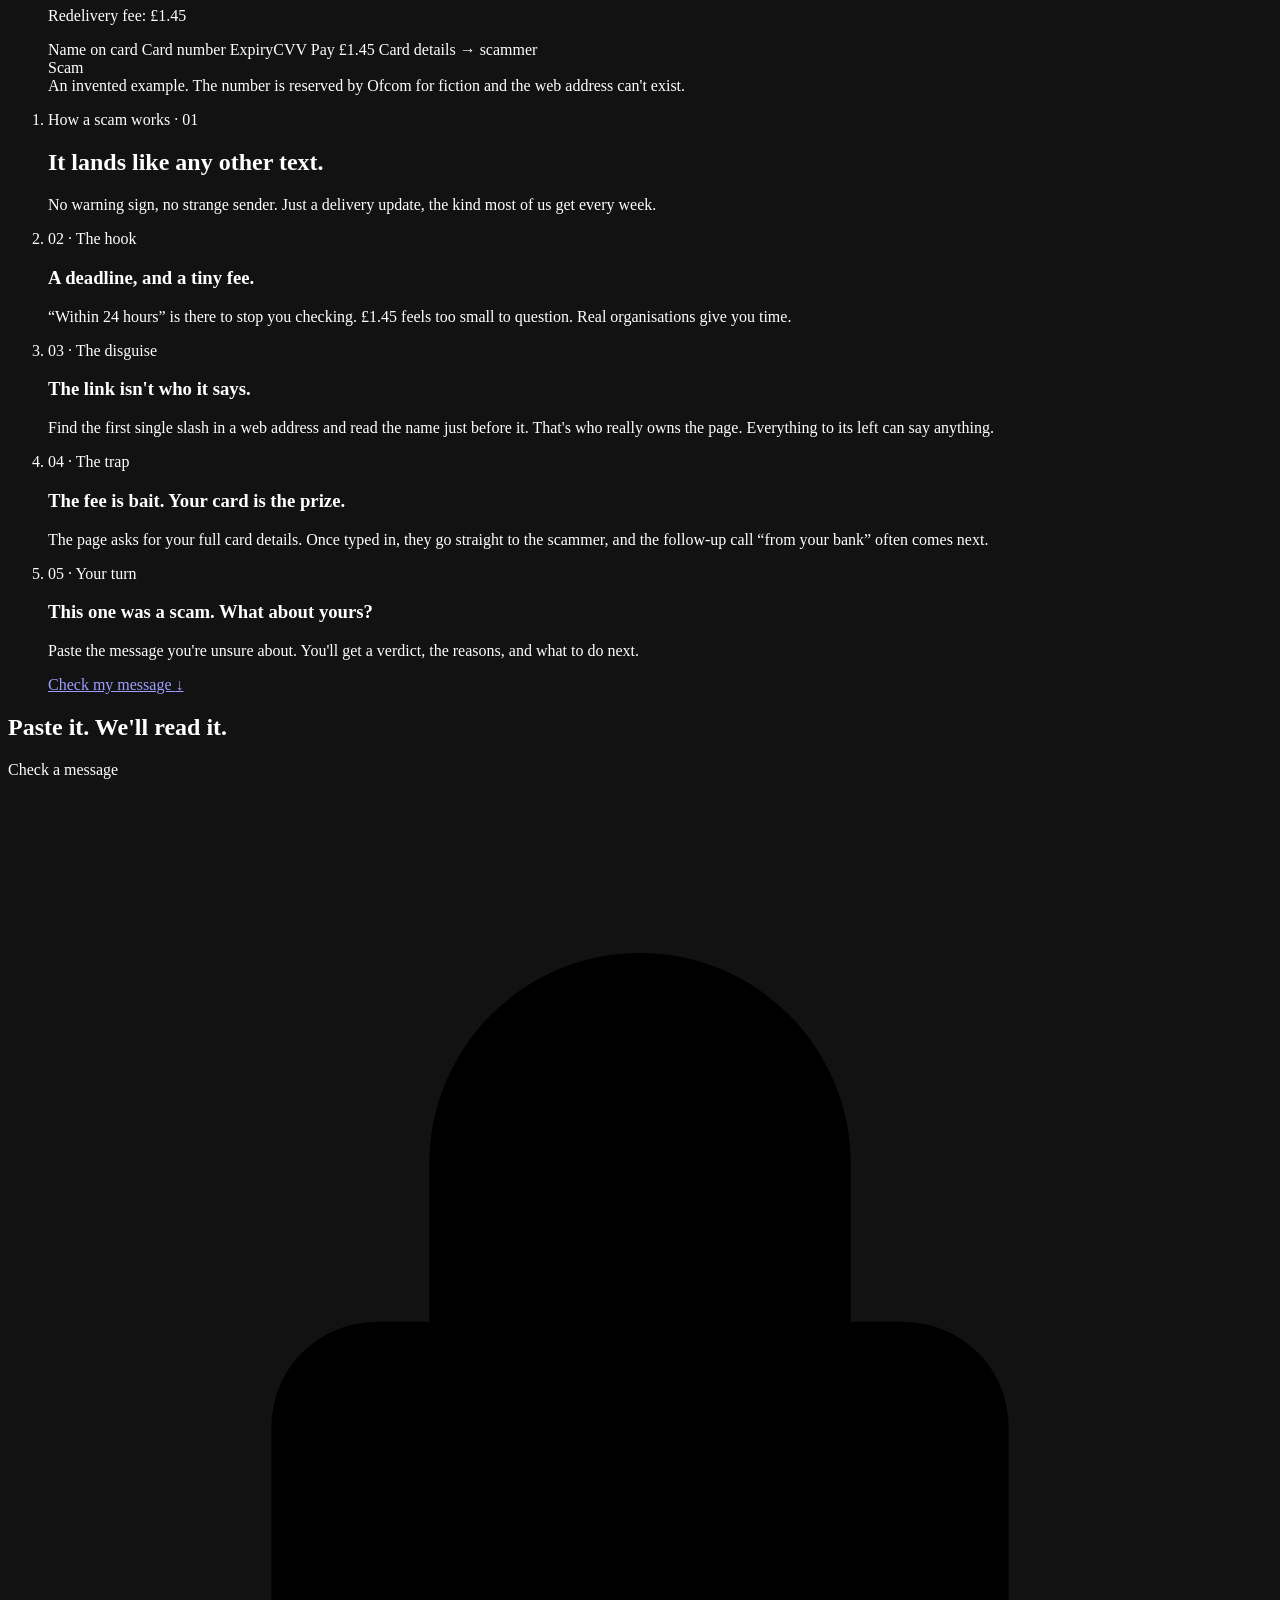
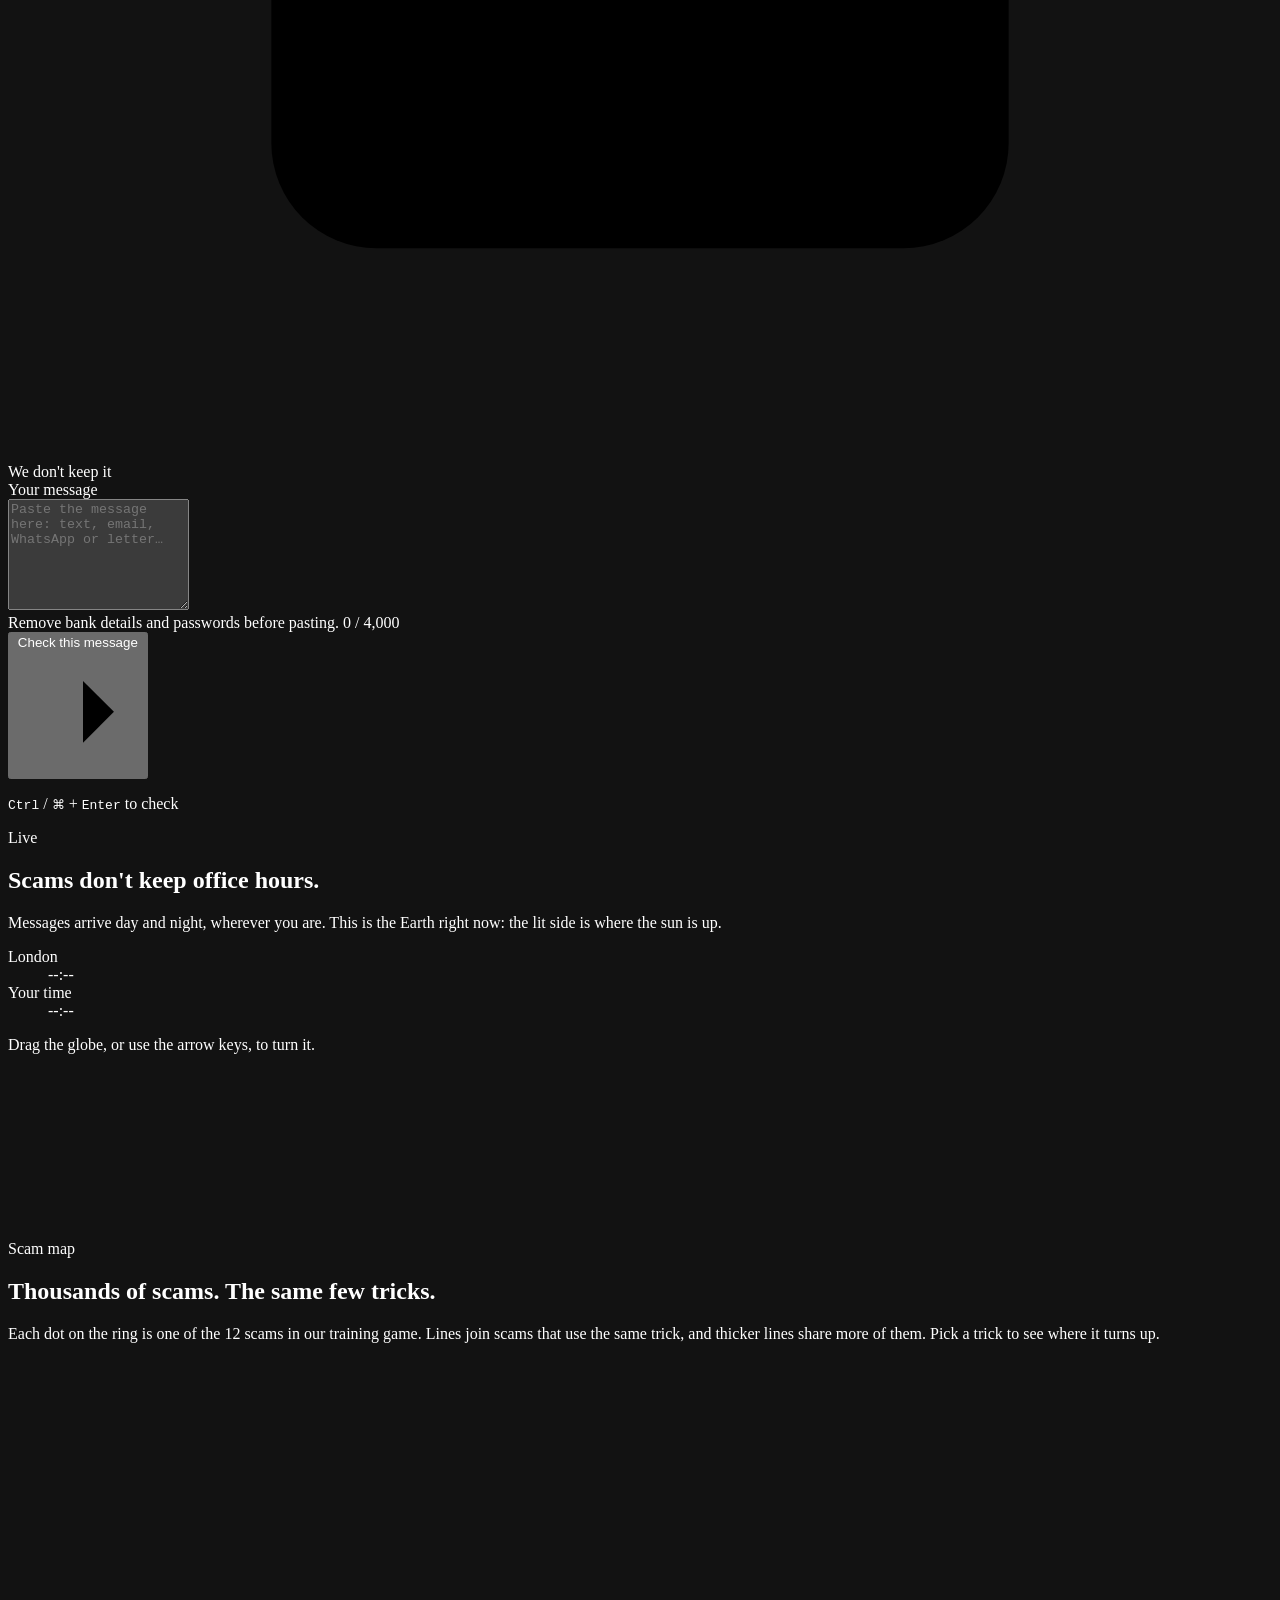
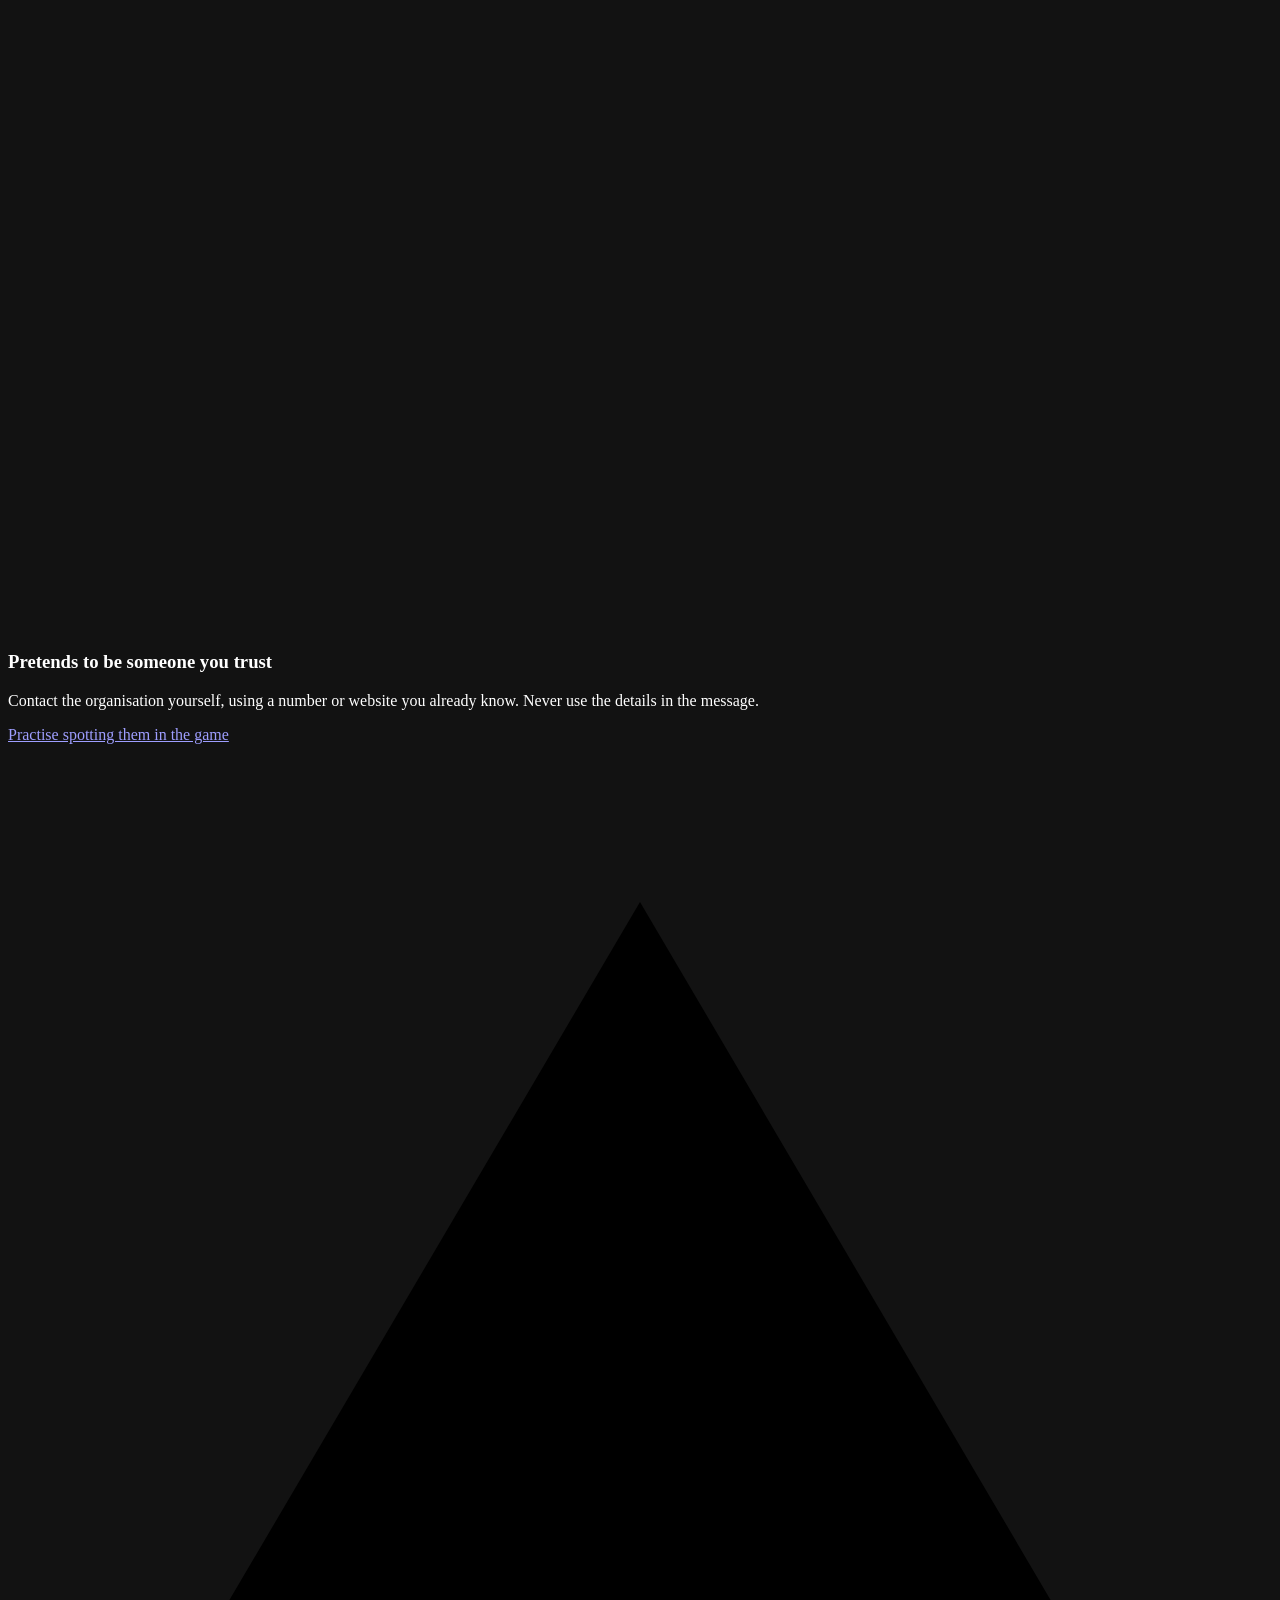
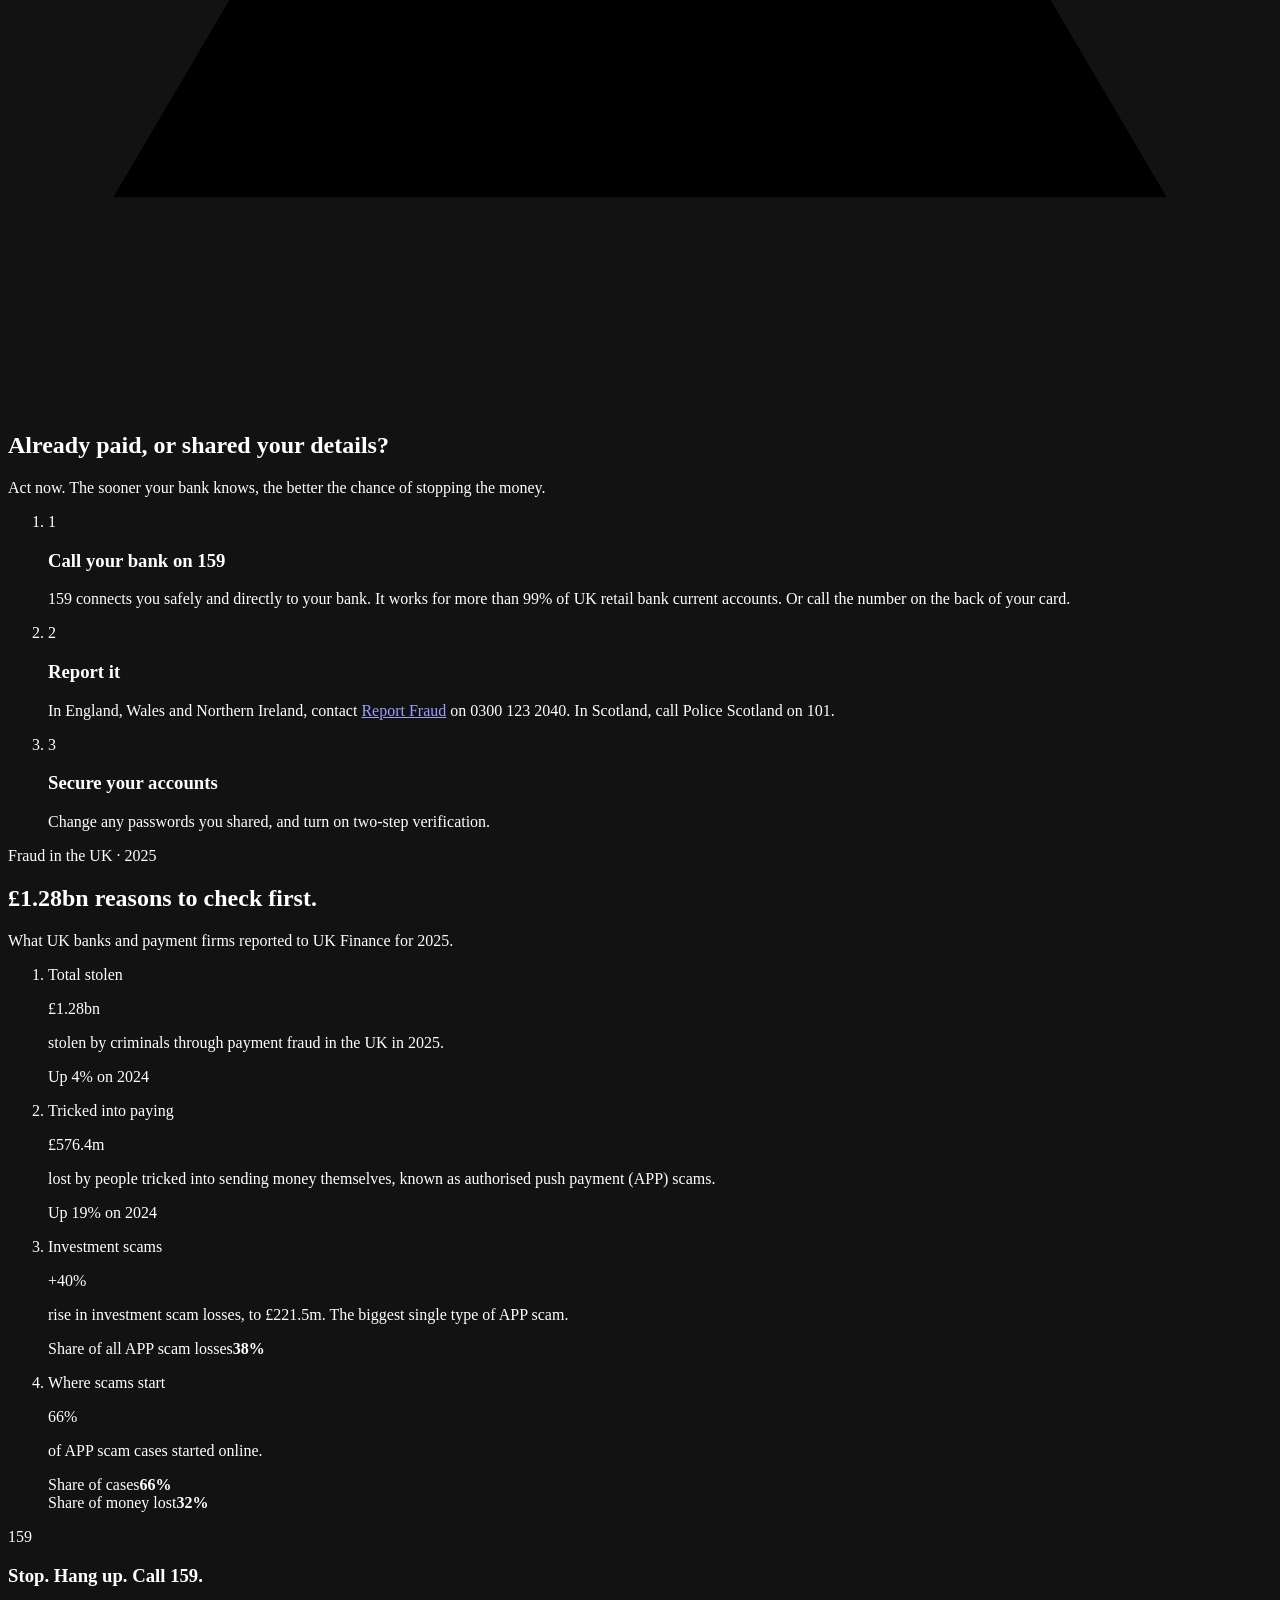
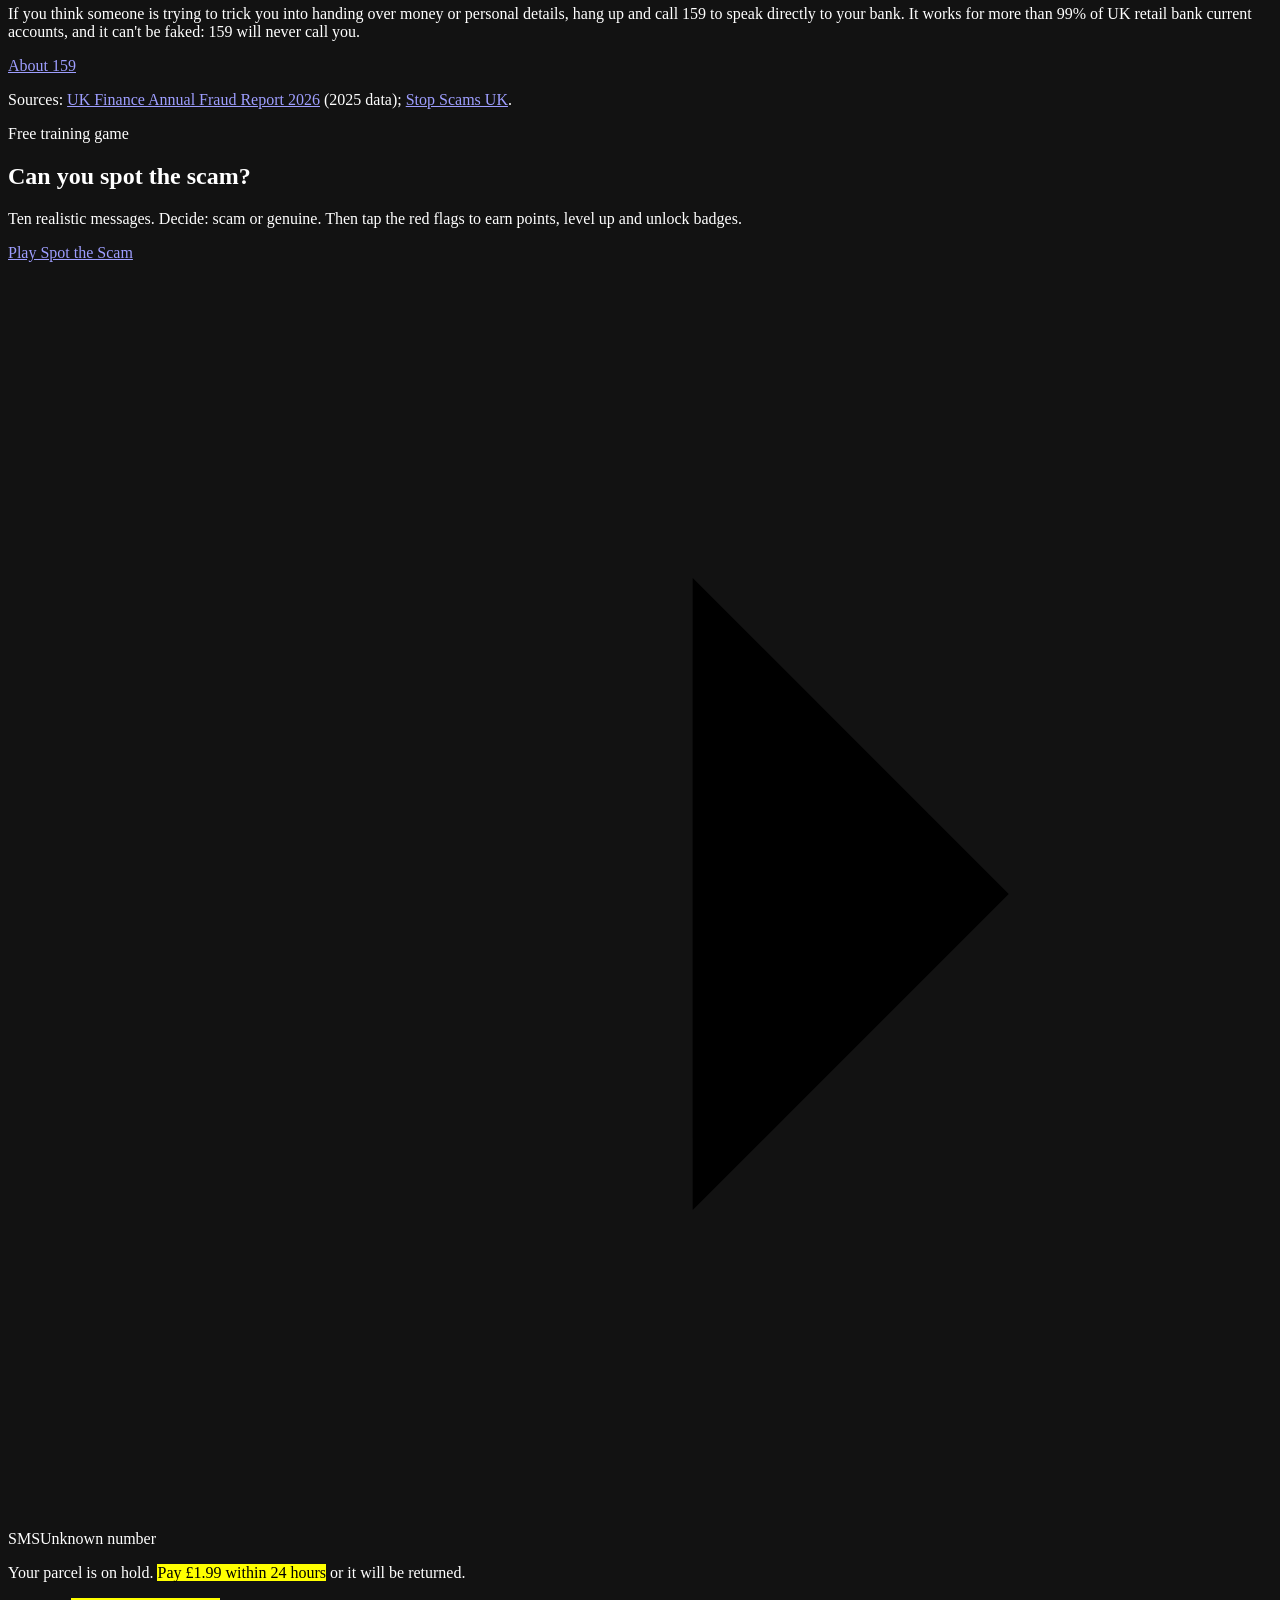
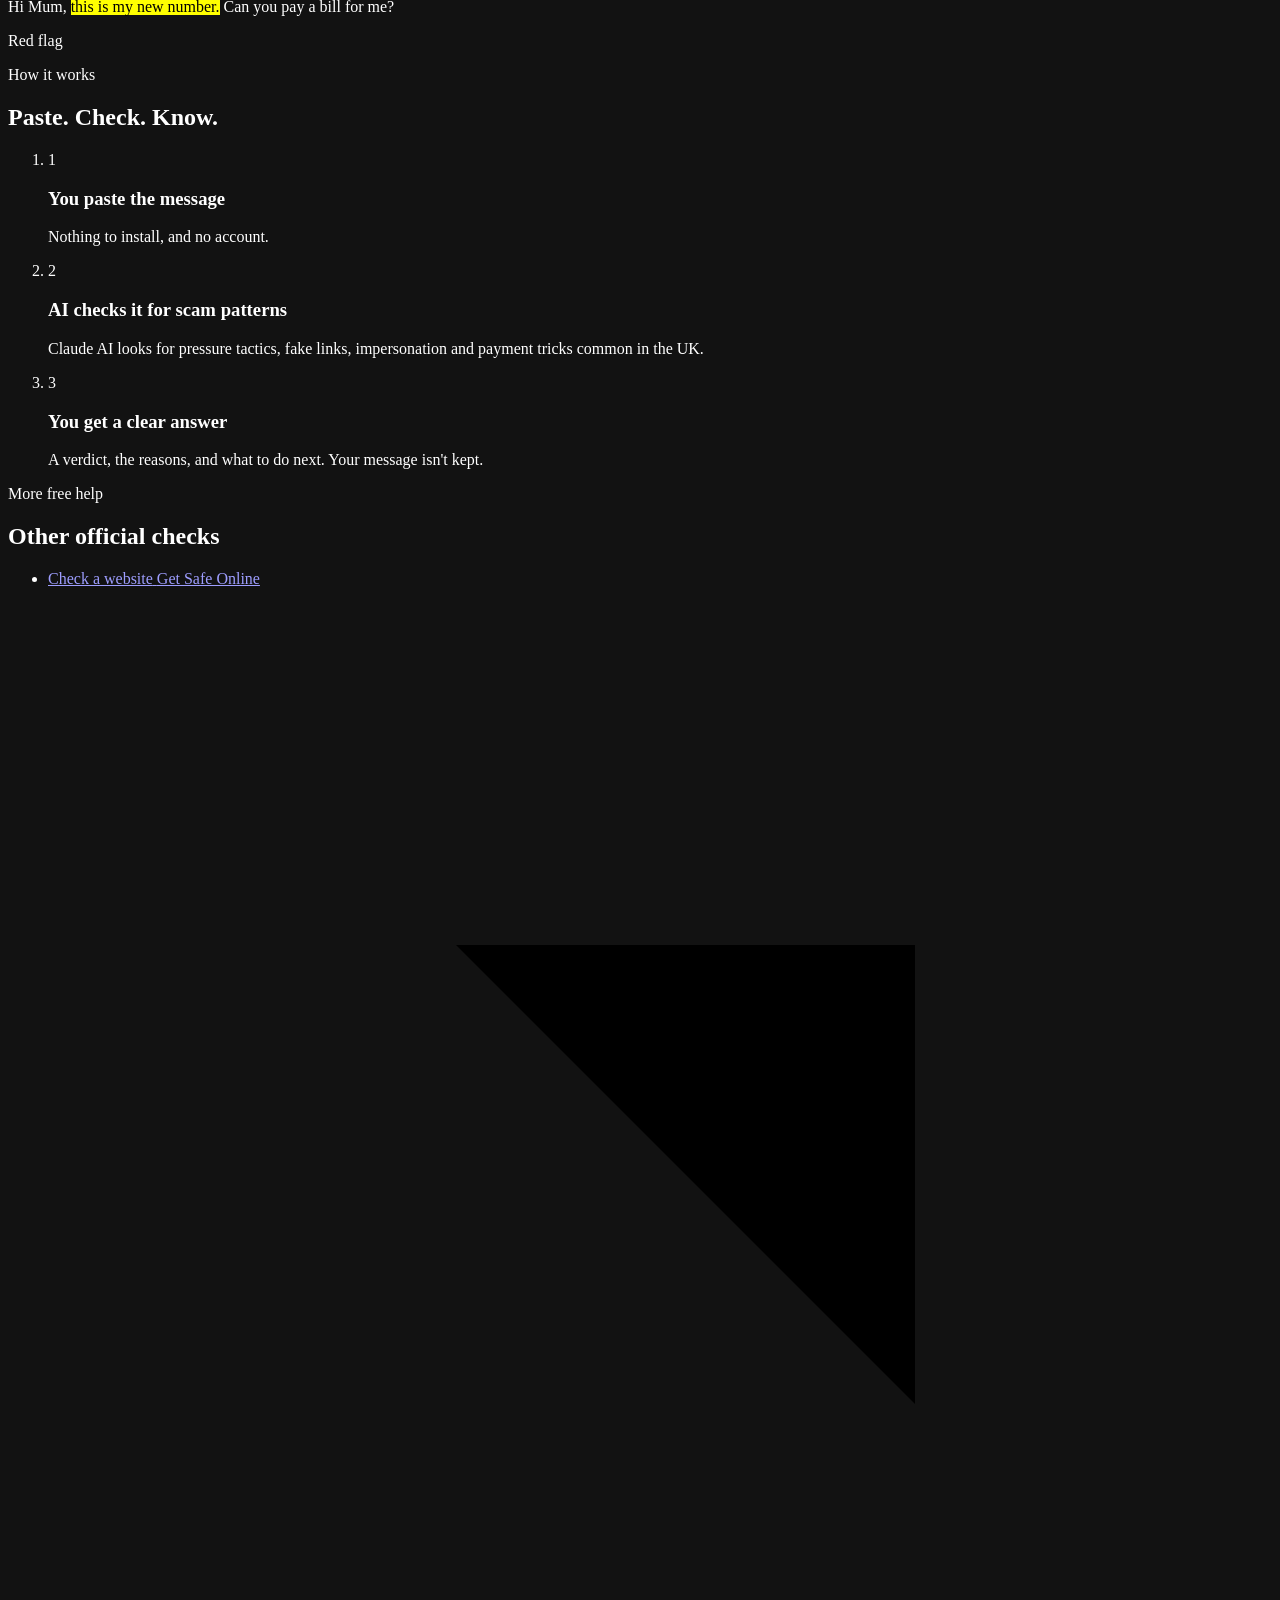
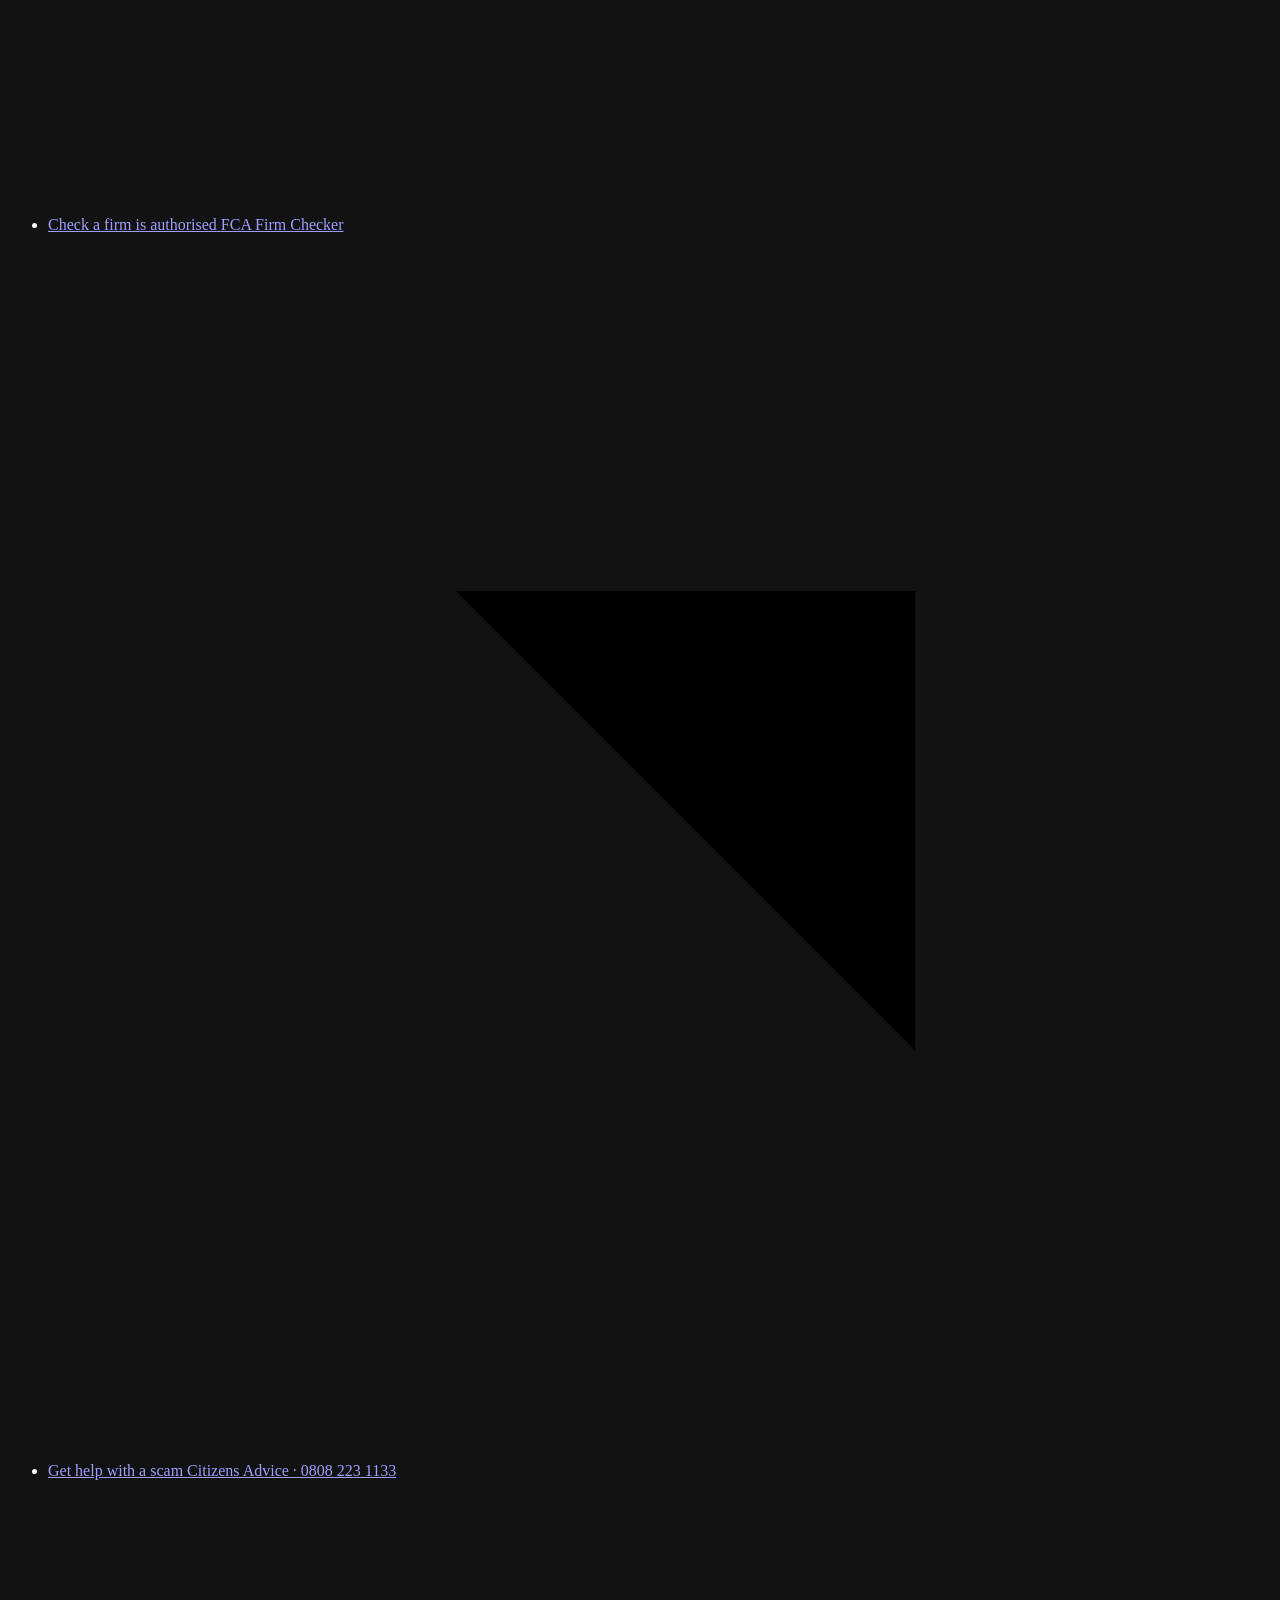
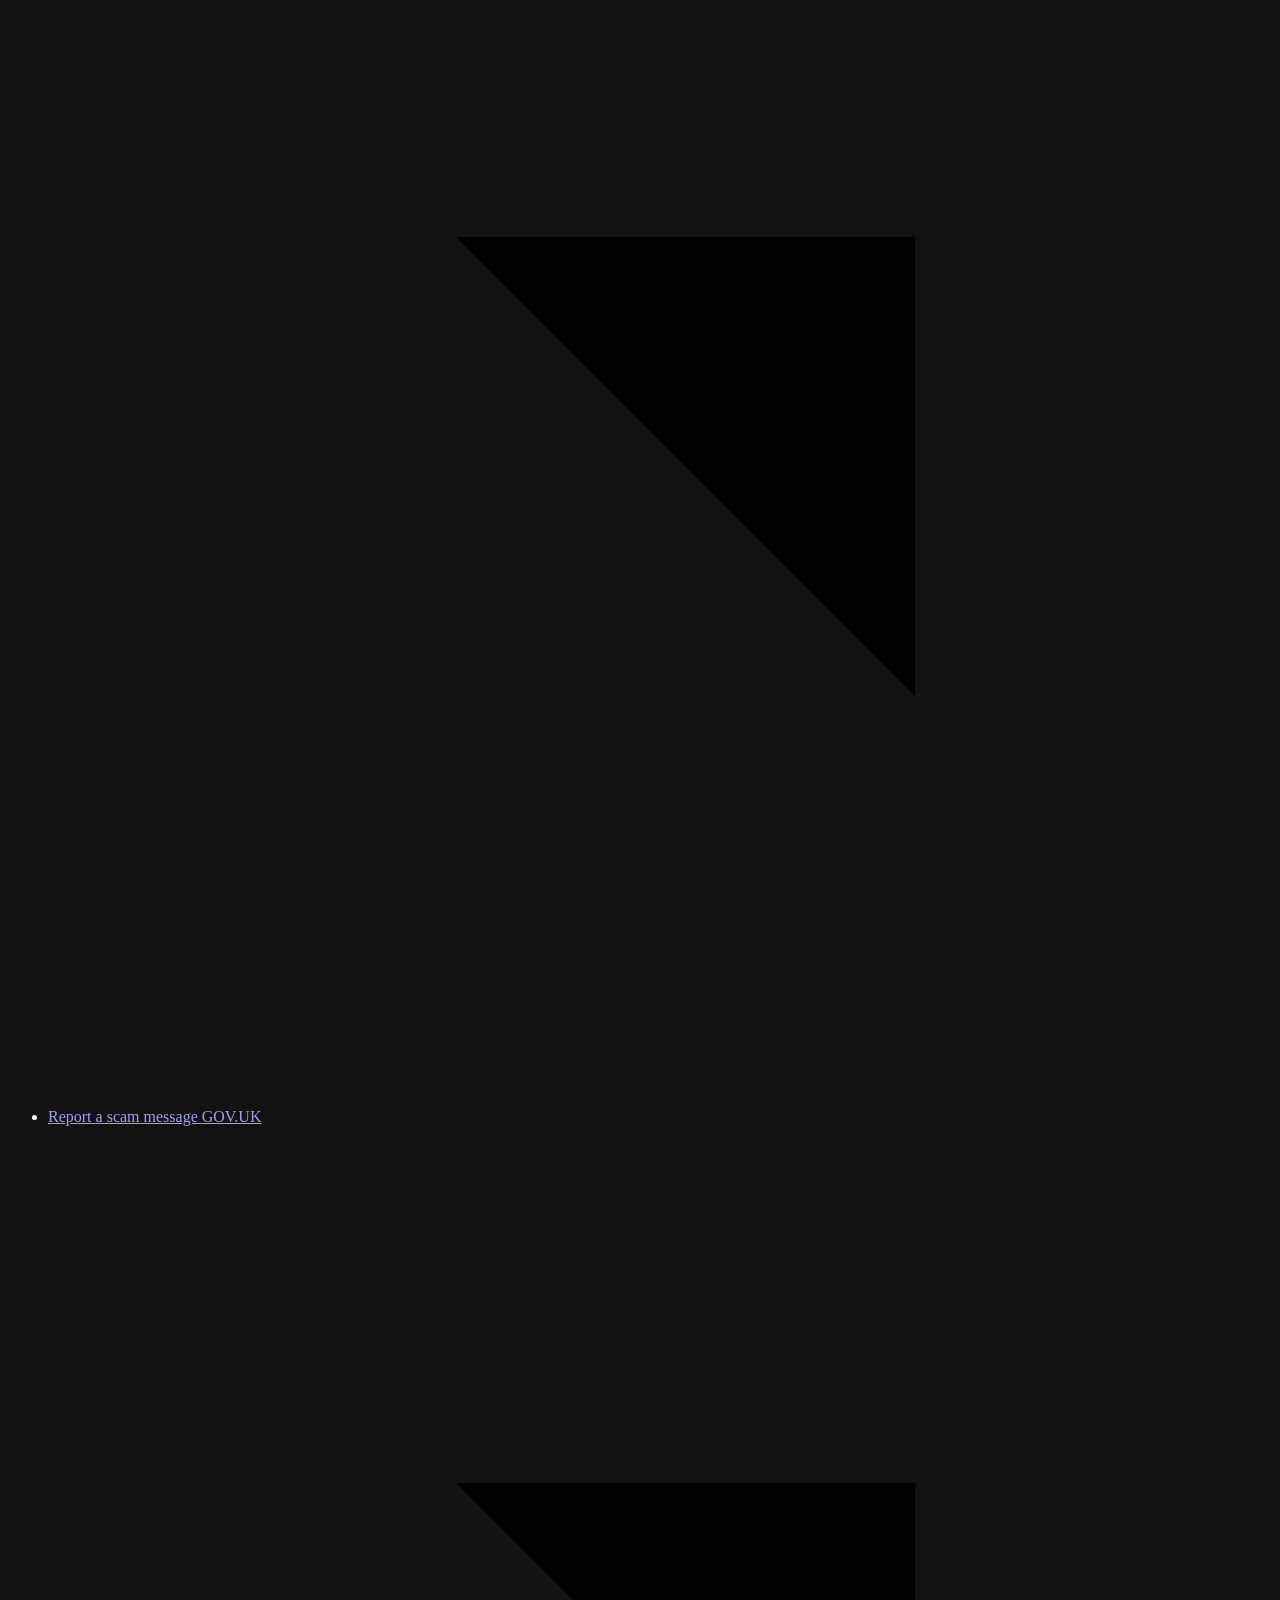
==== commit 2ae05292: "Tell the story of a scam before asking for the message The homepage now opens on the welcome, then w" ====
--- a/public/index.html
+++ b/public/index.html
@@ -80,7 +80,7 @@
         <a href="#live">Live</a>
         <a href="#help">Already paid?</a>
         <a href="#scamMap">Scam map</a>
-        <a href="#decoder">How scams work</a>
+        <a href="#anatomy">How scams work</a>
       </nav>
       <a class="btn btn-sm btn-ghost-light header-cta" href="/spot-the-scam/">
         <svg viewBox="0 0 24 24" aria-hidden="true" focusable="false"><rect x="2" y="6" width="20" height="12" rx="6"/><path d="M7 10v4M5 12h4"/><path d="M15.5 11h.01M18 13h.01"/></svg>
@@ -91,7 +91,7 @@
   </header>
 
   <main id="main">
-    <!-- STORY: a pinned scanner, with chapters scrolling past it -->
+    <!-- WELCOME -->
     <section class="story" id="story" aria-labelledby="hero-title">
       <div class="container story-grid">
         <div class="story-chapters">
@@ -100,8 +100,8 @@
             <h1 id="hero-title">Is this message a scam?</h1>
             <p class="lead">Paste a text, email or WhatsApp message. Get a clear verdict, the reasons behind it, and what to do next.</p>
             <div class="cta-row">
-              <a class="btn-mono btn-mono-solid" href="#checker">Check a message <span aria-hidden="true">↓</span></a>
-              <a class="btn-mono" href="/spot-the-scam/">Play Spot the Scam</a>
+              <a class="btn-mono btn-mono-solid" href="#checker">Check a message now <span aria-hidden="true">↓</span></a>
+              <a class="btn-mono" href="#anatomy">See how a scam works</a>
             </div>
             <ul class="trust" aria-label="About this service">
               <li>Free, with no account</li>
@@ -110,6 +110,84 @@
             </ul>
           </div>
 
+        </div>
+      </div>
+    </section>
+
+    <!-- ANATOMY OF A SCAM: one invented scam text, taken apart step by step -->
+    <section class="anatomy" id="anatomy" data-beat="0" aria-labelledby="anatomy-title">
+      <div class="container anatomy-grid">
+        <div class="anatomy-stage">
+          <figure class="phone" aria-label="An example scam text message, taken apart step by step">
+            <div class="phone-screen">
+              <div class="ph-status" aria-hidden="true"><span>09:41</span><span class="ph-icons"><i></i><i></i><i></i></span></div>
+              <div class="ph-head">
+                <span class="ph-avatar" aria-hidden="true"></span>
+                <span class="ph-from">07700 900417<small>Text message · Today</small></span>
+              </div>
+              <div class="ph-thread">
+                <p class="ph-typing" aria-hidden="true"><i></i><i></i><i></i></p>
+                <p class="ph-bubble">
+                  <span class="tk tk-brand">DELIVERY NOTICE:</span> we tried to deliver your parcel today.
+                  <span class="tk tk-fee">Pay a £1.45 redelivery fee</span>
+                  <span class="tk tk-time">within 24 hours</span> or it will be returned to sender:
+                  <span class="tk tk-link"><span class="lk-fake">https://parcel-redelivery.uk.</span><span class="lk-real">pay-fees.example</span><span class="lk-fake">/track</span></span>
+                </p>
+                <p class="ph-tags" aria-hidden="true">
+                  <span class="ph-tag tag-fee">Tiny fee</span>
+                  <span class="ph-tag tag-time">Deadline</span>
+                  <span class="ph-tag tag-link">Real owner: pay-fees.example</span>
+                </p>
+              </div>
+              <div class="ph-trap" aria-hidden="true">
+                <p class="trap-url"><i class="trap-lock"></i>pay-fees.example</p>
+                <p class="trap-title">Redelivery fee: £1.45</p>
+                <span class="trap-field trap-name">Name on card</span>
+                <span class="trap-field">Card number</span>
+                <span class="trap-row"><span class="trap-field">Expiry</span><span class="trap-field">CVV</span></span>
+                <span class="trap-pay">Pay £1.45</span>
+                <span class="trap-leak">Card details → scammer</span>
+              </div>
+              <div class="ph-stamp" aria-hidden="true">Scam</div>
+            </div>
+            <figcaption class="phone-note">An invented example. The number is reserved by Ofcom for fiction and the web address can't exist.</figcaption>
+          </figure>
+        </div>
+
+        <ol class="anatomy-beats">
+          <li class="beat" data-step="0">
+            <p class="ch-num">How a scam works · 01</p>
+            <h2 class="beat-title" id="anatomy-title">It lands like any other text.</h2>
+            <p class="ch-text">No warning sign, no strange sender. Just a delivery update, the kind most of us get every week.</p>
+          </li>
+          <li class="beat" data-step="1">
+            <p class="ch-num">02 · The hook</p>
+            <h3 class="beat-title c-amber">A deadline, and a tiny fee.</h3>
+            <p class="ch-text">“Within 24 hours” is there to stop you checking. £1.45 feels too small to question. Real organisations give you time.</p>
+          </li>
+          <li class="beat" data-step="2">
+            <p class="ch-num">03 · The disguise</p>
+            <h3 class="beat-title c-violet">The link isn't who it says.</h3>
+            <p class="ch-text">Find the first single slash in a web address and read the name just before it. That's who really owns the page. Everything to its left can say anything.</p>
+          </li>
+          <li class="beat" data-step="3">
+            <p class="ch-num">04 · The trap</p>
+            <h3 class="beat-title c-red">The fee is bait. Your card is the prize.</h3>
+            <p class="ch-text">The page asks for your full card details. Once typed in, they go straight to the scammer, and the follow-up call “from your bank” often comes next.</p>
+          </li>
+          <li class="beat" data-step="4">
+            <p class="ch-num">05 · Your turn</p>
+            <h3 class="beat-title c-green">This one was a scam. What about yours?</h3>
+            <p class="ch-text">Paste the message you're unsure about. You'll get a verdict, the reasons, and what to do next.</p>
+            <div class="cta-row"><a class="btn-mono btn-mono-solid" href="#checker">Check my message <span aria-hidden="true">↓</span></a></div>
+          </li>
+        </ol>
+      </div>
+    </section>
+
+    <!-- THE QUESTION: the checker -->
+    <section class="check-section" id="checkSection" aria-labelledby="checker-title">
+      <div class="container">
           <div class="chapter ch-check" id="checker" data-mode="listen">
             <h2 class="ch-title c-blue">Paste it. We'll read it.</h2>
         <div class="card checker" id="checkerCard" data-state="idle">
@@ -206,31 +284,6 @@
         </div>
       </article>
           </div>
-
-          <div class="chapter" id="decoder" data-mode="rush" data-reveal>
-            <p class="ch-num">01</p>
-            <h2 class="ch-title c-amber">They rush you.</h2>
-            <p class="ch-text">“Pay within 24 hours.” “Only 5 places left today.” A deadline is there to stop you checking. Real organisations give you time.</p>
-          </div>
-
-          <div class="chapter" data-mode="mask" data-reveal>
-            <p class="ch-num">02</p>
-            <h2 class="ch-title c-violet">They pretend to be someone you trust.</h2>
-            <p class="ch-text">Royal Mail, HMRC, your bank, even your child on a new number. Contact them yourself, using a number or website you already know.</p>
-          </div>
-
-          <div class="chapter" data-mode="money" data-reveal>
-            <p class="ch-num">03</p>
-            <h2 class="ch-title c-red">Then they ask for money.</h2>
-            <p class="ch-text">A small fee, a “safe account”, gift cards, a courier for your card. That's the moment to stop. Banks never ask you to move money to keep it safe.</p>
-          </div>
-
-          <div class="chapter" data-mode="safe" data-reveal>
-            <h2 class="ch-title c-green">Check first. Every time.</h2>
-            <p class="ch-text">It takes a moment, and it's free.</p>
-            <div class="cta-row"><a class="btn-mono btn-mono-solid" href="#checker">Check a message <span aria-hidden="true">↑</span></a></div>
-          </div>
-        </div>
       </div>
     </section>
 
@@ -571,6 +624,7 @@
   <script src="/js/globe-data.js"></script>
   <script src="/js/globe.js"></script>
   <script src="/js/scam-map.js"></script>
+  <script src="/js/anatomy.js"></script>
   <script src="/js/site.js"></script>
   <script src="https://challenges.cloudflare.com/turnstile/v0/api.js?render=explicit&onload=onTurnstileLoad" async defer></script>
 </body>
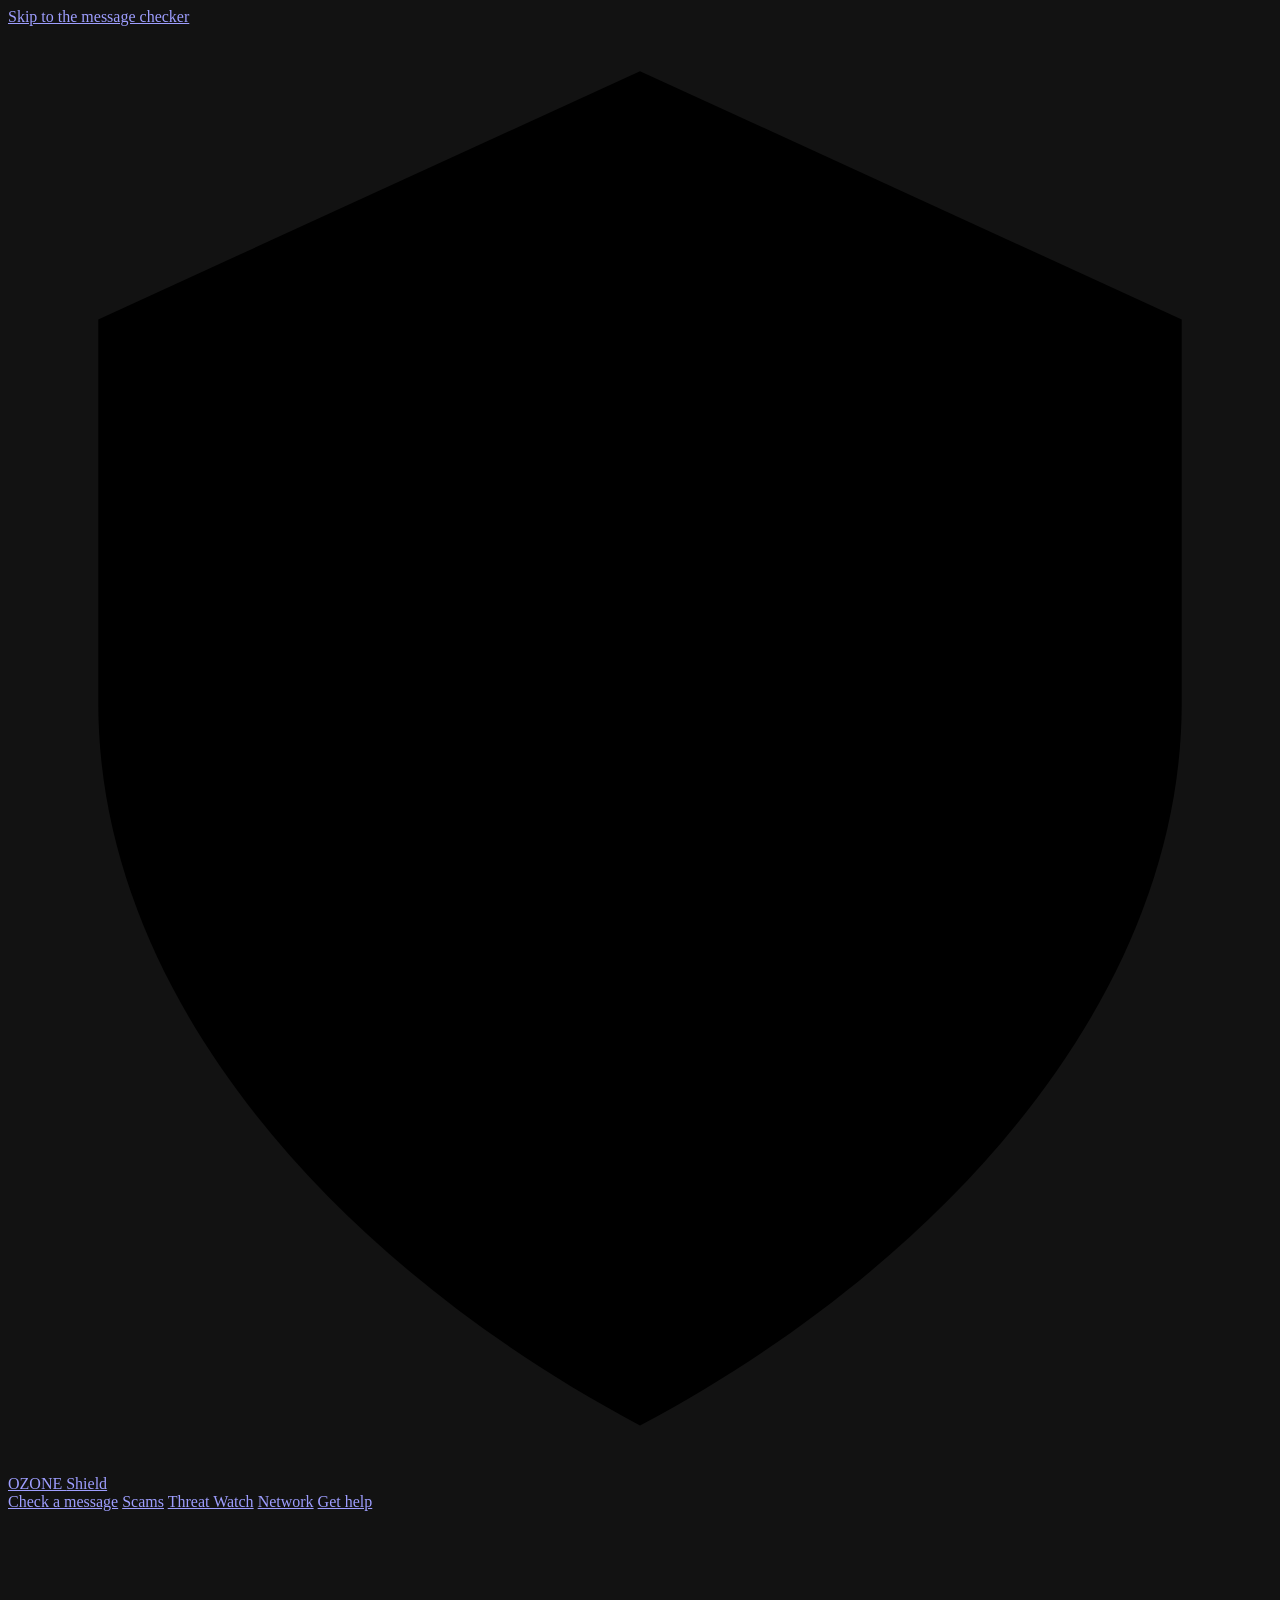
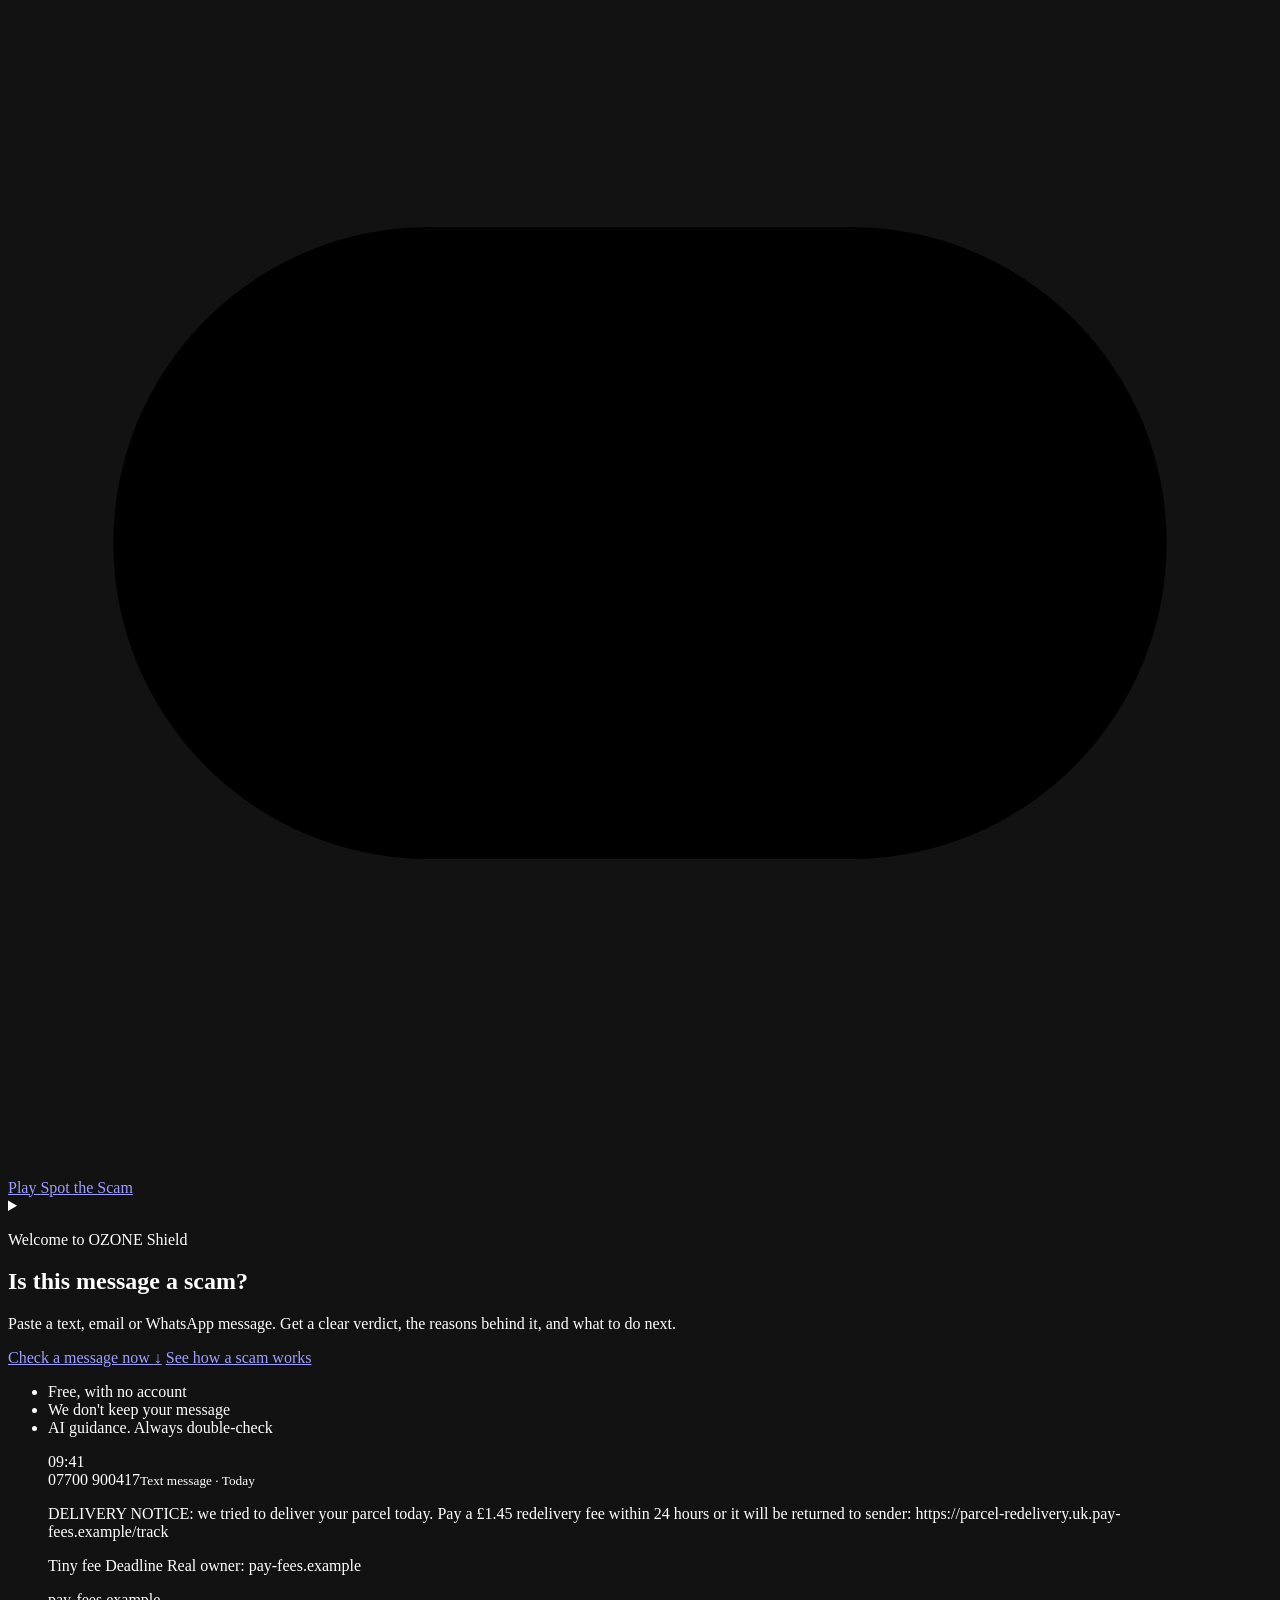
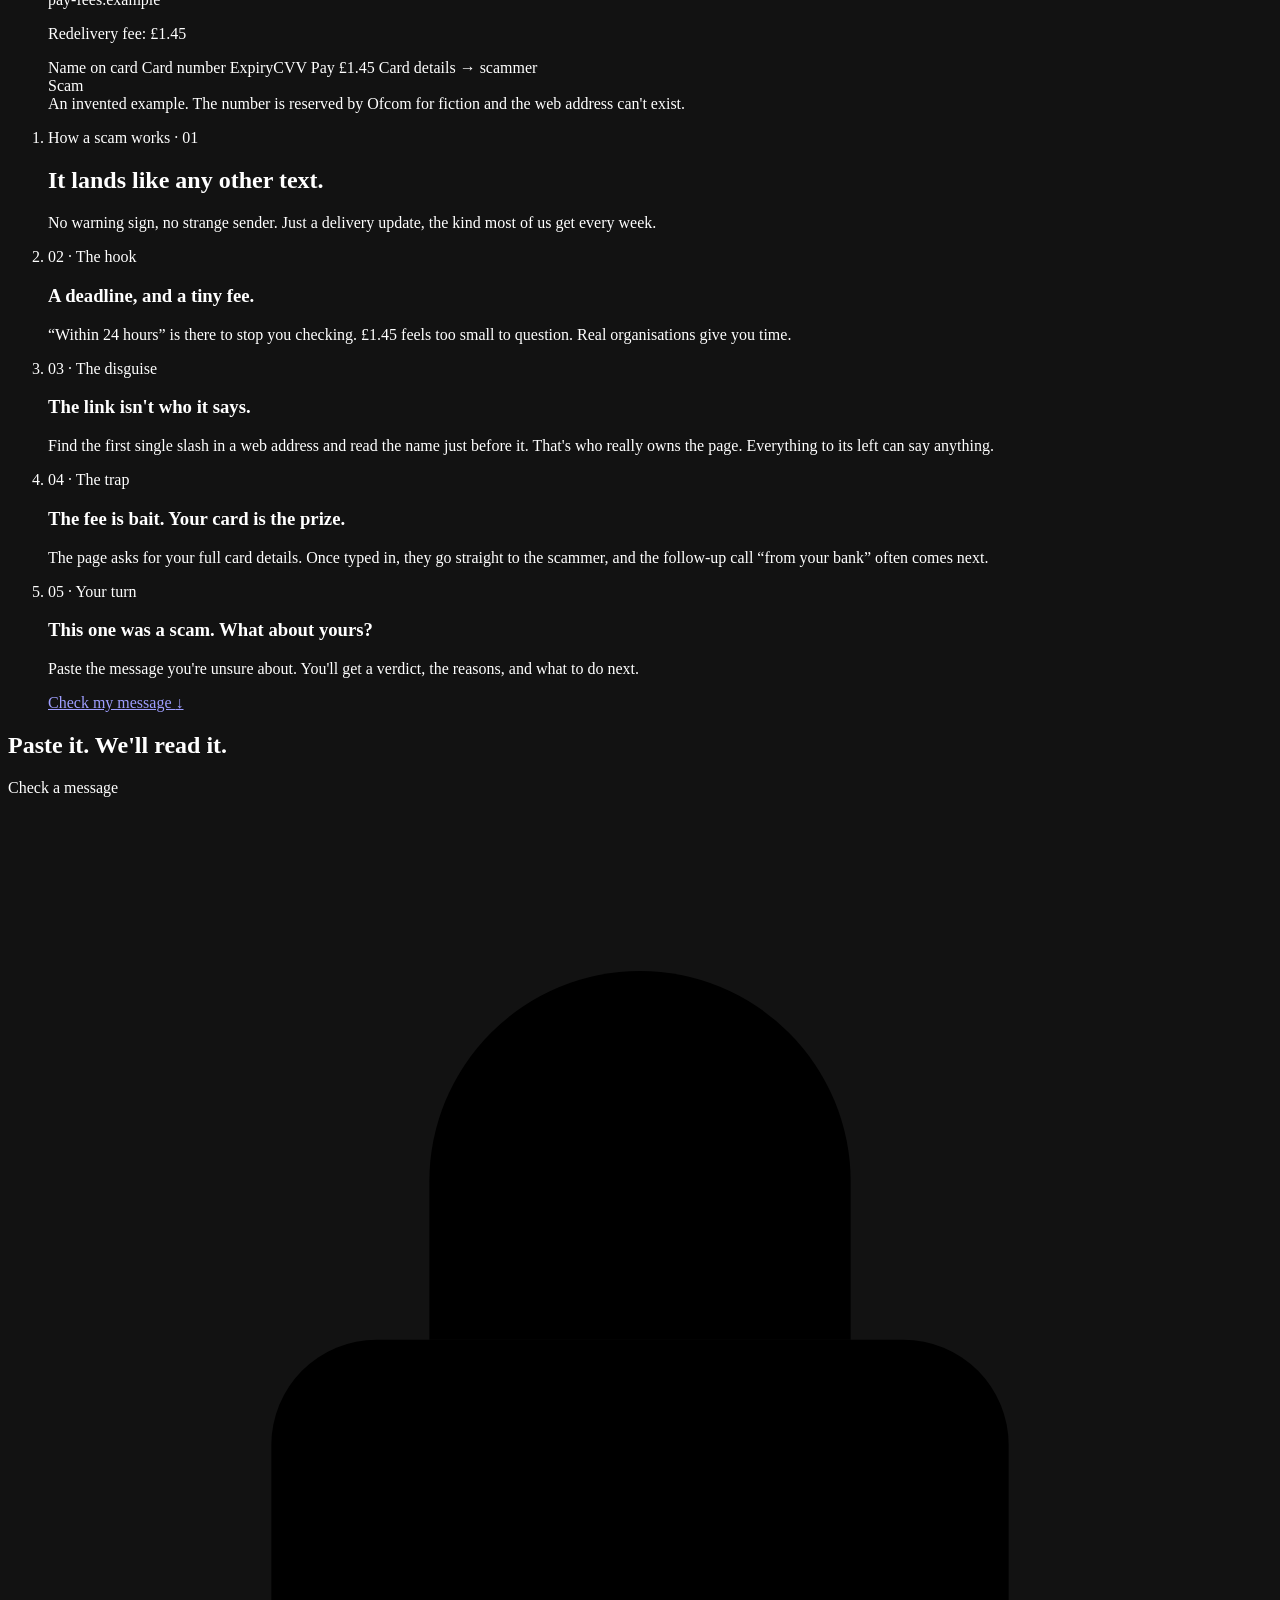
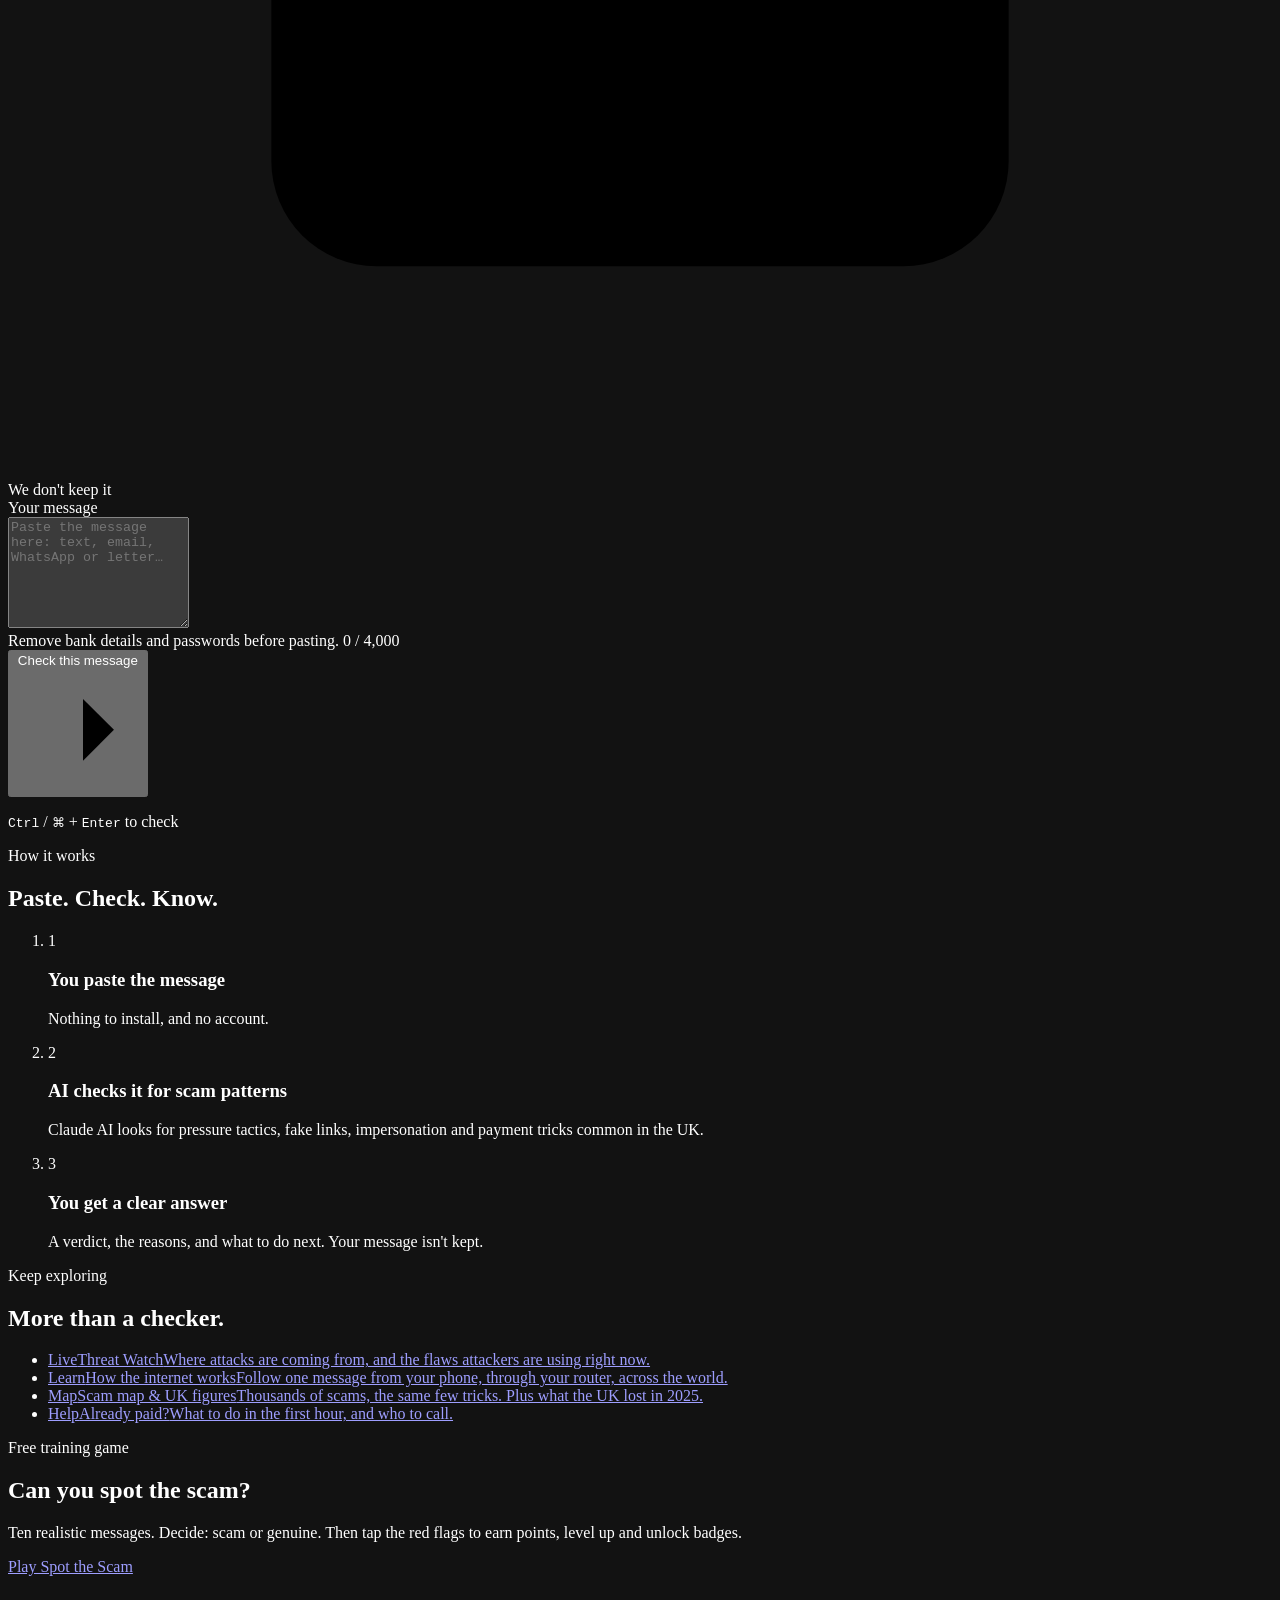
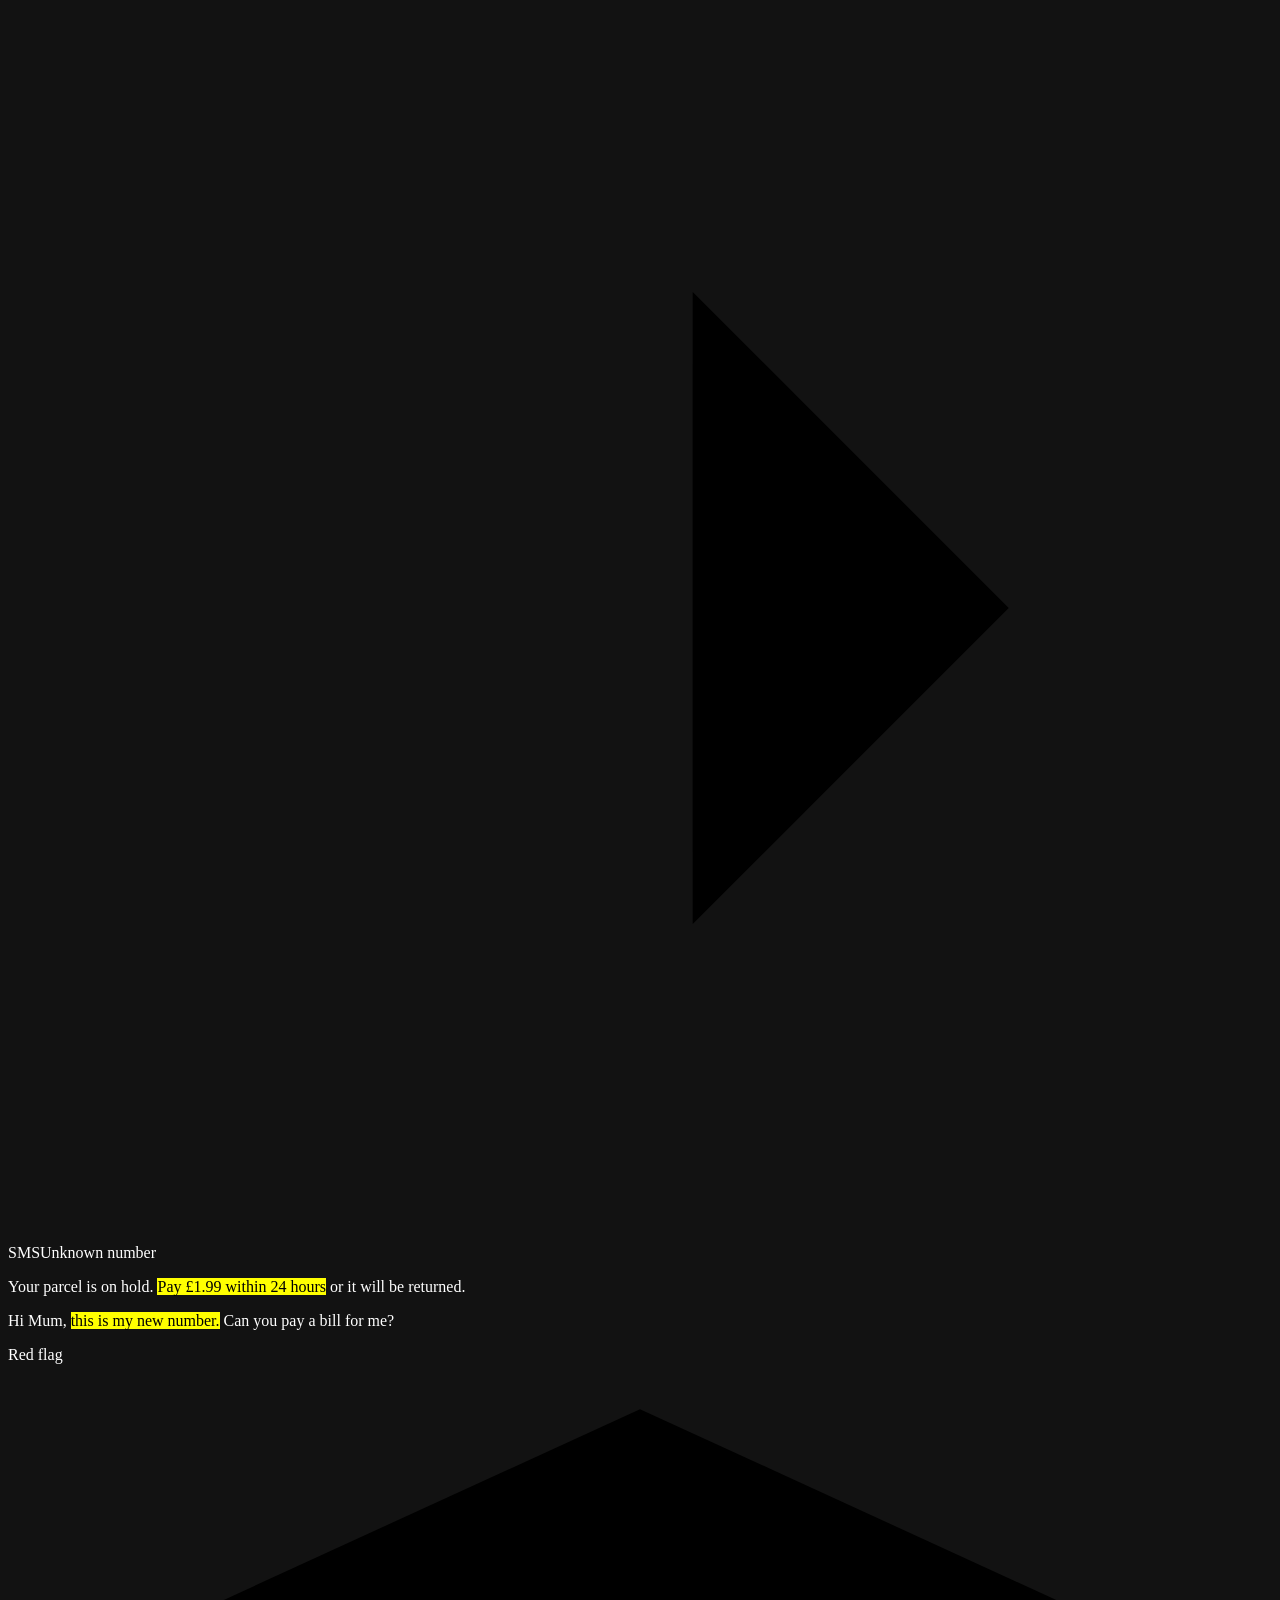
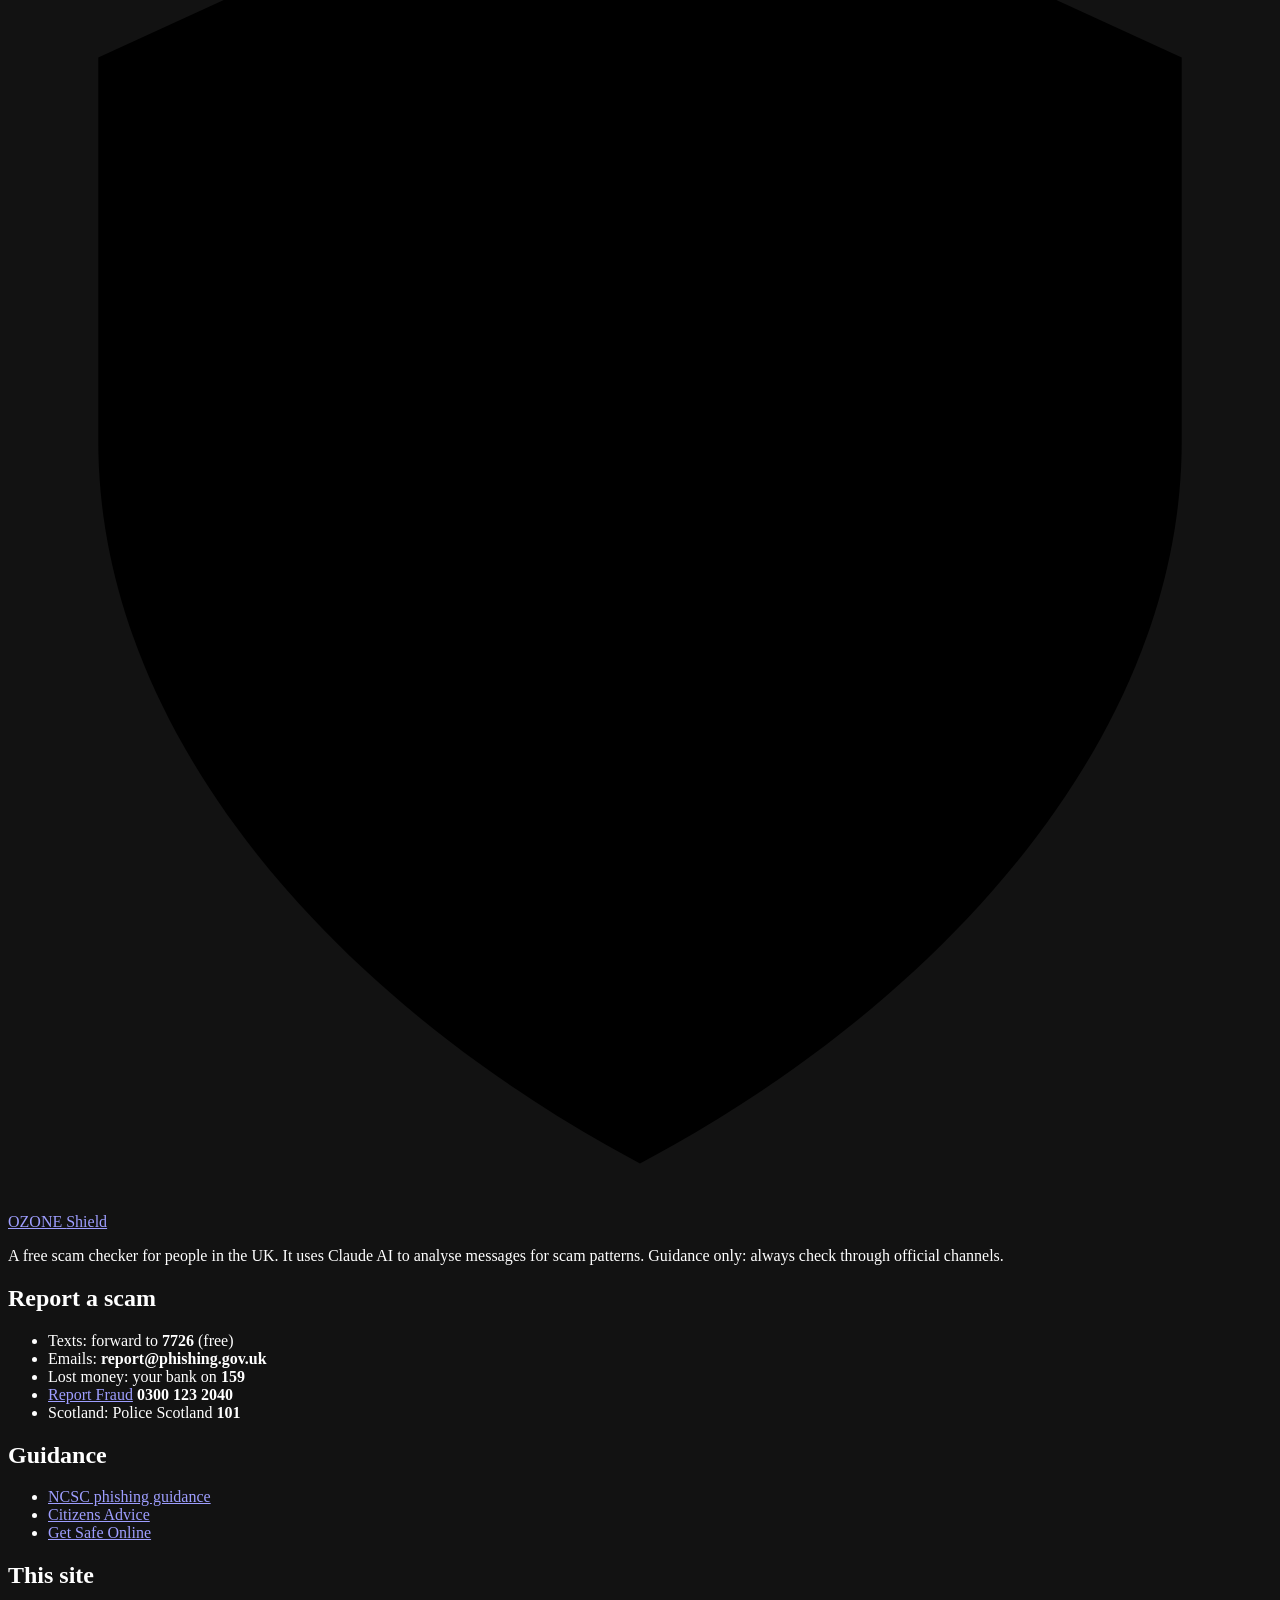
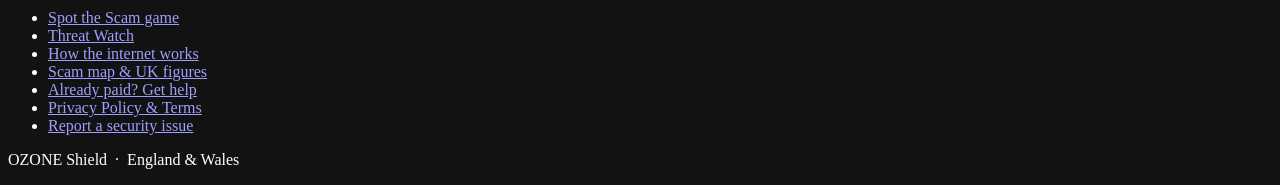
==== commit b5398d4f: "Split the site into pages with a shared menu Home keeps one job: the welcome, the scam story and the" ====
--- a/public/index.html
+++ b/public/index.html
@@ -76,16 +76,28 @@
         <span class="brand-name">OZONE <span>Shield</span></span>
       </a>
       <nav class="site-nav" aria-label="Main">
-        <a href="#checker">Check a message</a>
-        <a href="#live">Live</a>
-        <a href="#help">Already paid?</a>
-        <a href="#scamMap">Scam map</a>
-        <a href="#anatomy">How scams work</a>
+        <a href="/" aria-current="page">Check a message</a>
+        <a href="/scams/">Scams</a>
+        <a href="/live/">Threat Watch</a>
+        <a href="/network/">Network</a>
+        <a href="/help/">Get help</a>
       </nav>
       <a class="btn btn-sm btn-ghost-light header-cta" href="/spot-the-scam/">
         <svg viewBox="0 0 24 24" aria-hidden="true" focusable="false"><rect x="2" y="6" width="20" height="12" rx="6"/><path d="M7 10v4M5 12h4"/><path d="M15.5 11h.01M18 13h.01"/></svg>
         <span>Play <span class="cta-long">Spot the Scam</span></span>
       </a>
+      <details class="menu">
+        <summary aria-label="Menu"><span class="menu-bars" aria-hidden="true"></span></summary>
+        <nav class="menu-panel" aria-label="Main (mobile)">
+          <a href="/" aria-current="page">Check a message</a>
+          <a href="/scams/">Scams</a>
+          <a href="/live/">Threat Watch</a>
+          <a href="/network/">Network</a>
+          <a href="/help/">Get help</a>
+          <a href="/spot-the-scam/">Spot the Scam game</a>
+          <a href="/about/">About &amp; privacy</a>
+        </nav>
+      </details>
     </div>
     <div class="progress" aria-hidden="true"><div class="progress-fill" id="progressFill"></div></div>
   </header>
@@ -287,139 +299,46 @@
       </div>
     </section>
 
-    <!-- LIVE GLOBE -->
-    <section class="section live" id="live" aria-labelledby="live-title">
-      <div class="container live-grid">
-        <div class="live-copy" data-reveal>
-          <p class="eyebrow"><span class="live-dot" aria-hidden="true"></span>Live</p>
-          <h2 id="live-title">Scams don't keep office hours.</h2>
-          <p class="section-sub">Messages arrive day and night, wherever you are. This is the Earth right now: the lit side is where the sun is up.</p>
-          <dl class="live-stats">
-            <div><dt>London</dt><dd><span id="londonTime">--:--</span> <span class="live-sun" id="londonSun"></span></dd></div>
-            <div><dt>Your time</dt><dd id="yourTime">--:--</dd></div>
-          </dl>
-          <p class="live-hint">Drag the globe, or use the arrow keys, to turn it.</p>
-        </div>
-        <div class="globe-wrap">
-          <canvas id="globe" tabindex="0" role="img" aria-label="Globe showing where it is day and night right now, with London marked"></canvas>
-        </div>
-      </div>
-    </section>
-
-    <!-- SCAM MAP -->
-    <section class="section scam-map" id="scamMap" aria-labelledby="map-title">
+    <!-- HOW IT WORKS -->
+    <section class="section how" id="how" aria-labelledby="how-title">
       <div class="container">
         <div class="section-head" data-reveal>
-          <p class="eyebrow">Scam map</p>
-          <h2 id="map-title">Thousands of scams. The same few tricks.</h2>
-          <p class="section-sub">Each dot on the ring is one of the 12 scams in our training game. Lines join scams that use the same trick, and thicker lines share more of them. Pick a trick to see where it turns up.</p>
-        </div>
-        <div class="sm-layout">
-          <figure class="sm-figure">
-            <svg viewBox="-320 -235 640 470" role="img" aria-label="Ring of 12 scam types joined by lines where they share a trick"></svg>
-          </figure>
-          <div class="sm-side">
-            <ul class="sm-tricks" aria-label="Tricks"></ul>
-            <div class="sm-detail" aria-live="polite">
-              <h3>Pretends to be someone you trust</h3>
-              <p class="sm-spot">Contact the organisation yourself, using a number or website you already know. Never use the details in the message.</p>
-            </div>
-            <a class="sm-play" href="/spot-the-scam/">Practise spotting them in the game</a>
-          </div>
-        </div>
-      </div>
-    </section>
-
-    <!-- ALREADY PAID -->
-    <section class="section section-tight" id="help" aria-labelledby="help-title">
-      <div class="container">
-        <div class="help-card" data-reveal>
-          <div class="help-head">
-            <span class="help-icon" aria-hidden="true">
-              <svg viewBox="0 0 24 24" focusable="false"><path d="M12 3 2 20h20L12 3Z"/><path d="M12 10v4"/><path d="M12 17h.01"/></svg>
-            </span>
-            <div>
-              <h2 id="help-title">Already paid, or shared your details?</h2>
-              <p>Act now. The sooner your bank knows, the better the chance of stopping the money.</p>
-            </div>
-          </div>
-          <ol class="help-steps">
-            <li>
-              <span class="step-n" aria-hidden="true">1</span>
-              <div>
-                <h3>Call your bank on 159</h3>
-                <p>159 connects you safely and directly to your bank. It works for more than 99% of UK retail bank current accounts. Or call the number on the back of your card.</p>
-              </div>
-            </li>
-            <li>
-              <span class="step-n" aria-hidden="true">2</span>
-              <div>
-                <h3>Report it</h3>
-                <p>In England, Wales and Northern Ireland, contact <a href="https://www.reportfraud.police.uk" target="_blank" rel="noopener">Report Fraud</a> on 0300 123 2040. In Scotland, call Police Scotland on 101.</p>
-              </div>
-            </li>
-            <li>
-              <span class="step-n" aria-hidden="true">3</span>
-              <div>
-                <h3>Secure your accounts</h3>
-                <p>Change any passwords you shared, and turn on two-step verification.</p>
-              </div>
-            </li>
-          </ol>
-        </div>
-      </div>
-    </section>
-
-    <!-- FRAUD IN NUMBERS -->
-    <section class="section briefing" id="briefing" aria-labelledby="briefing-title">
+          <p class="eyebrow">How it works</p>
+          <h2 id="how-title">Paste. Check. Know.</h2>
+        </div>
+        <ol class="how-steps" data-reveal>
+          <li>
+            <span class="how-num" aria-hidden="true">1</span>
+            <h3>You paste the message</h3>
+            <p>Nothing to install, and no account.</p>
+          </li>
+          <li>
+            <span class="how-num" aria-hidden="true">2</span>
+            <h3>AI checks it for scam patterns</h3>
+            <p>Claude AI looks for pressure tactics, fake links, impersonation and payment tricks common in the UK.</p>
+          </li>
+          <li>
+            <span class="how-num" aria-hidden="true">3</span>
+            <h3>You get a clear answer</h3>
+            <p>A verdict, the reasons, and what to do next. Your message isn't kept.</p>
+          </li>
+        </ol>
+      </div>
+    </section>
+
+    <!-- KEEP EXPLORING -->
+    <section class="section explore" aria-labelledby="explore-title">
       <div class="container">
         <div class="section-head" data-reveal>
-          <p class="eyebrow">Fraud in the UK · 2025</p>
-          <h2 id="briefing-title">£1.28bn reasons to check first.</h2>
-          <p class="section-sub">What UK banks and payment firms reported to UK Finance for 2025.</p>
-        </div>
-        <ol class="stats">
-          <li class="stat spot" data-reveal>
-            <p class="stat-label">Total stolen</p>
-            <p class="stat-figure"><span class="count" data-to="1.28" data-decimals="2" data-prefix="£" data-suffix="bn">£1.28bn</span></p>
-            <p class="stat-text">stolen by criminals through payment fraud in the UK in 2025.</p>
-            <p class="stat-delta">Up 4% on 2024</p>
-          </li>
-          <li class="stat spot" data-reveal>
-            <p class="stat-label">Tricked into paying</p>
-            <p class="stat-figure"><span class="count" data-to="576.4" data-decimals="1" data-prefix="£" data-suffix="m">£576.4m</span></p>
-            <p class="stat-text">lost by people tricked into sending money themselves, known as authorised push payment (APP) scams.</p>
-            <p class="stat-delta">Up 19% on 2024</p>
-          </li>
-          <li class="stat spot" data-reveal>
-            <p class="stat-label">Investment scams</p>
-            <p class="stat-figure"><span class="count" data-to="40" data-prefix="+" data-suffix="%">+40%</span></p>
-            <p class="stat-text">rise in investment scam losses, to £221.5m. The biggest single type of APP scam.</p>
-            <div class="bars" role="img" aria-label="Investment scams were 38% of all money lost to APP scams">
-              <div class="bar-row"><span>Share of all APP scam losses</span><b>38%</b><span class="bar"><i class="bar-fill w38"></i></span></div>
-            </div>
-          </li>
-          <li class="stat spot" data-reveal>
-            <p class="stat-label">Where scams start</p>
-            <p class="stat-figure"><span class="count" data-to="66" data-suffix="%">66%</span></p>
-            <p class="stat-text">of APP scam cases started online.</p>
-            <div class="bars" role="img" aria-label="Scams that started online: 66% of cases and 32% of the money lost">
-              <div class="bar-row"><span>Share of cases</span><b>66%</b><span class="bar"><i class="bar-fill w66"></i></span></div>
-              <div class="bar-row"><span>Share of money lost</span><b>32%</b><span class="bar"><i class="bar-fill w32"></i></span></div>
-            </div>
-          </li>
-        </ol>
-
-        <div class="callout-159" data-reveal>
-          <p class="c159-num" aria-hidden="true">159</p>
-          <div class="c159-text">
-            <h3>Stop. Hang up. Call 159.</h3>
-            <p>If you think someone is trying to trick you into handing over money or personal details, hang up and call 159 to speak directly to your bank. It works for more than 99% of UK retail bank current accounts, and it can't be faked: 159 will never call you.</p>
-          </div>
-          <a class="btn btn-outline-light" href="https://stopscamsuk.org.uk/our-programmes/159-phone-number/" target="_blank" rel="noopener">About 159</a>
-        </div>
-
-        <p class="source" data-reveal>Sources: <a href="https://www.ukfinance.org.uk/news-and-insight/press-release/fraud-report-2026-press-release" target="_blank" rel="noopener">UK Finance Annual Fraud Report 2026</a> (2025 data); <a href="https://stopscamsuk.org.uk/our-programmes/159-phone-number/" target="_blank" rel="noopener">Stop Scams UK</a>.</p>
+          <p class="eyebrow">Keep exploring</p>
+          <h2 id="explore-title">More than a checker.</h2>
+        </div>
+        <ul class="explore-grid">
+          <li data-reveal><a class="explore-card spot" href="/live/"><span class="ex-tag">Live</span><span class="ex-title">Threat Watch</span><span class="ex-text">Where attacks are coming from, and the flaws attackers are using right now.</span></a></li>
+          <li data-reveal><a class="explore-card spot" href="/network/"><span class="ex-tag">Learn</span><span class="ex-title">How the internet works</span><span class="ex-text">Follow one message from your phone, through your router, across the world.</span></a></li>
+          <li data-reveal><a class="explore-card spot" href="/scams/"><span class="ex-tag">Map</span><span class="ex-title">Scam map &amp; UK figures</span><span class="ex-text">Thousands of scams, the same few tricks. Plus what the UK lost in 2025.</span></a></li>
+          <li data-reveal><a class="explore-card spot" href="/help/"><span class="ex-tag">Help</span><span class="ex-title">Already paid?</span><span class="ex-text">What to do in the first hour, and who to call.</span></a></li>
+        </ul>
       </div>
     </section>
 
@@ -448,133 +367,6 @@
       </div>
     </section>
 
-    <!-- HOW IT WORKS -->
-    <section class="section how" id="how" aria-labelledby="how-title">
-      <div class="container">
-        <div class="section-head" data-reveal>
-          <p class="eyebrow">How it works</p>
-          <h2 id="how-title">Paste. Check. Know.</h2>
-        </div>
-        <ol class="how-steps" data-reveal>
-          <li>
-            <span class="how-num" aria-hidden="true">1</span>
-            <h3>You paste the message</h3>
-            <p>Nothing to install, and no account.</p>
-          </li>
-          <li>
-            <span class="how-num" aria-hidden="true">2</span>
-            <h3>AI checks it for scam patterns</h3>
-            <p>Claude AI looks for pressure tactics, fake links, impersonation and payment tricks common in the UK.</p>
-          </li>
-          <li>
-            <span class="how-num" aria-hidden="true">3</span>
-            <h3>You get a clear answer</h3>
-            <p>A verdict, the reasons, and what to do next. Your message isn't kept.</p>
-          </li>
-        </ol>
-      </div>
-    </section>
-
-    <!-- OTHER CHECKS -->
-    <section class="section section-tight tools" aria-labelledby="tools-title">
-      <div class="container">
-        <div class="section-head" data-reveal>
-          <p class="eyebrow">More free help</p>
-          <h2 id="tools-title">Other official checks</h2>
-        </div>
-        <ul class="tool-list">
-          <li data-reveal>
-            <a class="spot" href="https://www.getsafeonline.org/checkawebsite/" target="_blank" rel="noopener">
-              <span class="tool-name">Check a website</span>
-              <span class="tool-org">Get Safe Online</span>
-              <svg class="tool-arrow" viewBox="0 0 24 24" aria-hidden="true" focusable="false"><path d="M7 17 17 7"/><path d="M8 7h9v9"/></svg>
-            </a>
-          </li>
-          <li data-reveal>
-            <a class="spot" href="https://www.fca.org.uk/consumers/fca-firm-checker" target="_blank" rel="noopener">
-              <span class="tool-name">Check a firm is authorised</span>
-              <span class="tool-org">FCA Firm Checker</span>
-              <svg class="tool-arrow" viewBox="0 0 24 24" aria-hidden="true" focusable="false"><path d="M7 17 17 7"/><path d="M8 7h9v9"/></svg>
-            </a>
-          </li>
-          <li data-reveal>
-            <a class="spot" href="https://www.citizensadvice.org.uk/consumer/scams/get-help-with-online-scams/" target="_blank" rel="noopener">
-              <span class="tool-name">Get help with a scam</span>
-              <span class="tool-org">Citizens Advice · 0808 223 1133</span>
-              <svg class="tool-arrow" viewBox="0 0 24 24" aria-hidden="true" focusable="false"><path d="M7 17 17 7"/><path d="M8 7h9v9"/></svg>
-            </a>
-          </li>
-          <li data-reveal>
-            <a class="spot" href="https://www.gov.uk/report-suspicious-emails-websites-phishing" target="_blank" rel="noopener">
-              <span class="tool-name">Report a scam message</span>
-              <span class="tool-org">GOV.UK</span>
-              <svg class="tool-arrow" viewBox="0 0 24 24" aria-hidden="true" focusable="false"><path d="M7 17 17 7"/><path d="M8 7h9v9"/></svg>
-            </a>
-          </li>
-        </ul>
-      </div>
-    </section>
-
-    <!-- PRIVACY POLICY -->
-    <section class="section policy-section" id="privacy-policy" aria-labelledby="privacy-title">
-      <div class="container policy-layout">
-        <div class="policy-aside">
-          <p class="eyebrow">Your privacy</p>
-          <h2 id="privacy-title">Privacy Policy &amp; Terms of Use</h2>
-          <ul class="policy-summary" aria-label="In short">
-            <li>We don't store the messages you check.</li>
-            <li>No ads, analytics cookies or trackers.</li>
-            <li>AI verdicts can be wrong. Always check.</li>
-          </ul>
-        </div>
-        <div class="policy">
-          <p class="policy-meta">Last updated: November 2026 &nbsp;·&nbsp; Run by Bhargav Baranda as a free, non-commercial project.</p>
-
-          <h3>What this service does</h3>
-          <p>OZONE Shield analyses text messages you paste into the tool for scam indicators using the Claude AI API (Anthropic PBC). Analysis is performed automatically with no human reviewing your submitted messages. Results are advisory only. They are not a substitute for professional advice and should not be your only basis for any financial or legal decision.</p>
-
-          <h3>Automated decision-making</h3>
-          <p>All scam verdicts are generated entirely by artificial intelligence. This is disclosed on every result. You can query any automated verdict that affects you. Contact us at the address below and we will reply within one month.</p>
-
-          <h3>Data we collect and why</h3>
-          <ul>
-            <li><strong>Message content you paste:</strong> sent to the Claude AI API (Anthropic PBC) for analysis. OZONE Shield does not store your message content after the result is returned. Anthropic keeps API inputs and outputs for up to 30 days and then deletes them, unless the law requires it to keep them longer or they are flagged for breaking its usage policy.</li>
-            <li><strong>Server logs:</strong> Cloudflare, Inc. (our infrastructure provider) automatically logs IP addresses and request metadata for security and uptime. Governed by <a href="https://www.cloudflare.com/privacypolicy/" target="_blank" rel="noopener">Cloudflare's Privacy Policy</a>.</li>
-            <li><strong>Bot check:</strong> Cloudflare Turnstile checks that a real person is using the page, to stop automated abuse of the service. It runs in your browser and is provided by Cloudflare, Inc.</li>
-            <li><strong>Game progress:</strong> Spot the Scam saves your points, level and badges only in your browser's storage on your device. It is never sent to us, and you can reset it in the game at any time.</li>
-            <li><strong>No tracking:</strong> We use no analytics cookies, advertising pixels, or third-party tracking scripts.</li>
-          </ul>
-
-          <h3>Lawful basis</h3>
-          <p>Message content is processed under <strong>legitimate interests</strong> (UK GDPR Article 6(1)(f)) for the purpose of fraud detection and scam prevention. We do not retain your message content after analysis, and the processing directly serves your own safety. These are the core factors a legitimate interests assessment weighs.</p>
-
-          <h3>Third-party processors</h3>
-          <ul>
-            <li><strong>Anthropic PBC:</strong> Claude AI API, for message analysis. Based in the US. Anthropic protects transfers from the UK with adequacy decisions or the UK-approved standard contractual clauses, and its commercial terms do not allow it to train models on content sent through its API. See the <a href="https://www.anthropic.com/legal/privacy" target="_blank" rel="noopener">Anthropic Privacy Policy</a>.</li>
-            <li><strong>Cloudflare, Inc.:</strong> hosting, edge compute and serverless infrastructure. Based in the US. See the <a href="https://www.cloudflare.com/privacypolicy/" target="_blank" rel="noopener">Cloudflare Privacy Policy</a>.</li>
-          </ul>
-
-          <h3>Your rights under UK GDPR</h3>
-          <p>Because OZONE Shield does not store your message content, most data subject rights (access, correction, deletion) apply to Cloudflare's server logs rather than to OZONE Shield directly. You may contact us with any data query and we will reply within one month. You also have the right to complain to the UK Information Commissioner's Office at <a href="https://ico.org.uk" target="_blank" rel="noopener">ico.org.uk</a>.</p>
-
-          <h3>Accuracy &amp; limitations</h3>
-          <p>AI scam detection is probabilistic. OZONE Shield will sometimes flag legitimate messages (false positives) or miss actual scams (false negatives). Always verify suspicious messages through official channels before taking action. We accept no liability for decisions made based solely on OZONE Shield verdicts.</p>
-
-          <h3>Terms of use</h3>
-          <p>This service is provided free of charge for personal, non-commercial use. You must not use OZONE Shield for unlawful purposes, to reverse-engineer the underlying AI, or to submit content designed to manipulate or probe the system. Your statutory rights under the Consumer Rights Act 2015 are not affected by these terms. This service is governed by the laws of England and Wales.</p>
-
-          <h3>Changes to this policy</h3>
-          <p>We may update this policy as the service evolves. The date at the top of this section shows when it was last revised. Continued use of the service constitutes acceptance of any revised terms.</p>
-
-          <h3>Contact</h3>
-          <p>Privacy queries, data disputes, or concerns about an AI verdict:</p>
-          <p class="contact-line">
-            <strong id="contact-email"></strong>
-            <span class="contact-note">We aim to reply within one month, as UK GDPR requires.</span>
-          </p>
-        </div>
-      </div>
-    </section>
   </main>
 
   <footer class="site-footer">
@@ -611,7 +403,11 @@
         <h2 class="footer-head">This site</h2>
         <ul class="footer-list">
           <li><a href="/spot-the-scam/">Spot the Scam game</a></li>
-          <li><a href="#privacy-policy">Privacy Policy &amp; Terms</a></li>
+          <li><a href="/live/">Threat Watch</a></li>
+          <li><a href="/network/">How the internet works</a></li>
+          <li><a href="/scams/">Scam map &amp; UK figures</a></li>
+          <li><a href="/help/">Already paid? Get help</a></li>
+          <li><a href="/about/#privacy-policy">Privacy Policy &amp; Terms</a></li>
           <li><a href="/.well-known/security.txt">Report a security issue</a></li>
         </ul>
       </div>
@@ -621,10 +417,8 @@
     </div>
   </footer>
 
-  <script src="/js/globe-data.js"></script>
-  <script src="/js/globe.js"></script>
-  <script src="/js/scam-map.js"></script>
   <script src="/js/anatomy.js"></script>
+  <script src="/js/menu.js"></script>
   <script src="/js/site.js"></script>
   <script src="https://challenges.cloudflare.com/turnstile/v0/api.js?render=explicit&onload=onTurnstileLoad" async defer></script>
 </body>
